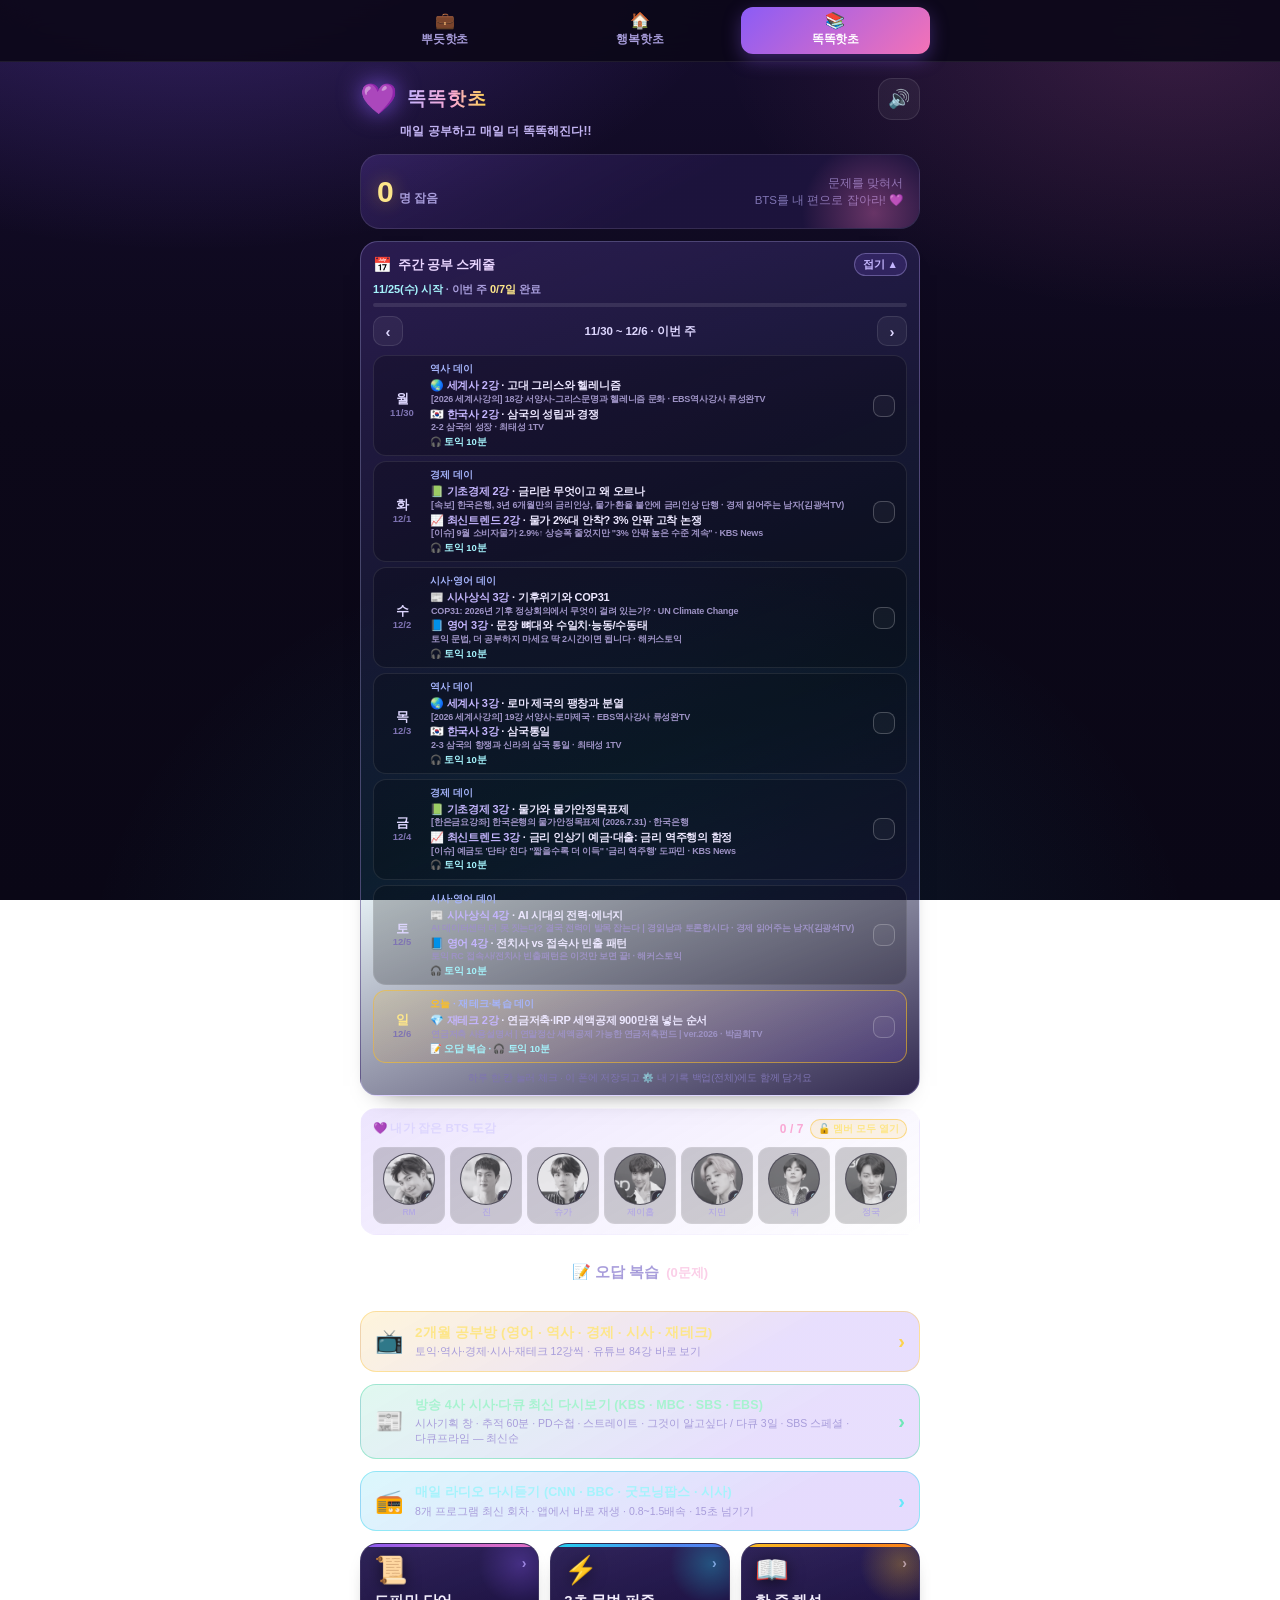
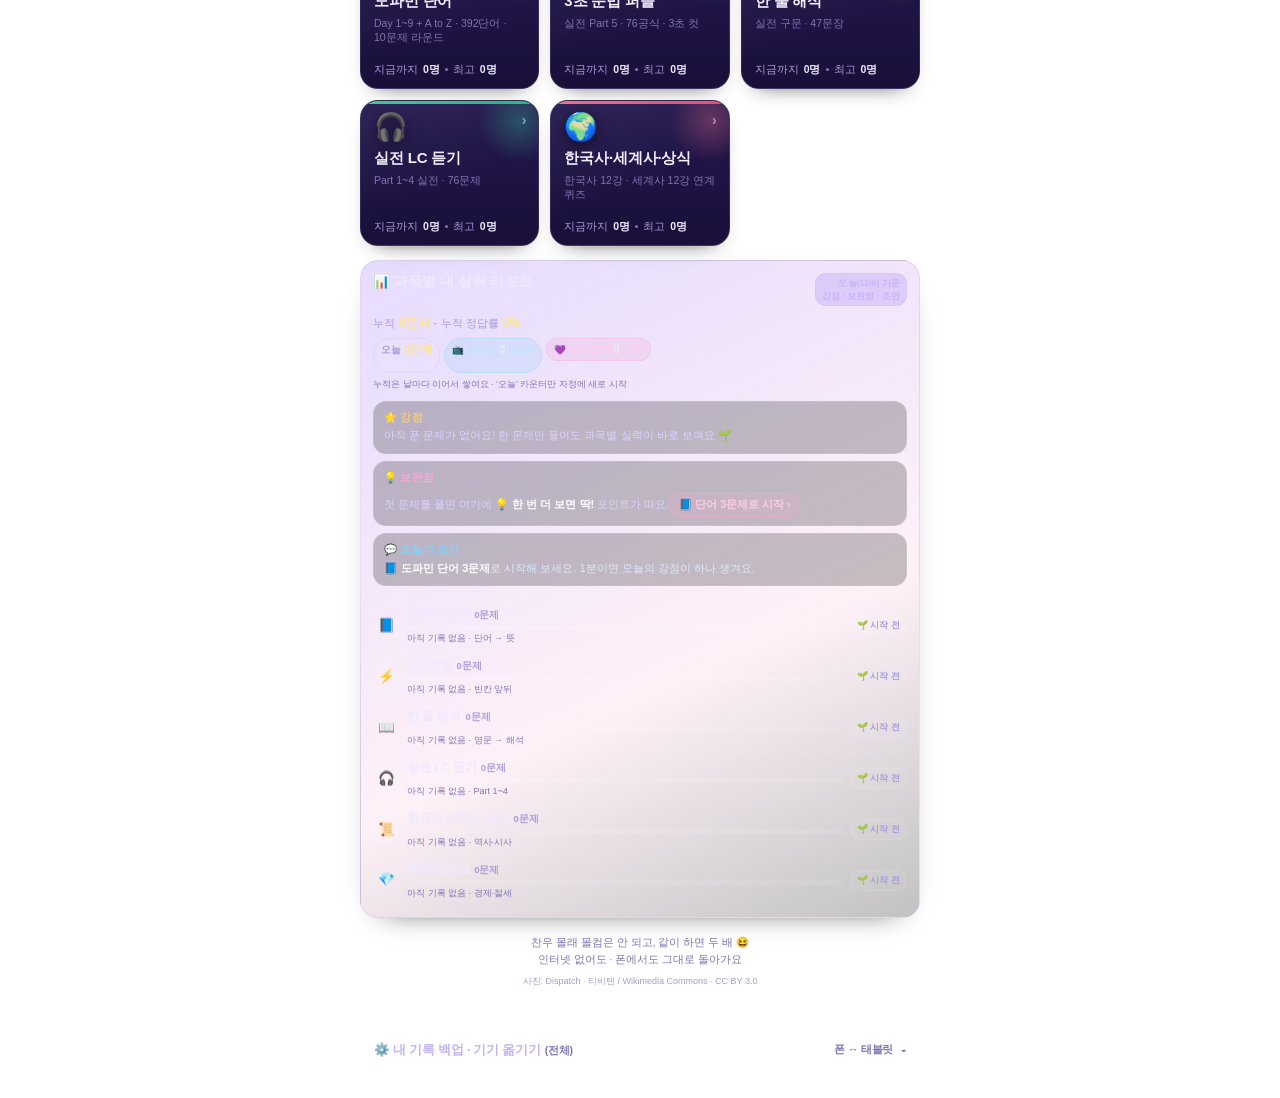
==== index.html @ 40fc9ef7 "🔄 공부방 84강 최근 6개월(2026.5~11) 영상으로 전면 최신화 - 재테크·최신트렌드·시사상식·기초경제 48강 + 토익 12강 = 60강 전부   2026년 6~11월 업로" ====
<!DOCTYPE html>
<html lang="ko">
<head>
<meta charset="utf-8">
<meta name="viewport" content="width=device-width, initial-scale=1, viewport-fit=cover">
<meta name="theme-color" content="#140c2b">
<title>💜 핫초홧팅 · 뿌듯·행복·똑똑 핫초 💜</title>
<meta name="description" content="똑똑핫초 — 토익 단어·문법을 BTS 몬스터 배틀로 잡는 10분 영어 훈련 + 2개월 공부방">
<link rel="manifest" href="manifest.webmanifest">
<link rel="icon" href="icon.svg" type="image/svg+xml">
<link rel="icon" href="icon-192.png" type="image/png" sizes="192x192">
<link rel="apple-touch-icon" href="apple-touch-icon.png">
<meta name="application-name" content="똑똑핫초">
<meta name="mobile-web-app-capable" content="yes">
<meta name="apple-mobile-web-app-capable" content="yes">
<meta name="apple-mobile-web-app-title" content="핫초홧팅">
<meta name="apple-mobile-web-app-status-bar-style" content="black-translucent">
<style>
:root{
  --bg:#0c0819;
  --bg2:#170f33;
  --card:#1e143f;
  --card2:#2a1c5a;
  --line:rgba(255,255,255,.10);
  --ink:#f4efff;
  --muted:#a89ddb;
  --muted2:#7f74b3;
  --violet:#8b5cf6;
  --pink:#f472b6;
  --gold:#fbbf24;
  --green:#34d399;
  --red:#fb7185;
  --cyan:#22d3ee;
  --ok:#34d399;
  --no:#fb7185;
  --radius:20px;
}
*{box-sizing:border-box;-webkit-tap-highlight-color:transparent}
html{-webkit-text-size-adjust:100%;text-size-adjust:100%}
body{
  margin:0;
  font-family:-apple-system,BlinkMacSystemFont,"Apple SD Gothic Neo","Malgun Gothic","맑은 고딕","Noto Sans KR","Segoe UI",Roboto,sans-serif;
  color:var(--ink);
  background:
    radial-gradient(900px 520px at 15% -8%, rgba(139,92,246,.30), transparent 62%),
    radial-gradient(760px 460px at 92% 4%, rgba(244,114,182,.16), transparent 60%),
    radial-gradient(900px 700px at 50% 108%, rgba(34,211,238,.10), transparent 62%),
    linear-gradient(180deg,#150d2e 0%, #0c0819 46%, #0a0716 100%);
  background-attachment:fixed;
  min-height:100vh;
  min-height:100dvh;
  line-height:1.5;
  word-break:keep-all;
  overflow-wrap:anywhere;
}
.app{
  max-width:520px;
  margin:0 auto;
  padding:16px 14px calc(28px + env(safe-area-inset-bottom));
}
.screen{display:none;animation:fade .22s ease}
.screen.on{display:block}
@keyframes fade{from{opacity:0;transform:translateY(6px)}to{opacity:1;transform:none}}
.hidden{display:none !important}

/* ---------- header ---------- */
.top{display:flex;align-items:center;justify-content:space-between;gap:10px;margin:2px 0 3px}
.brand{display:flex;align-items:center;gap:10px;min-width:0}
.logo{font-size:30px;line-height:1;filter:drop-shadow(0 0 12px rgba(139,92,246,.85))}
.brand h1{margin:0;font-size:19px;letter-spacing:.06em;font-weight:800;color:#e9d5ff}
.slogan{margin:0 0 14px 40px;font-size:12px;font-weight:700;color:#c2b3f2;letter-spacing:.01em;line-height:1.45}
.icon-btn{
  flex:0 0 auto;width:42px;height:42px;border-radius:14px;border:1px solid var(--line);
  background:rgba(255,255,255,.05);color:var(--ink);font-size:18px;cursor:pointer;
}
.icon-btn:active{transform:scale(.94)}

/* ---------- home hero ---------- */
.hero{
  position:relative;overflow:hidden;
  display:flex;align-items:center;justify-content:space-between;gap:12px;
  border:1px solid var(--line);border-radius:var(--radius);
  background:linear-gradient(150deg,rgba(139,92,246,.22),rgba(30,20,63,.9) 55%);
  padding:14px 16px;margin-bottom:12px;
}
.hero:after{content:"";position:absolute;inset:auto -30px -60px auto;width:150px;height:150px;
  background:radial-gradient(circle,rgba(244,114,182,.35),transparent 68%);pointer-events:none}
.hero-num{display:flex;align-items:baseline;gap:5px}
.hero-num span{font-size:30px;font-weight:900;color:#fde68a;text-shadow:0 0 18px rgba(251,191,36,.45)}
.hero-num small{font-size:12px;color:var(--muted);font-weight:600}
.hero-sub{font-size:11.5px;color:var(--muted2);text-align:right;max-width:52%}

/* ---------- 📅 주간 공부 스케줄 (2026-11-25 시작) ---------- */
.wk{
  border:1px solid rgba(196,181,253,.30);border-radius:18px;padding:11px 12px 9px;margin-bottom:12px;
  background:
    linear-gradient(158deg, rgba(139,92,246,.22), rgba(34,211,238,.07) 58%, rgba(30,20,63,.92));
  box-shadow:0 12px 26px -22px rgba(0,0,0,.95);
}
.wk-top{display:flex;align-items:center;gap:8px}
.wk-h{flex:1 1 auto;min-width:0;display:flex;align-items:center;gap:6px;
  font-size:13px;font-weight:800;letter-spacing:-.01em;color:#e9d5ff}
.wk-h .e{font-size:15px;line-height:1}
.wk-toggle{flex:0 0 auto;font:inherit;font-size:10.5px;font-weight:800;color:#c4b5fd;
  border:1px solid rgba(196,181,253,.35);background:rgba(139,92,246,.16);border-radius:999px;
  padding:4px 8px;line-height:1.2;cursor:pointer;white-space:nowrap}
.wk-toggle:active{transform:scale(.96)}
.wk-sum{margin-top:5px;font-size:11px;color:var(--muted);font-weight:600;letter-spacing:-.01em}
.wk-sum b{color:#fde68a;font-weight:800;font-variant-numeric:tabular-nums}
.wk-sum .start{color:#a5f3fc;font-weight:800}
.wk-pbar{height:4px;border-radius:999px;background:rgba(255,255,255,.10);overflow:hidden;margin-top:6px}
.wk-pbar i{display:block;height:100%;width:0;border-radius:999px;
  background:linear-gradient(90deg,#8b5cf6,#f472b6,#fbbf24);transition:width .35s ease}
.wk-nav{display:flex;align-items:center;gap:6px;margin-top:9px}
.wk-nav button{flex:0 0 auto;width:30px;height:30px;border-radius:10px;border:1px solid var(--line);
  background:rgba(255,255,255,.05);color:#ddd6fe;font-size:15px;font-weight:900;line-height:1;
  cursor:pointer;font-family:inherit;padding:0}
.wk-nav button:active{transform:scale(.94)}
.wk-nav button[disabled]{opacity:.28;cursor:default}
.wk-nav button[disabled]:active{transform:none}
.wk-range{flex:1 1 auto;min-width:0;text-align:center;font-size:11.5px;font-weight:800;color:#ddd6fe;
  letter-spacing:-.01em;font-variant-numeric:tabular-nums}
.wk-range small{display:block;font-size:9.5px;font-weight:700;color:var(--muted2);letter-spacing:.02em;margin-top:1px}
.wk-days{display:flex;flex-direction:column;gap:5px;margin-top:9px}
.wk-day{
  display:grid;grid-template-columns:38px minmax(0,1fr) 24px;align-items:center;gap:9px;
  width:100%;text-align:left;font-family:inherit;color:var(--ink);cursor:pointer;
  border:1px solid rgba(255,255,255,.09);border-radius:13px;padding:7px 9px;
  background:rgba(0,0,0,.22);transition:background .18s ease,border-color .18s ease,opacity .18s ease;
}
.wk-day:active{transform:scale(.99)}
.wk-day.today{border-color:rgba(251,191,36,.55);
  background:linear-gradient(150deg,rgba(251,191,36,.16),rgba(139,92,246,.16))}
.wk-day.done{border-color:rgba(52,211,153,.45);
  background:linear-gradient(150deg,rgba(52,211,153,.16),rgba(139,92,246,.10))}
.wk-day.off{opacity:.45;cursor:default}
.wk-day.off:active{transform:none}
.wk-dl{display:flex;flex-direction:column;align-items:center;gap:1px;line-height:1.15}
.wk-dl b{font-size:13px;font-weight:900;color:#ddd6fe;letter-spacing:0}
.wk-day.today .wk-dl b{color:#fde68a}
.wk-dl small{font-size:9.5px;font-weight:700;color:var(--muted2);font-variant-numeric:tabular-nums}
.wk-m{min-width:0;display:flex;flex-direction:column;gap:1px}
.wk-tr{font-size:9.5px;font-weight:800;color:#a5b4fc;letter-spacing:.01em}
.wk-tr .now{color:#fbbf24}
.wk-tr .st{color:#67e8f9}
.wk-it{font-size:11.5px;font-weight:700;color:#ece7ff;line-height:1.35;letter-spacing:-.01em}
.wk-day.done .wk-it{color:#d1fae5}
/* v43: '1강' 대신 실제 강의 이름 — 강의마다 이름(굵게) + 실제 영상 제목(작게 · 1줄 말줄임) */
.wk-ls{display:flex;flex-direction:column;gap:1.5px;min-width:0;margin-top:1px}
.wk-li{display:-webkit-box;-webkit-line-clamp:2;-webkit-box-orient:vertical;overflow:hidden;
  font-size:11px;font-weight:700;line-height:1.28;letter-spacing:-.02em;color:#ece7ff;overflow-wrap:anywhere}
.wk-li b{font-weight:900;color:#c4b5fd}
.wk-day.done .wk-li{color:#d1fae5}
.wk-day.done .wk-li b{color:#6ee7b7}
.wk-li.vt{font-size:9px;font-weight:600;color:#9d92c4;-webkit-line-clamp:1;line-height:1.25;padding-left:1px}
.wk-day.done .wk-li.vt{color:#7fd0b6}
.wk-li.ex{font-size:9.5px;font-weight:800;color:#a5f3fc;-webkit-line-clamp:1;margin-top:1px}
.wk-li.off{font-size:10px;font-weight:700;color:var(--muted2)}
.wk-ck{flex:0 0 auto;width:22px;height:22px;border-radius:8px;border:1.5px solid rgba(255,255,255,.22);
  background:rgba(255,255,255,.04);display:grid;place-items:center;font-size:13px;font-weight:900;
  line-height:1;color:transparent;transition:background .18s ease,border-color .18s ease,transform .18s ease}
.wk-day.done .wk-ck{border-color:transparent;color:#06231a;
  background:linear-gradient(150deg,#34d399,#22d3ee);transform:scale(1.04)}
.wk-foot{margin:8px 0 1px;font-size:9.5px;line-height:1.5;color:var(--muted2);text-align:center;letter-spacing:-.01em}

/* ---------- BTS 도감 ---------- */
.deck{
  border:1px solid var(--line);border-radius:16px;padding:10px 12px;margin-bottom:12px;
  background:linear-gradient(150deg,rgba(139,92,246,.16),rgba(255,255,255,.03));
}
.deck-t{display:flex;align-items:center;justify-content:space-between;gap:8px;
  font-size:11.5px;font-weight:800;color:#ddd6fe;margin-bottom:8px;letter-spacing:.01em}
.deck-t b{color:#f9a8d4;font-size:12px;font-variant-numeric:tabular-nums}
.deck-t-r{display:flex;align-items:center;gap:6px;min-width:0}
.deck-all{font:inherit;font-size:10px;font-weight:800;letter-spacing:.01em;color:#fde68a;
  border:1px solid rgba(251,191,36,.5);background:rgba(251,191,36,.12);border-radius:999px;
  padding:3px 7px;line-height:1.2;cursor:pointer;white-space:nowrap;font-family:inherit}
.deck-all:active{transform:scale(.96)}
.deck-all.done{color:#a7f3d0;border-color:rgba(52,211,153,.42);background:rgba(52,211,153,.1);cursor:default}
.deck-all.done:active{transform:none}
.deck-row{display:flex;gap:5px}
.deck-cell{flex:1 1 0;min-width:0;text-align:center;border-radius:11px;padding:6px 1px 5px;
  border:1px solid rgba(255,255,255,.09);background:rgba(0,0,0,.22);
  opacity:.82;filter:none;transition:opacity .25s, filter .25s}
.deck-cell.on{opacity:1;filter:none;border-color:rgba(196,181,253,.55);
  background:linear-gradient(160deg,rgba(139,92,246,.38),rgba(244,114,182,.22));
  box-shadow:0 0 12px -2px rgba(167,139,250,.65)}
.deck-cell .de{font-size:17px;line-height:1.15}
.deck-cell .dn{font-size:8.5px;font-weight:700;color:var(--muted);margin-top:1px;
  white-space:nowrap;overflow:hidden;text-overflow:ellipsis}
.deck-cell:not(.on) .dn{color:var(--muted)}
.deck-cell.on .dn{color:#f5e8ff}
.deck-cell{padding:5px 1px 4px}
.deck-cell .dphoto{position:relative;width:100%;max-width:52px;aspect-ratio:1/1;margin:0 auto;
  border-radius:50%;overflow:hidden;background:#0b0818;border:1.5px solid rgba(255,255,255,.16);
  transition:border-color .25s, box-shadow .3s}
.deck-cell .dphoto img{width:100%;height:100%;object-fit:cover;object-position:center 20%;display:block;
  filter:grayscale(.92) brightness(.92) contrast(.98);transition:filter .3s}
.deck-cell.on .dphoto{border-color:rgba(251,191,36,.8);
  box-shadow:0 0 12px -1px rgba(167,139,250,.9),0 0 0 2px rgba(251,191,36,.30)}
.deck-cell.on .dphoto img{filter:none}
.dbadge{position:absolute;right:-2px;bottom:-2px;width:16px;height:16px;border-radius:50%;
  display:grid;place-items:center;font-size:9px;line-height:1;
  background:rgba(10,7,22,.94);border:1px solid rgba(255,255,255,.28)}
.deck-cell.on .dbadge{background:linear-gradient(150deg,#fbbf24,#f472b6);
  border-color:rgba(255,255,255,.55);box-shadow:0 0 8px rgba(251,191,36,.7)}

/* ---------- wrong note button ---------- */
.wrong-btn{
  width:100%;display:flex;align-items:center;justify-content:center;gap:7px;
  min-height:52px;margin:0 0 12px;border-radius:16px;cursor:pointer;
  border:1px solid rgba(251,191,36,.45);
  background:linear-gradient(150deg,rgba(251,191,36,.18),rgba(244,114,182,.13));
  color:#fde68a;font-size:15px;font-weight:800;font-family:inherit;
}
.wrong-btn:active{transform:scale(.985)}
.wrong-btn #wrongCount{font-weight:700;color:#fbcfe8;font-size:13px}
.wrong-btn.empty{border-color:var(--line);background:rgba(255,255,255,.035);color:var(--muted)}

/* ---------- category cards ---------- */
.cats{display:grid;grid-template-columns:repeat(2,minmax(0,1fr));gap:11px}
.cat{
  --c1:#8b5cf6;--c2:#f472b6;
  position:relative;overflow:hidden;cursor:pointer;text-align:left;
  font-family:inherit;color:var(--ink);
  border:1px solid var(--line);border-radius:18px;
  background:
    linear-gradient(158deg, rgba(255,255,255,.055), rgba(255,255,255,0) 55%),
    linear-gradient(180deg,#241850,#190f38);
  padding:13px 13px 12px;min-height:146px;
  display:flex;flex-direction:column;gap:5px;
  box-shadow:0 10px 22px -16px rgba(0,0,0,.9);
}
.cat:before{content:"";position:absolute;top:0;left:0;right:0;height:3px;
  background:linear-gradient(90deg,var(--c1),var(--c2))}
.cat:after{content:"";position:absolute;right:-26px;top:-24px;width:88px;height:88px;border-radius:50%;
  background:radial-gradient(circle,var(--c1),transparent 66%);opacity:.30;pointer-events:none}
.cat:active{transform:scale(.975)}
.cat .c-emoji{font-size:27px;line-height:1;filter:drop-shadow(0 3px 8px rgba(0,0,0,.55))}
.cat .c-name{font-size:15px;font-weight:800;letter-spacing:-.01em;line-height:1.28;margin-top:2px}
.cat .c-desc{font-size:10.5px;color:var(--muted2);line-height:1.35}
.cat .c-stat{margin-top:auto;padding-top:9px;font-size:10.5px;color:var(--muted);display:flex;flex-wrap:wrap;gap:5px;align-items:center;line-height:1.4}
.cat .c-stat b{color:#ede9fe;font-weight:800}
.cat .c-stat .dot{width:3px;height:3px;border-radius:50%;background:var(--muted2)}
.cat .c-go{position:absolute;right:12px;top:11px;font-size:14px;font-weight:900;color:#c4b5fd;opacity:.8}
@media(max-width:639px){.cats .cat:last-child{grid-column:1 / -1;min-height:118px}}

/* ---------- sub page head ---------- */
.subhead{display:flex;align-items:center;gap:10px;margin:2px 0 14px}
.back{width:40px;height:40px;flex:0 0 auto;border-radius:13px;border:1px solid var(--line);
  background:rgba(255,255,255,.05);color:var(--ink);font-size:17px;cursor:pointer;font-family:inherit}
.back:active{transform:scale(.94)}
.subhead .t{min-width:0}
.subhead h2{margin:0;font-size:17px;font-weight:800}
.subhead p{margin:1px 0 0;font-size:11.5px;color:var(--muted2)}

/* ---------- stage list ---------- */
.stage{
  display:block;width:100%;text-align:left;font-family:inherit;color:var(--ink);
  border:1px solid var(--line);border-radius:18px;padding:14px;
  background:linear-gradient(160deg,rgba(42,28,90,.95),rgba(23,15,51,.95));
  margin-bottom:10px;cursor:pointer;position:relative;overflow:hidden;
}
.stage:active{transform:scale(.99)}
.stage .s-row{display:flex;align-items:center;gap:10px}
.stage .s-num{flex:0 0 auto;width:34px;height:34px;border-radius:11px;display:grid;place-items:center;
  font-size:13px;font-weight:900;background:linear-gradient(145deg,rgba(139,92,246,.5),rgba(244,114,182,.35));
  border:1px solid rgba(255,255,255,.14)}
.stage .s-t{flex:1 1 auto;min-width:0}
.stage .s-t b{display:block;font-size:15px;font-weight:800}
.stage .s-t span{display:block;font-size:11.5px;color:var(--muted2);margin-top:2px}
.stage .s-arrow{color:var(--muted2);font-size:16px}
.stage .s-btns{display:flex;gap:8px;margin-top:11px}
.mini{
  flex:1 1 auto;min-height:42px;border-radius:12px;cursor:pointer;font-family:inherit;
  font-size:12.5px;font-weight:800;border:1px solid rgba(255,255,255,.14);
  background:rgba(255,255,255,.05);color:#e9d5ff;
}
.mini.solid{background:linear-gradient(135deg,#7c3aed,#db2777);border-color:transparent;color:#fff}
.mini:active{transform:scale(.97)}

/* ---------- study (flashcards) ---------- */
.study-progress{display:flex;align-items:center;gap:9px;margin-bottom:11px}
.study-progress .bar{flex:1 1 auto;height:7px;border-radius:99px;background:rgba(255,255,255,.09);overflow:hidden}
.study-progress .bar>i{display:block;height:100%;border-radius:99px;background:linear-gradient(90deg,#a78bfa,#f472b6);transition:width .25s}
.study-progress .cnt{font-size:11.5px;color:var(--muted);font-variant-numeric:tabular-nums;white-space:nowrap}
.card{
  border:1px solid var(--line);border-radius:var(--radius);padding:18px 17px;
  background:linear-gradient(165deg,rgba(48,32,102,.96),rgba(22,14,48,.98));
  box-shadow:0 18px 40px -28px #000;margin-bottom:12px;min-height:270px;
  display:flex;flex-direction:column;gap:10px;
}
.card .badge-row{display:flex;flex-wrap:wrap;gap:6px}
.badge{font-size:10.5px;font-weight:800;padding:4px 9px;border-radius:99px;
  background:rgba(139,92,246,.22);border:1px solid rgba(167,139,250,.35);color:#ddd6fe}
.badge.gold{background:rgba(251,191,36,.16);border-color:rgba(251,191,36,.4);color:#fde68a}
.badge.day{background:rgba(34,211,238,.14);border-color:rgba(34,211,238,.34);color:#a5f3fc}
.card .word{font-size:29px;font-weight:900;letter-spacing:-.02em;line-height:1.15;color:#f7f3ff}
.card .word.small{font-size:23px}
.card .pron{font-size:13px;color:var(--muted);margin-top:-6px}
.soundchip{align-self:flex-start;display:inline-flex;align-items:center;gap:6px;min-height:38px;padding:0 12px;border-radius:11px;font-family:inherit;font-size:12px;font-weight:800;cursor:pointer;border:1px solid rgba(34,211,238,.35);background:rgba(34,211,238,.12);color:#c9f9ff}
.soundchip:active{transform:scale(.96)}
.card .mean{font-size:16px;font-weight:700;color:#fef3c7}
.box{border-radius:14px;padding:11px 12px;font-size:13.5px;line-height:1.62}
.box.story{background:rgba(244,114,182,.10);border:1px solid rgba(244,114,182,.28);color:#ffe4f1}
.box.chunk{background:rgba(34,211,238,.09);border:1px solid rgba(34,211,238,.26);color:#d7fbff}
.box .lab{display:block;font-size:10.5px;font-weight:900;letter-spacing:.04em;margin-bottom:3px;opacity:.75}
.study-nav{display:flex;gap:9px;margin-bottom:12px}
.nav-btn{
  flex:1 1 0;min-height:48px;border-radius:14px;font-family:inherit;font-size:14px;font-weight:800;
  border:1px solid var(--line);background:rgba(255,255,255,.05);color:var(--ink);cursor:pointer;
}
.nav-btn:disabled{opacity:.35}
.nav-btn:active:not(:disabled){transform:scale(.97)}
.cta{
  display:block;width:100%;min-height:56px;border-radius:16px;border:0;cursor:pointer;
  font-family:inherit;font-size:16px;font-weight:900;letter-spacing:.01em;color:#fff;
  background:linear-gradient(135deg,#7c3aed 0%,#c026d3 52%,#db2777 100%);
  box-shadow:0 12px 30px -12px rgba(192,38,211,.85);
}
.cta:active{transform:scale(.985)}
.cta.ghost{background:rgba(255,255,255,.05);border:1px solid var(--line);box-shadow:none;color:#e9d5ff}

/* ---------- battle ---------- */
.battle-top{display:flex;align-items:center;gap:8px;margin-bottom:8px}
.battle-top .mode{flex:1 1 auto;font-size:12px;font-weight:800;color:#d8ccff;letter-spacing:.02em;
  overflow:hidden;text-overflow:ellipsis;white-space:nowrap}
.pill{font-size:11px;font-weight:900;padding:4px 10px;border-radius:99px;white-space:nowrap;
  background:rgba(255,255,255,.07);border:1px solid var(--line);color:#e9d5ff;font-variant-numeric:tabular-nums}
.pill.hot{background:linear-gradient(135deg,rgba(251,191,36,.28),rgba(244,114,182,.28));
  border-color:rgba(251,191,36,.55);color:#fff7d6;animation:pulse .45s ease}
@keyframes pulse{0%{transform:scale(1)}45%{transform:scale(1.16)}100%{transform:scale(1)}}

.monster-zone{
  position:relative;border:1px solid var(--line);border-radius:var(--radius);
  background:radial-gradient(120% 90% at 50% 0%,rgba(139,92,246,.30),rgba(20,12,43,.2) 62%),rgba(255,255,255,.02);
  padding:10px 14px 12px;margin-bottom:11px;text-align:center;overflow:hidden;
}
.monster-emoji{font-size:62px;line-height:1;display:inline-block;position:relative;
  animation:bob 2.6s ease-in-out infinite;filter:drop-shadow(0 10px 14px rgba(0,0,0,.55))}
@keyframes bob{0%,100%{transform:translateY(0) rotate(-1.5deg)}50%{transform:translateY(-8px) rotate(1.5deg)}}
.monster-emoji.spark{animation:spark .5s cubic-bezier(.36,.07,.19,.97) both}
@keyframes spark{
  0%{transform:scale(1) rotate(0)}
  30%{transform:scale(1.14) rotate(-3deg);filter:brightness(1.5) saturate(1.25) drop-shadow(0 0 20px rgba(196,181,253,.95))}
  65%{transform:scale(1.03) rotate(3deg);filter:brightness(1.15)}
  100%{transform:scale(1) rotate(0)}
}
.monster-emoji.caught{animation:catchanim .9s ease forwards}
@keyframes catchanim{
  0%{transform:scale(1);filter:drop-shadow(0 10px 14px rgba(0,0,0,.55))}
  30%{transform:scale(1.42);filter:brightness(1.7) saturate(1.3) drop-shadow(0 0 26px rgba(244,114,182,.95))}
  65%{transform:scale(1.12);filter:drop-shadow(0 0 22px rgba(196,181,253,.9))}
  100%{transform:scale(1.06);filter:drop-shadow(0 0 18px rgba(196,181,253,.9))}
}
.monster-name{font-size:12.5px;font-weight:800;color:#e9d5ff;margin-top:2px}
/* 멤버 실제 대표 사진 프레임 */
.mframe{position:relative;width:116px;height:116px;border-radius:50%;overflow:hidden;
  margin:2px auto 0;background:#0b0818;border:2.5px solid var(--m1,#8b5cf6);
  box-shadow:0 0 0 3px rgba(255,255,255,.10),0 0 26px -4px var(--m1,#8b5cf6),
    0 0 42px -12px var(--m2,#f472b6),0 14px 26px -14px rgba(0,0,0,.9)}
.mframe img{width:100%;height:100%;object-fit:cover;object-position:center 20%;display:block}
.mframe::after{content:"";position:absolute;inset:0;border-radius:50%;pointer-events:none;
  box-shadow:inset 0 0 20px rgba(0,0,0,.45),inset 0 1px 0 rgba(255,255,255,.22);
  background:linear-gradient(155deg,rgba(255,255,255,.16),transparent 45%)}
.mframe .m-emoji{display:block;text-align:center;line-height:110px;font-size:56px}
.monster-name small{color:var(--muted2);font-weight:700}
.monster-say{font-size:11.5px;color:var(--muted2);margin-top:2px;min-height:17px;line-height:1.4}
.hp-wrap{margin:9px auto 0;max-width:320px}
.hearts{display:flex;justify-content:center;gap:7px}
.heart{width:34px;height:32px;border-radius:11px;display:grid;place-items:center;font-size:17px;
  background:rgba(0,0,0,.32);border:1px solid rgba(255,255,255,.10);opacity:.45;
  transform:scale(.96);transition:opacity .2s, background .2s, border-color .2s}
.heart.on{opacity:1;transform:scale(1);border-color:rgba(216,180,254,.85);
  background:radial-gradient(circle at 50% 32%,rgba(244,114,182,.5),rgba(139,92,246,.4));
  box-shadow:0 0 16px rgba(167,139,250,.75);animation:heartPop .45s cubic-bezier(.3,1.6,.5,1)}
@keyframes heartPop{0%{transform:scale(.45)}55%{transform:scale(1.28)}100%{transform:scale(1)}}
.hp-meta{display:flex;justify-content:space-between;font-size:10.5px;color:var(--muted);margin-top:4px;font-variant-numeric:tabular-nums}
.dmg{position:absolute;left:50%;top:26px;transform:translateX(-50%);font-size:23px;font-weight:900;
  color:#f0abfc;text-shadow:0 2px 12px rgba(0,0,0,.8),0 0 16px rgba(244,114,182,.6);
  animation:rise .95s ease-out forwards;pointer-events:none;white-space:nowrap}
.dmg.crit{font-size:26px;color:#fdf4ff}
@keyframes rise{0%{opacity:0;transform:translate(-50%,10px) scale(.6)}
  25%{opacity:1;transform:translate(-50%,-6px) scale(1.18)}
  100%{opacity:0;transform:translate(-50%,-46px) scale(1)}}
.burst{position:absolute;top:44px;font-size:18px;font-weight:900;pointer-events:none;
  animation:burstUp 1.25s ease-out forwards}
@keyframes burstUp{0%{opacity:0;transform:translateY(6px) scale(.55)}
  22%{opacity:1;transform:translateY(0) scale(1.05)}
  100%{opacity:0;transform:translateY(-54px) scale(1.2) rotate(14deg)}}

.qcard{
  border:1px solid var(--line);border-radius:var(--radius);padding:15px 15px 13px;
  background:linear-gradient(165deg,rgba(46,31,98,.97),rgba(21,13,46,.98));
  margin-bottom:11px;box-shadow:0 16px 36px -28px #000;
}
.qtag{font-size:10.5px;font-weight:900;letter-spacing:.05em;color:#c4b5fd;margin-bottom:7px;text-transform:uppercase}
.qtext{font-size:17px;font-weight:700;line-height:1.6;letter-spacing:-.01em}
.qtext .blank{display:inline-block;min-width:74px;border-bottom:2.5px solid var(--pink);color:transparent;
  transform:translateY(-2px)}
.qsub{font-size:12px;color:var(--muted);margin-top:6px}
.qword{font-size:27px;font-weight:900;letter-spacing:-.02em;color:#fff;line-height:1.2}
.qpron{font-size:12.5px;color:var(--muted);font-weight:600;margin-top:3px}
.qmean{font-size:18px;font-weight:800;color:#fef3c7;line-height:1.55;letter-spacing:-.01em}
.qen{font-weight:700;line-height:1.68}
.qblank{display:inline-block;min-width:60px;border-bottom:2.5px solid var(--pink);color:transparent}
.speak-row{display:flex;gap:8px;margin-top:10px}
.speak-btn{
  flex:1 1 auto;min-height:46px;border-radius:13px;font-family:inherit;font-size:13.5px;font-weight:800;
  cursor:pointer;border:1px solid rgba(52,211,153,.42);
  background:linear-gradient(140deg,rgba(52,211,153,.20),rgba(34,211,238,.12));color:#c9ffe9;
}
.speak-btn:active{transform:scale(.97)}
.speak-btn.alt{border-color:rgba(255,255,255,.14);background:rgba(255,255,255,.05);color:#d8ccff;flex:0 0 auto;padding:0 13px}
.spd-row{display:flex;align-items:center;gap:6px;margin-top:8px}
.spd-label{font-size:11px;font-weight:800;color:var(--muted2);margin-right:2px}
.spd{flex:1 1 0;min-height:34px;border-radius:10px;font-family:inherit;font-size:12px;font-weight:900;
  cursor:pointer;border:1px solid rgba(255,255,255,.13);background:rgba(255,255,255,.04);color:#c7bdf0}
.spd.on{border-color:rgba(167,139,250,.75);background:rgba(139,92,246,.30);color:#fff}
.qscript{margin-top:9px;padding:10px 11px;border-radius:12px;background:rgba(255,255,255,.05);
  border:1px dashed rgba(255,255,255,.18);font-size:12.5px;line-height:1.62;color:#ded3ff}
.qscript b{color:#fde68a}
.qpart{display:inline-block;font-size:10.5px;font-weight:900;color:#0b1220;background:var(--cyan);
  border-radius:6px;padding:1px 6px;margin-right:5px;vertical-align:1px}
.roundbar{display:flex;align-items:center;justify-content:space-between;gap:8px;
  font-size:11.5px;font-weight:800;color:var(--muted);margin:-2px 0 10px}
.roundbar i{font-style:normal;color:#fde68a}
.opts{display:flex;flex-direction:column;gap:9px;margin-bottom:12px}
.opt{
  display:flex;align-items:center;gap:11px;width:100%;min-height:56px;padding:11px 13px;
  border-radius:15px;cursor:pointer;text-align:left;font-family:inherit;
  font-size:15px;font-weight:700;line-height:1.4;color:var(--ink);
  border:1px solid rgba(255,255,255,.13);
  background:linear-gradient(160deg,rgba(255,255,255,.075),rgba(255,255,255,.025));
  transition:transform .12s ease, border-color .16s, background .16s;
}
.opt .key{
  flex:0 0 auto;width:26px;height:26px;border-radius:9px;display:grid;place-items:center;
  font-size:12px;font-weight:900;background:rgba(139,92,246,.28);border:1px solid rgba(167,139,250,.4);color:#ede9fe;
}
.opt .otxt{flex:1 1 auto;min-width:0}
.opt:active{transform:scale(.985)}
.opt.ok{border-color:var(--ok);background:linear-gradient(160deg,rgba(52,211,153,.26),rgba(52,211,153,.10))}
.opt.ok .key{background:rgba(52,211,153,.5);border-color:var(--ok);color:#052e1c}
.opt.no{border-color:var(--no);background:linear-gradient(160deg,rgba(251,113,133,.24),rgba(251,113,133,.08))}
.opt.no .key{background:rgba(251,113,133,.5);border-color:var(--no);color:#3b0416}
.opt.dim{opacity:.5}
.opt:disabled{cursor:default}

.fb{border-radius:16px;padding:13px 14px;margin-bottom:12px;border:1px solid var(--line);
  background:var(--card);animation:fade .2s ease}
.fb.ok{border-color:rgba(52,211,153,.55);background:linear-gradient(160deg,rgba(52,211,153,.14),rgba(20,12,43,.6))}
.fb.no{border-color:rgba(251,113,133,.55);background:linear-gradient(160deg,rgba(251,113,133,.14),rgba(20,12,43,.6))}
.fb .fb-t{font-size:14px;font-weight:900;margin-bottom:4px}
.fb.ok .fb-t{color:#a7f3d0}
.fb.no .fb-t{color:#fecdd3}
.fb .fb-b{font-size:12.8px;line-height:1.62;color:#e4dcff}
.fb .fb-b b{color:#fde68a}

/* ---------- result ---------- */
.result{text-align:center;padding:8px 2px 0}
.result .emo{font-size:70px;line-height:1;animation:bob 2.4s ease-in-out infinite}
.result h2{margin:8px 0 2px;font-size:22px;font-weight:900;color:#fde68a}
.result .rsub{font-size:12.5px;color:var(--muted);margin-bottom:14px}
.catch-row{display:flex;justify-content:center;gap:8px;flex-wrap:wrap;margin:0 0 14px}
.catch-badge{display:inline-flex;align-items:center;gap:6px;padding:8px 12px;border-radius:14px;
  border:1px solid rgba(196,181,253,.55);
  background:linear-gradient(150deg,rgba(139,92,246,.4),rgba(244,114,182,.24));
  font-size:12.5px;font-weight:800;color:#f5e8ff;animation:badgeIn .42s ease both}
.catch-badge .be{font-size:19px;line-height:1}
.catch-badge .cbp{width:22px;height:22px;border-radius:50%;object-fit:cover;object-position:center 20%;
  display:block;border:1px solid rgba(255,255,255,.28)}
@keyframes badgeIn{from{opacity:0;transform:translateY(8px) scale(.85)}to{opacity:1;transform:none}}
.stats{display:grid;grid-template-columns:repeat(3,1fr);gap:9px;margin-bottom:14px}
.stat{border:1px solid var(--line);border-radius:15px;padding:11px 6px;background:rgba(255,255,255,.045)}
.stat b{display:block;font-size:20px;font-weight:900;color:#fde68a;font-variant-numeric:tabular-nums}
.stat span{font-size:10.5px;color:var(--muted2);font-weight:700}
.wrong-list{border:1px solid var(--line);border-radius:15px;padding:11px 12px;background:rgba(255,255,255,.035);
  text-align:left;margin-bottom:14px;font-size:12.5px;color:#e4dcff}
.wrong-list .wl-t{font-size:11px;font-weight:900;color:#fcd34d;margin-bottom:6px;letter-spacing:.03em}
.wrong-list ul{margin:0;padding-left:16px}
.wrong-list li{margin:2px 0;color:var(--muted)}
/* ---------- 📺 2개월 공부방 ---------- */
.room-entry{display:flex;align-items:center;gap:11px;width:100%;text-align:left;cursor:pointer;
  border:1px solid rgba(251,191,36,.36);border-radius:16px;padding:12px 14px;margin:0 0 12px;
  background:linear-gradient(150deg,rgba(251,191,36,.16),rgba(139,92,246,.20) 72%);
  color:var(--ink);font-family:inherit}
.room-entry:active{transform:scale(.985)}
.room-entry .re-emoji{font-size:23px;line-height:1}
.room-entry .re-t{display:flex;flex-direction:column;gap:2px;flex:1;min-width:0}
.room-entry .re-t b{font-size:13.5px;font-weight:800;color:#fde68a;letter-spacing:.01em}
.room-entry .re-t span{font-size:10.5px;color:var(--muted);line-height:1.4}
.room-entry .re-go{font-size:20px;color:#fcd34d;font-weight:900;line-height:1}
.room-hero{border:1px solid var(--line);border-radius:16px;padding:12px 14px;margin-bottom:12px;
  background:linear-gradient(150deg,rgba(139,92,246,.20),rgba(255,255,255,.03))}
.rh-row{display:flex;align-items:center;justify-content:space-between;gap:8px;font-size:12px;font-weight:800;color:#ddd6fe}
.rh-badge{background:linear-gradient(92deg,#8b5cf6,#f472b6);color:#fff;border-radius:999px;padding:2px 9px;
  font-size:10.5px;letter-spacing:.06em;font-weight:900}
.rh-bar{height:7px;border-radius:999px;background:rgba(0,0,0,.38);overflow:hidden;margin:9px 0 7px}
.rh-bar i{display:block;height:100%;border-radius:999px;background:linear-gradient(92deg,#a78bfa,#f9a8d4);transition:width .3s}
.rh-note{margin:0;font-size:10.5px;color:var(--muted2);line-height:1.65}
.rh-qz{margin:8px 0 0;font-size:10.5px;font-weight:800;color:#fde68a;line-height:1.5}
.rh-qz b{color:#fff8dd;font-variant-numeric:tabular-nums}
.seg{display:flex;gap:5px;background:rgba(255,255,255,.05);border:1px solid var(--line);border-radius:14px;padding:4px;margin-bottom:9px}
.seg button{flex:1;min-width:0;border:0;border-radius:11px;padding:9px 3px;background:transparent;color:var(--muted);
  font-family:inherit;font-size:12px;font-weight:800;cursor:pointer;white-space:nowrap;overflow:hidden;text-overflow:ellipsis}
.seg button.on{background:linear-gradient(150deg,rgba(139,92,246,.9),rgba(244,114,182,.72));color:#fff;
  box-shadow:0 6px 16px -10px #000}
.seg.seg-sub{background:rgba(255,255,255,.03)}
.seg.seg-sub button{font-size:11.5px;padding:7px 3px}
@media(max-width:430px){
  #roomTabs{gap:4px}
  #roomTabs button{font-size:11.5px;padding:9px 2px;letter-spacing:-.02em}
}
.tr-head{display:flex;align-items:baseline;justify-content:space-between;gap:8px;margin:4px 0 2px}
.tr-head b{font-size:15px;color:#f5e8ff;font-weight:900}
.tr-head span{font-size:10px;color:var(--muted2);font-weight:800}
.tr-pitch{margin:0 0 11px;font-size:11.5px;color:var(--muted);line-height:1.6}
.tr-sec{margin-bottom:12px}
.tr-sec h4{margin:0 0 6px;font-size:10.5px;font-weight:900;color:#fcd34d;letter-spacing:.06em}
.chips{display:flex;flex-wrap:wrap;gap:5px}
.chip{font-size:10.5px;color:#e4dcff;border:1px solid rgba(196,181,253,.28);background:rgba(139,92,246,.14);
  border-radius:999px;padding:4px 9px;line-height:1.35}
.flow{display:flex;flex-direction:column;gap:5px}
.flow-row{display:flex;gap:8px;align-items:baseline;border-left:2px solid rgba(167,139,250,.45);padding:1px 0 1px 9px}
.flow-row b{flex:0 0 76px;font-size:10.5px;color:#c4b5fd;font-weight:800;line-height:1.4}
.flow-row span{font-size:11px;color:var(--muted);line-height:1.45}
.month{border:1px solid var(--line);border-radius:16px;padding:11px 10px 7px;margin-bottom:11px;background:rgba(255,255,255,.035)}
.m-head{display:flex;align-items:center;gap:7px}
.m-badge{font-size:10px;font-weight:900;color:#17102e;background:linear-gradient(92deg,#fcd34d,#f9a8d4);border-radius:999px;padding:2px 8px;letter-spacing:.03em}
.m-head .m-prog{margin-left:auto;font-size:10px;font-weight:800;color:var(--muted2);font-variant-numeric:tabular-nums}
.m-sub{display:block;font-size:10.5px;color:var(--muted2);margin:4px 0 8px;line-height:1.55}
.lec-list{list-style:none;margin:0;padding:0;display:flex;flex-direction:column;gap:6px}
.lec{display:flex;align-items:stretch;gap:5px;flex-wrap:wrap}
.lec-go{flex:1;min-width:0;display:flex;align-items:center;gap:8px;text-decoration:none;color:inherit;
  border:1px solid rgba(255,255,255,.09);border-radius:12px;padding:8px 9px;background:rgba(0,0,0,.2)}
.lec-go:active{transform:scale(.99)}
.lec-n{flex:0 0 24px;text-align:center;font-size:10.5px;font-weight:900;color:#fcd34d;font-variant-numeric:tabular-nums}
.lec-t{flex:1;min-width:0;display:flex;flex-direction:column;gap:2px}
.lec-t b{font-size:12.5px;color:#f2ecff;font-weight:800;line-height:1.3}
.lec-t span{font-size:10.5px;color:var(--muted);line-height:1.45;overflow-wrap:anywhere}
.lec-play{flex:0 0 auto;font-size:11px;color:#f9a8d4;font-weight:900}
.lec.done .lec-go{background:linear-gradient(150deg,rgba(52,211,153,.16),rgba(0,0,0,.18));border-color:rgba(52,211,153,.42)}
.lec.done .lec-t b{color:#a7f3d0}
.lec-chk{flex:0 0 40px;border-radius:12px;border:1px solid rgba(196,181,253,.38);background:rgba(139,92,246,.16);
  color:#ddd6fe;font-size:13px;font-weight:900;font-family:inherit;cursor:pointer;line-height:1}
.lec-chk:active{transform:scale(.95)}
.lec.done .lec-chk{background:linear-gradient(150deg,#34d399,#10b981);color:#04140f;border-color:transparent;font-size:10.5px}
.fb-yt{display:inline-flex;align-items:center;gap:5px;margin-top:9px;border:1px solid rgba(251,191,36,.45);
  background:rgba(251,191,36,.12);color:#fde68a;border-radius:11px;padding:7px 11px;
  font-size:11.5px;font-weight:800;text-decoration:none;line-height:1.35}
/* ---------- 📜 12강 연계 퀴즈 (강의별 퀴즈 버튼 · 문제 강 배지 · 해설) ---------- */
.lec-qzrow{flex:0 0 100%}
.lec-qz{display:flex;width:100%;align-items:center;gap:6px;border:1px dashed rgba(251,191,36,.42);
  background:rgba(251,191,36,.10);color:#fde68a;border-radius:11px;padding:6px 10px;font-family:inherit;
  font-size:10.5px;font-weight:800;cursor:pointer;line-height:1.35;text-align:left}
.lec-qz .lq-t{font-weight:900;white-space:nowrap}
.lec-qz .lq-s{margin-left:auto;font-size:9.5px;color:#c4b5fd;font-weight:800;font-variant-numeric:tabular-nums}
.lec-qz.done{border-style:solid;border-color:rgba(52,211,153,.46);background:rgba(52,211,153,.13);color:#a7f3d0}
.lec-qz.done .lq-s{color:#6ee7b7}
.lec-qz:active{transform:scale(.99)}
.qlec{display:flex;align-items:center;gap:6px;margin-bottom:8px;flex-wrap:wrap}
.ql-n{font-size:10px;font-weight:900;color:#17102e;background:linear-gradient(92deg,#fcd34d,#f9a8d4);border-radius:999px;padding:2px 8px;white-space:nowrap}
.ql-t{font-size:10.5px;font-weight:800;color:#c4b5fd;line-height:1.4}
.qexp{margin-top:7px;padding:8px 10px;border-radius:10px;background:rgba(139,92,246,.15);
  border-left:3px solid rgba(167,139,250,.65);font-size:11.5px;line-height:1.6;color:#ddd3fb}
.res-next{margin:14px 0 10px;display:flex;flex-direction:column;gap:8px}
.cta.next{background:linear-gradient(92deg,#fcd34d 0%,#f9a8d4 55%,#f472b6 100%);color:#1b1035;
  box-shadow:0 14px 30px -14px rgba(249,168,212,.9);font-size:15px;line-height:1.3;padding:0 12px}
.cta.mini2{min-height:46px;font-size:12px;font-weight:800;line-height:1.35;padding:0 12px}
a.cta{display:flex;align-items:center;justify-content:center;text-decoration:none}
.quick-card{border:1px solid rgba(251,191,36,.34);border-radius:16px;padding:11px 12px 12px;margin-bottom:12px;
  background:linear-gradient(150deg,rgba(251,191,36,.14),rgba(139,92,246,.18) 72%)}
.qc-h{margin-bottom:8px}
.qc-h b{font-size:11.5px;font-weight:900;color:#fde68a;letter-spacing:.02em}
.qc-routine{display:flex;gap:8px;align-items:baseline;border-left:2px solid rgba(251,191,36,.5);
  padding:1px 0 1px 9px;margin-bottom:9px}
.qc-routine b{flex:0 0 58px;font-size:10.5px;color:#fcd34d;font-weight:800;line-height:1.45}
.qc-routine span{font-size:11px;color:var(--muted);line-height:1.5}
.qc-btn{display:block;width:100%;margin-top:10px;border:0;border-radius:12px;padding:11px 10px;font-family:inherit;
  font-size:12.5px;font-weight:900;color:#17102e;cursor:pointer;
  background:linear-gradient(92deg,#fcd34d,#f9a8d4);box-shadow:0 8px 18px -12px #000}
.qc-btn:active{transform:scale(.985)}
.room-legend{margin:2px 0 10px;font-size:10px;color:var(--muted2);line-height:1.7;text-align:center}
/* ---------- 📊 과목별 내 실력 리포트 ---------- */
.srept{border:1px solid rgba(196,181,253,.30);border-radius:18px;padding:12px 12px 11px;margin:14px 0 0;
  background:linear-gradient(155deg,rgba(139,92,246,.22),rgba(244,114,182,.10) 62%,rgba(0,0,0,.24));
  box-shadow:0 12px 30px -24px #000}
.sr-head{display:flex;align-items:flex-start;justify-content:space-between;gap:8px;margin-bottom:8px}
.sr-head h3{margin:0;font-size:13.5px;font-weight:900;color:#ede9fe;letter-spacing:.01em;line-height:1.35}
.sr-badge{flex:0 0 auto;max-width:46%;text-align:right;font-size:8.5px;font-weight:800;color:#c4b5fd;
  border:1px solid rgba(196,181,253,.36);background:rgba(139,92,246,.18);border-radius:11px;
  padding:3px 6px;line-height:1.45;letter-spacing:.01em}
.sr-sum{display:flex;align-items:baseline;flex-wrap:wrap;gap:4px;font-size:10.5px;color:var(--muted);margin-bottom:6px}
.sr-sum b{color:#fde68a;font-variant-numeric:tabular-nums;font-size:12px;font-weight:900}
.sr-sum i{color:var(--muted2);font-style:normal}
.sr-bf{font-size:9.5px;font-weight:800;color:#c4b5fd;border:1px solid rgba(196,181,253,.30);background:rgba(139,92,246,.14);border-radius:999px;padding:1px 6px}
.sr-chips{display:flex;flex-wrap:wrap;gap:4px;margin:0 0 9px}
.sr-chip{display:inline-flex;align-items:baseline;gap:3px;font-size:9.5px;font-weight:800;color:var(--muted);
  border:1px solid rgba(196,181,253,.26);background:rgba(255,255,255,.05);border-radius:999px;padding:3px 7px;line-height:1.35}
.sr-chip b{font-size:10.5px;font-weight:900;color:#fde68a;font-variant-numeric:tabular-nums}
.sr-chip.room{color:#bae6fd;border-color:rgba(125,211,252,.32);background:rgba(56,189,248,.11)}
.sr-chip.room b{color:#e0f2fe}
.sr-chip.deck{color:#fbcfe8;border-color:rgba(249,168,212,.34);background:rgba(244,114,182,.11)}
.sr-chip.deck b{color:#fce7f3}
.sr-note{margin-top:8px;font-size:9px;color:var(--muted2);line-height:1.55}
.sr-block{border-radius:13px;padding:8px 10px;margin-bottom:7px;background:rgba(0,0,0,.22);border:1px solid var(--line)}
.sr-block .sb-t{font-size:10.5px;font-weight:900;letter-spacing:.02em;margin-bottom:2px}
.sr-block .sb-b{font-size:11px;color:#dcd3ff;line-height:1.55}
.sr-block .sb-b b{color:#fff;font-weight:800}
.sr-block.sr-strong .sb-t{color:#fcd34d}
.sr-block.sr-weak .sb-t{color:#f9a8d4}
.sr-block.sr-tip .sb-t{color:#7dd3fc}
.sr-block.sr-tip .sb-b{color:#dbeafe}
.sr-go{display:inline-flex;align-items:center;gap:3px;margin-top:6px;border:1px solid rgba(249,168,212,.45);
  background:rgba(249,168,212,.15);color:#fbcfe8;border-radius:999px;padding:4px 9px;
  font-family:inherit;font-size:10.5px;font-weight:900;cursor:pointer;line-height:1.3}
.sr-go:active{transform:scale(.97)}
.sr-rows{margin-top:8px;border-top:1px dashed rgba(255,255,255,.13);padding-top:6px}
.sr-row{display:flex;align-items:center;gap:8px;padding:6px 0}
.sr-row+.sr-row{border-top:1px solid rgba(255,255,255,.06)}
.sr-em{flex:0 0 26px;height:26px;border-radius:9px;display:grid;place-items:center;font-size:13.5px;
  background:rgba(255,255,255,.06);border:1px solid rgba(255,255,255,.08)}
.sr-main{flex:1 1 auto;min-width:0}
.sr-nl{display:flex;align-items:baseline;flex-wrap:wrap;gap:4px;font-size:11.5px;font-weight:800;color:#eee9ff;line-height:1.3}
.sr-nl small{font-size:9.5px;font-weight:700;color:var(--muted);font-variant-numeric:tabular-nums}
.sr-bar{height:5px;border-radius:99px;background:rgba(255,255,255,.09);overflow:hidden;margin:3px 0 2px}
.sr-bar i{display:block;height:100%;border-radius:99px;background:linear-gradient(90deg,#8b5cf6,#f9a8d4);transition:width .35s}
.sr-row.ok .sr-bar i{background:linear-gradient(90deg,#34d399,#a7f3d0)}
.sr-meta{font-size:9px;color:var(--muted2);line-height:1.45;overflow-wrap:anywhere}
.sr-meta b{color:#fbcfe8;font-weight:800}
.sr-pill{flex:0 0 auto;font-size:9px;font-weight:900;border-radius:999px;padding:3px 6px;white-space:nowrap;border:1px solid transparent}
.sr-pill.strong{color:#a7f3d0;background:rgba(52,211,153,.16);border-color:rgba(52,211,153,.42)}
.sr-pill.grow{color:#fde68a;background:rgba(251,191,36,.14);border-color:rgba(251,191,36,.38)}
.sr-pill.retry{color:#fbcfe8;background:rgba(249,168,212,.15);border-color:rgba(249,168,212,.42)}
.sr-pill.seed{color:var(--muted);background:rgba(255,255,255,.05);border-color:var(--line)}
.foot{text-align:center;font-size:10.5px;color:var(--muted2);margin:16px 0 0;line-height:1.7}
.credit{text-align:center;font-size:9px;color:var(--muted2);margin:6px 0 0;opacity:.7}
.toast{
  position:fixed;left:50%;bottom:calc(22px + env(safe-area-inset-bottom));transform:translate(-50%,14px);
  background:rgba(20,12,43,.96);border:1px solid rgba(255,255,255,.2);color:#f4efff;
  padding:11px 16px;border-radius:14px;font-size:13px;font-weight:700;z-index:99;
  opacity:0;pointer-events:none;transition:opacity .2s, transform .2s;max-width:88vw;text-align:center;
  box-shadow:0 12px 30px -12px #000;
}
.toast.on{opacity:1;transform:translate(-50%,0)}
@supports ((-webkit-background-clip:text) or (background-clip:text)){
  .brand h1{background:linear-gradient(92deg,#c4b5fd,#f9a8d4 55%,#fcd34d);
    -webkit-background-clip:text;background-clip:text;color:transparent;-webkit-text-fill-color:transparent}
  .card .word{background:linear-gradient(92deg,#ffffff,#e9d5ff);
    -webkit-background-clip:text;background-clip:text;color:transparent;-webkit-text-fill-color:transparent}
  .result h2{background:linear-gradient(92deg,#fde68a,#f9a8d4);
    -webkit-background-clip:text;background-clip:text;color:transparent;-webkit-text-fill-color:transparent}
}
/* ---------- 🎬 방송 4사 다큐 다시보기 (KBS·MBC·SBS·EBS) ---------- */
.docs-entry{display:flex;align-items:center;gap:11px;width:100%;text-align:left;cursor:pointer;
  border:1px solid rgba(52,211,153,.38);border-radius:16px;padding:12px 14px;margin:0 0 12px;
  background:linear-gradient(150deg,rgba(52,211,153,.15),rgba(139,92,246,.20) 72%);
  color:var(--ink);font-family:inherit}
.docs-entry:active{transform:scale(.985)}
.docs-entry .re-emoji{font-size:23px;line-height:1}
.docs-entry .re-t{display:flex;flex-direction:column;gap:3px;flex:1;min-width:0}
.docs-entry .re-t b{font-size:12.5px;font-weight:800;color:#a7f3d0;letter-spacing:.01em;line-height:1.35}
.docs-entry .re-t span{font-size:10.5px;color:var(--muted);line-height:1.4}
.docs-entry .re-go{font-size:20px;color:#6ee7b7;font-weight:900;line-height:1}
.doc-hero{border:1px solid var(--line);border-radius:16px;padding:12px 14px;margin-bottom:12px;
  background:linear-gradient(150deg,rgba(52,211,153,.16),rgba(255,255,255,.03))}
.dh-row{display:flex;align-items:center;justify-content:space-between;gap:8px;font-size:12px;font-weight:800;color:#d1fae5}
.dh-row b{color:#fff;font-variant-numeric:tabular-nums}
.dh-row #docUpdated{flex:1;min-width:0;font-size:10.5px;font-weight:800;color:#d1fae5;text-align:right}
.dh-re{flex:0 0 auto;border:1px solid rgba(110,231,183,.40);background:rgba(52,211,153,.15);color:#a7f3d0;
  border-radius:999px;width:26px;height:26px;font-family:inherit;font-size:13px;font-weight:900;line-height:1;cursor:pointer}
.dh-re:active{transform:scale(.94)}
.dh-badge{background:linear-gradient(92deg,#34d399,#22d3ee);color:#04140f;border-radius:999px;padding:2px 9px;
  font-size:10.5px;letter-spacing:.06em;font-weight:900}
.dh-bar{height:7px;border-radius:999px;background:rgba(0,0,0,.38);overflow:hidden;margin:9px 0 7px}
.dh-bar i{display:block;height:100%;border-radius:999px;background:linear-gradient(92deg,#34d399,#67e8f9);transition:width .3s}
.dh-note{margin:0;font-size:10.5px;color:var(--muted2);line-height:1.65}
.doc-mode{display:flex;gap:6px;margin:0 0 8px}
.doc-mode button{flex:1;min-width:0;border:1px solid var(--line);border-radius:14px;padding:11px 6px;
  background:rgba(255,255,255,.04);color:var(--muted);font-family:inherit;font-size:12.5px;font-weight:900;
  cursor:pointer;line-height:1.3}
.doc-mode button.on{color:#fff;border-color:transparent;box-shadow:0 8px 20px -12px #000}
.doc-mode button.on.news{background:linear-gradient(150deg,rgba(251,113,133,.92),rgba(251,191,36,.78))}
.doc-mode button.on.edu{background:linear-gradient(150deg,rgba(52,211,153,.9),rgba(34,211,238,.78))}
.doc-chips{display:flex;gap:5px;overflow-x:auto;padding:0 2px 9px;-webkit-overflow-scrolling:touch}
.doc-chips::-webkit-scrollbar{display:none}
.doc-chip{flex:0 0 auto;border:1px solid rgba(103,232,249,.30);background:rgba(34,211,238,.10);color:#a5f3fc;
  border-radius:999px;padding:6px 11px;font-family:inherit;font-size:10.5px;font-weight:800;
  text-decoration:none;white-space:nowrap;line-height:1.2}
.doc-chip:active{transform:scale(.97)}
.doc-day{display:flex;align-items:center;gap:8px;margin:13px 2px 7px;font-size:10.5px;font-weight:900;
  color:#8b80bd;letter-spacing:.04em}
.doc-day i{flex:1;height:1px;background:rgba(255,255,255,.09)}
.doc-day b{color:#c4b5fd;font-weight:900}
.doc-list{list-style:none;margin:0;padding:0;display:flex;flex-direction:column;gap:6px}
.docrow{display:flex;align-items:stretch;gap:5px}
.docs-bc{flex:0 0 34px;align-self:center;text-align:center;font-size:9px;font-weight:900;letter-spacing:.02em;
  border-radius:7px;padding:4px 0;line-height:1.2}
.docs-bc.kbs{background:rgba(147,197,253,.18);color:#bfdbfe;border:1px solid rgba(147,197,253,.38)}
.docs-bc.mbc{background:rgba(249,168,212,.18);color:#fbcfe8;border:1px solid rgba(249,168,212,.38)}
.docs-bc.sbs{background:rgba(252,211,77,.18);color:#fde68a;border:1px solid rgba(252,211,77,.38)}
.docs-bc.ebs{background:rgba(110,231,183,.18);color:#a7f3d0;border:1px solid rgba(110,231,183,.38)}
.docrow .lec-go{align-items:flex-start;padding:9px 9px 9px 7px}
.docrow .lec-t b{font-size:12px;line-height:1.35}
.docrow .lec-t span{font-size:10.5px;line-height:1.5;display:-webkit-box;-webkit-line-clamp:2;
  -webkit-box-orient:vertical;overflow:hidden}
.docrow .lec-play{align-self:center;font-size:11px;color:#f9a8d4;font-weight:900}
.doc-empty{border:1px dashed rgba(255,255,255,.14);border-radius:14px;padding:16px 12px;margin:10px 0;
  font-size:11.5px;color:var(--muted);line-height:1.7;text-align:center}
.doc-more{display:block;width:100%;margin:10px 0 2px;border:1px solid rgba(196,181,253,.34);
  background:rgba(139,92,246,.14);color:#ddd6fe;border-radius:13px;padding:11px;font-family:inherit;
  font-size:11.5px;font-weight:900;cursor:pointer}
.doc-more:active{transform:scale(.99)}
/* ---------- 📻 매일 라디오 ---------- */
.radio-entry{display:flex;align-items:center;gap:11px;width:100%;text-align:left;cursor:pointer;
  border:1px solid rgba(34,211,238,.40);border-radius:16px;padding:12px 14px;margin:0 0 12px;
  background:linear-gradient(150deg,rgba(34,211,238,.16),rgba(139,92,246,.22) 72%);
  color:var(--ink);font-family:inherit}
.radio-entry:active{transform:scale(.985)}
.radio-entry .re-emoji{font-size:23px;line-height:1}
.radio-entry .re-t{display:flex;flex-direction:column;gap:3px;flex:1;min-width:0}
.radio-entry .re-t b{font-size:12.5px;font-weight:800;color:#a5f3fc;letter-spacing:.01em;line-height:1.35}
.radio-entry .re-t span{font-size:10.5px;color:var(--muted);line-height:1.4}
.radio-entry .re-go{font-size:20px;color:#67e8f9;font-weight:900;line-height:1}
.rbar{display:flex;align-items:center;gap:8px;font-size:10px;color:var(--muted2);margin:0 0 11px;line-height:1.4}
.rbar span{flex:1 1 auto;min-width:0}
.rbar-re{flex:0 0 auto;border:1px solid var(--line);background:rgba(255,255,255,.05);color:#c4b5fd;
  border-radius:999px;padding:5px 11px;font-family:inherit;font-size:10.5px;font-weight:800;cursor:pointer}
.rbar-re:active{transform:scale(.96)}
.rgrp{margin:0 0 10px}
.rgrp-h{font-size:9.5px;font-weight:900;letter-spacing:.05em;color:#8b80bd;margin:0 0 6px 2px}
.rgrp-b{display:flex;flex-wrap:wrap;gap:6px}
.rpill{display:inline-flex;align-items:center;gap:4px;border:1px solid var(--line);background:rgba(255,255,255,.045);
  color:#cdc3f5;border-radius:999px;padding:7px 11px;font-family:inherit;font-size:11.5px;font-weight:800;
  cursor:pointer;max-width:100%;white-space:nowrap;overflow:hidden;text-overflow:ellipsis}
.rpill .rflag{font-size:12px;line-height:1}
.rpill:active{transform:scale(.97)}
.rpill.on{border-color:rgba(34,211,238,.62);
  background:linear-gradient(120deg,rgba(34,211,238,.32),rgba(139,92,246,.60));
  color:#fff;box-shadow:0 6px 16px -10px #000}
.rhead{border:1px solid var(--line);border-radius:16px;padding:11px 13px;margin:0 0 10px;
  background:linear-gradient(150deg,rgba(139,92,246,.18),rgba(255,255,255,.03))}
.rhead-t{display:flex;align-items:center;gap:6px;flex-wrap:wrap}
.rhead-t b{font-size:13.5px;font-weight:900;color:#f5e8ff;line-height:1.35}
.rhead-st{font-size:9.5px;font-weight:800;color:#8b80bd}
.rhead-tag{font-size:9px;font-weight:900;color:#0a1526;background:linear-gradient(92deg,#67e8f9,#a78bfa);
  border-radius:999px;padding:2px 7px;white-space:nowrap}
.rhead-d{margin:5px 0 0;font-size:10.5px;color:var(--muted);line-height:1.5}
.rhead-m{display:flex;flex-wrap:wrap;gap:8px;font-size:10px;font-weight:800;color:var(--muted2);margin-top:6px}
.rhead-m b{color:#a5f3fc;font-variant-numeric:tabular-nums}
.rep{display:flex;align-items:center;gap:9px;padding:9px 10px;border:1px solid rgba(255,255,255,.08);
  border-radius:13px;background:rgba(0,0,0,.2);margin-bottom:6px;cursor:pointer}
.rep:active{transform:scale(.995)}
.rep.on{border-color:rgba(34,211,238,.55);background:linear-gradient(120deg,rgba(34,211,238,.14),rgba(139,92,246,.20))}
.rep-ico{flex:0 0 26px;height:26px;border-radius:9px;display:grid;place-items:center;font-size:10.5px;
  background:rgba(255,255,255,.06);border:1px solid rgba(255,255,255,.08);color:#a5f3fc}
.rep.on .rep-ico{background:linear-gradient(140deg,#22d3ee,#8b5cf6);color:#0a1526;border-color:transparent}
.rep-m{flex:1 1 auto;min-width:0}
.rep-t{font-size:11.5px;font-weight:800;color:#eee9ff;line-height:1.42;display:-webkit-box;
  -webkit-line-clamp:2;-webkit-box-orient:vertical;overflow:hidden}
.rep-d{display:flex;flex-wrap:wrap;align-items:center;gap:4px;font-size:9.5px;color:var(--muted2);margin-top:3px;font-weight:700}
.rep-d i{font-style:normal;opacity:.5}
.rep-heard{font-style:normal;color:#34d399;font-weight:900}
.rep-tr{flex:0 0 auto;font-size:9.5px;font-weight:900;color:#a5f3fc;background:rgba(34,211,238,.12);
  border:1px solid rgba(34,211,238,.3);border-radius:8px;padding:2px 5px;line-height:1.2}
.rep-chk{flex:0 0 30px;height:30px;border-radius:10px;border:1px solid rgba(255,255,255,.1);
  background:rgba(255,255,255,.04);color:#4b4470;font-size:13px;font-family:inherit;line-height:1;cursor:pointer;padding:0}
.rep-chk.on{color:#08170f;background:linear-gradient(140deg,#34d399,#a7f3d0);border-color:transparent}
.rmsg{border:1px dashed rgba(255,255,255,.18);border-radius:14px;padding:15px 13px;text-align:center;
  font-size:11.5px;color:var(--muted);line-height:1.7}
.rmsg b{color:#a5f3fc}
.rmsg button{margin-top:9px;border:1px solid rgba(34,211,238,.45);background:rgba(34,211,238,.14);color:#a5f3fc;
  border-radius:10px;padding:7px 13px;font-family:inherit;font-size:11.5px;font-weight:900;cursor:pointer}
.rplayer{position:fixed;left:0;right:0;bottom:0;z-index:80;display:none;
  padding:8px 12px calc(9px + env(safe-area-inset-bottom));
  background:linear-gradient(180deg,#1b1238,#0c0718);
  border-top:1px solid rgba(139,92,246,.42);box-shadow:0 -14px 34px -18px #000}
body.radio-on.radio-open .rplayer{display:block}
body.radio-on.radio-open .app{padding-bottom:calc(var(--rph,206px) + 8px)}
.rplayer-in{max-width:520px;margin:0 auto}
.rp-top{display:flex;align-items:center;gap:8px}
.rp-badge{flex:0 0 auto;font-size:15px;line-height:1}
.rp-tt{flex:1 1 auto;min-width:0;display:flex;flex-direction:column}
.rp-tt b{font-size:9.5px;font-weight:900;color:#67e8f9;line-height:1.3}
.rp-tt span{font-size:11.5px;font-weight:800;color:#f2ecff;line-height:1.35;
  white-space:nowrap;overflow:hidden;text-overflow:ellipsis}
/* 📌 회차 주제·흐름 요약 (제목 아래) */
.rp-sum{display:none;width:100%;margin:5px 0 0;padding:0 2px 0 0;border:0;background:transparent;
  font-family:inherit;text-align:left;cursor:pointer;font-size:10px;line-height:1.45;font-weight:700;
  color:#b3a6d6;white-space:pre-line;word-break:keep-all}
.rp-sum.on{display:-webkit-box;-webkit-line-clamp:2;-webkit-box-orient:vertical;overflow:hidden}
body.script-on .rp-sum.on{display:none}
.rp-x{flex:0 0 auto;width:28px;height:28px;border-radius:9px;border:1px solid var(--line);
  background:rgba(255,255,255,.05);color:var(--muted);font-size:12px;cursor:pointer;padding:0;line-height:1}
.rp-seek{width:100%;margin:6px 0 0;height:22px;-webkit-appearance:none;appearance:none;background:transparent;cursor:pointer;display:block}
.rp-seek::-webkit-slider-runnable-track{height:6px;border-radius:99px;
  background:linear-gradient(90deg,#22d3ee var(--p,0%),rgba(255,255,255,.16) var(--p,0%))}
.rp-seek::-webkit-slider-thumb{-webkit-appearance:none;width:15px;height:15px;border-radius:50%;background:#fff;
  margin-top:-4.5px;box-shadow:0 0 0 3px rgba(34,211,238,.28)}
.rp-seek::-moz-range-track{height:6px;border-radius:99px;background:rgba(255,255,255,.16)}
.rp-seek::-moz-range-progress{height:6px;border-radius:99px;background:#22d3ee}
.rp-seek::-moz-range-thumb{width:15px;height:15px;border:0;border-radius:50%;background:#fff}
.rp-tm{display:flex;justify-content:space-between;font-size:9.5px;font-weight:800;color:var(--muted2);
  font-variant-numeric:tabular-nums;margin-top:-1px}
.rp-ctl{display:flex;align-items:center;gap:6px;margin-top:5px}
.rp-b{flex:0 0 auto;height:38px;padding:0 11px;border-radius:11px;border:1px solid var(--line);
  background:rgba(255,255,255,.05);color:#dcd3ff;font-family:inherit;font-size:11px;font-weight:900;cursor:pointer}
.rp-b:active{transform:scale(.96)}
.rp-play{flex:0 0 54px;height:42px;border-radius:14px;border:0;font-size:16px;padding:0;
  background:linear-gradient(140deg,#22d3ee,#8b5cf6);color:#07101d;cursor:pointer;font-weight:900}
.rp-play:active{transform:scale(.96)}
.rp-heard{flex:1 1 auto;min-width:0;height:38px;border-radius:11px;border:1px solid rgba(52,211,153,.35);
  background:rgba(52,211,153,.12);color:#a7f3d0;font-family:inherit;font-size:10.5px;font-weight:900;
  cursor:pointer;white-space:nowrap;overflow:hidden;text-overflow:ellipsis;padding:0 6px}
.rp-heard.on{background:linear-gradient(140deg,#34d399,#a7f3d0);color:#08170f;border-color:transparent}
.rp-spd{display:flex;gap:5px;margin-top:6px}
.rp-spd button{flex:1 1 0;min-width:0;height:30px;border-radius:9px;border:1px solid var(--line);
  background:rgba(255,255,255,.04);color:var(--muted);font-family:inherit;font-size:10.5px;font-weight:900;
  cursor:pointer;padding:0}
.rp-spd button.on{background:linear-gradient(140deg,rgba(34,211,238,.9),rgba(139,92,246,.9));
  color:#fff;border-color:transparent}
/* 📝 대본·해석 */
.rp-script{flex:0 0 auto;height:38px;padding:0 8px;border-radius:11px;border:1px solid rgba(167,139,250,.45);
  background:rgba(139,92,246,.2);color:#ddd0ff;font-family:inherit;font-size:10px;font-weight:900;cursor:pointer;
  white-space:nowrap;display:flex;align-items:center;gap:2px}
.rp-script.on{background:linear-gradient(140deg,#22d3ee,#8b5cf6);color:#0a1526;border-color:transparent}
.rp-now{display:none;width:100%;margin-top:5px;padding:5px 8px;border-radius:9px;text-align:left;cursor:pointer;
  border:1px solid rgba(103,232,249,.22);background:rgba(34,211,238,.07);font-family:inherit}
.rp-now.on{display:block}
.rp-now b{display:block;font-size:10.5px;font-weight:800;color:#ece6ff;line-height:1.35;
  white-space:nowrap;overflow:hidden;text-overflow:ellipsis}
.rp-now span{display:block;font-size:9.5px;font-weight:700;color:#a79ed0;line-height:1.35;margin-top:1px;
  white-space:nowrap;overflow:hidden;text-overflow:ellipsis}
.rp-now.en-only span{display:none}
/* 📢 광고·인트로/공백 구간 안내 + ⏩ 본편 바로 듣기 (자막이 멈춘 걸로 오해하지 않게) */
.rp-gap{display:none;width:100%;margin-top:5px;padding:5px 8px;border-radius:9px;
  border:1px solid rgba(251,191,36,.28);background:rgba(251,191,36,.08);align-items:center;gap:6px}
.rp-gap.on{display:flex}
.rp-gap-t{flex:1 1 auto;min-width:0;font-size:9.5px;font-weight:800;color:#fcd34d;
  white-space:nowrap;overflow:hidden;text-overflow:ellipsis}
.rp-gap-b{flex:0 0 auto;height:24px;padding:0 8px;border-radius:7px;border:1px solid rgba(251,191,36,.42);
  background:rgba(251,191,36,.16);color:#fde68a;font-family:inherit;font-size:9.5px;font-weight:900;
  cursor:pointer;white-space:nowrap}
.rp-gap-b:active{background:rgba(251,191,36,.32);color:#fff}
.rscript{position:fixed;left:0;right:0;bottom:var(--rph,206px);z-index:79;display:none;
  flex-direction:column;height:min(58vh,500px);
  background:linear-gradient(180deg,#150f2c,#0b0716);border-top:1px solid rgba(139,92,246,.38);
  box-shadow:0 -16px 38px -20px #000}
body.radio-on.script-on .rscript{display:flex}
.rs-head{flex:0 0 auto;padding:8px 12px 7px;border-bottom:1px solid rgba(255,255,255,.07);
  width:100%;max-width:600px;margin:0 auto}
.rs-h-t{display:flex;align-items:center;gap:6px}
.rs-h-t b{font-size:11.5px;font-weight:900;color:#c7f9ff;letter-spacing:.01em}
.rs-ver,.app-ver{font-style:normal;font-size:8.5px;font-weight:900;letter-spacing:.02em;
  color:#6f679a;background:rgba(255,255,255,.05);border-radius:6px;padding:1px 4px;white-space:nowrap}
.rs-h-t span{flex:1 1 auto;min-width:0;font-size:9.5px;font-weight:800;color:var(--muted2);
  white-space:nowrap;overflow:hidden;text-overflow:ellipsis;text-align:right}
.rs-h-t button{flex:0 1 auto;min-width:0;border:0;background:transparent;font-family:inherit;
  font-size:9.5px;font-weight:800;color:var(--muted2);text-align:right;cursor:pointer;padding:0;
  white-space:nowrap;overflow:hidden;text-overflow:ellipsis}
.rs-h-t button.follow-off{color:#67e8f9}
.rs-modes{display:flex;gap:5px;margin-top:6px}
.rs-modes button{flex:1 1 0;min-width:0;height:30px;border-radius:9px;border:1px solid var(--line);
  background:rgba(255,255,255,.04);color:var(--muted);font-family:inherit;font-size:10.5px;font-weight:900;
  cursor:pointer;padding:0;white-space:nowrap}
.rs-modes button.on{background:linear-gradient(140deg,rgba(34,211,238,.92),rgba(139,92,246,.92));
  color:#fff;border-color:transparent}
/* 🎚 싱크 조절 — 폰이 받은 광고(DAI) 길이가 달라 자막이 밀릴 때 손으로 맞춤 */
.rs-sync{display:flex;align-items:center;gap:4px;margin-top:6px}
.rs-sync-l{flex:0 0 auto;font-size:9px;font-weight:900;letter-spacing:.04em;color:var(--muted2)}
.rs-sync-v{flex:0 0 auto;min-width:48px;text-align:center;font-size:10px;font-weight:900;color:#67e8f9;
  background:rgba(34,211,238,.13);border:1px solid rgba(34,211,238,.32);border-radius:8px;padding:5px 4px;
  font-variant-numeric:tabular-nums}
.rs-sync-v.zero{color:#8d84b5;background:rgba(255,255,255,.04);border-color:var(--line)}
.rs-sync-b{flex:1 1 auto;display:flex;gap:4px;min-width:0}
.rs-sync-b button{flex:1 1 0;min-width:0;height:28px;border-radius:8px;border:1px solid var(--line);
  background:rgba(255,255,255,.04);color:var(--muted);font-family:inherit;font-size:10px;font-weight:900;
  cursor:pointer;padding:0;white-space:nowrap}
.rs-sync-b button:active{background:rgba(34,211,238,.22);color:#fff}
.rs-sync-b button[data-rsoff="0"]{color:#a5f3fc;border-color:rgba(34,211,238,.28)}
/* ⚡ 광고 길이 차이 자동 보정 배지 (v22) */
.rs-ad{display:flex;align-items:center;gap:6px;width:100%;max-width:600px;margin:0 auto;padding:8px 12px 0}
.rs-ad[hidden]{display:none}
.rs-ad > .rs-ad-t{flex:1 1 auto;min-width:0;border:1px solid rgba(34,211,238,.26);border-radius:11px;
  background:linear-gradient(140deg,rgba(34,211,238,.13),rgba(139,92,246,.14));
  padding:7px 9px;font-size:10.5px;font-weight:800;color:#c7f9ff;line-height:1.35;word-break:keep-all}
.rs-ad > .rs-ad-t b{font-weight:900;color:#fff;font-variant-numeric:tabular-nums}
.rs-ad.off > .rs-ad-t{border-color:rgba(255,255,255,.14);background:rgba(255,255,255,.05);color:var(--muted2)}
.rs-ad > .rs-ad-b{flex:0 0 auto;height:28px;padding:0 9px;border-radius:8px;border:1px solid rgba(34,211,238,.34);
  background:rgba(34,211,238,.12);color:#a5f3fc;font-family:inherit;font-size:10px;font-weight:900;
  cursor:pointer;white-space:nowrap}
.rs-ad > .rs-ad-b:active{background:rgba(34,211,238,.3);color:#fff}
/* 📌 대본 시트 상단 주제·흐름 요약 */
.rs-sum{flex:0 0 auto;width:100%;max-width:600px;margin:0 auto;padding:8px 12px 0}
.rs-sum-in{border:1px solid rgba(34,211,238,.24);border-radius:11px;
  background:linear-gradient(140deg,rgba(34,211,238,.10),rgba(139,92,246,.14));
  padding:7px 10px 8px;font-size:11px;line-height:1.5;font-weight:700;color:#d2c9f2;
  white-space:pre-line;word-break:keep-all;max-height:8.6em;overflow-y:auto;overscroll-behavior:contain}
.rs-sum-in b{display:block;font-size:9px;font-weight:900;letter-spacing:.06em;color:#67e8f9;margin:0 0 3px}
/* 📢 대본 시트 안 광고·인트로/공백 안내 */
.rs-gap{display:none;width:100%;max-width:600px;margin:0 auto;padding:8px 12px 0}
.rs-gap.on{display:block}
.rs-gap-in{display:flex;align-items:center;gap:6px;border:1px solid rgba(251,191,36,.26);
  border-radius:11px;background:rgba(251,191,36,.09);padding:7px 9px}
.rs-gap-t{flex:1 1 auto;min-width:0;font-size:10.5px;font-weight:800;color:#fcd34d;line-height:1.35;
  word-break:keep-all}
.rs-gap-b{flex:0 0 auto;height:28px;padding:0 9px;border-radius:8px;border:1px solid rgba(251,191,36,.42);
  background:rgba(251,191,36,.16);color:#fde68a;font-family:inherit;font-size:10px;font-weight:900;
  cursor:pointer;white-space:nowrap}
.rs-gap-b:active{background:rgba(251,191,36,.32);color:#fff}
.rs-body{flex:1 1 auto;min-height:0;overflow-y:auto;-webkit-overflow-scrolling:touch;
  padding:8px 10px calc(14px + env(safe-area-inset-bottom));overscroll-behavior:contain;
  width:100%;max-width:600px;margin:0 auto}
.rs-line{display:block;width:100%;text-align:left;font-family:inherit;border:0;background:transparent;cursor:pointer;
  padding:7px 9px;border-radius:10px;border-left:3px solid transparent;color:inherit}
.rs-line+.rs-line{margin-top:2px}
.rs-line .en{display:block;font-size:12px;font-weight:700;color:#d3ccf2;line-height:1.5;word-break:break-word}
.rs-line .ko{display:block;font-size:11px;font-weight:600;color:#8d84b5;line-height:1.5;margin-top:2px;word-break:keep-all}
.rs-line.on{background:rgba(34,211,238,.13);border-left-color:#22d3ee}
.rs-line.on .en{color:#fff;font-weight:800}
.rs-line.on .ko{color:#a5f3fc}
/* 💡 문장별 핵심 단어·숙어·표현 (v21) */
.rs-line .vocab{display:flex;flex-wrap:wrap;gap:4px;margin-top:6px}
.rs-line .vc{display:inline-flex;align-items:baseline;flex-wrap:wrap;gap:0 4px;max-width:100%;
  padding:2px 7px 2px 8px;border-radius:8px;border:1px solid rgba(167,139,250,.26);
  background:rgba(139,92,246,.10);font-size:10px;line-height:1.4;word-break:keep-all}
.rs-line .vc b{font-weight:900;color:#ddd6fe;word-break:break-word;overflow-wrap:anywhere}
.rs-line .vc i{font-style:normal;font-weight:700;color:#a79ed0;word-break:keep-all;overflow-wrap:anywhere}
.rs-line.on .vc{border-color:rgba(34,211,238,.34);background:rgba(34,211,238,.11)}
.rs-line.on .vc b{color:#e0f2fe}
.rs-line.on .vc i{color:#a5f3fc}
.rscript.vocab-off .rs-line .vocab{display:none}
.rs-modes button.rs-vc.on{background:linear-gradient(140deg,rgba(251,191,36,.95),rgba(167,139,250,.95));
  color:#241800;border-color:transparent}
.rscript.en-only .ko{display:none}
.rscript.en-only .rs-line .vocab{display:none}
.rs-empty{padding:20px 14px;text-align:center;font-size:11.5px;line-height:1.8;color:var(--muted)}
.rs-empty b{color:#a5f3fc}
@media(min-width:640px){
  .app{max-width:600px;padding:22px 20px 40px}
  .cats{grid-template-columns:repeat(3,minmax(0,1fr))}
  .monster-emoji{font-size:74px}
  .mframe{width:132px;height:132px}
  .mframe .m-emoji{line-height:126px;font-size:64px}
}
</style>
<!-- ============ 💼뿌듯 · 🏠행복 · 📚똑똑 상단 3모드 바 (hotcho_modes.js 가 동작) ============ -->
<style>
body{padding-top:calc(54px + env(safe-area-inset-top))}
#hcBar{position:fixed;top:0;left:0;right:0;z-index:200;padding-top:env(safe-area-inset-top);
  background:rgba(12,8,25,.93);backdrop-filter:blur(16px);-webkit-backdrop-filter:blur(16px);
  border-bottom:1px solid rgba(255,255,255,.08)}
#hcBar .hc-bar-in{max-width:520px;margin:0 auto;display:flex;gap:6px;padding:7px 10px}
.hc-tab{flex:1;display:flex;flex-direction:column;align-items:center;gap:1px;border:0;background:transparent;
  color:#a89ddb;font:inherit;font-size:11.5px;font-weight:700;letter-spacing:-.2px;padding:5px 2px;
  border-radius:12px;cursor:pointer;transition:background .18s ease,color .18s ease}
.hc-tab .e{font-size:16px;line-height:1.15}
.hc-tab.on{background:linear-gradient(135deg,#8b5cf6,#f472b6);color:#fff;box-shadow:0 6px 18px rgba(139,92,246,.35)}
.hc-tab:active{transform:scale(.98)}
@media(min-width:640px){#hcBar .hc-bar-in{max-width:600px}}
</style>
<link rel="stylesheet" href="hotcho_modes.css?v=47">   <!-- 버전 올릴 때 APP_VER·sw.js 와 함께 v= 도 올립니다 -->
</head>
<body>
<nav id="hcBar" aria-label="핫초 모드 전환">
  <div class="hc-bar-in">
    <button class="hc-tab" type="button" data-hc-mode="work"><span class="e">💼</span><span class="l">뿌듯핫초</span></button>
    <button class="hc-tab" type="button" data-hc-mode="home"><span class="e">🏠</span><span class="l">행복핫초</span></button>
    <button class="hc-tab on" type="button" data-hc-mode="study"><span class="e">📚</span><span class="l">똑똑핫초</span></button>
  </div>
</nav>
<div id="hcWork" hidden></div>
<div id="hcHome" hidden></div>
<div class="app" id="hcStudy">

  <!-- ================= HOME ================= -->
  <section id="screen-home" class="screen on">
    <header class="top">
      <div class="brand">
        <span class="logo">💜</span>
        <h1>똑똑핫초</h1>
      </div>
      <button id="btnSound" class="icon-btn" type="button" aria-label="소리 켜기/끄기">🔊</button>
    </header>
    <p class="slogan">매일 공부하고 매일 더 똑똑해진다!!</p>

    <div class="hero">
      <div class="hero-num"><span id="homeKills">0</span><small>명 잡음</small></div>
      <div class="hero-sub">문제를 맞혀서<br>BTS를 내 편으로 잡아라! 💜</div>
    </div>

    <!-- ============ 📅 주간 공부 스케줄 (2026-11-25 시작) — 스크립트가 그립니다 ============ -->
    <section class="wk" id="hcWeek" aria-label="주간 공부 스케줄">
      <div class="wk-top">
        <div class="wk-h"><span class="e">📅</span><span>주간 공부 스케줄</span></div>
        <button class="wk-toggle" id="wkToggle" type="button" aria-expanded="true" aria-controls="wkFold">접기 ▲</button>
      </div>
      <div class="wk-sum" id="wkSum"></div>
      <div class="wk-pbar"><i id="wkPbar"></i></div>
      <div id="wkFold">
        <div class="wk-nav">
          <button type="button" id="wkPrev" aria-label="지난 주">‹</button>
          <span class="wk-range" id="wkRange"></span>
          <button type="button" id="wkNext" aria-label="다음 주">›</button>
        </div>
        <div class="wk-days" id="wkDays"></div>
        <p class="wk-foot">하루 한 칸 눌러 체크 · 이 폰에 저장되고 ⚙️ 내 기록 백업(전체)에도 함께 담겨요</p>
      </div>
    </section>

    <div class="deck">
      <div class="deck-t"><span>💜 내가 잡은 BTS 도감</span>
        <span class="deck-t-r"><b id="deckCount">0 / 7</b><button id="btnDeckAll" class="deck-all" type="button">🔓 멤버 모두 열기</button></span></div>
      <div class="deck-row" id="deckRow"></div>
    </div>

    <button id="btnWrong" class="wrong-btn empty" type="button">
      <span>📝 오답 복습</span><span id="wrongCount">(0문제)</span>
    </button>

    <button id="btnRoom" class="room-entry" type="button" data-room="open">
      <span class="re-emoji">📺</span>
      <span class="re-t"><b>2개월 공부방 (영어 · 역사 · 경제 · 시사 · 재테크)</b><span>토익·역사·경제·시사·재테크 12강씩 · 유튜브 84강 바로 보기</span></span>
      <span class="re-go">›</span>
    </button>

    <button id="btnDocs" class="docs-entry" type="button" data-doc="open">
      <span class="re-emoji">📰</span>
      <span class="re-t"><b>방송 4사 시사·다큐 최신 다시보기 (KBS · MBC · SBS · EBS)</b><span>시사기획 창 · 추적 60분 · PD수첩 · 스트레이트 · 그것이 알고싶다 / 다큐 3일 · SBS 스페셜 · 다큐프라임 — 최신순</span></span>
      <span class="re-go">›</span>
    </button>

    <button id="btnRadio" class="radio-entry" type="button" data-radio="open">
      <span class="re-emoji">📻</span>
      <span class="re-t"><b>매일 라디오 다시듣기 (CNN · BBC · 굿모닝팝스 · 시사)</b><span>8개 프로그램 최신 회차 · 앱에서 바로 재생 · 0.8~1.5배속 · 15초 넘기기</span></span>
      <span class="re-go">›</span>
    </button>

    <div class="cats" id="catList"></div>

    <!-- 📊 과목별 내 실력 리포트 (매 답안마다 실시간 갱신) -->
    <div class="srept" id="subjReport"></div>

    <p class="foot">찬우 몰래 몰컴은 안 되고, 같이 하면 두 배 😆<br>인터넷 없어도 · 폰에서도 그대로 돌아가요</p>
    <p class="credit">사진: Dispatch · 티비텐 / Wikimedia Commons · CC BY 3.0</p>
  </section>

  <!-- ================= STAGE PICK ================= -->
  <section id="screen-stages" class="screen">
    <div class="subhead">
      <button class="back" type="button" data-go="home" aria-label="뒤로">←</button>
      <div class="t">
        <h2 id="stageTitle">단계 선택</h2>
        <p id="stageSub"></p>
      </div>
    </div>
    <div id="stageList"></div>
    <p class="foot" id="stageNote"></p>
  </section>

  <!-- ================= STUDY ================= -->
  <section id="screen-study" class="screen">
    <div class="subhead">
      <button class="back" type="button" data-go="stages" aria-label="뒤로">←</button>
      <div class="t">
        <h2 id="studyTitle">훑어보기</h2>
        <p id="studySub">한 장씩 넘겨 보세요</p>
      </div>
    </div>
    <div class="study-progress">
      <div class="bar"><i id="studyBar" style="width:0%"></i></div>
      <div class="cnt" id="studyCnt">1 / 1</div>
    </div>
    <div id="studyCard" class="card"></div>
    <div class="study-nav">
      <button class="nav-btn" id="studyPrev" type="button">◀ 이전</button>
      <button class="nav-btn" id="studyNext" type="button">다음 ▶</button>
    </div>
    <button class="cta" id="studyFight" type="button">💜 잡으러 가기!</button>
  </section>

  <!-- ================= 📺 2개월 공부방 ================= -->
  <section id="screen-studyroom" class="screen">
    <div class="subhead">
      <button class="back" type="button" data-go="home" aria-label="뒤로">←</button>
      <div class="t">
        <h2 id="roomTitle">📺 2개월 공부방</h2>
        <p id="roomSub">토익 800·역사·경제·시사·재테크를 2개월 안에 흐름 잡기</p>
      </div>
    </div>

    <div class="room-hero">
      <div class="rh-row"><span class="rh-badge">2개월</span><span id="roomCount">0 / 84강</span></div>
      <div class="rh-bar"><i id="roomBar" style="width:0%"></i></div>
      <p class="rh-qz" id="roomQz">📝 역사 퀴즈 0 / 24강 완료</p>
      <p class="rh-note">하루 10분 · 이번 강 영상 보기 → 핵심 한 줄 읽기 → 문제 풀기 (옥토 학습 루틴)</p>
    </div>

    <div class="seg" id="roomTabs"></div>
    <div class="seg seg-sub" id="roomSubTabs"></div>
    <div id="roomBody"></div>

    <p class="room-legend">▶ 누르면 유튜브 강의 · 📝 누르면 그 강의 퀴즈(1강 끝나면 다음 강으로) · ✓ 를 누르면 수강 완료 기록</p>
    <p class="foot">강의 제목은 옥토(성장·공부) 학습자료와 2026년 현행 기준이에요<br>진도는 이 폰에만 저장돼요</p>
  </section>

  <!-- ================= 📰 방송 4사 시사·다큐 최신 다시보기 ================= -->
  <section id="screen-docs" class="screen">
    <div class="subhead">
      <button class="back" type="button" data-go="home" aria-label="뒤로">←</button>
      <div class="t">
        <h2 id="docsTitle">📰 시사·다큐 다시보기</h2>
        <p id="docsSub">KBS · MBC · SBS · EBS 공식 채널 최신 회차를 최신순으로</p>
      </div>
    </div>

    <div class="doc-hero">
      <div class="dh-row"><span class="dh-badge">최신순</span><span id="docUpdated">최신 회차를 불러오는 중…</span><button class="dh-re" id="docReload" type="button" data-docreload="1" aria-label="최신 회차 새로 고침">↻</button></div>
      <p class="dh-note" id="docNote">시사·보도와 교양·다큐를 나눠서, 방송사 공식 유튜브에 올라온 최신 회차부터 보여 줘요 · 매일 아침 7:30 자동 갱신</p>
    </div>

    <div class="doc-mode" id="docModes"></div>
    <div class="seg" id="docTabs"></div>
    <div class="doc-chips" id="docChips"></div>
    <div id="docsBody"></div>

    <p class="room-legend">▶ 누르면 유튜브에서 그 회차가 바로 열려요 · 날짜는 유튜브에 올라온 날(한국 시간) 기준</p>
    <p class="foot">링크는 각 방송사 공식 유튜브 채널의 실제 영상이에요<br>영상은 유튜브에서 재생되고 앱에는 저장되지 않아요 (데이터 요금 나요)</p>
  </section>

  <!-- ================= BATTLE ================= -->
  <section id="screen-battle" class="screen">
    <div class="battle-top">
      <button class="back" type="button" id="battleQuit" aria-label="그만두기">←</button>
      <div class="mode" id="battleMode">BTS 잡기</div>
      <div class="pill" id="battleCaught">💜 0/3</div>
      <div class="pill hot hidden" id="battleCombo">🔥 x2</div>
    </div>

    <div class="monster-zone" id="monsterZone">
      <div class="monster-emoji" id="monsterEmoji"><div class="mframe"><img src="./members/rm.jpg" alt="RM" decoding="async"></div></div>
      <div class="monster-name" id="monsterName">RM</div>
      <div class="monster-say" id="memberSay"></div>
      <div class="hp-wrap">
        <div class="hearts" id="heartBar"></div>
        <div class="hp-meta"><span id="monsterHpTxt">💜 0 / 4</span><span id="monsterQn">1번째 문제</span></div>
      </div>
    </div>

    <div class="qcard">
      <div class="qtag" id="qTag">QUESTION</div>
      <div class="qtext" id="qText">…</div>
      <div class="qsub" id="qSub"></div>
      <div class="speak-row hidden" id="speakRow">
        <button class="speak-btn" id="btnReplay" type="button">🔊 다시 듣기</button>
        <button class="speak-btn alt" id="btnShowText" type="button">👀 스크립트</button>
      </div>
      <div class="spd-row hidden" id="spdRow">
        <span class="spd-label">속도</span>
        <button class="spd" type="button" data-spd="0.85">0.85x</button>
        <button class="spd on" type="button" data-spd="1">1.0x</button>
        <button class="spd" type="button" data-spd="1.15">1.15x</button>
      </div>
    </div>

    <div class="opts" id="optList"></div>
    <div id="fbSlot"></div>
    <button class="cta hidden" id="btnContinue" type="button">계속 💜</button>
  </section>

  <!-- ================= RESULT ================= -->
  <section id="screen-result" class="screen">
    <div class="result">
      <div class="emo" id="resEmoji">🏆</div>
      <h2 id="resTitle">BTS 포획 성공!</h2>
      <div class="rsub" id="resSub"></div>
      <div class="catch-row" id="resMembers"></div>
      <div class="stats">
        <div class="stat"><b id="resCaught">0</b><span>잡은 BTS</span></div>
        <div class="stat"><b id="resAcc">0%</b><span>정답률</span></div>
        <div class="stat"><b id="resCombo">0</b><span>최고 콤보</span></div>
      </div>
      <div class="wrong-list hidden" id="resWrongBox">
        <div class="wl-t">📝 오답 노트에 저장했어요</div>
        <ul id="resWrongList"></ul>
      </div>
      <div id="resNextBox"></div>
      <button class="cta" id="resAgain" type="button">한 번 더 💜</button>
      <div style="height:9px"></div>
      <button class="cta ghost" id="resHome" type="button">🏠 홈으로</button>
    </div>
    <p class="foot" id="resFoot"></p>
  </section>

  <!-- ================= 📻 매일 라디오 ================= -->
  <section id="screen-radio" class="screen">
    <div class="subhead">
      <button class="back" type="button" data-go="home" aria-label="뒤로">←</button>
      <div class="t">
        <h2>📻 매일 라디오</h2>
        <p>CNN · BBC · 굿모닝팝스 · 시사 다시듣기</p>
      </div>
    </div>

    <div class="rbar">
      <span id="radioUpdated">최신 회차를 불러오는 중…</span>
      <button class="rbar-re" id="radioReload" type="button">↻ 새로고침</button>
    </div>

    <div id="radioProgs"></div>
    <div id="radioHead"></div>
    <div id="radioList"></div>

    <p class="foot">음원은 각 방송사 공식 팟캐스트에서 바로 받아 와요 (앱에 저장하지 않아 데이터 요금이 나요)<br>들은 회차 ✓ 와 재생 위치·속도는 이 폰에만 저장돼요 <span class="app-ver" id="appVer">v22</span></p>
  </section>

</div>

<!-- ⚙️ 세 모드(📚똑똑·💼뿌듯·🏠행복) 공통 맨 아래 백업 바 — hotcho_modes.js 가 그립니다 -->
<div id="hcShared"></div>

<div class="toast" id="toast"></div>

<!-- 📻 매일 라디오 전용 플레이어 (화면 아래 고정) -->
<div class="rplayer" id="radioPlayer" aria-label="라디오 플레이어">
  <div class="rplayer-in">
    <div class="rp-top">
      <span class="rp-badge" id="rpBadge">📻</span>
      <div class="rp-tt">
        <b id="rpProg">—</b>
        <span id="rpTitle">—</span>
      </div>
      <button class="rp-x" type="button" data-rp="close" aria-label="플레이어 닫기">✕</button>
    </div>
    <button class="rp-sum" id="rpSum" type="button" data-rp="script" aria-label="이 회차 주제와 흐름 요약 · 눌러서 대본 열기"></button>
    <input class="rp-seek" id="rpSeek" type="range" min="0" max="100" value="0" step="1" aria-label="재생 위치">
    <div class="rp-tm"><span id="rpCur">0:00</span><span id="rpDur">0:00</span></div>
    <button class="rp-now" type="button" id="rpNow" data-rp="script" aria-label="지금 문장 대본 열기">
      <b id="rpNowEn">—</b><span id="rpNowKo">—</span>
    </button>
    <div class="rp-gap" id="rpGap">
      <span class="rp-gap-t" id="rpGapTxt">📢 광고·인트로 구간</span>
      <button class="rp-gap-b" type="button" data-rpjump="1">⏩ 본편 바로 듣기</button>
    </div>
    <div class="rp-ctl">
      <button class="rp-b" type="button" data-rp="back" aria-label="15초 뒤로">↺15</button>
      <button class="rp-play" type="button" id="rpPlay" data-rp="play" aria-label="재생 또는 일시정지">▶</button>
      <button class="rp-b" type="button" data-rp="fwd" aria-label="15초 앞으로">15↻</button>
      <button class="rp-heard" type="button" id="rpHeard" data-rp="heard">✓ 들었어요</button>
      <button class="rp-script" type="button" id="rpScript" data-rp="script" aria-label="대본과 해석 열기">📝 대본</button>
    </div>
    <div class="rp-spd" id="rpSpd">
      <button type="button" data-rspd="0.8">0.8x</button>
      <button type="button" data-rspd="1">1.0x</button>
      <button type="button" data-rspd="1.25">1.25x</button>
      <button type="button" data-rspd="1.5">1.5x</button>
    </div>
  </div>
</div>
<!-- 📝 라디오 대본·해석 시트 (플레이어 바로 위에 붙어 열림) -->
<div class="rscript" id="rScript" aria-label="라디오 대본과 해석">
  <div class="rs-head">
    <div class="rs-h-t">
      <b>📝 대본 &amp; 해석</b><i class="rs-ver" id="rsVer">v22</i>
      <button type="button" id="rsHint" data-rsfollow="1">문장을 누르면 그 지점부터 재생해요</button>
    </div>
    <div class="rs-modes">
      <button type="button" data-rsmode="both">영+한 같이</button>
      <button type="button" data-rsmode="en">영어만</button>
      <button type="button" data-rsmode="off">숨기기</button>
      <button type="button" class="rs-vc" data-rsvocab="1" aria-pressed="true" aria-label="문장별 단어·표현 보기 켜기/끄기">💡 표현</button>
    </div>
    <div class="rs-sync" id="rsSync" aria-label="자막 싱크 조절">
      <span class="rs-sync-l">싱크</span>
      <span class="rs-sync-v zero" id="rsOffNow" aria-live="polite">0초</span>
      <div class="rs-sync-b">
        <button type="button" data-rsoff="-10" aria-label="자막 10초 앞당김">-10초</button>
        <button type="button" data-rsoff="-1" aria-label="자막 1초 앞당김">-1초</button>
        <button type="button" data-rsoff="0" aria-label="자막 싱크 0초로 초기화">0초</button>
        <button type="button" data-rsoff="1" aria-label="자막 1초 늦춤">+1초</button>
        <button type="button" data-rsoff="10" aria-label="자막 10초 늦춤">+10초</button>
      </div>
    </div>
  </div>
  <div class="rs-ad" id="rsAd" hidden>
    <span class="rs-ad-t">⚡ 광고 길이 차이 자동 보정 <b id="rsAdVal">+0초</b></span>
    <button type="button" class="rs-ad-b" id="rsAdBtn" data-rsadoff="1" aria-label="광고 자동 보정 켜기/끄기">끄기</button>
  </div>
  <div class="rs-sum" id="rsSum" hidden><div class="rs-sum-in" id="rsSumIn"></div></div>
  <div class="rs-gap" id="rsGap">
    <div class="rs-gap-in">
      <span class="rs-gap-t" id="rsGapTxt">📢 광고·인트로 구간</span>
      <button class="rs-gap-b" type="button" data-rpjump="1">⏩ 본편 바로 듣기</button>
    </div>
  </div>
  <div class="rs-body" id="rsBody"></div>
</div>
<script>
/* ============================================================
   똑똑핫초 — 데이터
   Day 1~9 (2026-11-12 ~ 11-20) 실제 발송 단어 전량 + 3초 공식 + 상식
   ============================================================ */

var WORDS = [
/* ---------- DAY 1 (11/12) ---------- */
{d:1,w:"require",p:"리콰이어",pos:"동사",m:"요구하다, 필요로 하다",s:"입구에서 경비원이 \"리콰이어~\" 하며 이름을 확인해요. 없으면 못 들어가게 '요구하다'.",c:"require approval (승인을 요구하다)"},
{d:1,w:"submit",p:"서브밋",pos:"동사",m:"제출하다",s:"공을 서브(sub)하듯 서류를 툭 밀어 넣어요. 책상 위로 '제출'!",c:"submit a report (보고서를 제출하다)"},
{d:1,w:"confirm",p:"컨펌",pos:"동사",m:"확인하다, 확정하다",s:"단톡방에 \"컨펌!\" 한 글자만 올라와도 예약이 딱 '확정'돼요.",c:"confirm the reservation (예약을 확정하다)"},
{d:1,w:"annual",p:"애뉴얼",pos:"형용사",m:"연례의, 매년의",s:"매년 '애' 같은 '뉴'를 '얼'까지 반복하는 회사 송년회. 그래서 annual = 매년.",c:"annual meeting (연례 회의)"},
{d:1,w:"expire",p:"익스파이어",pos:"동사",m:"만료되다",s:"익스프레스 커피가 파이어(불)처럼 확 타 버려 맛이 끝나요. 유효기간 '만료'.",c:"expire next month (다음 달에 만료되다)"},
{d:1,w:"available",p:"어베일러블",pos:"형용사",m:"이용 가능한, 구할 수 있는",s:"\"어, 베일\"을 벗겨 보니 안이 다 보여요. 숨김없이 '이용 가능한' 상태.",c:"available now (지금 이용 가능한)"},
{d:1,w:"notify",p:"노티파이",pos:"동사",m:"알리다, 통지하다",s:"노트(note)에 파이(π)를 얹어 붙인 알림 쪽지. 그래서 '알리다'.",c:"notify the customer (고객에게 알리다)"},
{d:1,w:"frequently",p:"프리퀀틀리",pos:"부사",m:"자주, 빈번하게",s:"공짜(프리) 커피를 퀀틀리(양껏) '자주' 타 마시는 사무실.",c:"frequently asked (자주 묻는)"},
{d:1,w:"proposal",p:"프로포절",pos:"명사",m:"제안서, 제안",s:"프러포즈(proposal)처럼 무릎 꿇고 건네는 종이 한 장, '제안서'.",c:"submit a proposal (제안서를 제출하다)"},
{d:1,w:"receipt",p:"리시트",pos:"명사",m:"영수증",s:"\"리시트\" 하고 받아 리시(챙기)듯 주머니에 넣는 종잇조각, '영수증'.",c:"keep the receipt (영수증을 보관하다)"},

/* ---------- DAY 2 (11/13) ---------- */
{d:2,w:"postpone",p:"포스트폰",pos:"동사",m:"연기하다, 미루다",s:"포스트잇(post)을 폰(postpone)에 붙여 '나중에 하자' 하고 '연기'.",c:"postpone the meeting (회의를 연기하다)"},
{d:2,w:"renovate",p:"레노베이트",pos:"동사",m:"개조하다, 보수하다",s:"낡은 집을 '레노(새로) 베이트(덧대)' 새집처럼 '개조'해요.",c:"renovate the office (사무실을 보수하다)"},
{d:2,w:"reliable",p:"릴라이어블",pos:"형용사",m:"믿을 만한",s:"거짓말(lie)을 두 번(re) 확인하는 사람은 '믿을 만한' 사람.",c:"a reliable source (믿을 만한 출처)"},
{d:2,w:"inspect",p:"인스펙트",pos:"동사",m:"점검하다",s:"안(in)을 스펙(spect)처럼 쭉 훑어 내려가며 '점검'.",c:"inspect the building (건물을 점검하다)"},
{d:2,w:"temporary",p:"템퍼러리",pos:"형용사",m:"임시의, 일시적인",s:"텐트(tem)를 펴서(pa) 잠깐 쓰는 숙소. 그래서 '임시'의.",c:"a temporary worker (임시 직원)"},
{d:2,w:"reimburse",p:"리임버스",pos:"동사",m:"상환하다, 환급하다",s:"'리(다시)' 어카운트에서 버스비를 돌려받아요. 그래서 '환급'.",c:"reimburse the expenses (비용을 환급하다)"},
{d:2,w:"efficient",p:"이피션트",pos:"형용사",m:"효율적인",s:"생선(fish) 한 마리로 온 가족 저녁 해결. '효율적인' 살림!",c:"an efficient system (효율적인 시스템)"},
{d:2,w:"exceed",p:"익시드",pos:"동사",m:"초과하다, 넘다",s:"익스(ex) 속도로 달려 '시드(선)'를 넘어 버려요. '초과'.",c:"exceed the budget (예산을 초과하다)"},
{d:2,w:"submit",p:"서브밋",pos:"동사",m:"제출하다",s:"(복습) 공을 서브하듯 서류를 툭, '제출'!",c:"submit an application (신청서를 제출하다)",r:1},
{d:2,w:"expire",p:"익스파이어",pos:"동사",m:"만료되다",s:"(복습) 커피가 불(파이어)처럼 타서 맛이 끝나는 순간, '만료'.",c:"expire next month (다음 달에 만료되다)",r:1},

/* ---------- DAY 3 (11/14) ---------- */
{d:3,w:"schedule",p:"스케줄",pos:"명사",m:"일정, 스케줄",s:"스케치(ske)를 줄(dule)로 그어 하루를 칸칸이 나눠요. 그래서 '일정'.",c:"on schedule (일정대로)"},
{d:3,w:"purchase",p:"퍼체이스",pos:"동사",m:"구매하다",s:"지갑(퍼스)을 체이스처럼 쫓아가서 물건을 '구매'!",c:"purchase an item (물품을 구매하다)"},
{d:3,w:"attend",p:"어텐드",pos:"동사",m:"참석하다",s:"어텐션(attention) 집중해서 자리에 앉아요. '참석'!",c:"attend the meeting (회의에 참석하다)"},
{d:3,w:"complete",p:"컴플리트",pos:"동사",m:"완료하다",s:"컴퓨터(com) 화면에 플리(끝) 표시가 뜨면 '완료' 도장!",c:"complete the task (업무를 완료하다)"},
{d:3,w:"immediately",p:"이미디엇리",pos:"부사",m:"즉시, 바로",s:"\"이미 디(했)어엇!\" 소리 나오기 전에 끝내는 '즉시'.",c:"respond immediately (즉시 응답하다)"},
{d:3,w:"approve",p:"어프루브",pos:"동사",m:"승인하다, 찬성하다",s:"상사가 고개를 끄덕(어프루브)이며 사인하면 '승인'.",c:"approve the plan (계획을 승인하다)"},
{d:3,w:"equipment",p:"이퀴프먼트",pos:"명사",m:"장비, 설비",s:"이큅(equip)하고 무장한 탐험대의 가방 속 '장비'.",c:"office equipment (사무 장비)"},
{d:3,w:"significant",p:"시그니피컨트",pos:"형용사",m:"중요한, 상당한",s:"사인(sign)이 크게(ficant) 보이는 만큼 '중요한' 일.",c:"a significant increase (상당한 증가)"},
{d:3,w:"postpone",p:"포스트폰",pos:"동사",m:"연기하다",s:"(복습) 포스트잇 붙여 '나중에 하자' → '연기'.",c:"postpone the event (행사를 연기하다)",r:1},
{d:3,w:"reliable",p:"릴라이어블",pos:"형용사",m:"믿을 만한",s:"(복습) 두 번 확인하는 사람 = '믿을 만한' 사람.",c:"reliable information (믿을 만한 정보)",r:1},

/* ---------- DAY 4 (11/15) ---------- */
{d:4,w:"announce",p:"어나운스",pos:"동사",m:"발표하다, 알리다",s:"큰 마이크 앞에서 \"나운스!\" 하고 외치는 '발표'.",c:"announce the results (결과를 발표하다)"},
{d:4,w:"budget",p:"버짓",pos:"명사",m:"예산",s:"버스(bus) 요금도 버짓 안에서. 통장 칸칸이 '예산' 계산.",c:"within budget (예산 안에서)"},
{d:4,w:"cancel",p:"캔슬",pos:"동사",m:"취소하다",s:"캔(can)을 슬(슬쩍) 비우고 예약을 '취소'.",c:"cancel the order (주문을 취소하다)"},
{d:4,w:"deadline",p:"데드라인",pos:"명사",m:"마감 기한",s:"데드(dead)처럼 늘어져 있어도 결국 넘어오는 선, '마감'.",c:"meet the deadline (마감을 지키다)"},
{d:4,w:"essential",p:"에센셜",pos:"형용사",m:"필수적인, 본질적인",s:"향수에 에센스 한 방울은 '필수'. 그래서 essential = 필수.",c:"essential items (필수 품목)"},
{d:4,w:"offer",p:"오퍼",pos:"명사",m:"제안, 특가",s:"\"오, 퍼(주겠다)\" 하며 내미는 조건, '제안'.",c:"offer a discount (할인을 제안하다)"},
{d:4,w:"prepare",p:"프리페어",pos:"동사",m:"준비하다",s:"프리(미리) + 페어(짝) 맞춰 놓으면 '준비' 끝.",c:"prepare a report (보고서를 준비하다)"},
{d:4,w:"recently",p:"리슨틀리",pos:"부사",m:"최근에",s:"방금 만든 새 동전(센트)처럼 반짝이는 '최근에'.",c:"recently announced (최근 발표된)"},
{d:4,w:"approve",p:"어프루브",pos:"동사",m:"승인하다",s:"(복습) 끄덕이며 사인 → '승인'.",c:"approve the request (요청을 승인하다)",r:1},
{d:4,w:"confirm",p:"컨펌",pos:"동사",m:"확인하다, 확정하다",s:"(복습) \"컨펌!\" 한 마디에 '확정'.",c:"confirm the schedule (일정을 확정하다)",r:1},

/* ---------- DAY 5 (11/16) ---------- */
{d:5,w:"expand",p:"익스팬드",pos:"동사",m:"확장하다",s:"부채(fan)를 확 펼치듯 공간을 넓혀요. '확장'.",c:"expand the business (사업을 확장하다)"},
{d:5,w:"provide",p:"프로바이드",pos:"동사",m:"제공하다",s:"프로가 옆(by)에 살짝 놓아 주는 '제공'.",c:"provide information (정보를 제공하다)"},
{d:5,w:"reduce",p:"리듀스",pos:"동사",m:"줄이다, 감소시키다",s:"테니스 듀스 점수도 '줄여' 40:30 만들기. '줄이다'.",c:"reduce costs (비용을 줄이다)"},
{d:5,w:"maintain",p:"메인테인",pos:"동사",m:"유지하다, 관리하다",s:"메인(main) 길을 탄탄하게(테인) 깔아 놓아야 '유지'.",c:"maintain quality (품질을 유지하다)"},
{d:5,w:"responsible",p:"리스폰서블",pos:"형용사",m:"책임이 있는",s:"리스폰스(response)를 받으려면 '책임'부터 져야 해요.",c:"responsible for (…에 책임이 있는)"},
{d:5,w:"appropriate",p:"어프로프리엇",pos:"형용사",m:"적절한, 알맞은",s:"프로가 상황에 딱 맞게 고른 복장, '적절한'.",c:"appropriate attire (적절한 복장)"},
{d:5,w:"customer",p:"커스터머",pos:"명사",m:"고객",s:"커스텀(custom) 맞춤으로 찾아오는 사람, '고객'.",c:"customer service (고객 서비스)"},
{d:5,w:"department",p:"디파트먼트",pos:"명사",m:"부서",s:"회사를 파트(part)별로 나눈 칸, '부서'.",c:"sales department (영업부)"},
{d:5,w:"efficient",p:"이피션트",pos:"형용사",m:"효율적인",s:"(복습) 생선 한 마리로 가족 저녁, '효율적'.",c:"efficient work (효율적인 업무)",r:1},
{d:5,w:"significant",p:"시그니피컨트",pos:"형용사",m:"중요한, 상당한",s:"(복습) 사인이 크게 보이는 '중요한' 일.",c:"significant change (상당한 변화)",r:1},

/* ---------- DAY 6 (11/17) ---------- */
{d:6,w:"recommend",p:"레커멘드",pos:"동사",m:"추천하다",s:"\"이 레코드, 맨드(먼저) 들어 봐\" 하고 권하는 '추천'.",c:"recommend a book (책을 추천하다)"},
{d:6,w:"participate",p:"파티시페이트",pos:"동사",m:"참가하다",s:"파티(parti)에 음료수 들고 '참가'!",c:"participate in (…에 참가하다)"},
{d:6,w:"survey",p:"서베이",pos:"명사",m:"설문조사",s:"바닷가(베이)에서 만난 사람들에게 물어보는 '설문'.",c:"conduct a survey (설문조사를 하다)"},
{d:6,w:"instruction",p:"인스트럭션",pos:"명사",m:"지시, 사용 설명서",s:"순서대로 구조(structure)를 짜 놓은 '지시문'.",c:"follow the instructions (지시를 따르다)"},
{d:6,w:"request",p:"리퀘스트",pos:"명사",m:"요청, 요청 사항",s:"퀘스트(quest)를 다시(re) 받아 달라는 '요청'.",c:"make a request (요청하다)"},
{d:6,w:"facility",p:"퍼실리티",pos:"명사",m:"시설",s:"편하게(퍼실) 쓸 수 있는 곳, '시설'.",c:"facility tour (시설 견학)"},
{d:6,w:"refund",p:"리펀드",pos:"명사",m:"환불",s:"펀드(fund)에 넣은 돈이 다시(re) 돌아오는 '환불'.",c:"request a refund (환불을 요청하다)"},
{d:6,w:"accurate",p:"액큐릿",pos:"형용사",m:"정확한",s:"당구 큐를 45도로 정확히 쳐야 공이 들어가요. '정확한'.",c:"accurate data (정확한 데이터)"},
{d:6,w:"budget",p:"버짓",pos:"명사",m:"예산",s:"(복습) 버짓 안에서만 쓰는 '예산'.",c:"budget plan (예산 계획)",r:1},
{d:6,w:"maintain",p:"메인테인",pos:"동사",m:"유지하다",s:"(복습) 메인 길을 탄탄하게, '유지'.",c:"maintain the system (시스템을 유지하다)",r:1},

/* ---------- DAY 7 (11/18) ---------- */
{d:7,w:"arrange",p:"어레인지",pos:"동사",m:"정리하다, 마련하다",s:"꽃꽂이(arrange)처럼 가지런히 '정리'하고 자리도 '마련'.",c:"arrange a meeting (회의를 마련하다)"},
{d:7,w:"contract",p:"컨트랙트",pos:"명사",m:"계약, 계약서",s:"정해진 트랙(선)을 따라 걷는 약속, '계약'.",c:"sign a contract (계약서에 서명하다)"},
{d:7,w:"deliver",p:"딜리버",pos:"동사",m:"배달하다, 전달하다",s:"\"딜리버~\" 노크 소리와 함께 오는 '배달'.",c:"deliver the package (소포를 배달하다)"},
{d:7,w:"evaluate",p:"이밸류에이트",pos:"동사",m:"평가하다",s:"값(value)을 매기듯 따져 보는 '평가'.",c:"evaluate performance (실적을 평가하다)"},
{d:7,w:"negotiate",p:"니고시에이트",pos:"동사",m:"협상하다",s:"\"니 가, 고 가\" 주고받으며 앉아서 하는 '협상'.",c:"negotiate a price (가격을 협상하다)"},
{d:7,w:"priority",p:"프라이오리티",pos:"명사",m:"우선순위, 우선 사항",s:"먼저(프라이) 줄 서는 순서, '우선순위'.",c:"top priority (최우선 순위)"},
{d:7,w:"replacement",p:"리플레이스먼트",pos:"명사",m:"교체, 대체품",s:"같은 자리에 다시(re) 놓는 것, '교체'.",c:"a replacement part (교체 부품)"},
{d:7,w:"thorough",p:"써러",pos:"형용사",m:"철저한, 빈틈없는",s:"구석까지 쓸어(써) 러(러) 닦아 내는 '철저한' 청소.",c:"a thorough review (철저한 검토)"},
{d:7,w:"expand",p:"익스팬드",pos:"동사",m:"확장하다",s:"(복습) 부채를 확 펼치듯 '확장'.",c:"expand the market (시장을 확장하다)",r:1},
{d:7,w:"recommend",p:"레커멘드",pos:"동사",m:"추천하다",s:"(복습) \"이거 들어 봐\" 권하는 '추천'.",c:"recommend a product (제품을 추천하다)",r:1},

/* ---------- DAY 8 (11/19) ---------- */
{d:8,w:"effective",p:"이펙티브",pos:"형용사",m:"효과적인",s:"이(e) + 펙트(effect) = 효과가 확실한 '효과적인' 방법.",c:"an effective method (효과적인 방법)"},
{d:8,w:"delay",p:"딜레이",pos:"명사",m:"지연, 지연 시간",s:"거래(deal)가 레이(늦게) 끝나 버린 '지연'.",c:"a flight delay (항공편 지연)"},
{d:8,w:"attach",p:"어태치",pos:"동사",m:"첨부하다, 붙이다",s:"테이프(tape)로 딱 붙이듯 파일을 '첨부'.",c:"attach a file (파일을 첨부하다)"},
{d:8,w:"benefit",p:"베너핏",pos:"명사",m:"혜택, 이익",s:"좋은(bene) 것이 몸에 딱 맞는(fit) '혜택'.",c:"employee benefits (직원 복지)"},
{d:8,w:"regularly",p:"레귤얼리",pos:"부사",m:"정기적으로, 규칙적으로",s:"레귤러 커피처럼 늘 같은 시간에, '정기적으로'.",c:"check regularly (정기적으로 점검하다)"},
{d:8,w:"creative",p:"크리에이티브",pos:"형용사",m:"창의적인",s:"없던 것을 크리에(창조) 하는 '창의적인' 생각.",c:"creative ideas (창의적 아이디어)"},
{d:8,w:"reserve",p:"리저브",pos:"동사",m:"예약하다, 보류하다",s:"자리를 미리(re) 잡아(저브) 두는 '예약'.",c:"reserve a table (테이블을 예약하다)"},
{d:8,w:"notice",p:"노티스",pos:"명사",m:"공지, 안내문",s:"게시판에 붙은 노트 한 장, '공지'.",c:"public notice (공고)"},
{d:8,w:"negotiate",p:"니고시에이트",pos:"동사",m:"협상하다",s:"(복습) \"니 가, 고 가\" 주고받는 '협상'.",c:"negotiate a contract (계약을 협상하다)",r:1},
{d:8,w:"priority",p:"프라이오리티",pos:"명사",m:"우선순위",s:"(복습) 먼저 줄 서는 '우선순위'.",c:"a high priority (높은 우선순위)",r:1},

/* ---------- DAY 9 (11/20) ---------- */
{d:9,w:"productive",p:"프로덕티브",pos:"형용사",m:"생산적인, 성과가 많은",s:"공장에서 물건(product)을 쉴 새 없이 뽑아내는 '생산적인' 모습!",c:"a productive meeting (성과가 많은 회의)"},
{d:9,w:"register",p:"레지스터",pos:"동사",m:"등록하다, 접수하다",s:"계산대(캐시 레지스터)에 바코드를 삑 찍어 '등록'.",c:"register online (온라인으로 등록하다)"},
{d:9,w:"expense",p:"익스펜스",pos:"명사",m:"비용, 경비",s:"밖으로(익스) 나가는 돈(펜스) = '경비'.",c:"travel expenses (여행 경비)"},
{d:9,w:"resolve",p:"리졸브",pos:"동사",m:"해결하다",s:"엉킨 매듭을 다시(re) 풀어(졸브) '해결'.",c:"resolve an issue (문제를 해결하다)"},
{d:9,w:"convenient",p:"컨비니언트",pos:"형용사",m:"편리한, 편한",s:"편의점(convenience store)처럼 언제나 '편리한'.",c:"a convenient location (편리한 위치)"},
{d:9,w:"assign",p:"어사인",pos:"동사",m:"배정하다, 할당하다",s:"사인(sign)해서 임무를 딱 '배정'.",c:"assign a task (업무를 배정하다)"},
{d:9,w:"previously",p:"프리비어슬리",pos:"부사",m:"이전에, 앞서",s:"전(pre)에 보았던(비어스) 일, '이전에'.",c:"previously mentioned (앞서 언급된)"},
{d:9,w:"feature",p:"피처",pos:"명사",m:"특징, 기능",s:"잡지 표지(feature)처럼 돋보이는 '특징'.",c:"key features (주요 기능)"},
{d:9,w:"thorough",p:"써러",pos:"형용사",m:"철저한",s:"(복습) 구석까지 쓸어 내는 '철저한' 점검.",c:"a thorough inspection (철저한 점검)",r:1},
{d:9,w:"attach",p:"어태치",pos:"동사",m:"첨부하다",s:"(복습) 테이프로 딱 붙이는 '첨부'.",c:"attach the receipt (영수증을 첨부하다)",r:1},
{d:10,w:"applicant",p:"애플리컨트",pos:"명사",m:"지원자",s:"애플(Apple)에 컨트(계산)하러 온 사람? 아니, 회사 문을 두드리는 '지원자'.",c:"a job applicant (구직 지원자)"},
{d:10,w:"recruit",p:"리크루트",pos:"동사",m:"모집하다, 채용하다",s:"리(새) 크루(crew·선원)를 뽑아 배에 태우는 '채용'.",c:"recruit new employees (신입 사원을 채용하다)"},
{d:10,w:"hire",p:"하이어",pos:"동사",m:"고용하다",s:"하이(high) 점수 받은 사람을 데려오는 '고용'.",c:"hire a manager (관리자를 고용하다)"},
{d:10,w:"interview",p:"인터뷰",pos:"명사",m:"면접",s:"인(in)터(사이)뷰(보다) — 마주 보고 보는 '면접'.",c:"a job interview (채용 면접)"},
{d:10,w:"resume",p:"레주메이",pos:"명사",m:"이력서",s:"레(다시) 쥐메(줘매) — 경력을 다시 한 장에 담은 '이력서'.",c:"submit a resume (이력서를 제출하다)"},
{d:10,w:"candidate",p:"캔디데이트",pos:"명사",m:"후보자",s:"캔디(candy) 데이트처럼 달콤한 자리를 노리는 '후보자'.",c:"a strong candidate (유력한 후보자)"},
{d:10,w:"personnel",p:"퍼스널",pos:"명사",m:"인사부, 직원 전체",s:"퍼스널(개인) 정보를 다루는 곳 = '인사부'.",c:"personnel department (인사부)"},
{d:10,w:"retire",p:"리타이어",pos:"동사",m:"은퇴하다",s:"타이어를 다시(re) 갈 때가 된 차처럼 '은퇴'.",c:"retire early (조기 은퇴하다)"},
{d:10,w:"resign",p:"리자인",pos:"동사",m:"사직하다",s:"다시(re) 사인(sign)해서 회사와 손절하는 '사직'.",c:"resign from the position (직책에서 사직하다)"},
{d:10,w:"promote",p:"프로모트",pos:"동사",m:"승진시키다, 홍보하다",s:"프로(pro) 모터(motor)를 달아 위로 올라가는 '승진'.",c:"promote an employee (직원을 승진시키다)"},
{d:10,w:"promotion",p:"프로모션",pos:"명사",m:"승진, 판촉",s:"같은 뿌리로 위로는 '승진', 손님에게는 '판촉'.",c:"earn a promotion (승진하다)"},
{d:10,w:"salary",p:"샐러리",pos:"명사",m:"급여(연봉)",s:"샐러리(salary)가 셀러리(celery)처럼 가늘어도 매달 나오는 '급여'.",c:"annual salary (연봉)"},
{d:10,w:"wage",p:"웨이지",pos:"명사",m:"임금(시급)",s:"웨이터(wait)가 시간으로 버는 '임금'.",c:"minimum wage (최저 임금)"},
{d:10,w:"bonus",p:"보너스",pos:"명사",m:"상여금",s:"이름도 보너스, 뜻도 '상여금'. 그냥 보너스!",c:"year-end bonus (연말 상여금)"},
{d:10,w:"incentive",p:"인센티브",pos:"명사",m:"장려금, 동기 부여",s:"인(in)센티브(센스) — 센스 있게 일하면 얹어 주는 '장려금'.",c:"a sales incentive (영업 장려금)"},
{d:10,w:"allowance",p:"얼라운스",pos:"명사",m:"수당, 용돈",s:"얼라(아이)에게 얹어 주는 용돈 같은 '수당'.",c:"a travel allowance (여비 수당)"},
{d:10,w:"overtime",p:"오버타임",pos:"명사",m:"초과 근무",s:"오버(over) 타임 — 정해진 시간을 넘겨 '초과 근무'.",c:"work overtime (야근하다)"},
{d:10,w:"shift",p:"시프트",pos:"명사",m:"근무조, 교대",s:"기어를 시프트하듯 바뀌는 '교대 근무'.",c:"the night shift (야간 근무조)"},
{d:10,w:"workforce",p:"워크포스",pos:"명사",m:"인력, 노동력",s:"일하는 힘(force)을 다 합친 '인력'.",c:"a skilled workforce (숙련 인력)"},
{d:10,w:"colleague",p:"칼리그",pos:"명사",m:"동료",s:"같이(col) 뛰는 리그(league) 팀원, '동료'.",c:"a close colleague (친한 동료)"},
{d:10,w:"supervise",p:"수퍼바이즈",pos:"동사",m:"감독하다",s:"수퍼(위에서) 바이즈(보다) = '감독'.",c:"supervise the team (팀을 감독하다)"},
{d:10,w:"subordinate",p:"서보디네이트",pos:"명사",m:"부하 직원",s:"서브(sub·아래) 오더(order)를 받는 사람, '부하'.",c:"a subordinate staff member (부하 직원)"},
{d:10,w:"probation",p:"프로베이션",pos:"명사",m:"수습 기간",s:"프로(pro)가 되기 전 베이(be) 하는 '수습 기간'.",c:"on probation (수습 기간 중인)"},
{d:10,w:"orientation",p:"오리엔테이션",pos:"명사",m:"신입 안내, 오리엔테이션",s:"동서남북(orient) 방향을 잡아 주는 첫 안내.",c:"new employee orientation (신입 사원 오리엔테이션)"},
{d:10,w:"vacancy",p:"베이컨시",pos:"명사",m:"공석, 빈자리",s:"비어 있는(vacant) 자리, '공석'.",c:"fill a vacancy (공석을 채우다)"},
{d:10,w:"position",p:"포지션",pos:"명사",m:"직위, 자리",s:"포지션(position) 잡고 서 있는 '자리'.",c:"apply for a position (직위에 지원하다)"},
{d:10,w:"career",p:"커리어",pos:"명사",m:"경력, 직업",s:"커(re) + 리어(이어) — 계속 이어 가는 '경력'.",c:"career development (경력 개발)"},
{d:10,w:"qualification",p:"콸리피케이션",pos:"명사",m:"자격 (요건)",s:"퀄리티(quality)를 갖췄다는 증명, '자격'.",c:"meet the qualifications (자격 요건을 충족하다)"},
{d:10,w:"expertise",p:"엑스퍼티즈",pos:"명사",m:"전문성",s:"엑스퍼트(expert)의 힘, '전문성'.",c:"technical expertise (기술 전문성)"},
{d:10,w:"appraisal",p:"어프레이절",pos:"명사",m:"평가, 감정",s:"값(appraise)을 매기는 '평가'.",c:"a performance appraisal (성과 평가)"},
{d:10,w:"attendance",p:"어텐던스",pos:"명사",m:"출근, 참석",s:"attend(참석) + ance = '참석률'.",c:"attendance record (출근 기록)"},
{d:10,w:"leave",p:"리브",pos:"명사",m:"휴가",s:"짐을 두고(leave) 자리를 비우는 '휴가'.",c:"on annual leave (연차 휴가 중인)"},
{d:10,w:"dismiss",p:"디스미스",pos:"동사",m:"해고하다, 일축하다",s:"디스(dis) 미스(miss) — 놓아 버리는 '해고'.",c:"dismiss an employee (직원을 해고하다)"},
{d:10,w:"layoff",p:"레이오프",pos:"명사",m:"정리해고",s:"레이(줄) 오프(끊다) — 줄을 끊는 '정리해고'.",c:"mass layoffs (대량 정리해고)"},
{d:10,w:"transfer",p:"트랜스퍼",pos:"동사",m:"전근시키다, 옮기다",s:"트랜스(건너) 퍼(옮기다) = '전근'.",c:"transfer to another branch (다른 지점으로 전근 가다)"},
{d:10,w:"relocate",p:"리로케이트",pos:"동사",m:"이전하다",s:"다시(re) 로케이트(locate) — 자리를 '이전'.",c:"relocate the office (사무실을 이전하다)"},
{d:10,w:"mentor",p:"멘토",pos:"명사",m:"멘토, 조언자",s:"멘(마음) 토(터) — 마음 터 놓고 이끄는 '멘토'.",c:"assign a mentor (멘토를 지정하다)"},
{d:10,w:"trainee",p:"트레이니",pos:"명사",m:"연수생, 수습 직원",s:"트레인(train·훈련) 받는 사람, '연수생'.",c:"a new trainee (신입 연수생)"},
{d:10,w:"aptitude",p:"앱티튜드",pos:"명사",m:"적성",s:"앱(app)을 튜닝하듯 딱 맞는 재능, '적성'.",c:"an aptitude test (적성 검사)"},
{d:10,w:"headhunt",p:"헤드헌트",pos:"동사",m:"스카우트하다",s:"머리(head)를 사냥(hunt)해 데려오는 '스카우트'.",c:"headhunt a specialist (전문가를 스카우트하다)"},
{d:10,w:"supervisor",p:"수퍼바이저",pos:"명사",m:"상사, 감독관",s:"위에서(super) 매의 눈으로 보는(visor) 사람 = 우리 팀 '상사'!",c:"immediate supervisor (직속 상사)"},
{d:10,w:"certificate",p:"서티피킷",pos:"명사",m:"증명서, 자격증",s:"서티(확실히) 피킷(피켓처럼 딱 내보이는 종이) = '자격증·증명서'!",c:"birth certificate (출생증명서)"},
{d:10,w:"policy",p:"폴리시",pos:"명사",m:"정책, 규정",s:"폴리스(경찰)가 지키는 나라·회사의 약속 = '정책·규정'!",c:"company policy (회사 규정)"},
{d:10,w:"conference",p:"컨퍼런스",pos:"명사",m:"회의, 학회",s:"컵(con) 들고 모여서(fer) 이야기 나누는 큰 '회의'!",c:"conference room (회의실)"},
{d:10,w:"efficiently",p:"이피션틀리",pos:"부사",m:"효율적으로",s:"생선(fish) 한 마리로 뚝딱(-ly) 해치우는 모습 = '효율적으로'!",c:"work efficiently (효율적으로 일하다)"},
{d:11,w:"apply",p:"어플라이",pos:"동사",m:"지원하다, 신청하다, 적용하다",s:"어플(앱) 켜서 버튼 딱 누르면 바로 '지원하다'!",c:"apply for a job (일자리에 지원하다)"},
{d:11,w:"experience",p:"익스피리언스",pos:"명사",m:"경험, 경력",s:"이(ex) 스피릿(spirit)으로 직접 부딪혀 쌓은 '경험'!",c:"work experience (직무 경력)"},
{d:11,w:"qualify",p:"퀄러파이",pos:"동사",m:"자격을 얻다, 적격이다",s:"퀄리티(quality)를 통과해서 드디어 '자격을 얻다'!",c:"qualify for the position (그 직책에 자격이 되다)"},
{d:11,w:"successful",p:"석세스풀",pos:"형용사",m:"성공적인",s:"성공(success)이 상자에 가득(full) 차서 '성공적인'!",c:"a successful interview (성공적인 면접)"},
{d:11,w:"carefully",p:"케어풀리",pos:"부사",m:"신중하게, 주의 깊게",s:"케어(care)를 가득(full) 담아서 꼼꼼하게(-ly) '신중하게'!",c:"review carefully (신중하게 검토하다)"},
{d:11,w:"accounting",p:"어카운팅",pos:"명사",m:"회계",s:"어카운트(계좌)에 팅(툭) 찍어 정리하는 '회계'.",c:"the accounting department (회계부)"},
{d:11,w:"revenue",p:"레버뉴",pos:"명사",m:"매출, 수익",s:"레버(지렛대)로 뉴(새) 돈을 들어올리는 '매출'.",c:"annual revenue (연간 매출)"},
{d:11,w:"profit",p:"프라핏",pos:"명사",m:"이익, 수익",s:"프로(전문가)도 핏(fit) 맞게 남기는 '이익'.",c:"net profit (순이익)"},
{d:11,w:"loss",p:"로스",pos:"명사",m:"손실",s:"로스(loss)컷처럼 잘려 나간 '손실'.",c:"a net loss (순손실)"},
{d:11,w:"invoice",p:"인보이스",pos:"명사",m:"청구서",s:"인(in)보이스(목소리) — \"돈 내세요\"라고 말하는 '청구서'.",c:"send an invoice (청구서를 보내다)"},
{d:11,w:"billing",p:"빌링",pos:"명사",m:"청구, 결제",s:"빌(bill·계산서)을 링(묶음)으로 묶는 '청구'.",c:"the billing cycle (청구 주기)"},
{d:11,w:"transaction",p:"트랜잭션",pos:"명사",m:"거래",s:"트랜스(주고받고) 액션(행동) — 돈이 오가는 '거래'.",c:"an online transaction (온라인 거래)"},
{d:11,w:"asset",p:"애셋",pos:"명사",m:"자산",s:"애(내) 셋(세 개) — 내가 가진 세 가지 '자산'.",c:"company assets (회사 자산)"},
{d:11,w:"debt",p:"뎃",pos:"명사",m:"부채, 빚",s:"뎃(debt)은 '데트'로 읽지만 뜻은 빚. 갚아야 할 '부채'.",c:"pay off the debt (부채를 갚다)"},
{d:11,w:"capital",p:"캐피털",pos:"명사",m:"자본, 수도",s:"캐피털(capital)은 회사의 수도(首都). 돈의 본진 '자본'.",c:"raise capital (자본을 조달하다)"},
{d:11,w:"invest",p:"인베스트",pos:"동사",m:"투자하다",s:"인(in)베스트(best) — 가장 좋은 곳에 넣는 '투자'.",c:"invest in technology (기술에 투자하다)"},
{d:11,w:"shareholder",p:"셰어홀더",pos:"명사",m:"주주",s:"주식(share)을 들고(hold) 있는 사람, '주주'.",c:"a major shareholder (대주주)"},
{d:11,w:"dividend",p:"디비덴드",pos:"명사",m:"배당금",s:"이익을 디바이드(나눠) 주는 '배당금'.",c:"pay a dividend (배당금을 지급하다)"},
{d:11,w:"audit",p:"오딧",pos:"명사",m:"회계 감사",s:"오(와서) 딛(밟아) 확인하는 '감사'.",c:"an annual audit (연례 감사)"},
{d:11,w:"ledger",p:"레저",pos:"명사",m:"원장, 장부",s:"레저(여유) 시간에 적어 두는 두꺼운 '장부'.",c:"the general ledger (총계정원장)"},
{d:11,w:"forecast",p:"포캐스트",pos:"명사",m:"예측, 전망",s:"포(미리) 캐스트(던져 보는) '예측'.",c:"a sales forecast (매출 예측)"},
{d:11,w:"fiscal",p:"피스컬",pos:"형용사",m:"회계의, 재정의",s:"피스(돈주머니)컬 — 돈주머니 기준의 '회계의'.",c:"the fiscal year (회계 연도)"},
{d:11,w:"quarter",p:"쿼터",pos:"명사",m:"분기, 4분의 1",s:"1년을 네 쿼터(quarter)로 자른 '분기'.",c:"the third quarter (3분기)"},
{d:11,w:"margin",p:"마진",pos:"명사",m:"이윤폭, 여백",s:"마진(margin)은 남는 여백 = '이윤폭'.",c:"profit margin (이윤율)"},
{d:11,w:"deficit",p:"데피싯",pos:"명사",m:"적자, 부족액",s:"데피(defi·부족) 싯 — 모자라서 생긴 '적자'.",c:"a budget deficit (예산 적자)"},
{d:11,w:"surplus",p:"서플러스",pos:"명사",m:"흑자, 잉여",s:"서퍼(surplus)처럼 넘실넘실 남는 '잉여'.",c:"a trade surplus (무역 흑자)"},
{d:11,w:"valuation",p:"밸류에이션",pos:"명사",m:"가치 평가",s:"밸류(value)를 매기는 '가치 평가'.",c:"the company's valuation (회사 가치 평가)"},
{d:11,w:"depreciate",p:"디프리시에이트",pos:"동사",m:"감가상각하다, 가치가 떨어지다",s:"디(down)프리시에이트 — 값이 내려앉는 '감가상각'.",c:"depreciate over time (시간이 지나며 감가되다)"},
{d:11,w:"amortize",p:"어모타이즈",pos:"동사",m:"분할 상환하다",s:"어(조금씩) 모타이즈(모터) — 나눠 갚는 '분할 상환'.",c:"amortize the loan (대출을 분할 상환하다)"},
{d:11,w:"collateral",p:"컬래터럴",pos:"명사",m:"담보",s:"컬래(옆에) 터럴 — 옆에 세워 두는 '담보'.",c:"use the building as collateral (건물을 담보로 잡다)"},
{d:11,w:"credit",p:"크레딧",pos:"명사",m:"신용, 외상",s:"크레딧 카드의 그 크레딧, '신용'.",c:"a credit card (신용카드)"},
{d:11,w:"receivable",p:"리시버블",pos:"명사",m:"미수금, 받을 돈",s:"리시브(받다)할 수 있는 돈 = '미수금'.",c:"accounts receivable (매출 채권)"},
{d:11,w:"payable",p:"페이어블",pos:"명사",m:"지급금, 줄 돈",s:"페이(pay)해야 할 돈 = '지급금'.",c:"accounts payable (매입 채무)"},
{d:11,w:"installment",p:"인스톨먼트",pos:"명사",m:"할부",s:"인스톨(설치)하듯 한 칸씩 나눠 내는 '할부'.",c:"pay in installments (할부로 내다)"},
{d:11,w:"subsidy",p:"서브시디",pos:"명사",m:"보조금",s:"서브(sub·아래에서) 받쳐 주는 '보조금'.",c:"a government subsidy (정부 보조금)"},
{d:11,w:"tariff",p:"태리프",pos:"명사",m:"관세",s:"태(사이) 리프(잎) — 국경을 넘을 때 붙는 '관세'.",c:"import tariffs (수입 관세)"},
{d:11,w:"quotation",p:"쿼테이션",pos:"명사",m:"견적서, 인용",s:"쿼트(quote·값을 말하다)한 종이, '견적서'.",c:"request a quotation (견적을 요청하다)"},
{d:11,w:"overhead",p:"오버헤드",pos:"명사",m:"간접비, 경상비",s:"머리(overhead) 위에 늘 얹혀 있는 '간접비'.",c:"reduce overhead costs (간접비를 줄이다)"},
{d:11,w:"remittance",p:"리미턴스",pos:"명사",m:"송금",s:"리(다시) 미트(보내) — 돈을 보내는 '송금'.",c:"confirm the remittance (송금을 확인하다)"},
{d:11,w:"expenditure",p:"익스펜디처",pos:"명사",m:"지출",s:"익스펜스(expense)의 정식 이름, '지출'.",c:"cut expenditures (지출을 줄이다)"},
{d:11,w:"allocate",p:"앨로케이트",pos:"동사",m:"배분하다, 할당하다",s:"앨(모두) 로케이트(자리 잡아) 나눠 주는 '배분'.",c:"allocate the budget (예산을 배분하다)"},
{d:11,w:"reconcile",p:"레컨사일",pos:"동사",m:"조정하다, 장부를 맞추다",s:"레(다시) 컨사일(화해) — 장부와 통장을 화해시키는 '대사'.",c:"reconcile the accounts (계정을 대사하다)"},
{d:11,w:"equity",p:"에쿼티",pos:"명사",m:"자본, 지분",s:"에쿼(같은) 티 — 똑같이 나눠 가진 '지분'.",c:"shareholders' equity (자기자본)"},
{d:11,w:"interest",p:"인터레스트",pos:"명사",m:"이자, 관심",s:"돈을 맡긴 데 대한 '관심'이 곧 '이자'.",c:"interest rates (금리)"},
{d:11,w:"proceeds",p:"프로시즈",pos:"명사",m:"수익금, 매출 대금",s:"프로(앞으로) 시즈(나아가는) 돈 = '수익금'.",c:"the proceeds from the sale (매각 대금)"},
{d:12,w:"clause",p:"클로즈",pos:"명사",m:"조항",s:"계약서를 클로즈(clause·닫는)하는 작은 칸칸, '조항'.",c:"a confidentiality clause (비밀유지 조항)"},
{d:12,w:"provision",p:"프로비전",pos:"명사",m:"조항, 규정, 준비",s:"프로(미리) 비전(마련)해 둔 조항, '규정'.",c:"a key provision of the contract (계약의 핵심 조항)"},
{d:12,w:"breach",p:"브리치",pos:"명사",m:"위반, 위반하다",s:"브리치(breach) 뚫린 성벽처럼 계약을 깨는 '위반'.",c:"breach of contract (계약 위반)"},
{d:12,w:"violate",p:"바이올레이트",pos:"동사",m:"위반하다",s:"바이올(폭력)처럼 규칙을 짓밟는 '위반'.",c:"violate the regulation (규정을 위반하다)"},
{d:12,w:"comply",p:"컴플라이",pos:"동사",m:"준수하다, 따르다",s:"컴(함께) 플라이(날아) 규칙 따라 나는 '준수'.",c:"comply with the rules (규칙을 준수하다)"},
{d:12,w:"obligation",p:"오블리게이션",pos:"명사",m:"의무",s:"오블리(얽매인) 게이션 — 계약에 묶인 '의무'.",c:"fulfill an obligation (의무를 이행하다)"},
{d:12,w:"liability",p:"라이어빌리티",pos:"명사",m:"법적 책임, 부채",s:"라이(거짓말)도 책임지는 '법적 책임'.",c:"limited liability (유한 책임)"},
{d:12,w:"warranty",p:"워런티",pos:"명사",m:"보증 (기간)",s:"워런(보증) 티 — 고장 나면 책임지는 '보증'.",c:"a two-year warranty (2년 보증)"},
{d:12,w:"indemnity",p:"인뎀니티",pos:"명사",m:"배상 (책임)",s:"인뎀(손해 없게) 니티 — 손해를 메워 주는 '배상'.",c:"an indemnity clause (배상 조항)"},
{d:12,w:"arbitration",p:"아비트레이션",pos:"명사",m:"중재",s:"아(중간에) 비트(판정) — 제3자가 정하는 '중재'.",c:"resolve by arbitration (중재로 해결하다)"},
{d:12,w:"litigation",p:"리티게이션",pos:"명사",m:"소송",s:"리티(법정) 게이션 — 법정으로 가는 '소송'.",c:"threaten litigation (소송을 제기하겠다고 하다)"},
{d:12,w:"sue",p:"수",pos:"동사",m:"고소하다, 소송하다",s:"'수' 뭔가 하고 법원에 찍는 '고소'.",c:"sue the company (회사를 고소하다)"},
{d:12,w:"plaintiff",p:"플레인티프",pos:"명사",m:"원고",s:"플레인(불평)을 먼저 꺼낸 쪽, '원고'.",c:"the plaintiff's claim (원고의 청구)"},
{d:12,w:"defendant",p:"디펜던트",pos:"명사",m:"피고",s:"디펜드(defend·방어)하는 쪽, '피고'.",c:"the defendant's attorney (피고의 변호사)"},
{d:12,w:"attorney",p:"어터니",pos:"명사",m:"변호사",s:"어(내) 터니(턴) — 나를 대신해 말하는 '변호사'.",c:"consult an attorney (변호사와 상담하다)"},
{d:12,w:"regulation",p:"레귤레이션",pos:"명사",m:"규정, 규제",s:"레귤러(regular)하게 지켜야 하는 '규정'.",c:"safety regulations (안전 규정)"},
{d:12,w:"statute",p:"스태추트",pos:"명사",m:"법령, 법률",s:"스탠드(stand)해 있는 법 조문, '법령'.",c:"by statute (법령에 따라)"},
{d:12,w:"amend",p:"어멘드",pos:"동사",m:"개정하다",s:"어(다시) 멘드(mend·고치다) = '개정'.",c:"amend the contract (계약을 개정하다)"},
{d:12,w:"amendment",p:"어멘드먼트",pos:"명사",m:"개정 (조항)",s:"amend + ment = '개정 조항'.",c:"a contract amendment (계약 개정)"},
{d:12,w:"terminate",p:"터미네이트",pos:"동사",m:"종료하다, 해지하다",s:"터미널(terminal·끝)에서 끝내는 '종료'.",c:"terminate the agreement (계약을 해지하다)"},
{d:12,w:"termination",p:"터미네이션",pos:"명사",m:"계약 해지, 종료",s:"터미네이트의 명사형, '해지'.",c:"notice of termination (해지 통보)"},
{d:12,w:"renew",p:"리뉴",pos:"동사",m:"갱신하다",s:"리(다시) 뉴(새로) — 새로 만드는 '갱신'.",c:"renew the lease (임대차를 갱신하다)"},
{d:12,w:"renewal",p:"리뉴얼",pos:"명사",m:"갱신",s:"리뉴얼(renewal)은 '갱신'.",c:"the renewal date (갱신일)"},
{d:12,w:"enforce",p:"인포스",pos:"동사",m:"시행하다, 집행하다",s:"인(in)포스(force·힘) — 힘으로 밀어붙이는 '집행'.",c:"enforce the policy (정책을 시행하다)"},
{d:12,w:"confidential",p:"컨피덴셜",pos:"형용사",m:"기밀의",s:"컨피던스(신뢰)가 필요한 '기밀의'.",c:"confidential information (기밀 정보)"},
{d:12,w:"disclosure",p:"디스클로저",pos:"명사",m:"공개, 공시",s:"디스(닫힌 것을) 클로즈(열어) 보이는 '공개'.",c:"full disclosure (완전 공개)"},
{d:12,w:"consent",p:"컨센트",pos:"명사",m:"동의",s:"컨(함께) 센트(느낌) — 마음이 같이 가는 '동의'.",c:"written consent (서면 동의)"},
{d:12,w:"waiver",p:"웨이버",pos:"명사",m:"면제, 포기 (각서)",s:"웨이브(손 흔들어 보내기) = 권리를 '면제'.",c:"sign a waiver (면제 각서에 서명하다)"},
{d:12,w:"bind",p:"바인드",pos:"동사",m:"구속하다, 묶다",s:"바인드(bind)는 '묶다' — 계약이 나를 '구속'.",c:"legally binding (법적 구속력이 있는)"},
{d:12,w:"nullify",p:"널리파이",pos:"동사",m:"무효화하다",s:"널(null·없음)로 만드는 '무효화'.",c:"nullify the agreement (합의를 무효화하다)"},
{d:12,w:"jurisdiction",p:"주리스딕션",pos:"명사",m:"관할권",s:"주리(법) 딕션(말)이 통하는 범위, '관할권'.",c:"within our jurisdiction (우리 관할 안에서)"},
{d:12,w:"dispute",p:"디스퓻",pos:"명사",m:"분쟁",s:"디스(서로) 퓻(부딪힘) — 다투는 '분쟁'.",c:"resolve a dispute (분쟁을 해결하다)"},
{d:12,w:"compensate",p:"컴펜세이트",pos:"동사",m:"보상하다",s:"컴(덮고) 펜(pay)으로 세 배 채워 만족(세이트)시키는 '보상'.",c:"compensate for the damage (손해를 보상하다)"},
{d:12,w:"guarantee",p:"개런티",pos:"동사",m:"보장하다, 보증하다",s:"가(ga) 안티(anti) 없이 '이건 확실해' 도장 찍는 '보증'.",c:"guarantee a refund (환불을 보장하다)"},
{d:12,w:"estimate",p:"에스터메이트",pos:"동사",m:"추정하다, 견적을 내다",s:"에스(에스케이) 티메이트(시간 친구)와 대충 시간을 '추정'하며 견적.",c:"estimate the cost (비용을 추정하다)"},
{d:12,w:"alternative",p:"얼터너티브",pos:"명사",m:"대안, 대안의",s:"얼터(alter·다른) 너티브 — 다른 길 하나 더 내놓는 '대안'.",c:"an alternative plan (대안 계획)"},
{d:12,w:"flexible",p:"플렉서블",pos:"형용사",m:"유연한, 융통성 있는",s:"플렉스(flex·구부리기)가 되는 몸처럼 '유연한'.",c:"a flexible schedule (유연한 일정)"},
{d:12,w:"properly",p:"프라퍼리",pos:"부사",m:"제대로, 적절하게",s:"프라퍼(proper·제대로)하게 리(-ly) 마무리 = '제대로'.",c:"properly installed (제대로 설치된)"},
{d:12,w:"distribute",p:"디스트리뷰트",pos:"동사",m:"배포하다, 나누어 주다",s:"디스(곳곳에) 트리뷰트(나눠 주기) = '배포'. (Day 14 distribution의 동사형!)",c:"distribute the materials (자료를 배포하다)"},
{d:13,w:"advertise",p:"애드버타이즈",pos:"동사",m:"광고하다",s:"애드(광고) 버타이즈(번쩍번쩍) — 눈에 띄게 '광고'.",c:"advertise a product (제품을 광고하다)"},
{d:13,w:"advertisement",p:"애드버타이즈먼트",pos:"명사",m:"광고 (물)",s:"advertise + ment = 광고 그 자체, '광고물'.",c:"a full-page advertisement (전면 광고)"},
{d:13,w:"brand",p:"브랜드",pos:"명사",m:"브랜드, 상표",s:"가슴에 새기는(brand) 이름, '브랜드'.",c:"a brand image (브랜드 이미지)"},
{d:13,w:"slogan",p:"슬로건",pos:"명사",m:"표어, 슬로건",s:"슬로(천천히) 건(말) — 기억에 남는 한 줄 '표어'.",c:"a catchy slogan (귀에 붙는 표어)"},
{d:13,w:"launch",p:"론치",pos:"동사",m:"출시하다, 시작하다",s:"배를 론치(진수)하듯 세상에 내놓는 '출시'.",c:"launch a new product (신제품을 출시하다)"},
{d:13,w:"consumer",p:"컨슈머",pos:"명사",m:"소비자",s:"컨슘(consum·다 써버리는) 사람, '소비자'.",c:"consumer behavior (소비자 행동)"},
{d:13,w:"retail",p:"리테일",pos:"명사",m:"소매",s:"리테일(retail)은 손님 한 명씩 파는 '소매'.",c:"retail prices (소매 가격)"},
{d:13,w:"wholesale",p:"홀세일",pos:"명사",m:"도매",s:"홀(whole·통째) 세일 — 통째로 파는 '도매'.",c:"wholesale distribution (도매 유통)"},
{d:13,w:"discount",p:"디스카운트",pos:"명사",m:"할인",s:"디스(깎아) 카운트(세는) = '할인'.",c:"a 20% discount (20% 할인)"},
{d:13,w:"coupon",p:"쿠폰",pos:"명사",m:"쿠폰, 할인권",s:"쿠(coup·한 방) 폰 — 한 방에 깎아 주는 '쿠폰'.",c:"redeem a coupon (쿠폰을 사용하다)"},
{d:13,w:"subscription",p:"섭스크립션",pos:"명사",m:"구독",s:"서브(아래) 스크립트(적어 두기) — 매달 적어 두는 '구독'.",c:"a monthly subscription (월 구독)"},
{d:13,w:"loyalty",p:"로열티",pos:"명사",m:"충성도, 단골",s:"로열(왕실)처럼 한결같은 마음, '충성도'.",c:"a loyalty program (멤버십 제도)"},
{d:13,w:"sponsor",p:"스폰서",pos:"명사",m:"후원자, 후원하다",s:"스폰(돈을 대는) 서 — 뒤에서 대 주는 '후원'.",c:"sponsor an event (행사를 후원하다)"},
{d:13,w:"endorse",p:"인도스",pos:"동사",m:"보증하다, 추천하다",s:"인(in)도스(등에 써 주기) — 등에 사인해 주는 '보증'.",c:"endorse a product (제품을 보증하다)"},
{d:13,w:"competitor",p:"컴페티터",pos:"명사",m:"경쟁사, 경쟁자",s:"컴페트(compet·겨루는) 상대, '경쟁자'.",c:"a major competitor (주요 경쟁사)"},
{d:13,w:"competitive",p:"컴페티티브",pos:"형용사",m:"경쟁력 있는",s:"경쟁(competition)에서 살아남는 '경쟁력 있는'.",c:"competitive prices (경쟁력 있는 가격)"},
{d:13,w:"outlet",p:"아울렛",pos:"명사",m:"판매점, 배출구",s:"아웃(out) 렛(내보내는 곳) — 물건이 나가는 '판매점'.",c:"a retail outlet (소매점)"},
{d:13,w:"prospect",p:"프로스펙트",pos:"명사",m:"잠재 고객, 전망",s:"프로(앞) 스펙트(바라봄) — 앞으로 살 사람, '잠재 고객'.",c:"a potential prospect (잠재 고객)"},
{d:13,w:"lead",p:"리드",pos:"명사",m:"영업 기회, 단서",s:"리드(lead)는 끌고 가는 실마리, '영업 기회'.",c:"generate leads (영업 기회를 만들다)"},
{d:13,w:"quota",p:"쿼터",pos:"명사",m:"할당량, 목표량",s:"쿼터(quota)만큼 채워야 하는 '목표량'.",c:"meet the sales quota (판매 목표를 채우다)"},
{d:13,w:"commission",p:"커미션",pos:"명사",m:"수수료, 판매 수당",s:"커(일을 맡긴) 미션(임무)의 대가, '수수료'.",c:"earn a commission (수수료를 받다)"},
{d:13,w:"showcase",p:"쇼케이스",pos:"동사",m:"전시하다, 선보이다",s:"쇼(show) 케이스(진열장) — 진열장에 '선보이다'.",c:"showcase new products (신제품을 선보이다)"},
{d:13,w:"exhibit",p:"이그지빗",pos:"동사",m:"전시하다",s:"이그(밖으로) 지빗(내놓기) = '전시'.",c:"exhibit at the fair (박람회에 전시하다)"},
{d:13,w:"exhibition",p:"엑시비션",pos:"명사",m:"전시회",s:"exhibit의 명사형, '전시회'.",c:"an industry exhibition (산업 전시회)"},
{d:13,w:"brochure",p:"브로셔",pos:"명사",m:"안내 책자, 브로슈어",s:"브로(펼치는) 셔 — 펼쳐 보는 '안내 책자'.",c:"a product brochure (제품 안내서)"},
{d:13,w:"catalog",p:"카탈로그",pos:"명사",m:"카탈로그, 목록",s:"카탈로그(catalog)는 물건 목록 그 자체.",c:"order from the catalog (카탈로그에서 주문하다)"},
{d:13,w:"premium",p:"프리미엄",pos:"명사",m:"프리미엄, 할증료",s:"프리(더) 미엄(얹음) — 더 얹는 '프리미엄'.",c:"a premium brand (프리미엄 브랜드)"},
{d:13,w:"bundle",p:"번들",pos:"동사",m:"묶음 판매하다",s:"번들(bundle)은 한 묶음 — 끼워 파는 '묶음 판매'.",c:"bundle the services (서비스를 묶어 팔다)"},
{d:13,w:"referral",p:"리퍼럴",pos:"명사",m:"소개, 추천",s:"리퍼(refer·넘겨 주는) 사람, '소개'.",c:"a customer referral (고객 소개)"},
{d:13,w:"affiliate",p:"어필리에이트",pos:"명사",m:"제휴사, 계열사",s:"어(같이) 필리(자식처럼) — 한 가족이 된 '제휴사'.",c:"an affiliate company (계열사)"},
{d:13,w:"publicity",p:"퍼블리시티",pos:"명사",m:"홍보, 평판",s:"퍼블릭(public)하게 알려지는 '홍보'.",c:"gain publicity (홍보 효과를 얻다)"},
{d:13,w:"segment",p:"세그먼트",pos:"명사",m:"부분, 고객층",s:"세그먼트(segment)로 잘라 나눈 '고객층'.",c:"a market segment (시장 세분화)"},
{d:13,w:"campaign",p:"캠페인",pos:"명사",m:"(홍보) 캠페인",s:"캠프(camp)에서 다 같이 벌이는 '캠페인'.",c:"a marketing campaign (마케팅 캠페인)"},
{d:13,w:"target",p:"타깃",pos:"동사",m:"겨냥하다, 목표로 하다",s:"타깃(target)은 과녁 — 손님을 '겨냥하다'.",c:"target young customers (젊은 고객을 겨냥하다)"},
{d:13,w:"market",p:"마킷",pos:"동사",m:"판매하다, 마케팅하다",s:"마켓(market)에 내놓는 '판매'.",c:"market a new line (신제품군을 판매하다)"},
{d:13,w:"pitch",p:"피치",pos:"명사",m:"영업 제안, 세일즈 피치",s:"피치(pitch)를 던지듯 내미는 '영업 제안'.",c:"make a sales pitch (영업 제안을 하다)"},
{d:14,w:"shipment",p:"십먼트",pos:"명사",m:"배송 (물품)",s:"십(ship·배)에 실어 보내는 '배송품'.",c:"track the shipment (배송을 추적하다)"},
{d:14,w:"freight",p:"프레이트",pos:"명사",m:"화물, 운송료",s:"프레이트(freight)는 배에 실린 무거운 '화물'.",c:"freight charges (운송료)"},
{d:14,w:"cargo",p:"카고",pos:"명사",m:"화물 (적재물)",s:"카(차)에 고(가득) 실은 '화물'.",c:"a cargo ship (화물선)"},
{d:14,w:"warehouse",p:"웨어하우스",pos:"명사",m:"창고",s:"웨어(물건) 하우스(집) = '창고'.",c:"the central warehouse (중앙 창고)"},
{d:14,w:"inventory",p:"인벤토리",pos:"명사",m:"재고 (목록)",s:"인(in)벤토리(목록) — 안에 있는 물건 목록, '재고'.",c:"take inventory (재고 조사하다)"},
{d:14,w:"stock",p:"스톡",pos:"명사",m:"재고, 주식",s:"스톡(stock)은 쌓아 둔 것 — 물건이면 '재고'.",c:"out of stock (재고 없음)"},
{d:14,w:"supplier",p:"서플라이어",pos:"명사",m:"공급업체",s:"서플라이(supply·공급)하는 사람, '공급업체'.",c:"a reliable supplier (믿을 만한 공급업체)"},
{d:14,w:"vendor",p:"벤더",pos:"명사",m:"판매업체, 납품업자",s:"벤드(vend·팔아 넘기는) 사람, '납품업자'.",c:"an approved vendor (승인된 납품업체)"},
{d:14,w:"procurement",p:"프로큐먼트",pos:"명사",m:"조달, 구매",s:"프로(미리) 큐(줄 서서) 얻는 '조달'.",c:"the procurement team (조달팀)"},
{d:14,w:"dispatch",p:"디스패치",pos:"동사",m:"발송하다, 파견하다",s:"디스(밖으로) 패치(빠르게) — 급히 '발송'.",c:"dispatch the order (주문품을 발송하다)"},
{d:14,w:"courier",p:"쿠리어",pos:"명사",m:"택배 기사, 특송",s:"쿠(빠르게) 리어(달리는) 사람, '특송 기사'.",c:"send it by courier (택배로 보내다)"},
{d:14,w:"tracking",p:"트래킹",pos:"명사",m:"추적, 배송 조회",s:"트랙(track·길)을 따라가는 '추적'.",c:"a tracking number (운송장 번호)"},
{d:14,w:"customs",p:"커스텀스",pos:"명사",m:"세관",s:"커스텀스(customs)는 국경에서 물건을 검사하는 '세관'.",c:"clear customs (세관을 통과하다)"},
{d:14,w:"clearance",p:"클리어런스",pos:"명사",m:"통관, 허가",s:"클리어(막힌 것을 뚫는) = '통관'.",c:"customs clearance (세관 통관)"},
{d:14,w:"import",p:"임포트",pos:"동사",m:"수입하다",s:"임(in·안으로)포트(항구) — 배로 들여오는 '수입'.",c:"import goods (상품을 수입하다)"},
{d:14,w:"export",p:"엑스포트",pos:"동사",m:"수출하다",s:"엑스(ex·밖으로)포트(항구) — 배로 내보내는 '수출'.",c:"export to Europe (유럽으로 수출하다)"},
{d:14,w:"distribution",p:"디스트리뷰션",pos:"명사",m:"유통, 배분",s:"디스(곳곳에) 트리뷰트(나눠 주기) = '유통'.",c:"a distribution center (물류 센터)"},
{d:14,w:"logistics",p:"로지스틱스",pos:"명사",m:"물류",s:"로지(길) 스틱스(짐) — 길 위에서 움직이는 '물류'.",c:"logistics management (물류 관리)"},
{d:14,w:"packaging",p:"패키징",pos:"명사",m:"포장",s:"패키지(package)로 싸는 '포장'.",c:"eco-friendly packaging (친환경 포장)"},
{d:14,w:"defective",p:"디펙티브",pos:"형용사",m:"결함이 있는",s:"디(de·나쁜) 펙트(fact) — 흠이 있는 '결함'.",c:"a defective item (결함 상품)"},
{d:14,w:"durable",p:"듀러블",pos:"형용사",m:"내구성 있는, 오래가는",s:"듀레이션(duration·오래감)이 강한 '내구성'.",c:"durable materials (내구성 있는 재료)"},
{d:14,w:"assemble",p:"어셈블",pos:"동사",m:"조립하다, 모으다",s:"어(모아) 셈블(한데) = '조립'.",c:"assemble the parts (부품을 조립하다)"},
{d:14,w:"assembly",p:"어셈블리",pos:"명사",m:"조립, 집회",s:"assemble의 명사형, '조립 (라인)'.",c:"the assembly line (조립 라인)"},
{d:14,w:"manufacture",p:"매뉴팩처",pos:"동사",m:"제조하다",s:"매뉴(손으로) 팩트(fact·만들기) = '제조'.",c:"manufacture parts (부품을 제조하다)"},
{d:14,w:"manufacturer",p:"매뉴팩처러",pos:"명사",m:"제조업체",s:"제조(manufacture)하는 회사, '제조업체'.",c:"the leading manufacturer (선도 제조업체)"},
{d:14,w:"yield",p:"일드",pos:"동사",m:"산출하다, 양보하다",s:"일(일해서) 드(들어오는) 것 = '산출'.",c:"yield good results (좋은 성과를 내다)"},
{d:14,w:"output",p:"아웃풋",pos:"명사",m:"생산량, 산출물",s:"아웃(out) 풋(나오는 것) = '생산량'.",c:"increase output (생산량을 늘리다)"},
{d:14,w:"capacity",p:"커패시티",pos:"명사",m:"수용력, 생산 능력",s:"커패(cap·담는) 시티 — 담을 수 있는 '수용력'.",c:"production capacity (생산 능력)"},
{d:14,w:"shortage",p:"숄티지",pos:"명사",m:"부족 (량)",s:"숄트(short·짧은) — 모자란 '부족'.",c:"a labor shortage (인력 부족)"},
{d:14,w:"backlog",p:"백로그",pos:"명사",m:"밀린 일, 미처리 주문",s:"백(뒤에) 로그(쌓인 기록) — 밀린 '적체'.",c:"clear the backlog (밀린 주문을 처리하다)"},
{d:14,w:"turnover",p:"턴오버",pos:"명사",m:"재고 회전, 이직률",s:"턴(돌아) 오버(넘어가는) — 사람이면 '이직률', 물건이면 '회전율'.",c:"a high turnover rate (높은 이직률)"},
{d:14,w:"consignment",p:"컨사인먼트",pos:"명사",m:"위탁 (화물)",s:"컨사인(맡기는) 물건 = '위탁 화물'.",c:"a consignment of goods (위탁 화물)"},
{d:15,w:"software",p:"소프트웨어",pos:"명사",m:"소프트웨어",s:"부드러운(soft) 옷(ware)처럼 유연하게 움직이는 프로그램.",c:"install the software (소프트웨어를 설치하다)"},
{d:15,w:"hardware",p:"하드웨어",pos:"명사",m:"하드웨어",s:"딱딱한(hard) 장비(ware) = '하드웨어'.",c:"hardware upgrades (하드웨어 업그레이드)"},
{d:15,w:"network",p:"네트워크",pos:"명사",m:"네트워크, 연결망",s:"네트(net·그물) 워크(일) — 그물처럼 이어진 '연결망'.",c:"a secure network (보안 네트워크)"},
{d:15,w:"server",p:"서버",pos:"명사",m:"서버",s:"서브(serv·섬기는) 하는 컴퓨터, '서버'.",c:"the main server (메인 서버)"},
{d:15,w:"database",p:"데이터베이스",pos:"명사",m:"데이터베이스",s:"데이터(data)의 본부(base) = '데이터베이스'.",c:"update the database (데이터베이스를 갱신하다)"},
{d:15,w:"install",p:"인스톨",pos:"동사",m:"설치하다",s:"인(in) 스톨(자리에 넣기) = '설치'.",c:"install the program (프로그램을 설치하다)"},
{d:15,w:"upgrade",p:"업그레이드",pos:"동사",m:"업그레이드하다",s:"업(위) 그레이드(등급) — 등급을 올리는 '업그레이드'.",c:"upgrade the system (시스템을 업그레이드하다)"},
{d:15,w:"interface",p:"인터페이스",pos:"명사",m:"인터페이스, 접속부",s:"인터(사이) 페이스(얼굴) — 사람과 기계 사이 '접속부'.",c:"a user-friendly interface (쓰기 쉬운 인터페이스)"},
{d:15,w:"compatible",p:"컴패티블",pos:"형용사",m:"호환되는",s:"컴패트(함께 어울리는) — 서로 맞는 '호환'.",c:"compatible with most devices (대부분 기기와 호환되는)"},
{d:15,w:"malfunction",p:"맬펑션",pos:"명사",m:"고장, 오작동",s:"맬(나쁜) 펑션(작동) = '오작동'.",c:"a malfunction in the printer (프린터 고장)"},
{d:15,w:"troubleshoot",p:"트러블슈트",pos:"동사",m:"문제를 해결하다, 점검하다",s:"트러블(문제) 슈트(쏴서 잡기) = '문제 해결'.",c:"troubleshoot the issue (문제를 해결하다)"},
{d:15,w:"encrypt",p:"인크립트",pos:"동사",m:"암호화하다",s:"인(in)크립트(비밀 문자) — 안에 숨기는 '암호화'.",c:"encrypt the files (파일을 암호화하다)"},
{d:15,w:"firewall",p:"파이어월",pos:"명사",m:"방화벽",s:"불(fire)을 막는 벽(wall) = '방화벽'.",c:"behind the firewall (방화벽 안쪽에)"},
{d:15,w:"device",p:"디바이스",pos:"명사",m:"기기, 장치",s:"디바이스(device)는 손에 쥔 '기기'.",c:"a mobile device (모바일 기기)"},
{d:15,w:"wireless",p:"와이어리스",pos:"형용사",m:"무선의",s:"와이어(선)가 리스(less·없는) = '무선'.",c:"a wireless connection (무선 연결)"},
{d:15,w:"diagnose",p:"다이아그노즈",pos:"동사",m:"진단하다",s:"다이아(가로질러) 그노즈(알아내기) = '진단'.",c:"diagnose the problem (문제를 진단하다)"},
{d:15,w:"calibrate",p:"캘리브레이트",pos:"동사",m:"조정하다, 보정하다",s:"캘리(눈금) 브레이트(맞추기) = '보정'.",c:"calibrate the equipment (장비를 보정하다)"},
{d:15,w:"obsolete",p:"옵설리트",pos:"형용사",m:"구식의, 더 이상 쓰이지 않는",s:"옵(더 이상) 설리트(쓸모없는) = '구식'.",c:"obsolete technology (구식 기술)"},
{d:15,w:"outage",p:"아웃티지",pos:"명사",m:"(전력·통신) 중단",s:"아웃(out) + 티지 — 불이 꺼진 '중단'.",c:"a power outage (정전)"},
{d:15,w:"latency",p:"레이턴시",pos:"명사",m:"지연 (시간)",s:"레이(late·늦은) 턴시 — 늦게 도착하는 '지연'.",c:"reduce network latency (네트워크 지연을 줄이다)"},
{d:15,w:"cloud",p:"클라우드",pos:"명사",m:"클라우드 (서비스)",s:"구름(cloud) 위에 저장하는 '클라우드'.",c:"cloud storage (클라우드 저장소)"},
{d:15,w:"prototype",p:"프로토타입",pos:"명사",m:"시제품, 원형",s:"프로토(처음) 타입(모형) = '시제품'.",c:"test the prototype (시제품을 시험하다)"},
{d:15,w:"automate",p:"오토메이트",pos:"동사",m:"자동화하다",s:"오토(auto·스스로) — 손 안 대고 '자동화'.",c:"automate the process (과정을 자동화하다)"},
{d:15,w:"algorithm",p:"알고리즘",pos:"명사",m:"알고리즘",s:"알(알아서) 고(고르는) 리즘(규칙) = '알고리즘'.",c:"a search algorithm (검색 알고리즘)"},
{d:15,w:"platform",p:"플랫폼",pos:"명사",m:"플랫폼, 기반",s:"플랫(평평한) 폼(판) — 올려놓는 '기반'.",c:"an online platform (온라인 플랫폼)"},
{d:15,w:"glitch",p:"글리치",pos:"명사",m:"일시적 오류",s:"글리(미끄러지는) 치 — 잠깐 삐끗하는 '오류'.",c:"a minor glitch (사소한 오류)"},
{d:15,w:"specification",p:"스페시피케이션",pos:"명사",m:"사양, 명세서",s:"스펙(spec)을 시피(자세히) 적은 '사양서'.",c:"technical specifications (기술 사양)"},
{d:15,w:"backup",p:"백업",pos:"명사",m:"백업, 예비",s:"뒤(back)에 세워 두는 예비, '백업'.",c:"make a backup (백업하다)"},
{d:15,w:"download",p:"다운로드",pos:"동사",m:"내려받다",s:"다운(아래로) 로드(실어 오기) = '내려받기'.",c:"download the file (파일을 내려받다)"},
{d:15,w:"upload",p:"업로드",pos:"동사",m:"올리다, 업로드하다",s:"업(위로) 로드(실어 보내기) = '업로드'.",c:"upload the data (데이터를 올리다)"},
{d:16,w:"agenda",p:"어젠다",pos:"명사",m:"안건, 의제",s:"회의 책상 위에 올려놓은 '안건' 목록.",c:"on the agenda (안건에 오른)"},
{d:16,w:"minutes",p:"미닛츠",pos:"명사",m:"회의록",s:"회의 시간(minutes)을 적어 남긴 '회의록'.",c:"take the minutes (회의록을 작성하다)"},
{d:16,w:"attendee",p:"어텐디",pos:"명사",m:"참석자",s:"attend(참석)하는 사람, '참석자'.",c:"all attendees (모든 참석자)"},
{d:16,w:"conference",p:"컨퍼런스",pos:"명사",m:"회의, 학회",s:"컨퍼(함께 모여) 런스 — 큰 '회의'.",c:"a video conference (화상 회의)"},
{d:16,w:"convention",p:"컨벤션",pos:"명사",m:"대회, 관례",s:"컨벤(모이는) 션 — 사람이 모이는 '대회'.",c:"a trade convention (무역 박람회)"},
{d:16,w:"seminar",p:"세미나",pos:"명사",m:"세미나",s:"세미(절반) 나(나누는) — 반나절 배우는 '세미나'.",c:"attend a seminar (세미나에 참석하다)"},
{d:16,w:"workshop",p:"워크숍",pos:"명사",m:"워크숍, 실습",s:"워크(일하며) 숍(배우는 곳) = '워크숍'.",c:"a two-day workshop (이틀 워크숍)"},
{d:16,w:"session",p:"세션",pos:"명사",m:"회의 (한 차례), 세션",s:"앉아서(session) 한 번에 끝내는 '한 차례 회의'.",c:"the morning session (오전 세션)"},
{d:16,w:"presentation",p:"프레젠테이션",pos:"명사",m:"발표",s:"프레젠트(내미는) + ation = '발표'.",c:"give a presentation (발표하다)"},
{d:16,w:"briefing",p:"브리핑",pos:"명사",m:"간단 보고, 브리핑",s:"브리프(brief·짧은)로 끝내는 '간단 보고'.",c:"a press briefing (기자 브리핑)"},
{d:16,w:"adjourn",p:"어전",pos:"동사",m:"휴회하다, 연기하다",s:"어(잠시) 전(자리를 옮기는) — 회의를 '휴회'.",c:"adjourn the meeting (회의를 휴회하다)"},
{d:16,w:"punctual",p:"펑추얼",pos:"형용사",m:"시간을 지키는",s:"펑크(punct·점)에 딱 맞춰 오는 '시간 엄수'.",c:"be punctual for meetings (회의에 시간을 지키다)"},
{d:16,w:"tentative",p:"텐터티브",pos:"형용사",m:"잠정적인, 임시의",s:"텐트(tent)처럼 일단 쳐 놓은 '잠정적'.",c:"a tentative schedule (잠정 일정)"},
{d:16,w:"reschedule",p:"리스케줄",pos:"동사",m:"일정을 조정하다",s:"일정(schedule)을 다시(re) 잡는 '일정 변경'.",c:"reschedule the meeting (회의 일정을 변경하다)"},
{d:16,w:"overlap",p:"오버랩",pos:"동사",m:"겹치다",s:"오버(넘어) 랩(겹침) = '겹치다'.",c:"overlap with another event (다른 행사와 겹치다)"},
{d:16,w:"coordinate",p:"코디네이트",pos:"동사",m:"조정하다, 조율하다",s:"코디(코디네이터)처럼 맞춰 주는 '조율'.",c:"coordinate the schedule (일정을 조율하다)"},
{d:16,w:"remind",p:"리마인드",pos:"동사",m:"상기시키다",s:"다시(re) 마인드(마음)에 올리는 '상기'.",c:"remind the participants (참가자에게 알리다)"},
{d:16,w:"reminder",p:"리마인더",pos:"명사",m:"알림, 상기 메시지",s:"remind해 주는 알림 한 줄, '리마인더'.",c:"send a reminder (알림을 보내다)"},
{d:16,w:"extension",p:"익스텐션",pos:"명사",m:"연장, 내선",s:"익스텐드(늘리는) + ion = '연장'.",c:"a deadline extension (마감 연장)"},
{d:16,w:"duration",p:"듀레이션",pos:"명사",m:"기간, 지속 시간",s:"듀어(오래) + tion = '기간'.",c:"the duration of the trip (여행 기간)"},
{d:16,w:"venue",p:"베뉴",pos:"명사",m:"장소, 행사장",s:"베뉴(venue)는 행사가 열리는 '장소'.",c:"change the venue (장소를 바꾸다)"},
{d:16,w:"itinerary",p:"아이티너러리",pos:"명사",m:"여행 일정표",s:"아이(내) 티너러리(다니는 길) = '일정표'.",c:"a detailed itinerary (자세한 일정표)"},
{d:16,w:"biannual",p:"바이애뉴얼",pos:"형용사",m:"연 2회의",s:"바이(둘) 애뉴얼(매년) — 1년에 두 번.",c:"a biannual report (연 2회 보고서)"},
{d:16,w:"simultaneous",p:"사이멀테이너스",pos:"형용사",m:"동시의",s:"사이멀(같은 시간) — '동시에' 일어나는.",c:"simultaneous translation (동시 통역)"},
{d:16,w:"consecutive",p:"컨세큐티브",pos:"형용사",m:"연속의",s:"컨(이어) 세큐티브(따라오는) = '연속'.",c:"three consecutive days (3일 연속)"},
{d:16,w:"quarterly",p:"쿼털리",pos:"형용사",m:"분기별의",s:"쿼터(4분의 1)마다 오는 '분기별'.",c:"a quarterly review (분기 검토)"},
{d:16,w:"monthly",p:"먼슬리",pos:"형용사",m:"매월의",s:"먼스(month)마다 = '매월'.",c:"a monthly report (월간 보고서)"},
{d:16,w:"slot",p:"슬롯",pos:"명사",m:"시간대, 자리",s:"동전 넣는 슬롯처럼 딱 정해진 '시간대'.",c:"a time slot (시간대)"},
{d:16,w:"finalize",p:"파이널라이즈",pos:"동사",m:"최종 확정하다",s:"파이널(final)로 만드는 '최종 확정'.",c:"finalize the schedule (일정을 최종 확정하다)"},
{d:16,w:"timetable",p:"타임테이블",pos:"명사",m:"시간표",s:"시간(time)을 표(table)로 짠 '시간표'.",c:"check the timetable (시간표를 확인하다)"},
{d:16,w:"cutoff",p:"컷오프",pos:"명사",m:"마감, 기준선",s:"컷(cut)으로 오프(끊는) '마감선'.",c:"the cutoff date (마감일)"},
{d:16,w:"recess",p:"리세스",pos:"명사",m:"휴회, 쉬는 시간",s:"리(다시) 세스(앉는) — 잠깐 쉬는 '휴회'.",c:"take a short recess (잠깐 휴회하다)"},
{d:17,w:"maintenance",p:"메인터넌스",pos:"명사",m:"유지 보수",s:"메인(main)을 테넌스(계속 지키는) = '유지 보수'.",c:"routine maintenance (정기 점검)"},
{d:17,w:"repair",p:"리페어",pos:"동사",m:"수리하다",s:"리(다시) 페어(제대로) 만드는 '수리'.",c:"repair the elevator (엘리베이터를 수리하다)"},
{d:17,w:"refurbish",p:"리퍼비시",pos:"동사",m:"새로 단장하다",s:"리(다시) 퍼비시(반짝이게) = '단장'.",c:"refurbish the lobby (로비를 새로 단장하다)"},
{d:17,w:"plumbing",p:"플러밍",pos:"명사",m:"배관 (설비)",s:"플럼(plumb·납으로 잇는) 배관이 '플러밍'.",c:"a plumbing problem (배관 문제)"},
{d:17,w:"ventilation",p:"벤틸레이션",pos:"명사",m:"환기 (설비)",s:"벤트(vent·바람 구멍) = '환기'.",c:"improve ventilation (환기를 개선하다)"},
{d:17,w:"heating",p:"히팅",pos:"명사",m:"난방",s:"히트(heat·열)하는 '난방'.",c:"the heating system (난방 시스템)"},
{d:17,w:"elevator",p:"엘리베이터",pos:"명사",m:"엘리베이터",s:"엘리베이트(올리는) 장치 = '엘리베이터'.",c:"the elevator is out of service (엘리베이터가 운행 중지다)"},
{d:17,w:"lobby",p:"로비",pos:"명사",m:"로비, 현관",s:"들어와 머무는 '로비'.",c:"the hotel lobby (호텔 로비)"},
{d:17,w:"corridor",p:"코리도",pos:"명사",m:"복도",s:"코리(달리는) 도(길) = '복도'.",c:"a narrow corridor (좁은 복도)"},
{d:17,w:"premises",p:"프레미시즈",pos:"명사",m:"구내, 건물 (부지)",s:"프레미스(premise)의 복수 — 건물 전체 '구내'.",c:"on the premises (구내에)"},
{d:17,w:"lease",p:"리스",pos:"명사",m:"임대차 (계약)",s:"리스(lease)는 빌려 쓰는 기간 '임대차'.",c:"sign a lease (임대차 계약을 하다)"},
{d:17,w:"tenant",p:"테넌트",pos:"명사",m:"세입자, 임차인",s:"테넌트(tenant)는 들어와 사는 '세입자'.",c:"the current tenant (현 세입자)"},
{d:17,w:"landlord",p:"랜드로드",pos:"명사",m:"건물주, 임대인",s:"땅(land)의 주인(lord) = '건물주'.",c:"contact the landlord (건물주에게 연락하다)"},
{d:17,w:"utility",p:"유틸리티",pos:"명사",m:"공공요금, 설비",s:"유틸(쓸모) — 전기·수도 같은 '공공요금'.",c:"utility bills (공과금)"},
{d:17,w:"sanitation",p:"새니테이션",pos:"명사",m:"위생",s:"새니(sane·깨끗한) = '위생'.",c:"strict sanitation rules (엄격한 위생 규칙)"},
{d:17,w:"hazard",p:"해저드",pos:"명사",m:"위험 요소",s:"해(害) 자드 — 숨어 있는 '위험'.",c:"a safety hazard (안전 위험 요소)"},
{d:17,w:"hazardous",p:"해저더스",pos:"형용사",m:"위험한",s:"hazard + ous = '위험한'.",c:"hazardous materials (위험 물질)"},
{d:17,w:"precaution",p:"프리코션",pos:"명사",m:"예방 조치",s:"프리(미리) 코션(조심) = '예방 조치'.",c:"take precautions (예방 조치를 취하다)"},
{d:17,w:"evacuate",p:"이밸류에이트",pos:"동사",m:"대피시키다",s:"이(e·밖으로) 밸류(빈 곳) — 사람을 빼는 '대피'.",c:"evacuate the building (건물에서 대피하다)"},
{d:17,w:"emergency",p:"이머전시",pos:"명사",m:"비상사태",s:"이머지(갑자기 나타나는) = '비상사태'.",c:"an emergency exit (비상구)"},
{d:17,w:"caution",p:"코션",pos:"명사",m:"주의, 조심",s:"코션(caution) 표지판이 말하는 '주의'.",c:"proceed with caution (주의해서 진행하다)"},
{d:17,w:"prohibit",p:"프로히빗",pos:"동사",m:"금지하다",s:"프로(앞을) 히빗(막는) = '금지'.",c:"prohibit smoking (흡연을 금지하다)"},
{d:17,w:"permit",p:"퍼밋",pos:"동사",m:"허가하다",s:"퍼(통과) 밋(만나도 되는) = '허가'.",c:"permit entry (입장을 허가하다)"},
{d:17,w:"restrict",p:"리스크릭트",pos:"동사",m:"제한하다",s:"리(다시) 스트릭트(strict·엄격) = '제한'.",c:"restrict access (접근을 제한하다)"},
{d:17,w:"safety",p:"세이프티",pos:"명사",m:"안전",s:"세이프(safe) + ty = '안전'.",c:"safety equipment (안전 장비)"},
{d:17,w:"guideline",p:"가이드라인",pos:"명사",m:"지침",s:"가이드(안내) 라인(선) = '지침'.",c:"follow the guidelines (지침을 따르다)"},
{d:17,w:"protection",p:"프로텍션",pos:"명사",m:"보호",s:"프로텍트(protect) + ion = '보호'.",c:"protective equipment (보호 장비)"},
{d:17,w:"extinguisher",p:"익스팅귀셔",pos:"명사",m:"소화기",s:"익스팅귀시(끄는) 장치 = '소화기'.",c:"a fire extinguisher (소화기)"},
{d:18,w:"stationery",p:"스테이셔너리",pos:"명사",m:"문구류",s:"스테이션(자리)에 두는 종이·펜, '문구류'.",c:"office stationery (사무용 문구)"},
{d:18,w:"envelope",p:"엔벨로프",pos:"명사",m:"봉투",s:"엔(안에) 벨로프(감싸는) = '봉투'.",c:"seal the envelope (봉투를 봉하다)"},
{d:18,w:"folder",p:"폴더",pos:"명사",m:"서류철, 폴더",s:"종이를 폴드(fold·접어) 넣는 '서류철'.",c:"a blue folder (파란 서류철)"},
{d:18,w:"binder",p:"바인더",pos:"명사",m:"바인더, 서류철",s:"바인드(bind·묶는) 도구 = '바인더'.",c:"a three-ring binder (3공 바인더)"},
{d:18,w:"duplicate",p:"듀플리케이트",pos:"명사",m:"사본, 복제",s:"듀(둘) 플리케이트(겹친) = '사본'.",c:"make a duplicate (사본을 만들다)"},
{d:18,w:"draft",p:"드래프트",pos:"명사",m:"초안",s:"드래프트(draft)는 밑그림 같은 '초안'.",c:"a rough draft (대략의 초안)"},
{d:18,w:"revise",p:"리바이즈",pos:"동사",m:"수정하다",s:"리(다시) 바이즈(보며 고치기) = '수정'.",c:"revise the document (문서를 수정하다)"},
{d:18,w:"revision",p:"리비전",pos:"명사",m:"수정 (본)",s:"revise + ion = '수정본'.",c:"the second revision (두 번째 수정본)"},
{d:18,w:"edit",p:"에디트",pos:"동사",m:"편집하다",s:"에디트(edit)는 잘라 다듬는 '편집'.",c:"edit the article (기사를 편집하다)"},
{d:18,w:"proofread",p:"프루프리드",pos:"동사",m:"교정하다",s:"프루프(증거)를 리드(읽어) 확인하는 '교정'.",c:"proofread the proposal (제안서를 교정하다)"},
{d:18,w:"summarize",p:"서머라이즈",pos:"동사",m:"요약하다",s:"서머리(summary)로 만드는 '요약'.",c:"summarize the report (보고서를 요약하다)"},
{d:18,w:"summary",p:"서머리",pos:"명사",m:"요약",s:"서머리(summary)는 한 장 '요약'.",c:"a brief summary (간단한 요약)"},
{d:18,w:"archive",p:"아카이브",pos:"동사",m:"보관하다",s:"아카이브(archive)에 넣어 '보관'.",c:"archive the records (기록을 보관하다)"},
{d:18,w:"document",p:"도큐먼트",pos:"명사",m:"문서",s:"도큐(document)는 기록한 '문서'.",c:"a legal document (법적 문서)"},
{d:18,w:"memo",p:"메모",pos:"명사",m:"메모, 사내 통신문",s:"메모(memo) 한 장이 곧 '사내 공지'.",c:"circulate a memo (메모를 돌리다)"},
{d:18,w:"correspondence",p:"코레스폰던스",pos:"명사",m:"서신 왕래, 통신",s:"코(함께) 레스폰드(주고받는) = '서신 왕래'.",c:"business correspondence (업무 서신)"},
{d:18,w:"inquiry",p:"인콰이어리",pos:"명사",m:"문의",s:"인콰이어(inquire·물어보는) = '문의'.",c:"respond to an inquiry (문의에 답하다)"},
{d:18,w:"reply",p:"리플라이",pos:"동사",m:"답장하다",s:"리(다시) 플라이(날아가는) 답장, '회신'.",c:"reply to the email (이메일에 회신하다)"},
{d:18,w:"acknowledge",p:"액날리지",pos:"동사",m:"확인하다, 인정하다",s:"액(받아) 날리지(알아차림) = '접수 확인'.",c:"acknowledge receipt (수령을 확인하다)"},
{d:18,w:"forward",p:"포워드",pos:"동사",m:"전달하다",s:"포(앞으로) 워드(보내기) = '전달'.",c:"forward the message (메시지를 전달하다)"},
{d:18,w:"enclose",p:"인클로즈",pos:"동사",m:"동봉하다",s:"인(in) 클로즈(닫아 넣기) = '동봉'.",c:"enclose a copy (사본을 동봉하다)"},
{d:18,w:"retain",p:"리테인",pos:"동사",m:"보유하다, 유지하다",s:"리(계속) 테인(붙잡는) = '보유'.",c:"retain the records (기록을 보관하다)"},
{d:18,w:"discard",p:"디스카드",pos:"동사",m:"버리다",s:"디스(dis) 카드(카드를 버리듯) = '폐기'.",c:"discard old files (오래된 파일을 버리다)"},
{d:18,w:"organize",p:"오거나이즈",pos:"동사",m:"정리하다",s:"오거(오거든) 나이즈(나이스하게) = '정리'.",c:"organize the files (파일을 정리하다)"},
{d:18,w:"consistent",p:"컨시스턴트",pos:"형용사",m:"일관된",s:"컨(같이) 시스턴트(서 있는) = '일관된'.",c:"consistent quality (일관된 품질)"},
{d:18,w:"meticulous",p:"머티큘러스",pos:"형용사",m:"꼼꼼한",s:"머리카락 한 올(메티큘러스)까지 보는 '꼼꼼함'.",c:"meticulous attention to detail (세심한 주의)"},
{d:18,w:"precise",p:"프리사이스",pos:"형용사",m:"정확한",s:"프리(미리) 사이스(사이즈)까지 재는 '정확'.",c:"precise figures (정확한 수치)"},
{d:18,w:"prompt",p:"프롬프트",pos:"형용사",m:"신속한",s:"프롬프트(prompt)는 바로바로, '신속한'.",c:"a prompt reply (신속한 회신)"},
{d:18,w:"timely",p:"타임리",pos:"형용사",m:"시기적절한",s:"타임(time)에 맞춘 '시기적절한'.",c:"timely delivery (적시 배송)"},
{d:18,w:"routine",p:"루틴",pos:"명사",m:"일과, 정해진 절차",s:"루틴(routine)은 매일 반복되는 '일과'.",c:"a daily routine (매일의 일과)"},
{d:18,w:"procedure",p:"프로시저",pos:"명사",m:"절차",s:"프로(앞으로) 시저(가야 할 순서) = '절차'.",c:"follow the procedure (절차를 따르다)"},
{d:18,w:"protocol",p:"프로토콜",pos:"명사",m:"규약, 절차",s:"프로토(정해진) 콜(부르는 방법) = '규약'.",c:"safety protocol (안전 규약)"}
];
</script>
<script>
/* ============================================================
   ⚡ 3초 문법 퍼즐 — 빈칸 앞뒤 모양만 보고 품사를 고른다
   ============================================================ */
var GRAMMAR = [
{tag:"a / the + [ ] + 명사",q:"Please submit a ___ report by Friday.",
 opts:["detail","detailed","details","detailing"],a:1,
 tip:"a 다음, report(명사) 앞 = 꾸며 주는 말. -ed로 끝나는 <b>detailed</b>가 정답. 공식: <b>a/the + [형용사] + 명사</b>"},
{tag:"a / the + [ ] + 명사",q:"The manager gave the ___ proposal to the client.",
 opts:["final","finally","finalize","finalist"],a:0,
 tip:"the와 proposal 사이는 꾸미는 말 자리. -ly는 동사를 꾸미는 부사, -ize는 동사, finalist는 사람 명사라 안 돼요. <b>final</b>!"},
{tag:"a / the + [ ] + 명사",q:"We received a ___ reply from the supplier.",
 opts:["prompt","promptly","promptness","prompting"],a:0,
 tip:"a + [빈칸] + reply(명사). 꾸미는 말은 형용사 <b>prompt</b>. -ly 붙은 promptly는 동사 꾸미는 부사예요."},
{tag:"a / the + [ ] + 명사",q:"She made an ___ decision to change the venue.",
 opts:["import","important","importance","importantly"],a:1,
 tip:"an + [빈칸] + decision(명사) → 형용사 <b>important</b>. -ance는 명사, -ly는 부사라 자리가 안 맞아요."},
{tag:"a / the + [ ] + 명사",q:"This is the ___ choice for our budget.",
 opts:["economy","economical","economize","economically"],a:1,
 tip:"the + [빈칸] + choice(명사) → 형용사 <b>economical</b>. economy는 명사, economize는 동사, -ly는 부사!"},
{tag:"will + [ ] + 동사원형",q:"The director will ___ approve the plan.",
 opts:["immediate","immediately","immediacy","immediateness"],a:1,
 tip:"will과 approve(동사) 사이 = 동사를 꾸미는 자리 → 부사 <b>immediately</b>. 이게 Day 3에 낚였던 함정이에요!"},
{tag:"has + [ ] + p.p.",q:"The team has ___ completed the project.",
 opts:["recent","recently","recency","recentness"],a:1,
 tip:"has + [빈칸] + completed(p.p.). 완료시제 샌드위치 안은 부사 자리 → <b>recently</b>. Day 4에 14초 만에 맞힌 그 공식!"},
{tag:"be + [ ] + 전치사",q:"All employees are ___ for the safety training.",
 opts:["response","responsible","responsibly","responsiveness"],a:1,
 tip:"be동사 뒤, for 앞 = 형용사 자리 → <b>responsible</b>. 'be responsible for' 통째로 외워 두면 3초예요."},
{tag:"타동사 뒤 = 목적어 자리",q:"The company will provide ___ about the new policy.",
 opts:["inform","information","informative","informatively"],a:1,
 tip:"provide(타동사) 뒤에는 목적어가 와야 해요 → 명사 <b>information</b>. -tion으로 끝나면 명사 꼬리표!"},
{tag:"전치사 뒤 = 명사 자리",q:"For further ___ , please contact the sales team.",
 opts:["assist","assistance","assistant","assisting"],a:1,
 tip:"For(전치사) 뒤는 명사 자리 → <b>assistance</b>. -ance도 명사 꼬리표예요."},
{tag:"문장 맨 앞 = 주어 자리",q:"___ was delayed because of heavy snow.",
 opts:["Deliver","Delivery","Delivered","Delivering"],a:1,
 tip:"문장 맨 앞, 동사(was) 앞 = 주어 자리 → 명사 <b>Delivery</b>. '배달이 지연되었다'가 자연스러워요."},
{tag:"주어-동사 수일치",q:"The list of attendees ___ posted online yesterday.",
 opts:["was","were","have","be"],a:0,
 tip:"주어는 <b>The list</b>(단수)! of attendees는 주어를 설명하는 덧붙임이에요. 그래서 was."},
{tag:"주어-동사 수일치",q:"Each of the employees ___ a new badge.",
 opts:["receive","receives","are receiving","have received"],a:1,
 tip:"Each(각각)는 항상 단수 취급 → <b>receives</b>. 'each of the 복수명사'가 나와도 동사는 단수!"},
{tag:"모자 팀(전치사) vs 연결고리 팀(접속사)",q:"___ the bad weather, the event was held as planned.",
 opts:["Despite","Although","Because","However"],a:0,
 tip:"빈칸 뒤가 'the bad weather'라는 명사 덩어리 → 모자 팀 <b>Despite</b>. Although·Because는 뒤에 주어+동사가 와야 해요."},
{tag:"모자 팀(전치사) vs 연결고리 팀(접속사)",q:"___ the shipment arrived late, we extended the deadline.",
 opts:["Despite","Although","Because of","Due to"],a:1,
 tip:"빈칸 뒤에 'the shipment arrived(주어+동사)' → 연결고리 팀 <b>Although</b>. Due to·Because of는 명사만 데려가요."},
{tag:"전치사구로 이유 말하기",q:"The meeting was postponed ___ the CEO's absence.",
 opts:["because","because of","although","however"],a:1,
 tip:"뒤에 명사(the CEO's absence)만 있으니 모자 팀 <b>because of</b>. because는 주어+동사가 필요해요."},
{tag:"동사 꾸미는 말 = -ly",q:"The machine operates ___ without any problems.",
 opts:["smooth","smoothness","smoothly","smoother"],a:2,
 tip:"operates(동사)를 꾸미는 자리 → 부사 <b>smoothly</b>. 동사 뒤 빈칸은 우선 -ly를 의심하세요."},
{tag:"[ ] + 명사 = 꾸미는 말",q:"We need ___ staff to finish the work on time.",
 opts:["add","addition","additional","additionally"],a:2,
 tip:"staff(명사) 앞 → 형용사 <b>additional</b>. add는 동사, addition은 명사, -ly는 부사예요."},
{tag:"조동사 + 동사원형",q:"All visitors must ___ at the front desk.",
 opts:["registration","register","registered","registering"],a:1,
 tip:"must 뒤는 무조건 동사원형 → <b>register</b>. 조동사(must·will·can) 뒤에는 -ed도 -ing도 못 와요."},
{tag:"to + 동사원형",q:"The company plans to ___ its operations next year.",
 opts:["expansion","expand","expanded","expanding"],a:1,
 tip:"to부정사 to 뒤는 동사원형 → <b>expand</b>. plans to 다음에는 명사가 못 와요."},
{tag:"the + [ ] + 명사",q:"Ms. Kim will attend the ___ in Busan next week.",
 opts:["confer","conference","conferenced","conferring"],a:1,
 tip:"the + [빈칸] + 전치사(in Busan) → 명사 <b>conference</b>. '행사 이름'이 들어갈 자리예요."},
{tag:"숫자·복수 표현 뒤 = 복수 명사",q:"Several ___ were submitted before the deadline.",
 opts:["propose","proposal","proposals","proposed"],a:2,
 tip:"Several(여러) + 동사 were(복수) → 복수 명사 <b>proposals</b>. 명사 뒤 -s는 '복수'라는 표시!"},
{tag:"비교급 앞 = 부사",q:"The results were ___ better than we expected.",
 opts:["significant","significantly","significance","signify"],a:1,
 tip:"better(비교급)를 꾸미는 자리 → 부사 <b>significantly</b>. 비교급 앞에는 -ly 부사가 와요."},
{tag:"전치사 to + 동명사",q:"We look forward to ___ from you soon.",
 opts:["hear","hearing","heard","hears"],a:1,
 tip:"look forward to의 to는 전치사! 전치사 뒤에는 동명사 → <b>hearing</b>. 통째로 외우면 3초."},
{tag:"the + [ ] + of = 명사",q:"The ___ of the new policy surprised everyone.",opts:["announce","announcement","announced","announcing"],a:1,
 tip:"the와 of 사이 = 명사 자리. <b>announcement</b>. -ment는 명사 꼬리표! 동사 announce를 명사로 쓰려면 이 옷을 입혀야 해요."},
{tag:"[ ] + 명사 = 형용사",q:"All staff must wear ___ clothing in the lab.",opts:["protect","protective","protection","protectively"],a:1,
 tip:"clothing(명사) 앞은 꾸미는 말 → <b>protective</b>. protection은 명사, -ly는 부사라 명사를 못 꾸며요."},
{tag:"동사 + [ ] = 부사",q:"The manager spoke ___ about the results.",opts:["confident","confidence","confidently","confide"],a:2,
 tip:"spoke(동사)를 꾸미는 자리 → 부사 <b>confidently</b>. 동사 뒤에 홀로 남은 빈칸은 일단 -ly를 의심!"},
{tag:"the + [ ] + of = 명사",q:"We need to improve the ___ of our service.",opts:["efficient","efficiency","efficiently","efficiencies"],a:1,
 tip:"the + [ ] + of → 명사 <b>efficiency</b>. -cy로 끝나면 명사예요. (efficiencies도 명사지만 '서비스의 효율'은 단수)"},
{tag:"a + [ ] + 명사 = 형용사",q:"The company reported a ___ increase in sales.",opts:["signify","significance","significant","significantly"],a:2,
 tip:"a + [ ] + increase(명사) → 형용사 <b>significant</b>. -ance는 명사, -ly는 부사라 자리가 안 맞아요."},
{tag:"동사 + [ ] = 부사",q:"Please read the instructions ___ before starting.",opts:["care","careful","carefully","carefulness"],a:2,
 tip:"read(동사)를 꾸미는 자리 → <b>carefully</b>. '동사를 꾸미면 -ly' 하나만 기억하면 3초."},
{tag:"[ ] + p.p. + 명사",q:"The ___ designed website attracted many users.",opts:["profession","professional","professionally","professionalism"],a:2,
 tip:"designed(p.p.)를 꾸미는 자리 → 부사 <b>professionally</b>. '부사 + p.p. + 명사'는 토익 단골 세트예요."},
{tag:"[ ] + to + 명사 = 명사",q:"Their ___ to detail is remarkable.",opts:["attend","attention","attentive","attentively"],a:1,
 tip:"Their + [ ] + to detail → 명사 <b>attention</b>. 'attention to detail(세심함)'은 통째로 외워 두세요."},
{tag:"The number of + 복수 = 단수",q:"The number of applicants ___ increasing every year.",opts:["are","is","were","have"],a:1,
 tip:"주어는 <b>The number</b>(단수)! of applicants는 덧붙임. 그래서 is. 'a number of(많은)'와 헷갈리지 마세요."},
{tag:"neither A nor B = B에 맞춤",q:"Neither the manager nor the employees ___ available.",opts:["is","was","were","has"],a:2,
 tip:"nor 뒤 <b>employees</b>(복수)에 동사를 맞춰 were. '가까운 주어를 따라간다'가 3초 공식!"},
{tag:"A list of + 복수 = 단수",q:"A list of approved vendors ___ on the website.",opts:["are","is","have","were"],a:1,
 tip:"주어는 <b>A list</b>(단수). of 이하를 다 지워도 문장이 서요 → is."},
{tag:"Each + 단수명사 = 단수동사",q:"Each department ___ its own budget.",opts:["have","has","are having","were"],a:1,
 tip:"Each(각각)는 언제나 단수 취급 → <b>has</b>. each·every·either 뒤는 무조건 단수!"},
{tag:"주어 + 수식어 + [동사]",q:"The equipment in the labs ___ regularly.",opts:["are inspected","is inspected","inspect","have inspected"],a:1,
 tip:"주어는 <b>The equipment</b>(단수·불가산). in the labs는 꾸밈말이에요. 장비는 '점검되는' 대상 → is inspected."},
{tag:"시간·거리 = 단수 취급",q:"Ten minutes ___ enough time to finish the form.",opts:["are","is","were","have"],a:1,
 tip:"Ten minutes를 '하나의 덩어리'로 봐서 단수 → <b>is</b>. 돈·시간·거리는 한 묶음!"},
{tag:"과거 + by = 과거 수동",q:"The report ___ by the end of last week.",opts:["submitted","was submitted","has submitted","submitting"],a:1,
 tip:"last week = 과거, 보고서는 '제출되는' 대상 → <b>was submitted</b>. 주어가 당하는 쪽이면 be + p.p."},
{tag:"since + 과거 = 현재완료",q:"Ms. Park ___ for the Seoul office since 2019.",opts:["works","has worked","worked","is working"],a:1,
 tip:"since 2019(과거 시작점) → 지금까지 이어짐, <b>has worked</b>. since를 보면 has/have를 먼저 찾으세요."},
{tag:"미래 + 수동 = will be p.p.",q:"The new system ___ next month.",opts:["installs","will be installed","will install","installing"],a:1,
 tip:"next month = 미래, 시스템은 '설치되는' 대상 → <b>will be installed</b>. will + be + p.p. 세트!"},
{tag:"과거보다 더 과거 = had p.p.",q:"By the time the guests arrived, the room ___.",opts:["was cleaned","had been cleaned","has been cleaned","is cleaned"],a:1,
 tip:"손님이 온 것(arrived)보다 청소가 먼저 → 과거의 과거 <b>had been cleaned</b>. By the time이 신호!"},
{tag:"조동사 + be + p.p.",q:"All invoices ___ before the end of the month.",opts:["must submit","must be submitted","must be submitting","submitting"],a:1,
 tip:"청구서는 '제출되는' 대상 → <b>must be submitted</b>. 조동사 뒤 수동은 must be + p.p."},
{tag:"과거 시점 = 과거동사",q:"The shipment ___ yesterday afternoon.",opts:["arrives","arrived","has arrived","arriving"],a:1,
 tip:"yesterday afternoon = 콕 집은 과거 → <b>arrived</b>. has arrived는 '지금까지'라 yesterday와 못 써요."},
{tag:"for + 기간 = 현재완료진행",q:"Our team ___ on the project for three months.",opts:["is working","has been working","works","worked"],a:1,
 tip:"for three months(지금까지 계속) → <b>has been working</b>. 지금도 하고 있으면 완료진행!"},
{tag:"at the moment = 현재진행 수동",q:"The meeting room ___ at the moment.",opts:["is being cleaned","is cleaning","cleans","has cleaned"],a:0,
 tip:"at the moment = 지금 진행 중, 회의실은 '청소되는' 중 → <b>is being cleaned</b>."},
{tag:"decide to + 동사원형",q:"The company decided ___ its headquarters.",opts:["relocating","to relocate","relocate","relocated"],a:1,
 tip:"decide는 to부정사를 데려가는 동사 → <b>to relocate</b>. decide/plan/hope/agree + to!"},
{tag:"분사구문 = , + -ing",q:"___ the report, she emailed it to the client.",opts:["Finish","Finished","Finishing","To finishing"],a:2,
 tip:"주어 she가 '끝내면서' 동시에 → <b>Finishing</b>. 콤마 앞에서 주어 없이 -ing로 시작하면 분사구문."},
{tag:"have + 목적어 + p.p.",q:"The manager had the documents ___ by Friday.",opts:["revise","revised","revising","to revise"],a:1,
 tip:"서류는 '수정되는' 대상 → have + 목적어 + p.p. = <b>revised</b>. '남에게 시키다'의 have!"},
{tag:"be encouraged to + 동사원형",q:"Employees are encouraged ___ training programs.",opts:["attend","to attend","attending","attended"],a:1,
 tip:"be encouraged to = …하도록 권장되다 → <b>to attend</b>. 수동 뒤에도 to부정사는 그대로!"},
{tag:"[ ] + 명사 = 형용사",q:"The ___ application will not be considered.",opts:["incomplete","incompletely","incompletion","incompleting"],a:0,
 tip:"application(명사) 앞 → 형용사 <b>incomplete</b>(미완성의). -ly는 부사라 명사 못 꾸며요."},
{tag:"appreciate + 동명사",q:"We appreciate your ___ our proposal.",opts:["consider","considering","considered","to consider"],a:1,
 tip:"appreciate는 동명사를 데려가요 → <b>considering</b>. appreciate/enjoy/avoid/mind + -ing!"},
{tag:"avoid + 동명사",q:"Please avoid ___ personal calls during work hours.",opts:["make","to make","making","made"],a:2,
 tip:"avoid 뒤는 동명사 → <b>making</b>. '피하는' 건 이미 그 일이 있는 상황이니까 -ing."},
{tag:"전치사 + 명사 (양보)",q:"___ the low price, the product sold poorly.",opts:["Despite","Although","Because","However"],a:0,
 tip:"뒤가 the low price(명사 덩어리) → 모자 팀 <b>Despite</b>. Although는 주어+동사가 와야 해요."},
{tag:"접속사 + 주어·동사 (양보)",q:"The proposal was rejected ___ it met all the requirements.",opts:["despite","even though","because of","due to"],a:1,
 tip:"뒤에 it met(주어+동사) → 연결고리 팀 <b>even though</b>. despite·because of·due to는 명사만!"},
{tag:"세미콜론 뒤 = 접속부사",q:"Sales rose 10 percent; ___, costs increased.",opts:["therefore","however","moreover","because"],a:1,
 tip:"오르는데 비용도 늘었다 = 반대 흐름 → <b>however</b>. 세미콜론 뒤에는 접속부사가 와요."},
{tag:"In spite of + 명사",q:"___ the storm, the flight departed on time.",opts:["In spite of","Although","Because","Unless"],a:0,
 tip:"the storm(명사)만 있으니 전치사 <b>In spite of</b>. despite와 같은 모자 팀!"},
{tag:"by = …까지 (완료)",q:"Applications must be sent ___ May 31.",opts:["until","by","since","during"],a:1,
 tip:"'5월 31일까지 내라'는 마감 → <b>by</b>. until은 '계속 그때까지'라 제출에는 안 어울려요."},
{tag:"during + 명사",q:"The office will be closed ___ the holiday.",opts:["while","during","whereas","unless"],a:1,
 tip:"the holiday(명사) → <b>during</b>. while 뒤에는 주어+동사가 와요."},
{tag:"as soon as + 주어·동사",q:"Call me ___ you arrive.",opts:["While","As soon as","During","Despite"],a:1,
 tip:"'도착하자마자' → <b>As soon as</b>. 접속사라서 뒤에 you arrive(주어+동사)가 와요."},
{tag:"사람 + who",q:"The employee ___ conducted the survey is on leave.",opts:["which","who","whom","what"],a:1,
 tip:"앞이 사람(employee)이고 뒤가 동사(conducted) → 주격 <b>who</b>."},
{tag:"소유격 whose",q:"The building ___ roof was damaged is being repaired.",opts:["which","whose","who","that"],a:1,
 tip:"roof(명사) 앞에서 '그 건물의'를 만들어 주는 <b>whose</b>. whose + 명사 세트!"},
{tag:"전치사 목적격 whom",q:"This is the vendor ___ we signed the contract with.",opts:["who","whom","which","what"],a:1,
 tip:"with의 목적어이자 사람 → <b>whom</b>. 전치사가 뒤에 남아 있으면 목적격!"},
{tag:"what = ~한 것",q:"___ impressed the clients was our quick response.",opts:["That","What","Which","Who"],a:1,
 tip:"문장 맨 앞에서 '~한 것'이라는 명사 덩어리를 만드는 <b>What</b>. 선행사가 없으면 what!"},
{tag:"장소 + where",q:"The city ___ the factory is located has strict rules.",opts:["which","where","when","what"],a:1,
 tip:"뒤가 완전한 문장(the factory is located) → 장소 부사격 <b>where</b>. which는 주어·목적어가 빠져야 해요."},
{tag:"whose + 명사",q:"All candidates ___ applications were received will be contacted.",opts:["who","whose","which","whom"],a:1,
 tip:"applications(명사) 앞 → <b>whose</b>(그들의). 'whose + 명사'가 나오면 3초 컷!"},
{tag:"비교급 강조 = much",q:"This model is ___ more efficient than the previous one.",opts:["very","much","too","so"],a:1,
 tip:"more efficient(비교급)를 강조하는 건 <b>much</b>·far·even. very는 비교급 앞에 못 와요!"},
{tag:"Had + 주어 + p.p. (가정법 도치)",q:"___ I known about the delay, I would have called.",opts:["If","Had","Should","Were"],a:1,
 tip:"If I had known → If를 빼면 <b>Had I known</b>. 뒤에 would have가 있으면 가정법 도치!"},
{tag:"superior to (to 고정)",q:"The new printer is ___ to the old one in speed.",opts:["superior","more superior","superiorly","superiority"],a:0,
 tip:"superior는 그 자체가 비교급 → more 붙이지 않아요. 그리고 비교 대상은 <b>to</b>로! superior/inferior/prior + to."},
{tag:"부정어 도치",q:"___ should visitors leave their bags unattended.",opts:["Under no circumstances","In any case","By all means","At any time"],a:0,
 tip:"'어떤 경우에도 ~않다' <b>Under no circumstances</b> + 조동사 도치(should visitors). 부정어가 앞에 나오면 주어·동사가 뒤집혀요."},
{tag:"be binding on = 구속력",q:"The terms of the agreement are ___ to both parties.",opts:["bind","binding","bound","binder"],a:1,
 tip:"be동사 뒤 보어 자리 → <b>binding</b>(구속력 있는). be binding on/upon = …을 구속하다."},
{tag:"twice those of (복수 대명사)",q:"Our profits this year are twice ___ of last year.",opts:["that","those","this","them"],a:1,
 tip:"앞의 profits(복수)를 대신 받는 <b>those</b>. 단수 명사를 받을 땐 that!"},
{tag:"a / the + [ ] + 명사",q:"The supervisor shared a ___ policy with the team.",opts:["clear","clearly","clarity","clarify"],a:0,
 tip:"a 다음, policy(명사) 앞 = 꾸며 주는 말 자리! -ly는 부사, -ity는 명사, -ify는 동사. 정답은 <b>clear</b>!"},
{tag:"will + [ ] + 동사원형 = -ly",q:"The team will ___ review every resume before Friday.",opts:["careful","carefully","care","carefulness"],a:1,
 tip:"will(조동사)이랑 review(동사) 사이에 쏙! 동사를 꾸며 주는 자리는 거의 <b>-ly</b> 부사(carefully)예요!"},
{tag:"a / the + [ ] + 명사",q:"Our company offers a ___ schedule for working parents.",opts:["flexible","flexibly","flexibility","flex"],a:0,
 tip:"a 다음, schedule(명사) 앞 = 명사를 꾸며 주는 자리! -ly는 부사, -ity는 명사, flex는 동사라 안 돼요. 정답은 <b>flexible</b>!"},
{tag:"be + [ ] + p.p. = -ly 부사",q:"Please make sure the equipment is ___ installed before tomorrow.",opts:["proper","properly","property","appropriateness"],a:1,
 tip:"is와 installed(과거분사) 사이 = 동사를 꾸며 주는 자리! 형용사 proper·명사 property·명사 appropriateness는 자리가 안 맞아요. 정답은 <b>properly</b>!"}
];

/* ============================================================
   📖 한 줄 해석
   ============================================================ */
var READING = [
{en:"Please submit your expense report by Friday.",a:0,
 opts:["금요일까지 경비 보고서를 제출하세요.","금요일에 경비 보고서를 받았습니다.","금요일까지 보고서를 검토하겠습니다.","금요일에는 보고서를 작성하지 마세요."],
 tip:"submit = 제출하다, by Friday = 금요일까지. 'by'가 붙으면 '그때까지'예요."},
{en:"The meeting has been postponed until next Tuesday.",a:1,
 opts:["회의가 지난 화요일에 끝났습니다.","회의가 다음 주 화요일로 연기되었습니다.","회의는 다음 주 화요일에 시작합니다.","회의는 화요일마다 열립니다."],
 tip:"postpone = 연기하다, until = …까지(계속). has been postponed는 '연기된 상태'예요."},
{en:"All employees are required to wear ID badges at all times.",a:2,
 opts:["모든 직원은 사원증을 신청할 수 있습니다.","모든 직원은 사원증을 반납해야 합니다.","모든 직원은 항상 사원증을 착용해야 합니다.","모든 직원은 사원증을 새로 발급받았습니다."],
 tip:"be required to = …하도록 요구되다, at all times = 항상."},
{en:"We are pleased to announce the opening of our new branch.",a:1,
 opts:["새 지점이 곧 문을 닫습니다.","새 지점 개설을 알리게 되어 기쁩니다.","새 지점에서 행사를 열어 달라는 부탁입니다.","새 지점을 인수할 회사를 찾고 있습니다."],
 tip:"be pleased to = 기쁘게 …하다, announce = 발표하다, branch = 지점."},
{en:"The shipment will arrive within three business days.",a:0,
 opts:["배송은 영업일 기준 3일 이내에 도착할 것입니다.","배송은 3일 늦게 도착할 것입니다.","배송은 3일 동안 멈춰 있을 것입니다.","배송은 3일마다 한 번씩 옵니다."],
 tip:"within = …이내에, business day = 영업일(주말·휴일 제외)."},
{en:"Please note that the office will be closed on Monday.",a:3,
 opts:["월요일에 사무실을 청소합니다.","월요일에는 사무실이 붐빕니다.","월요일에 사무실이 새로 문을 엽니다.","월요일에는 사무실이 문을 닫는다는 점을 유의하세요."],
 tip:"Please note that ~ = ~을 유의하세요, be closed = 문을 닫다."},
{en:"Customers who spend over $50 will receive a free gift.",a:2,
 opts:["50달러를 낸 고객은 환불을 받을 수 있습니다.","50달러짜리 선물을 판매합니다.","50달러 이상 지출한 고객에게 무료 선물을 드립니다.","50달러 이상 사면 배송이 늦어집니다."],
 tip:"who spend over $50 = 50달러 넘게 쓰는 (고객), receive = 받다."},
{en:"The annual report must be completed by the end of this month.",a:1,
 opts:["연례 보고서는 다음 달에 시작됩니다.","연례 보고서는 이번 달 말까지 완성되어야 합니다.","연례 보고서를 이번 달에 버려야 합니다.","연례 보고서는 매달 다시 씁니다."],
 tip:"annual = 연례의, by the end of = …말까지, must be completed = 완성되어야 한다."},
{en:"Due to the renovation, the parking lot is temporarily unavailable.",a:0,
 opts:["보수 공사로 인해 주차장을 일시적으로 이용할 수 없습니다.","주차장 공사가 곧 시작됩니다.","주차장을 새로 만들었으니 이용하세요.","보수 공사 때문에 주차 요금이 올랐습니다."],
 tip:"Due to = …때문에, temporarily = 일시적으로, unavailable = 이용할 수 없는."},
{en:"Please contact the HR department if you have any questions.",a:2,
 opts:["질문이 있으면 인사부서를 방문하지 마세요.","인사부서에서 질문을 받아 시험을 봅니다.","질문이 있으시면 인사부서로 연락하세요.","인사부서가 질문지를 배포합니다."],
 tip:"contact = 연락하다, if you have any questions = 질문이 있으면."},
{en:"The new policy will take effect on January 1.",a:3,
 opts:["새 정책이 1월 1일에 폐지됩니다.","새 정책을 1월 1일까지 신청하세요.","새 정책은 1월 1일에 발표만 됩니다.","새 정책은 1월 1일부터 시행됩니다."],
 tip:"take effect = 시행되다(효력을 발생하다)."},
{en:"All applications must be submitted no later than June 15.",a:0,
 opts:["모든 지원서는 늦어도 6월 15일까지 제출해야 합니다.","6월 15일 이후에만 지원할 수 있습니다.","6월 15일에 지원서를 돌려받습니다.","지원서는 6월 15일에 작성합니다."],
 tip:"no later than = 늦어도 …까지."},
{en:"The company provides free lunch to all employees.",a:1,
 opts:["회사가 점심값을 직원에게 청구합니다.","회사는 모든 직원에게 무료 점심을 제공합니다.","직원들이 회사에 점심을 제공합니다.","무료 점심은 신청자에게만 제공됩니다."],
 tip:"provide A to B = B에게 A를 제공하다."},
{en:"We apologize for the inconvenience caused by the delay.",a:2,
 opts:["지연을 막아 주셔서 감사합니다.","지연된 물건을 다시 보내 드립니다.","지연으로 불편을 드려 죄송합니다.","지연에 대한 보상금을 청구하세요."],
 tip:"apologize for = …에 대해 사과하다, inconvenience = 불편."},
{en:"The equipment must be inspected regularly for safety.",a:3,
 opts:["장비를 안전하게 보관하는 방법을 알려 드립니다.","장비는 매일 새것으로 교체됩니다.","장비를 안전교육 때만 점검합니다.","장비는 안전을 위해 정기적으로 점검해야 합니다."],
 tip:"be inspected = 점검되어야 한다, regularly = 정기적으로."},
{en:"The workshop is designed for employees with limited experience.",a:0,
 opts:["이 워크숍은 경험이 적은 직원을 위해 마련되었습니다.","이 워크숍은 경력이 많은 직원만 들을 수 있습니다.","이 워크숍은 경험을 쌓은 뒤에 신청하세요.","이 워크숍은 직원 가족을 위한 것입니다."],
 tip:"be designed for = …을 위해 설계되다, limited experience = 경험이 적은."},
{en:"Having completed the training, all new hires may access the system.",a:1,
 opts:["모든 신입 사원은 교육을 마치면 시스템 접속을 신청할 수 있습니다.","교육을 마친 신입 사원은 시스템에 접속할 수 있습니다.","교육을 받는 신입 사원은 시스템을 사용할 수 없습니다.","교육이 끝난 뒤 시스템을 새로 설치합니다."],
 tip:"Having completed = '마친 뒤' (완료 분사구문). 주어 all new hires가 교육을 마친 사람들이에요."},
{en:"Not only did the company cut costs, but it also improved quality.",a:2,
 opts:["회사는 비용을 줄이지 않고 품질만 높였습니다.","회사는 비용을 늘리고 품질도 떨어뜨렸습니다.","회사는 비용을 줄였을 뿐 아니라 품질도 향상시켰습니다.","회사는 비용과 품질 중 하나만 개선할 수 있습니다."],
 tip:"Not only 도치 + but also = '~뿐 아니라 …도'. did가 앞으로 나오면 뒤는 동사원형!"},
{en:"It was the marketing team that proposed the new slogan.",a:0,
 opts:["새 슬로건을 제안한 것은 마케팅팀이었습니다.","마케팅팀은 새 슬로건을 검토하지 않았습니다.","새 슬로건은 마케팅팀이 거절했습니다.","마케팅팀은 새 슬로건을 폐기했습니다."],
 tip:"It was A that B = 'B한 것은 A다' 강조 구문. 강조된 건 the marketing team."},
{en:"Had the shipment arrived on time, we would not have missed the deadline.",a:3,
 opts:["배송이 제시간에 도착해서 마감을 지켰습니다.","배송이 늦어서 마감을 연장했습니다.","배송이 제시간에 오지 않아도 마감은 지켜집니다.","배송이 제시간에 도착했더라면 마감을 놓치지 않았을 것입니다."],
 tip:"Had + 주어 + p.p. = If … had p.p. (가정법 과거완료). 뒤에 would have가 와요."},
{en:"The consultant, who joined last month, will lead the project.",a:1,
 opts:["지난달에 그만둔 컨설턴트가 프로젝트를 맡았습니다.","지난달 합류한 컨설턴트가 그 프로젝트를 이끌 것입니다.","컨설턴트는 다음 달에 프로젝트를 시작합니다.","프로젝트를 이끄는 컨설턴트가 지난달에 교체되었습니다."],
 tip:"콤마 사이 who절은 '덧붙이는 설명'. 주인공은 The consultant."},
{en:"However difficult the task may be, the team will finish it by Friday.",a:2,
 opts:["과제가 어려워서 팀은 금요일까지 끝내지 못할 것입니다.","과제가 쉬워야 팀이 금요일까지 끝낼 수 있습니다.","과제가 아무리 어려워도 팀은 금요일까지 끝낼 것입니다.","팀은 금요일 이후에 과제를 시작할 것입니다."],
 tip:"However + 형용사 + 주어 + 동사 = '아무리 ~해도'. 양보의 도치 표현이에요."},
{en:"All expenses must be approved in advance by the department head.",a:0,
 opts:["모든 경비는 부서장의 사전 승인을 받아야 합니다.","부서장은 경비를 미리 지급받습니다.","모든 경비는 부서장이 직접 사용합니다.","경비 승인은 사후에 받아도 됩니다."],
 tip:"in advance = 사전에. must be approved = 승인되어야 한다(수동)."},
{en:"Please be advised that the parking lot will be closed for maintenance.",a:1,
 opts:["주차장을 새로 지을 예정입니다.","주차장이 유지 보수로 폐쇄될 예정임을 알려 드립니다.","주차장 이용 요금이 인상됩니다.","주차장에서 보수 공사 신청을 받습니다."],
 tip:"Please be advised that ~ = ~을 알려 드립니다(격식 공지). for maintenance = 보수 때문에."},
{en:"The warranty covers parts and labor for one year from the purchase date.",a:3,
 opts:["보증은 구매일로부터 2년간 적용됩니다.","보증은 부품에만 적용되고 수리는 별도입니다.","보증 기간은 제품 수령일부터 시작됩니다.","보증은 구매일로부터 1년간 부품과 인건비를 포함합니다."],
 tip:"cover A and B = A와 B를 보장하다. labor = (수리) 인건비."},
{en:"Should you have any questions, please contact our support center.",a:2,
 opts:["질문이 있으면 지원 센터를 방문하지 마세요.","지원 센터에서 질문을 받아 시험을 봅니다.","질문이 있으시면 지원 센터로 연락해 주십시오.","지원 센터는 질문을 받지 않습니다."],
 tip:"Should you have ~ = If you have ~ (조건 도치). 격식 이메일 단골 표현!"},
{en:"The board decided to postpone the merger until the audit is complete.",a:1,
 opts:["이사회는 감사가 끝난 뒤 합병을 승인했습니다.","이사회는 감사가 끝날 때까지 합병을 연기하기로 했습니다.","이사회는 감사를 중단하고 합병을 진행합니다.","이사회는 합병 후에 감사를 시작합니다."],
 tip:"postpone A until B = B까지 A를 연기하다. decide to = …하기로 하다."},
{en:"Applicants are required to submit two letters of recommendation.",a:0,
 opts:["지원자는 추천서 두 통을 제출해야 합니다.","지원자는 추천서를 두 번 다시 써야 합니다.","추천인 두 명이 지원자를 평가합니다.","추천서는 두 장까지 제출할 수 있습니다."],
 tip:"be required to = …하도록 요구되다. 두 통은 '의무'예요, 선택이 아니에요."},
{en:"The seminar is intended for employees who are new to the software.",a:3,
 opts:["이 세미나는 소프트웨어를 만든 직원을 위한 것입니다.","이 세미나는 모든 직원이 반드시 들어야 합니다.","이 세미나는 소프트웨어 교육을 취소하는 자리입니다.","이 세미나는 소프트웨어가 처음인 직원을 대상으로 합니다."],
 tip:"be intended for = …을 대상으로 하다. new to = …에 처음인."},
{en:"Having been notified of the delay, the client requested a refund.",a:2,
 opts:["지연 소식을 듣지 못한 고객이 환불을 거절했습니다.","고객은 지연을 알리고 환불을 요청받았습니다.","지연 통지를 받은 고객이 환불을 요청했습니다.","지연이 끝난 뒤 고객이 다시 주문했습니다."],
 tip:"Having been p.p. = '~된 뒤에' (수동 완료 분사구문). 통지받은 쪽은 the client."},
{en:"Only after the inspection was completed did the factory resume production.",a:1,
 opts:["공장은 점검을 마치기 전에 생산을 재개했습니다.","점검이 끝난 뒤에야 공장이 생산을 재개했습니다.","점검 때문에 공장이 생산을 중단했습니다.","공장은 점검 없이 생산을 계속했습니다."],
 tip:"Only after ~ did + 주어 + 동사원형 = '~한 뒤에야 비로소'. 도치 구문!"},
{en:"Customers who refer a friend receive a 10 percent discount on their next order.",a:0,
 opts:["친구를 소개한 고객은 다음 주문에서 10퍼센트 할인을 받습니다.","친구와 함께 주문하면 10퍼센트를 더 냅니다.","친구 소개는 할인 대상이 아닙니다.","다음 주문에서만 친구를 소개할 수 있습니다."],
 tip:"who refer a friend = 친구를 소개하는 (고객). refer = 소개하다."},
{en:"The equipment should be inspected before each use to prevent accidents.",a:3,
 opts:["장비는 사고가 난 뒤에 점검합니다.","장비 점검은 1년에 한 번이면 충분합니다.","장비는 사용 후에만 점검합니다.","사고를 막기 위해 장비는 사용할 때마다 점검해야 합니다."],
 tip:"before each use = 사용할 때마다. to prevent = 막기 위해(목적)."},
{en:"Despite the increase in production, profits remained unchanged.",a:1,
 opts:["생산량이 늘어 이익도 함께 늘었습니다.","생산량이 늘었음에도 이익은 그대로였습니다.","생산량이 줄어 이익이 감소했습니다.","이익이 늘어 생산량도 증가했습니다."],
 tip:"Despite + 명사 = …에도 불구하고. remained unchanged = 변하지 않은 채였다."},
{en:"The position has been filled, but we will keep your resume on file.",a:2,
 opts:["그 자리는 아직 비어 있어 지원을 받습니다.","지원서는 모두 폐기되었습니다.","그 자리는 이미 채워졌지만 이력서는 보관하겠습니다.","이력서를 다시 제출해 달라는 요청입니다."],
 tip:"has been filled = 채워졌다(수동 완료). keep on file = 보관하다."},
{en:"Please note that the deadline will not be extended under any circumstances.",a:0,
 opts:["마감은 어떤 경우에도 연장되지 않습니다.","마감은 상황에 따라 연장될 수 있습니다.","마감이 이미 연장되었습니다.","마감일을 정하지 않았습니다."],
 tip:"under any circumstances = 어떤 경우에도. not과 함께 쓰여 강한 부정!"},
{en:"The report, written by the research team, will be published next month.",a:2,
 opts:["연구팀은 다음 달에 보고서를 작성할 예정입니다.","연구팀이 쓴 보고서는 이미 발행되었습니다.","연구팀이 작성한 보고서가 다음 달에 발행됩니다.","보고서는 연구팀이 검토만 합니다."],
 tip:"콤마 사이 written by ~ = the report를 꾸미는 분사구(수동). 주인공은 The report."},
{en:"We regret to inform you that your application was not successful.",a:1,
 opts:["지원이 성공적으로 접수되었습니다.","안타깝지만 귀하의 지원은 받아들여지지 않았음을 알려 드립니다.","지원서를 다시 제출해 주십시오.","지원 결과는 아직 나오지 않았습니다."],
 tip:"We regret to inform you that ~ = 안타깝게도 ~을 알려 드립니다. 불합격 통보의 정형 표현."},
{en:"Unless the invoice is paid within 30 days, a late fee will be charged.",a:3,
 opts:["청구서는 30일 안에 반드시 면제됩니다.","30일이 지나면 청구서가 취소됩니다.","30일 안에 내면 연체료가 붙습니다.","30일 안에 지불하지 않으면 연체료가 부과됩니다."],
 tip:"Unless = If … not. within 30 days = 30일 이내. late fee = 연체료."},
{en:"The training session has been moved to Room 302 to accommodate more participants.",a:2,
 opts:["교육은 참가자가 줄어 취소되었습니다.","교육 장소는 302호에서 다른 곳으로 바뀌었습니다.","더 많은 참가자를 수용하기 위해 교육이 302호로 옮겨졌습니다.","302호에서는 교육을 할 수 없습니다."],
 tip:"to accommodate = 수용하기 위해(목적). has been moved = 옮겨졌다(수동 완료)."},
{en:"Employees are reminded that personal use of company vehicles is prohibited.",a:1,
 opts:["회사 차량은 자유롭게 개인적으로 써도 됩니다.","회사 차량의 개인적 사용이 금지됨을 직원에게 알립니다.","직원은 회사 차량을 구입할 수 있습니다.","회사 차량 사용 신청을 받습니다."],
 tip:"be reminded that ~ = ~을 다시 알린다. personal use = 개인적 사용."},
{en:"No sooner had the announcement been made than the phones began to ring.",a:0,
 opts:["발표가 나오자마자 전화가 울리기 시작했습니다.","발표 전에 전화가 먼저 왔습니다.","발표 후에도 전화는 울리지 않았습니다.","발표를 미루자 전화가 끊겼습니다."],
 tip:"No sooner had ~ than … = '~하자마자 …했다'. 앞 절은 도치(had + 주어 + p.p.)!"},
{en:"The new policy applies to all staff members, including part-time workers.",a:3,
 opts:["새 정책은 정규직에게만 적용됩니다.","시간제 근로자는 새 정책에서 제외됩니다.","새 정책은 퇴사자에게 적용됩니다.","새 정책은 시간제 근로자를 포함한 모든 직원에게 적용됩니다."],
 tip:"apply to = …에 적용되다. including = …을 포함하여."},
{en:"Given the current market conditions, we have decided to delay the launch.",a:1,
 opts:["시장 상황이 좋아 출시를 앞당겼습니다.","현재 시장 상황을 고려해 출시를 미루기로 했습니다.","시장 상황과 무관하게 출시를 강행합니다.","출시가 이미 끝났습니다."],
 tip:"Given + 명사 = …을 고려하면. delay = 미루다."},
{en:"The survey results indicate that most customers prefer online ordering.",a:2,
 opts:["대부분의 고객이 매장 주문을 선호합니다.","설문 결과 온라인 주문이 불가능하다고 나왔습니다.","설문 결과 대부분의 고객이 온라인 주문을 선호하는 것으로 나타났습니다.","설문은 아직 진행 중입니다."],
 tip:"indicate that ~ = ~을 보여 주다. prefer A = A를 더 좋아하다."},
{en:"Had it not been for the quick response of the staff, the loss would have been greater.",a:2,
 opts:["직원들이 늦게 대응해 손실이 커졌습니다.","직원들의 대응은 손실과 관계없었습니다.","직원들의 신속한 대응이 없었다면 손실은 더 컸을 것입니다.","직원들이 신속히 대응해 손실이 더 커졌습니다."],
 tip:"Had it not been for ~ = '~이 없었다면'(가정법 도치). 뒤에 would have p.p."},
{en:"Interested candidates should forward their applications to the HR office by June 30.",a:0,
 opts:["관심 있는 지원자는 6월 30일까지 인사부로 지원서를 전달해야 합니다.","인사부가 6월 30일에 지원자를 선발합니다.","지원서는 6월 30일 이후에만 접수합니다.","관심 있는 지원자는 인사부를 방문해 면접을 봅니다."],
 tip:"Interested = 관심 있는(수동 분사). forward A to B = A를 B에게 전달하다."}
];

/* ============================================================
   🎧 듣기(발음) 퀴즈 — speechSynthesis
   kind:'spell' = 들은 단어의 철자 고르기 / kind:'meaning' = 들은 문장의 뜻 고르기
   ============================================================ */
var LISTEN = [
{kind:"spell",say:"confirm",a:0,opts:["confirm","conform","confine","confide"],
 tip:"confirm = 확인하다. 두 번째 소리가 '펌'이면 confirm, '폼'이면 conform(따르다)!"},
{kind:"spell",say:"receipt",a:2,opts:["recipe","recite","receipt","respect"],
 tip:"receipt = 영수증. '리시트'로 들리면 receipt, '레서피'로 들리면 recipe예요."},
{kind:"spell",say:"purchase",a:1,opts:["purpose","purchase","pursue","persuade"],
 tip:"purchase = 구매. '퍼-' 뒤에 '체이스'가 들리면 purchase!"},
{kind:"spell",say:"schedule",a:0,opts:["schedule","skeleton","sketch","scholarship"],
 tip:"schedule = 일정. '스케줄'로 들리면 schedule. 나머지는 '스켈'·'스케치'·'스칼라'예요."},
{kind:"spell",say:"available",a:3,opts:["valuable","variable","unavoidable","available"],
 tip:"available = 이용 가능한. '어베일러블'로 들리면 available, '밸류어블'은 valuable(귀중한)."},
{kind:"spell",say:"negotiate",a:1,opts:["navigate","negotiate","negative","neglect"],
 tip:"negotiate = 협상하다. '니고-시에이트'가 들리면 negotiate!"},
{kind:"spell",say:"efficient",a:2,opts:["sufficient","deficient","efficient","proficient"],
 tip:"efficient = 효율적인. 앞이 '이-'로 시작하면 efficient, '서-'면 sufficient(충분한)."},
{kind:"spell",say:"temporary",a:0,opts:["temporary","contemporary","temperature","temperate"],
 tip:"temporary = 임시의. '템퍼러리'로 끝나면 temporary, '컨템퍼러리'는 contemporary(동시대의)."},
{kind:"spell",say:"expire",a:3,opts:["inspire","aspire","acquire","expire"],
 tip:"expire = 만료되다. '익스-'로 시작하면 expire, '인-'은 inspire(영감을 주다)."},
{kind:"spell",say:"priority",a:1,opts:["privacy","priority","property","prosperity"],
 tip:"priority = 우선순위. '프라이오리티'가 들리면 priority!"},
{kind:"meaning",say:"Please submit the report by Friday.",a:0,
 opts:["금요일까지 보고서를 제출하세요.","금요일에 보고서를 받아 가세요.","보고서를 금요일에 작성합니다.","금요일에는 보고서를 내지 마세요."],
 tip:"submit = 제출하다, by = …까지."},
{kind:"meaning",say:"The meeting is scheduled for three o'clock.",a:2,
 opts:["회의는 3시에 끝났습니다.","회의는 3시간 동안 열립니다.","회의는 3시로 예정되어 있습니다.","회의를 3시에 취소합니다."],
 tip:"be scheduled for = …로 예정되어 있다."},
{kind:"meaning",say:"Your order has been shipped.",a:1,
 opts:["주문이 취소되었습니다.","주문하신 상품이 발송되었습니다.","주문을 다시 확인해 주세요.","주문이 아직 접수되지 않았습니다."],
 tip:"be shipped = 발송되다. has been + p.p. = 완료된 상태!"},
{kind:"meaning",say:"We apologize for the delay.",a:3,
 opts:["지연이 곧 시작됩니다.","지연에 대해 보상해 드립니다.","지연된 상품을 보내 드립니다.","지연에 대해 사과드립니다."],
 tip:"apologize for = …에 대해 사과하다, delay = 지연."},
{kind:"meaning",say:"Thank you for your patience.",a:0,
 opts:["기다려 주셔서 감사합니다.","환자를 돌봐 주셔서 감사합니다.","참아 주셔서 미안합니다.","다시 와 주셔서 감사합니다."],
 tip:"patience = 인내, 기다려 줌. 콜센터에서 제일 많이 듣는 문장이에요."},
{kind:"meaning",say:"The office is closed on weekends.",a:2,
 opts:["사무실은 주말에 문을 엽니다.","사무실은 주말에만 운영합니다.","사무실은 주말에 문을 닫습니다.","사무실은 주말에 청소합니다."],
 tip:"be closed = 문을 닫다, on weekends = 주말에."},
{p:1,say:"The man is checking his watch while waiting for the train.",a:2,
 opts:["남자가 기차 안에서 잠을 자고 있다.","남자가 역무원에게 표를 보여 주고 있다.","남자가 기차를 기다리며 시계를 확인하고 있다.","남자가 시계를 수리하고 있다."],
 tip:"check one's watch = 시계를 확인하다. '기다리며'라는 while waiting for the train까지 들려야 정답! 시계를 '고친다(fix)'와 구별하세요."},
{p:1,say:"The woman is handing a document to her colleague.",a:1,
 opts:["여자가 서류를 복사하고 있다.","여자가 동료에게 서류를 건네고 있다.","여자가 서류를 가방에 넣고 있다.","여자가 동료와 악수하고 있다."],
 tip:"hand A to B = A를 B에게 건네다. copy(복사)·shake hands(악수)와 소리로 헷갈리게 만드는 함정이에요."},
{p:1,say:"A customer is trying on a jacket in front of a mirror.",a:0,
 opts:["손님이 거울 앞에서 재킷을 입어 보고 있다.","손님이 재킷을 세탁소에 맡기고 있다.","점원이 재킷을 포장하고 있다.","손님이 거울을 사고 있다."],
 tip:"try on = 입어 보다. '입어 보는' 것과 '사는(buy)' 것은 달라요. in front of a mirror까지 잡으세요."},
{p:1,say:"Several people are waiting in line at the ticket counter.",a:3,
 opts:["사람들이 표를 환불하고 있다.","사람들이 매표소를 청소하고 있다.","사람들이 기차에서 내리고 있다.","사람들이 매표소 앞에 줄을 서서 기다리고 있다."],
 tip:"wait in line = 줄을 서다. refund(환불)·clean(청소)은 소리가 비슷하게 들리도록 만든 함정!"},
{p:1,say:"The clerk is stacking boxes on a shelf.",a:1,
 opts:["점원이 상자를 열어 확인하고 있다.","점원이 선반 위에 상자를 쌓고 있다.","점원이 상자를 트럭에 싣고 있다.","점원이 선반을 닦고 있다."],
 tip:"stack = 쌓다. open(열다)·load(싣다)·wipe(닦다)와 구별. on a shelf = 선반 위에."},
{p:1,say:"A mechanic is repairing a car in the garage.",a:2,
 opts:["정비사가 차를 세차하고 있다.","정비사가 차를 팔고 있다.","정비사가 차고에서 차를 수리하고 있다.","정비사가 차 문을 열고 있다."],
 tip:"repair = 수리하다. wash(세차)·sell(판매)와 헷갈리지 마세요. garage = 정비소·차고."},
{p:1,say:"The waiter is pouring water into a glass.",a:0,
 opts:["종업원이 유리잔에 물을 따르고 있다.","종업원이 잔을 닦고 있다.","종업원이 주문을 받고 있다.","종업원이 탁자에 음식을 놓고 있다."],
 tip:"pour A into B = A를 B에 따르다. wipe(닦다)·take an order(주문 받다)와 소리 구별!"},
{p:1,say:"Passengers are boarding the bus through the front door.",a:2,
 opts:["승객들이 버스에서 내리고 있다.","승객들이 버스 표를 사고 있다.","승객들이 앞문으로 버스에 타고 있다.","승객들이 버스를 기다리며 앉아 있다."],
 tip:"board = 타다 / get off = 내리다. 반대 동작을 보기로 섞는 게 Part 1의 기본 함정이에요."},
{p:1,say:"A man is typing on a laptop at an outdoor table.",a:1,
 opts:["남자가 노트북을 수리하고 있다.","남자가 야외 탁자에서 노트북으로 타이핑하고 있다.","남자가 노트북을 가방에 넣고 있다.","남자가 야외에서 책을 읽고 있다."],
 tip:"type on a laptop = 노트북으로 타이핑하다. repair(수리)·read a book(독서)과 구별."},
{p:1,say:"Workers are paving the road with heavy machinery.",a:3,
 opts:["근로자들이 길을 청소하고 있다.","근로자들이 길가에 나무를 심고 있다.","근로자들이 도로 공사를 중단하고 있다.","근로자들이 중장비로 도로를 포장하고 있다."],
 tip:"pave = 포장하다. heavy machinery = 중장비. plant trees(나무 심기)와 헷갈리게 만든 보기!"},
{p:1,say:"The woman is watering the plants in the lobby.",a:2,
 opts:["여자가 로비에서 꽃을 사고 있다.","여자가 로비를 청소하고 있다.","여자가 로비에서 화분에 물을 주고 있다.","여자가 로비 의자에 앉아 있다."],
 tip:"water the plants = 화분에 물을 주다. 물을 '사는(buy)' 것과 구별하세요."},
{p:1,say:"Two men are shaking hands in front of the office building.",a:0,
 opts:["두 남자가 사무실 건물 앞에서 악수하고 있다.","두 남자가 사무실 건물을 나란히 걷고 있다.","두 남자가 건물 앞에서 서류를 나눠 갖고 있다.","두 남자가 건물을 청소하고 있다."],
 tip:"shake hands = 악수하다. walk side by side(나란히 걷다)와 소리로 헷갈리게 만드는 함정!"},
{p:2,say:"Where did you put the revised contract?",a:0,
 opts:["I left it on your desk.","Yes, I'd love to.","It was last Tuesday."],
 tip:"의문사 Where = 장소. (A) 책상에 두었다 → 장소 답. (B) 부탁에 대한 승낙, (C) When에 대한 답이라 어긋나요."},
{p:2,say:"When does the workshop start?",a:1,
 opts:["In the conference room.","It begins at nine.","Yes, it does."],
 tip:"When = 시간. (B) 9시에 시작 → 시간 답. (A)는 Where, (C)는 Yes/No로 받는 함정이에요."},
{p:2,say:"Who is in charge of the shipment?",a:0,
 opts:["Ms. Choi is.","By truck.","It's already done."],
 tip:"Who = 사람. (A) 최 씨가 담당 → 사람 답. (B)는 How(어떻게), (C)는 완료 여부라 맞지 않아요."},
{p:2,say:"Why was the meeting canceled?",a:2,
 opts:["Yes, I canceled it.","At three o'clock.","Because the director is out of town."],
 tip:"Why = 이유. (C) 부장님이 출장 중이라서 → 이유. Why에는 Because로 시작하는 답이 옵니다."},
{p:2,say:"How do you get to the airport?",a:0,
 opts:["You can take the express bus.","About 40 minutes.","Last week."],
 tip:"How = 방법. (A) 급행버스를 타면 된다 → 방법. (B)는 How long(얼마나 걸리나), (C)는 When!"},
{p:2,say:"Could you send me the file by noon?",a:0,
 opts:["Sure, I'll do it right away.","No, I haven't seen him.","It's on the second floor."],
 tip:"부탁(Could you~)에는 승낙·거절로 답해요. (A) 바로 보내겠다 → 정답. (B)(C)는 사람·장소 답이라 엉뚱!"},
{p:2,say:"Would you like tea or coffee?",a:2,
 opts:["Yes, please.","No, thank you for asking.","Neither, thanks. I'm fine."],
 tip:"선택의문문(A or B)에는 Yes/No로 답하지 않아요. (C) 둘 다 괜찮다 → 선택에 대한 답!"},
{p:2,say:"You've finished the report, haven't you?",a:1,
 opts:["At the copy center.","Not yet. I need one more day.","Thanks, you too."],
 tip:"부가의문문도 Yes/No 계열. (B) 아직, 하루 더 필요 → 정답. (A) 장소, (C) 인사말은 함정이에요."},
{p:2,say:"Isn't the store open until nine?",a:0,
 opts:["Actually, it closes at eight.","Yes, it's a new store.","I bought it yesterday."],
 tip:"부정의문문엔 사실을 바로잡는 우회 답이 자주 와요. (A) 아니, 8시에 닫아 → 정답!"},
{p:2,say:"How long does the flight take?",a:1,
 opts:["Twice a week.","About two hours.","From Gate 12."],
 tip:"How long = 걸리는 시간. (B) 두 시간 정도 → 정답. (A)는 How often, (C)는 Where(출발 위치)!"},
{p:2,say:"What time should we arrive?",a:2,
 opts:["At the box office.","Yes, we should.","Thirty minutes before the show."],
 tip:"What time = 시각. (C) 공연 30분 전 → 정답. (A)는 장소, (B)는 should를 그대로 받은 함정."},
{p:2,say:"Do you know if Mr. Lee is available?",a:0,
 opts:["He's in a meeting right now.","Yes, I met him yesterday.","No, it's not available."],
 tip:"'아무개가 시간 되나요?'의 답은 그의 상황. (A) 지금 회의 중 → 정답이에요."},
{p:2,say:"Which floor is the HR department on?",a:0,
 opts:["It's on the fifth floor.","Around 20 people.","For three years."],
 tip:"Which floor = 몇 층. (A) 5층 → 정답. (B)는 How many people, (C)는 How long!"},
{p:2,say:"Why don't we take a taxi?",a:1,
 opts:["Because it's raining.","Good idea. It's faster.","No, I didn't take it."],
 tip:"Why don't we~ = 제안('~하는 게 어때?'). (B) 좋아, 더 빠르잖아 → 정답. (A)는 Why의 이유 답처럼 보이는 함정!"},
{p:2,say:"Has the package been delivered?",a:0,
 opts:["Not yet. It's still in transit.","Yes, I'll deliver it.","To the main office."],
 tip:"완료를 묻는 Have/Has 질문엔 완료 여부로 답해요. (A) 아직, 배송 중 → 정답. (B)는 미래 의지라 어긋나요."},
{p:2,say:"Who should I contact about the invoice?",a:0,
 opts:["Try the accounting department.","It's due next week.","Yes, please contact me."],
 tip:"Who should I contact = 누구에게 연락? → (A) 회계부에 해 보세요. (B)는 When, (C)는 Yes/No 함정!"},
{p:2,say:"When will the new employees start?",a:0,
 opts:["Next Monday.","In the training room.","About ten of them."],
 tip:"When = 시점. (A) 다음 월요일 → 정답. (C) About ten은 How many에 대한 답이라 사람 수 함정!"},
{p:2,say:"Could you tell me where the nearest bank is?",a:1,
 opts:["Yes, I can tell you.","There's one across the street.","I bank online."],
 tip:"간접의문문(where~)은 장소 정보로 답해요. (B) 길 건너에 하나 있어요 → 정답. (A)는 알려 주겠다는 말만 반복한 함정!"},
{p:2,say:"How often do you hold these meetings?",a:0,
 opts:["Once a month.","For two hours.","In the main hall."],
 tip:"How often = 빈도. (A) 한 달에 한 번 → 정답. (B) For two hours는 How long!"},
{p:2,say:"Would it be possible to change my reservation?",a:2,
 opts:["Yes, it's possible to park here.","No, I didn't reserve it.","Certainly. What date would you like?"],
 tip:"정중한 요청 → (C) 물론입니다, 어떤 날짜로요? (A)는 possible만 받은 함정, (B)는 시제가 어긋나요."},
{p:2,say:"The printer is out of toner again.",a:0,
 opts:["I'll order some right away.","Yes, it's a new printer.","At the front desk."],
 tip:"평서문 불평에는 해결책으로 답해요. (A) 바로 주문할게요 → 정답. Yes/No로 받으면 안 돼요."},
{p:2,say:"Should we book the conference room for Friday?",a:2,
 opts:["Yes, the room is large.","No, I didn't book it.","Friday's fully booked, I'm afraid."],
 tip:"제안(Should we~)엔 대안·정정 답도 와요. (C) 금요일은 이미 다 찼어요 → 우회 거절. (A)는 형태만 맞춘 함정!"},
{p:2,say:"Have you had a chance to look at the proposal?",a:0,
 opts:["I'm still reviewing it.","Yes, I have a chance.","It's a good proposal."],
 tip:"'검토할 기회 있었어요?'엔 진행 상황으로 답해요. (A) 아직 보고 있는 중 → 정답."},
{p:2,say:"What did you think of the presentation?",a:0,
 opts:["I thought it was very clear.","It starts at ten.","Yes, I presented it."],
 tip:"의견을 묻는 What did you think → (A) 아주 명확했어요. (B)는 When, (C)는 Yes/No 함정!"},
{p:3,lines:["M: I'm calling about the order I placed last week. It still hasn't arrived.","W: I'm sorry about that. Let me check the tracking number for you."],
 lq:"남자는 왜 전화했나요?",a:0,
 opts:["주문한 상품이 아직 도착하지 않아서","환불을 받으려고","새 제품을 주문하려고","배송지를 바꾸려고"],
 tip:"'It still hasn't arrived'가 이유. calling about ~ = ~에 대해 전화하다. 환불(refund)은 아직 나오지 않았어요."},
{p:3,lines:["W: The client wants to move Friday's meeting to Monday morning.","M: Monday doesn't work for me. Can we do Tuesday afternoon instead?"],
 lq:"남자가 제안한 것은 무엇인가요?",a:2,
 opts:["금요일 오전으로 회의를 옮기자","월요일 오후에 만나자","화요일 오후로 회의를 하자","회의를 취소하자"],
 tip:"doesn't work for me = 내겐 안 된다. instead = 대신. 그래서 화요일 오후 제안!"},
{p:3,lines:["M: Did you send the revised budget to the finance team?","W: Not yet. I'm waiting for the director's approval."],
 lq:"여자는 왜 아직 예산서를 보내지 않았나요?",a:1,
 opts:["이메일 주소를 몰라서","부장님의 승인을 기다리고 있어서","예산서를 잃어버려서","재무팀이 요청하지 않아서"],
 tip:"Not yet + I'm waiting for the director's approval. '아직'의 이유를 바로 뒤에서 말해 줘요."},
{p:3,lines:["W: Our flight is delayed by two hours.","M: Then let's grab something to eat before boarding."],
 lq:"두 사람은 다음에 무엇을 할 것인가요?",a:2,
 opts:["탑승구를 바꾸러 갈 것이다","항공사에 항의할 것이다","탑승 전에 식사를 할 것이다","호텔로 돌아갈 것이다"],
 tip:"grab something to eat = 뭐 좀 먹다. before boarding = 탑승 전에."},
{p:3,lines:["M: This laptop keeps shutting down by itself.","W: It might be overheating. Bring it to the service center on the first floor."],
 lq:"여자가 남자에게 하라고 한 일은 무엇인가요?",a:1,
 opts:["노트북을 새로 사라고 했다","1층 서비스 센터로 가져가라고 했다","노트북을 끄고 기다리라고 했다","전원 케이블을 바꾸라고 했다"],
 tip:"Bring it to ~ = ~로 가져가라. might be overheating = 과열된 것 같다."},
{p:3,lines:["W: I heard the new branch opens next month.","M: Right, and they're looking for three sales assistants."],
 lq:"두 사람은 무엇에 대해 이야기하고 있나요?",a:3,
 opts:["지점 철수 계획","판매 실적 보고","직원 교육 일정","새 지점 개점과 채용"],
 tip:"opens next month + looking for three sales assistants → 개점과 채용 이야기예요."},
{p:3,lines:["M: Could you cover my shift this Saturday? My son has a soccer game.","W: Sure, if you take my Sunday shift."],
 lq:"여자가 근무를 대신해 주는 조건은 무엇인가요?",a:2,
 opts:["추가 수당을 받는 것","토요일에 쉬는 것","남자가 일요일 근무를 대신하는 것","다음 주에 휴가를 가는 것"],
 tip:"if you take my Sunday shift = 네가 내 일요일 근무를 맡으면. 조건은 if 뒤에!"},
{p:3,lines:["W: The catering company needs the final headcount by Thursday.","M: I'll email everyone today and confirm."],
 lq:"남자가 오늘 할 일은 무엇인가요?",a:0,
 opts:["전 직원에게 메일을 보내 인원을 확인한다","케이터링 업체를 예약한다","목요일 회의를 취소한다","식당을 직접 방문한다"],
 tip:"I'll email everyone today and confirm. 오늘(today) 하는 일을 물었으니 메일 발송!"},
{p:3,lines:["M: The printer on the third floor is broken again.","W: I'll call the repair service. Use the one on the second floor for now."],
 lq:"여자가 남자에게 지금 하라고 한 일은 무엇인가요?",a:2,
 opts:["3층 프린터를 직접 고치라고 했다","수리 기사를 기다리라고 했다","2층 프린터를 쓰라고 했다","프린터를 새로 주문하라고 했다"],
 tip:"for now = 당장은. 수리 기사 전화는 여자가 하고, 남자는 2층 프린터를 쓰면 돼요."},
{p:3,lines:["W: Did you see the notice about the parking garage?","M: No. What does it say?","W: It'll be closed all next week for repairs."],
 lq:"주차장은 언제 문을 닫나요?",a:1,
 opts:["이번 주말에","다음 주 내내","오늘 하루","다음 달부터"],
 tip:"all next week = 다음 주 내내. for repairs = 수리 때문에."},
{p:3,lines:["M: I'd like to return this jacket. The zipper is broken.","W: Do you have the receipt?"],
 lq:"여자가 남자에게 요구하는 것은 무엇인가요?",a:2,
 opts:["재킷을 다시 가져오라는 것","다른 색상으로 바꾸라는 것","영수증을 보여 달라는 것","수선비를 내라는 것"],
 tip:"Do you have the receipt? = 영수증 있으세요? 반품 절차의 첫 확인이에요."},
{p:3,lines:["W: The interview is scheduled for 2 p.m. in Room 5.","M: I'll let the candidate know and prepare the questions."],
 lq:"남자가 할 일은 무엇인가요?",a:0,
 opts:["지원자에게 알리고 질문을 준비한다","면접 시간을 바꾼다","5호실을 청소한다","지원자를 면접에서 탈락시킨다"],
 tip:"let A know = A에게 알리다. prepare the questions = 질문을 준비하다. 두 가지가 남자의 일!"},
{p:4,say:"Attention passengers. Flight 208 to Busan has been delayed due to heavy fog. Boarding will begin at 4:30 at Gate 12.",lq:"이 방송의 목적은 무엇인가요?",a:2,
 opts:["탑승구를 폐쇄한다는 안내","항공편을 취소한다는 안내","항공편 지연과 탑승 시간을 알리는 안내","수하물을 찾아가라는 안내"],
 tip:"has been delayed + Boarding will begin at 4:30 — 지연과 새 탑승 시간 안내. due to heavy fog = 짙은 안개 때문에."},
{p:4,say:"Attention shoppers. The store will close in 15 minutes. Please bring your items to the checkout counter.",lq:"이 방송은 무엇을 요청하고 있나요?",a:1,
 opts:["매장 오픈 시간을 기다려 달라","계산대에서 계산을 해 달라","직원을 불러 달라","주차장으로 가 달라"],
 tip:"close in 15 minutes = 15분 뒤 문 닫음. bring items to the checkout counter = 계산대에 가져오세요."},
{p:4,say:"Good morning, everyone. The elevator on the west side is out of service today. Please use the stairs or the east elevator.",lq:"무엇에 대해 안내하고 있나요?",a:3,
 opts:["오늘 휴무하는 직원","동쪽 계단 공사 일정","주차장 이용 규칙","서쪽 엘리베이터 고장과 대체 이동 수단"],
 tip:"out of service = 운행 중지. 대신 stairs or the east elevator를 쓰라고 안내해요."},
{p:4,say:"The next train to Chuncheon will arrive on platform 3. Please stand behind the yellow line.",lq:"승객에게 무엇을 요청하고 있나요?",a:0,
 opts:["노란 선 뒤로 물러서 달라","3번 승강장으로 가서 표를 사 달라","다른 열차를 기다려 달라","짐을 들고 내려 달라"],
 tip:"stand behind the yellow line = 노란 선 뒤에 서 주세요. platform 3 = 3번 승강장."},
{p:4,say:"Guests are invited to a welcome dinner at 7 p.m. in the garden restaurant. Please inform the front desk by 5 p.m.",lq:"손님들은 무엇을 해야 하나요?",a:2,
 opts:["7시에 정원을 청소해야 한다","레스토랑에서 표를 사야 한다","5시까지 프런트에 참석 여부를 알려야 한다","저녁 식사를 직접 준비해야 한다"],
 tip:"inform the front desk by 5 p.m. = 5시까지 프런트에 알리세요. by + 시각 = 그때까지."},
{p:4,say:"Photography is not permitted in this exhibition hall. Please leave large bags at the entrance.",lq:"이 안내에서 금지된 것은 무엇인가요?",a:1,
 opts:["큰 가방을 맡기는 것","전시관에서 사진을 찍는 것","입구에 들어가는 것","안내 책자를 가져가는 것"],
 tip:"is not permitted = 허용되지 않는다 → 사진 촬영 금지. large bags는 입구에 두라고 해요."},
{p:4,say:"The pool will be closed for cleaning from 9 to 11 a.m. tomorrow. We apologize for the inconvenience.",lq:"수영장은 언제 닫나요?",a:3,
 opts:["오늘 오후 9시부터 11시까지","내일 하루 종일","이번 주말 내내","내일 오전 9시부터 11시까지"],
 tip:"from 9 to 11 a.m. tomorrow = 내일 오전 9~11시. 오후(p.m.)로 바꾼 함정을 조심!"},
{p:4,say:"The keynote speech will begin in ten minutes. Please take your seats and silence your phones.",lq:"참석자들은 무엇을 해야 하나요?",a:0,
 opts:["자리에 앉고 휴대폰을 무음으로 해야 한다","연설을 취소해야 한다","질문을 준비해야 한다","밖으로 나가야 한다"],
 tip:"take your seats = 자리에 앉다. silence your phones = 휴대폰을 무음으로."},
{p:4,say:"All staff must wear safety helmets and goggles in this area. Visitors must be accompanied by an employee.",lq:"이 구역에서 방문객이 지켜야 할 것은 무엇인가요?",a:2,
 opts:["안전모를 직접 사야 한다","혼자서 자유롭게 둘러봐도 된다","직원과 동행해야 한다","보안경을 벗어야 한다"],
 tip:"be accompanied by = ~와 동행해야 한다. 방문객(Visitors) 규칙을 물었어요."},
{p:4,say:"Books borrowed after October 1 must be returned by November 30 to avoid a late fee.",lq:"이용자는 무엇을 피해야 하나요?",a:1,
 opts:["책을 빌리는 것","연체료를 내는 것","11월 30일에 책을 반납하는 것","10월 1일 이후에 책을 빌리는 것"],
 tip:"to avoid a late fee = 연체료를 피하려면. by November 30 = 11월 30일까지."},
{p:4,say:"Thank you for calling Bella's Kitchen. We're fully booked tonight, but we have tables available tomorrow at 7.",lq:"전화한 사람은 무엇을 알게 되나요?",a:2,
 opts:["오늘 저녁 7시에 예약이 가능하다","식당이 오늘 문을 닫는다","오늘은 예약이 다 찼고 내일 7시는 가능하다","내일은 예약을 받지 않는다"],
 tip:"fully booked = 예약이 꽉 참. but 뒤에 대안(내일 7시)이 나오는 구조를 잡으세요."},
{p:4,say:"Due to the snow, the mountain road will be closed until tomorrow morning. Please use the coastal route.",lq:"운전자들은 어떤 길로 가야 하나요?",a:3,
 opts:["산길로 계속 가야 한다","내일 아침까지 기다려야 한다","눈이 그친 뒤 산길로 가야 한다","해안 도로를 이용해야 한다"],
 tip:"until tomorrow morning = 내일 아침까지. coastal route = 해안 도로. 대안을 알려 주는 방송!"}
];
</script>
<script>
/* ============================================================
   🌍 한국사 · 세계사 · 시사상식 · 경제
   k:'d2t' = 설명 → 용어 / k:'t2d' = 용어·질문 → 설명
   ============================================================ */
var SENSE = [
/* ---------- 1단계 한국사 (12강 연계 · 1강→12강 순서) ---------- */
/* 1강 */
{st:1,track:"korea",lec:1,lecTitle:"고조선과 여러 나라",term:"고조선 8조법",k:"d2t",
 q:"고조선에 '사람을 죽인 자는 사형에 처한다' 같은 8조법이 있었다는 기록이 남아 있는데, 이 법이 있던 나라는?",
 opts:["고조선","부여","옥저","삼한"],a:0,
 tip:"8조법 = 고조선. 지금 전하는 건 3조뿐!",
 exp:"『한서』 지리지에 3개 조항만 전해져요 — 살인은 사형, 남에게 상해를 입히면 곡식으로 배상, 도둑질은 노비가 되는 것. '법이 있는 나라 = 고조선'으로 기억하면 돼요."},
{st:1,track:"korea",lec:1,lecTitle:"고조선과 여러 나라",term:"위만 조선 멸망",k:"d2t",
 q:"중국 한(漢) 무제가 침공해 고조선을 멸망시킨 해는?",
 opts:["기원전 108년","기원전 2333년","기원후 108년","기원전 37년"],a:0,
 tip:"건국 BC 2333 · 멸망 BC 108.",
 exp:"단군의 고조선이 여러 나라로 나뉘었다가 위만이 왕이 된 뒤, 한 무제의 공격으로 기원전 108년에 무너졌어요. 그 뒤 한반도 북부에는 여러 나라가 자리를 잡습니다."},
{st:1,track:"korea",lec:1,lecTitle:"고조선과 여러 나라",term:"서옥제",k:"d2t",
 q:"혼인 풍습으로 '서옥제(데릴사위제)'가 있었던 나라는?",
 opts:["고구려","부여","동예","삼한"],a:0,
 tip:"고구려 = 서옥제, 부여 = 형사취수제.",
 exp:"고구려는 신랑이 신부 집 뒤에 작은 집(서옥)을 짓고 살다가 자식이 커지면 본집으로 데려왔어요. 부여의 형사취수제와 짝지어 외우면 안 헷갈립니다."},
/* 2강 */
{st:1,track:"korea",lec:2,lecTitle:"삼국의 성립과 경쟁",term:"백제 건국",k:"d2t",
 q:"기원전 18년 한강 유역에 나라를 세운 온조는 어느 나라의 시조인가?",
 opts:["백제","신라","고구려","가야"],a:0,
 tip:"온조 = 백제, 한강 유역.",
 exp:"고구려 주몽의 아들 온조가 남쪽으로 내려와 백제를 세웠어요. 백제는 한강을 차지하며 중국과 교류했고, 4세기 근초고왕 때 전성기를 맞았습니다."},
{st:1,track:"korea",lec:2,lecTitle:"삼국의 성립과 경쟁",term:"광개토대왕",k:"d2t",
 q:"'영락'이라는 연호를 쓰며 만주와 한반도에서 영토를 크게 넓힌 고구려 왕은?",
 opts:["광개토대왕","장수왕","소수림왕","을지문덕"],a:0,
 tip:"영락 = 광개토대왕, 평양 천도 = 장수왕.",
 exp:"광개토대왕은 스스로 '영락대왕'이라 불렀어요. 장수왕은 수도를 평양으로 옮겨 남쪽으로 힘을 뻗었죠. 영토 확장(광개토) → 남진(장수) 순서로 기억하세요."},
{st:1,track:"korea",lec:2,lecTitle:"삼국의 성립과 경쟁",term:"골품제",k:"d2t",
 q:"신라에서 태어날 때의 신분에 따라 관직 승진을 제한한 제도는?",
 opts:["골품제","음서제","과거제","9주 5소경"],a:0,
 tip:"신라 = 골품제(성골·진골).",
 exp:"성골·진골·6두품으로 나뉘어 진골 위로는 올라갈 수 없었어요. 6두품 출신 최치원이 크게 좌절한 이유도 이 제도 때문입니다."},
/* 3강 */
{st:1,track:"korea",lec:3,lecTitle:"삼국통일",term:"황산벌 전투",k:"d2t",
 q:"660년 나·당 연합군이 백제를 멸망시킬 때 황산벌에서 끝까지 싸운 백제 장군은?",
 opts:["계백","김유신","을지문덕","연개소문"],a:0,
 tip:"660 백제 멸망 = 황산벌 계백.",
 exp:"계백이 결사대 5천으로 맞섰지만 황산벌에서 패하고 백제는 무너졌어요. 660(백제) → 668(고구려) → 676(나당전쟁 승리) 세 연도만 줄 세우면 삼국통일이 정리됩니다."},
{st:1,track:"korea",lec:3,lecTitle:"삼국통일",term:"나당 전쟁",k:"d2t",
 q:"신라가 당을 몰아내고 676년에 삼국통일을 이룬 전쟁은?",
 opts:["나당 전쟁","고구려-당 전쟁","백제 부흥운동","살수 대첩"],a:0,
 tip:"676 = 나당 전쟁 승리 = 삼국통일.",
 exp:"백제와 고구려를 멸한 뒤 당이 한반도 전체를 차지하려 하자 신라가 힘을 모아 676년 당군을 몰아냈어요. '삼국통일 = 676년' 하나만 붙잡으면 됩니다."},
{st:1,track:"korea",lec:3,lecTitle:"삼국통일",term:"안시성 싸움",k:"d2t",
 q:"645년 당 태종의 침공 때 안시성에서 88일을 버텨낸 성주는?",
 opts:["양만춘","연개소문","을지문덕","강감찬"],a:0,
 tip:"안시성 = 양만춘, 살수 대첩 = 을지문덕.",
 exp:"당 태종이 직접 군대를 끌고 왔는데도 안시성은 88일을 버텼어요. 성주 양만춘은 눈에 화살을 맞고도 지휘를 멈추지 않았다고 전해집니다."},
/* 4강 */
{st:1,track:"korea",lec:4,lecTitle:"남북국시대",term:"발해 건국",k:"d2t",
 q:"698년 고구려 유민과 말갈인이 힘을 합쳐 세운 나라는?",
 opts:["발해","고려","후백제","금"],a:0,
 tip:"698 발해 = 대조영.",
 exp:"고구려가 멸망한 뒤 대조영이 동모산에서 발해를 세웠어요. 발해는 고구려를 이었다는 뜻으로 스스로 '고려국'이라 부르기도 했습니다."},
{st:1,track:"korea",lec:4,lecTitle:"남북국시대",term:"해동성국",k:"d2t",
 q:"발해가 전성기를 맞아 중국에서 '바다 동쪽의 번성한 나라'라 불린 시기의 왕은?",
 opts:["선왕","대조영","문왕","무왕"],a:0,
 tip:"해동성국 = 선왕.",
 exp:"선왕 때 발해는 5경 15부 62주로 제도를 정비하고 영토를 넓혀 '해동성국' 소리를 들었어요. 발해를 통일신라와 함께 '남북국'이라 부르는 이유입니다."},
{st:1,track:"korea",lec:4,lecTitle:"남북국시대",term:"청해진",k:"d2t",
 q:"장보고가 해상 무역을 장악하려고 완도에 설치한 것은?",
 opts:["청해진","별무반","집현전","9주 5소경"],a:0,
 tip:"완도 = 청해진 = 장보고.",
 exp:"장보고는 당과 일본을 잇는 해상 무역으로 큰 부를 쌓았어요. '바다의 왕'이 만든 청해진은 지금의 완도에 있었습니다."},
/* 5강 */
{st:1,track:"korea",lec:5,lecTitle:"고려의 건국",term:"고려 건국",k:"d2t",
 q:"918년 궁예를 몰아내고 고려를 세운 인물은?",
 opts:["왕건","견훤","궁예","이성계"],a:0,
 tip:"918 고려 = 왕건, 1392 조선 = 이성계.",
 exp:"918년 왕건이 고려를 세우고 936년 후백제를 합쳐 후삼국을 통일했어요. '고려'라는 이름에는 고구려를 잇는다는 뜻이 담겨 있습니다."},
{st:1,track:"korea",lec:5,lecTitle:"고려의 건국",term:"광종의 개혁",k:"d2t",
 q:"고려 광종이 신분보다 실력으로 인재를 뽑으려고 958년에 도입한 제도는?",
 opts:["과거제","골품제","음서제","9품중정제"],a:0,
 tip:"광종 = 노비안검법 + 과거제.",
 exp:"광종은 노비안검법으로 억울하게 노비가 된 사람을 풀어 주고, 과거제로 새 인재를 뽑았어요. 왕권을 단단히 하려는 개혁이었습니다."},
{st:1,track:"korea",lec:5,lecTitle:"고려의 건국",term:"국자감",k:"d2t",
 q:"고려가 개경에 세운 최고 교육 기관은?",
 opts:["국자감","집현전","성균관","사부학당"],a:0,
 tip:"고려 = 국자감, 조선 = 성균관.",
 exp:"국자감은 고려의 최고 교육 기관이에요. 조선은 한양에 성균관을 두었고, 세종 때는 집현전에서 학문을 연구했죠. 나라별 이름을 세트로 기억하세요."},
/* 6강 */
{st:1,track:"korea",lec:6,lecTitle:"거란·여진의 침입",term:"귀주 대첩",k:"d2t",
 q:"1019년 거란의 3차 침입을 귀주에서 크게 물리친 고려 장군은?",
 opts:["강감찬","서희","윤관","척준경"],a:0,
 tip:"귀주 대첩 = 강감찬, 담판 = 서희.",
 exp:"강감찬이 귀주에서 거란군을 거의 전멸시켰어요. 앞서 서희는 거란 장수 소손녕과 담판해 강동 6주를 얻었죠. '싸움은 강감찬, 말은 서희'로 묶어 두세요."},
{st:1,track:"korea",lec:6,lecTitle:"거란·여진의 침입",term:"별무반",k:"d2t",
 q:"여진을 정벌하려고 윤관이 만든 특별 부대는?",
 opts:["별무반","삼별초","9주 5소경","별무사"],a:0,
 tip:"여진 정벌 = 윤관의 별무반 → 동북 9성.",
 exp:"윤관은 기병에 약한 고려군을 보완하려 별무반(신기군·신보군·항마군)을 만들었어요. 여진을 밀어내고 동북 9성을 쌓았지만 이후 돌려주게 됩니다."},
{st:1,track:"korea",lec:6,lecTitle:"거란·여진의 침입",term:"팔만대장경",k:"d2t",
 q:"몽골 침입 때 부처의 힘으로 나라를 지키려고 만든 목판 불교 경전은?",
 opts:["팔만대장경","삼국사기","직지심체요절","훈민정음"],a:0,
 tip:"몽골 침입 = 팔만대장경 = 해인사.",
 exp:"몽골의 침입이 이어지던 13세기, 강화도에서 16년에 걸쳐 새긴 목판이에요. 지금도 합천 해인사 장경판전에 보관돼 있고 유네스코 세계기록유산입니다."},
/* 7강 */
{st:1,track:"korea",lec:7,lecTitle:"조선의 건국",term:"조선 건국",k:"d2t",
 q:"1392년 고려를 무너뜨리고 조선을 세운 인물은?",
 opts:["이성계","왕건","정도전","이방원"],a:0,
 tip:"1392 = 이성계, 918 = 왕건.",
 exp:"위화도 회군으로 권력을 잡은 이성계가 1392년 조선을 세웠어요. 새 나라의 설계도는 정도전이 그렸습니다."},
{st:1,track:"korea",lec:7,lecTitle:"조선의 건국",term:"조선의 통치 이념",k:"d2t",
 q:"조선이 나라를 다스리는 기본 이념으로 삼은 사상은?",
 opts:["성리학(유교)","불교","도교","이슬람교"],a:0,
 tip:"고려 = 불교, 조선 = 성리학.",
 exp:"조선은 임금과 신하, 부모와 자식의 질서를 중시하는 성리학을 나라의 뼈대로 삼았어요. 그래서 고려의 불교 문화와 분위기가 확 달라집니다."},
{st:1,track:"korea",lec:7,lecTitle:"조선의 건국",term:"왕자의 난",k:"d2t",
 q:"1398년과 1400년 두 차례 일어나 이방원이 권력을 잡은 사건은?",
 opts:["왕자의 난","무오사화","위화도 회군","인조반정"],a:0,
 tip:"1398·1400 = 왕자의 난 = 태종 이방원.",
 exp:"이방원은 두 차례 왕자의 난으로 권력을 잡고 태종이 됐어요. 태종은 왕권을 단단히 하려 6조가 직접 임금에게 업무를 보고하게 했습니다."},
/* 8강 */
{st:1,track:"korea",lec:8,lecTitle:"세종대의 문물 정비",term:"훈민정음",k:"d2t",
 q:"1446년 세종이 백성이 쉽게 글을 익히도록 반포한 문자는?",
 opts:["훈민정음(한글)","이두","향찰","설형문자"],a:0,
 tip:"1446 = 훈민정음 반포.",
 exp:"세종은 1443년에 문자를 만들고 1446년에 반포했어요. '백성을 가르치는 바른 소리'라는 뜻입니다. 오늘 우리가 쓰는 한글의 시작이죠."},
{st:1,track:"korea",lec:8,lecTitle:"세종대의 문물 정비",term:"자격루",k:"d2t",
 q:"세종 때 장영실이 만든, 물이 떨어지는 힘으로 시간을 알려 준 시계는?",
 opts:["자격루","측우기","앙부일구","혼천의"],a:0,
 tip:"물시계 자격루 · 해시계 앙부일구 · 비 측정 측우기.",
 exp:"자격루는 정해진 시각에 종과 북이 저절로 울려 시간을 알렸어요. 같은 시기 앙부일구(해시계)와 측우기(강우량계)도 만들어졌습니다."},
{st:1,track:"korea",lec:8,lecTitle:"세종대의 문물 정비",term:"4군 6진",k:"d2t",
 q:"세종 때 압록강·두만강 방면으로 영토를 넓히며 설치한 것은?",
 opts:["4군 6진","9주 5소경","5경 15부","동북 9성"],a:0,
 tip:"세종 = 4군 6진(최윤덕·김종서).",
 exp:"최윤덕이 4군, 김종서가 6진을 개척해 오늘날 우리 영토의 북쪽 경계가 거의 이때 만들어졌어요. '4군 6진 = 세종의 북방 개척'으로 외우면 끝!"},
/* 9강 */
{st:1,track:"korea",lec:9,lecTitle:"임진왜란·병자호란",term:"한산도 대첩",k:"d2t",
 q:"1592년 임진왜란 때 한산도에서 일본 수군을 크게 물리친 장군은?",
 opts:["이순신","권율","김시민","곽재우"],a:0,
 tip:"한산도 = 이순신, 행주 = 권율, 진주 = 김시민.",
 exp:"이순신은 거북선과 학익진으로 한산도 앞바다에서 압승했어요. 세 대첩(한산도·행주·진주)을 장군과 세트로 외우면 흔들리지 않습니다."},
{st:1,track:"korea",lec:9,lecTitle:"임진왜란·병자호란",term:"행주 대첩",k:"d2t",
 q:"1593년 행주산성에서 왜군을 물리친 장군은?",
 opts:["권율","이순신","김시민","사명당"],a:0,
 tip:"행주산성 = 권율.",
 exp:"권율은 관군과 백성, 승병까지 모아 행주산성에서 크게 이겼어요. 여성들이 치마로 돌을 나르며 도왔다는 이야기가 유명합니다."},
{st:1,track:"korea",lec:9,lecTitle:"임진왜란·병자호란",term:"병자호란",k:"d2t",
 q:"1636년 청의 침입으로 인조가 남한산성에서 항복한 사건은?",
 opts:["병자호란","임진왜란","정묘호란","을사늑약"],a:0,
 tip:"1636 = 병자호란 = 삼전도의 굴욕.",
 exp:"1636년 청 태종이 침입해 남한산성을 45일간 에워쌌고, 이듬해 인조가 삼전도에서 항복했어요. 아들 소현세자는 청에 볼모로 끌려갔습니다."},
/* 10강 */
{st:1,track:"korea",lec:10,lecTitle:"개항",term:"강화도 조약",k:"d2t",
 q:"1876년 운요호 사건을 계기로 일본과 맺은 우리나라 최초의 근대적 조약은?",
 opts:["강화도 조약","을사늑약","한일병합조약","제물포 조약"],a:0,
 tip:"1876 = 강화도 조약.",
 exp:"강화도 조약은 '조선은 자주 나라'라는 문구를 넣었지만 불평등 조약이었어요. 부산·원산·인천을 열고 일본의 치외법권까지 인정했습니다."},
{st:1,track:"korea",lec:10,lecTitle:"개항",term:"동학 농민 운동",k:"d2t",
 q:"1894년 '보국안민'을 내세우며 전봉준이 이끈 농민 봉기는?",
 opts:["동학 농민 운동","갑오개혁","독립협회 운동","3·1 운동"],a:0,
 tip:"1894 = 동학 농민 운동 = 전봉준.",
 exp:"전봉준은 탐관오리 처벌과 부패 청산을 요구했어요. 정부가 청군을 끌어들이자 일본군도 들어와 전쟁으로 번졌고, 그 틈에 갑오개혁이 추진됐습니다."},
{st:1,track:"korea",lec:10,lecTitle:"개항",term:"국권 피탈",k:"d2t",
 q:"1910년 일본이 대한제국의 국권을 빼앗은 사건은?",
 opts:["한일병합조약(경술국치)","을사늑약","강화도 조약","제1차 한일협약"],a:0,
 tip:"1905 을사늑약(외교권) → 1910 한일병합(국권).",
 exp:"1905년 을사늑약으로 외교권을 빼앗기고 1910년 한일병합조약으로 국권까지 잃었어요. 이날을 '경술국치'라고 부릅니다. 1919년 3·1운동의 배경이 됩니다."},
/* 11강 */
{st:1,track:"korea",lec:11,lecTitle:"3·1운동과 독립운동",term:"3·1 운동",k:"d2t",
 q:"1919년 3월 1일 전국에서 만세 시위가 일어난 민족 운동은?",
 opts:["3·1 운동","4·19 혁명","5·18 민주화운동","6월 민주항쟁"],a:0,
 tip:"1919 = 3·1 운동.",
 exp:"민족대표 33인이 독립선언서를 읽고 만세 시위가 전국으로 퍼졌어요. 평화적 시위였지만 일제의 무력 진압으로 많은 이가 희생됐습니다."},
{st:1,track:"korea",lec:11,lecTitle:"3·1운동과 독립운동",term:"대한민국 임시정부",k:"d2t",
 q:"3·1 운동 직후인 1919년 중국 상하이에 세워진 정부는?",
 opts:["대한민국 임시정부","조선총독부","만주국","상하이 조계정부"],a:0,
 tip:"1919 상하이 = 대한민국 임시정부.",
 exp:"임시정부는 '대한민국'이라는 이름과 민주공화제를 처음 내건 정부예요. 상하이에서 출발해 충칭까지 옮겨 다니며 독립운동을 이끌었습니다."},
{st:1,track:"korea",lec:11,lecTitle:"3·1운동과 독립운동",term:"청산리 대첩",k:"d2t",
 q:"1920년 김좌진이 이끄는 독립군이 일본군을 크게 물리친 전투는?",
 opts:["청산리 대첩","봉오동 전투","3·1 운동","의열단 거사"],a:0,
 tip:"1920 청산리 = 김좌진, 봉오동 = 홍범도.",
 exp:"청산리 계곡에서 김좌진의 북로군정서가 일본군을 상대로 큰 승리를 거뒀어요. 그 직후 일제의 보복으로 간도 참변이 일어났습니다."},
/* 12강 */
{st:1,track:"korea",lec:12,lecTitle:"광복과 현대사",term:"광복(1945년)",k:"d2t",
 q:"1945년 태평양전쟁이 끝나며 우리나라가 일제 강점기에서 벗어난 해는?",
 opts:["1945년","1910년","1950년","1987년"],a:0,
 tip:"1910 국권 피탈 → 1945 광복.",
 exp:"1945년 8월 15일 일본이 항복하며 35년 강점기가 끝났어요. 하지만 38선으로 갈라지고 남북에 각각 정부가 서면서 분단의 시간이 시작됩니다."},
{st:1,track:"korea",lec:12,lecTitle:"광복과 현대사",term:"6·25 전쟁",k:"d2t",
 q:"1950년 6월 25일에 시작된 전쟁은?",
 opts:["6·25 전쟁(한국전쟁)","베트남 전쟁","걸프 전쟁","제1차 세계대전"],a:0,
 tip:"1950 = 6·25 = 유엔군 참전.",
 exp:"북한의 남침으로 시작돼 유엔군이 참전했고, 1953년 정전협정으로 휴전 상태가 이어지고 있어요. '끝난 게 아니라 멈춰 있는 전쟁'이라는 점이 중요합니다."},
{st:1,track:"korea",lec:12,lecTitle:"광복과 현대사",term:"6월 민주항쟁",k:"d2t",
 q:"1987년 대통령 직선제 개헌을 이끌어낸 시민 항쟁은?",
 opts:["6월 민주항쟁","4·19 혁명","5·18 민주화운동","3·1 운동"],a:0,
 tip:"1960 = 4·19 / 1980 = 5·18 / 1987 = 6월 민주항쟁.",
 exp:"박종철 고문치사 사건과 이한열 피격을 계기로 전국에서 시위가 일어났고, 그해 6·29 선언으로 직선제 개헌이 이뤄졌어요. 세 숫자를 순서대로!"},

/* ---------- 2단계 세계사 (12강 연계 · 1강→12강 순서) ---------- */
/* 1강 */
{st:2,track:"world",lec:1,lecTitle:"4대 문명",term:"메소포타미아 문명",k:"d2t",
 q:"메소포타미아 문명이 발생한 강은?",
 opts:["티그리스·유프라테스강","나일강","인더스강","황허강"],a:0,
 tip:"메소포타미아 = 티그리스·유프라테스강.",
 exp:"큰 강이 있어 물을 대고 곡식을 저장할 수 있어야 도시와 국가가 생겨요. 나일=이집트, 인더스=인도, 황허=중국. 강과 문명을 세트로 기억하세요."},
{st:2,track:"world",lec:1,lecTitle:"4대 문명",term:"설형문자",k:"d2t",
 q:"메소포타미아에서 쐐기 모양으로 진흙판에 새긴 인류 최초의 문자는?",
 opts:["설형문자","상형문자","알파벳","갑골문"],a:0,
 tip:"메소포타미아 = 설형문자(쐐기).",
 exp:"설형문자는 '쐐기 모양 글자'라는 뜻이에요. 이집트는 그림 같은 상형문자, 중국은 거북 껍질에 새긴 갑골문을 썼습니다."},
{st:2,track:"world",lec:1,lecTitle:"4대 문명",term:"함무라비 법전",k:"d2t",
 q:"바빌로니아 왕이 돌기둥에 새겨 만든, '눈에는 눈' 원칙이 담긴 법전은?",
 opts:["함무라비 법전","마그나 카르타","12표법","나폴레옹 법전"],a:0,
 tip:"함무라비 법전 = 최초의 성문법.",
 exp:"함무라비 법전은 누구나 볼 수 있게 돌에 새긴 법이에요. 다만 신분에 따라 처벌이 달랐습니다. 로마의 12표법과 헷갈리지 마세요!"},
/* 2강 */
{st:2,track:"world",lec:2,lecTitle:"고대 그리스와 로마",term:"페리클레스",k:"d2t",
 q:"기원전 5세기 아테네 민주정이 절정에 이르렀을 때 정치를 이끈 인물은?",
 opts:["페리클레스","알렉산드로스","카이사르","솔론"],a:0,
 tip:"아테네 민주정 전성기 = 페리클레스.",
 exp:"페리클레스 때 시민이 민회에서 직접 투표로 결정했어요. 다만 여성·노예·외국인은 시민이 아니었죠. '누구의 민주주의였나'를 함께 보세요."},
{st:2,track:"world",lec:2,lecTitle:"고대 그리스와 로마",term:"로마 제정",k:"d2t",
 q:"기원전 27년 아우구스투스가 세운, 로마가 공화정에서 바뀐 체제는?",
 opts:["제정","공화정","봉건제","민주정"],a:0,
 tip:"BC 27 = 로마 제정 시작 = 아우구스투스.",
 exp:"카이사르 암살 뒤 혼란이 이어지다 아우구스투스가 권력을 잡으며 제정이 시작됐어요. '모든 길은 로마로 통한다'는 말도 이 제국의 도로망에서 나왔습니다."},
{st:2,track:"world",lec:2,lecTitle:"고대 그리스와 로마",term:"트로이의 목마",k:"d2t",
 q:"병사를 숨긴 나무 말을 성 안에 들여 트로이를 함락시킨 작전은?",
 opts:["트로이의 목마","스파르타 방패벽","그리스의 불","카르타고 원정"],a:0,
 tip:"속임수 = 트로이의 목마. 호메로스 《일리아스》.",
 exp:"그리스군은 나무 말을 남기고 배를 숨겼고, 트로이 사람들이 말을 성 안으로 끌고 들어가자 병사들이 나와 성문을 열었어요. '선물처럼 보이는 것이 덫'이라는 비유로 기사에도 자주 나옵니다."},
/* 3강 */
{st:2,track:"world",lec:3,lecTitle:"이슬람 문명의 성장",term:"무함마드",k:"d2t",
 q:"610년경 이슬람교를 창시한 인물은?",
 opts:["무함마드","예수","부처","알리"],a:0,
 tip:"610 이슬람 창시 = 무함마드.",
 exp:"무함마드는 메카에서 계시를 받았다고 전해지며 이슬람교를 세웠어요. '알라는 하나'라는 가르침이 아라비아반도를 하나로 묶었습니다."},
{st:2,track:"world",lec:3,lecTitle:"이슬람 문명의 성장",term:"쿠란",k:"d2t",
 q:"이슬람교의 경전 이름은?",
 opts:["쿠란","성경","탈무드","베다"],a:0,
 tip:"이슬람 경전 = 쿠란.",
 exp:"쿠란은 무함마드가 받은 계시를 모은 책이에요. 무슬림은 하루 다섯 번 기도, 라마단 금식 등 다섯 가지 의무를 지킵니다."},
{st:2,track:"world",lec:3,lecTitle:"이슬람 문명의 성장",term:"아라비아 숫자",k:"d2t",
 q:"이슬람 학자들이 인도에서 받아들여 수학·천문학에 활용하고 유럽으로 전한 숫자 체계는?",
 opts:["아라비아 숫자(0 포함)","로마 숫자","이집트 숫자","설형 숫자"],a:0,
 tip:"0과 자릿값 = 이슬람을 거쳐 유럽으로.",
 exp:"0과 자릿값 덕분에 계산이 훨씬 쉬워졌어요. 알콰리즈미의 이름에서 '알고리즘'이라는 말도 나왔습니다. 르네상스 과학의 밑바탕이 여기서 시작됐어요."},
/* 4강 */
{st:2,track:"world",lec:4,lecTitle:"중세 유럽 봉건사회",term:"봉건제",k:"d2t",
 q:"중세 유럽에서 영주가 땅(봉토)을 주고 충성을 받는 관계를 무엇이라 하나?",
 opts:["봉건제(주종관계)","장원제","길드","십자군"],a:0,
 tip:"봉건제 = 주종관계(땅 ↔ 충성).",
 exp:"왕도 영주에게 의지해야 했던 시대예요. '땅을 주면 충성을 받는다'는 계약이 피라미드처럼 쌓여 왕권은 생각보다 약했습니다."},
{st:2,track:"world",lec:4,lecTitle:"중세 유럽 봉건사회",term:"장원제",k:"d2t",
 q:"영주의 땅에서 농노가 경작하며 살아가는 중세 유럽의 경제 단위는?",
 opts:["장원","도시","길드","국가"],a:0,
 tip:"장원 = 농노가 일하는 영주의 땅.",
 exp:"장원은 거의 자급자족 경제였어요. 농노는 땅에 묶여 살며 노동과 세금을 바쳐야 했습니다. 이 구조가 흔들리는 지점이 대항해와 도시의 성장입니다."},
{st:2,track:"world",lec:4,lecTitle:"중세 유럽 봉건사회",term:"십자군 전쟁",k:"d2t",
 q:"11세기 말 유럽이 예루살렘을 되찾으려고 일으킨 원정은?",
 opts:["십자군 전쟁","백년 전쟁","장미 전쟁","페르시아 전쟁"],a:0,
 tip:"십자군 전쟁 = 예루살렘 + 교황의 호소.",
 exp:"교황 우르바누스 2세의 호소로 시작된 전쟁이 200년 가까이 이어졌어요. 결과적으로 실패했지만 동방의 물자와 학문이 유럽으로 흘러들어 르네상스의 씨앗이 됐습니다."},
/* 5강 */
{st:2,track:"world",lec:5,lecTitle:"르네상스·종교개혁",term:"르네상스",k:"d2t",
 q:"14세기 이탈리아 피렌체에서 시작된 예술·학문의 부흥은?",
 opts:["르네상스","종교개혁","계몽주의","낭만주의"],a:0,
 tip:"르네상스 = '다시 태어남' = 피렌체.",
 exp:"십자군 전쟁과 교역으로 동방의 학문과 예술이 들어왔고, 메디치 가문 같은 후원자들이 예술가를 키웠어요. '인간'을 다시 보기 시작한 시대입니다."},
{st:2,track:"world",lec:5,lecTitle:"르네상스·종교개혁",term:"레오나르도 다빈치",k:"d2t",
 q:"《모나리자》와 《최후의 만찬》을 그린 르네상스 예술가는?",
 opts:["레오나르도 다빈치","미켈란젤로","라파엘로","단테"],a:0,
 tip:"모나리자 = 다빈치, 천지창조 = 미켈란젤로.",
 exp:"다빈치는 화가이자 해부학자·발명가였어요. 르네상스 사람들이 '관찰하고 실험하자'고 생각하기 시작한 대표 인물입니다."},
{st:2,track:"world",lec:5,lecTitle:"르네상스·종교개혁",term:"종교개혁",k:"d2t",
 q:"1517년 95개조 반박문을 발표하며 종교개혁을 시작한 인물은?",
 opts:["마르틴 루터","칼뱅","에라스무스","헨리 8세"],a:0,
 tip:"1517 = 루터 95개조 = 종교개혁.",
 exp:"루터는 면벌부 판매를 비판하며 '성경으로 돌아가자'고 했어요. 인쇄술이 이 글을 유럽 전역에 퍼뜨렸고, 가톨릭과 개신교가 갈라지게 됩니다."},
/* 6강 */
{st:2,track:"world",lec:6,lecTitle:"대항해시대",term:"콜럼버스",k:"d2t",
 q:"1492년 대서양을 건너 아메리카에 도착한 항해자는?",
 opts:["콜럼버스","마젤란","바스쿠 다 가마","마르코 폴로"],a:0,
 tip:"1492 = 콜럼버스 = 아메리카.",
 exp:"콜럼버스는 인도로 가려다 아메리카에 닿았고 끝까지 인도인 줄 알았어요. 이 항해로 유럽·아메리카·아프리카 사이의 '대교류'가 시작됐습니다."},
{st:2,track:"world",lec:6,lecTitle:"대항해시대",term:"바스쿠 다 가마",k:"d2t",
 q:"1498년 아프리카를 돌아 인도 항로를 처음 연 포르투갈 항해자는?",
 opts:["바스쿠 다 가마","콜럼버스","마젤란","허드슨"],a:0,
 tip:"1498 인도 항로 = 바스쿠 다 가마.",
 exp:"포르투갈은 이 항로로 향료를 직접 사들여 큰 이익을 냈어요. '동쪽으로 돌아 인도에 가는 길'을 열었다는 점이 핵심입니다."},
{st:2,track:"world",lec:6,lecTitle:"대항해시대",term:"마젤란",k:"d2t",
 q:"1519년 출발한 인류 최초의 세계 일주 항해를 이끈 항해자는?",
 opts:["마젤란","콜럼버스","바스쿠 다 가마","쿡"],a:0,
 tip:"최초 세계 일주 = 마젤란(1519~1522).",
 exp:"마젤란은 도중에 숨졌고 엘카노가 지휘를 이어받아 1522년 스페인으로 돌아왔어요. 지구가 둥글다는 것을 몸으로 증명한 항해였습니다."},
/* 7강 */
{st:2,track:"world",lec:7,lecTitle:"3대 시민혁명",term:"마그나 카르타",k:"d2t",
 q:"1215년 영국에서 귀족들이 왕권을 제한한 문서는?",
 opts:["마그나 카르타","독립선언문","권리장전","나폴레옹 법전"],a:0,
 tip:"1215 = 마그나 카르타(대헌장).",
 exp:"귀족들이 왕에게 '함부로 세금을 걷지 말라'고 요구해 얻어낸 문서예요. '왕도 법 아래'라는 원칙이 여기서 시작됩니다."},
{st:2,track:"world",lec:7,lecTitle:"3대 시민혁명",term:"미국 독립선언문",k:"d2t",
 q:"1776년 7월 4일 발표된 미국의 독립 문서는?",
 opts:["미국 독립선언문","마그나 카르타","게티즈버그 연설","권리장전"],a:0,
 tip:"1776.7.4 = 미국 독립선언문.",
 exp:"'모든 사람은 평등하게 태어났다'는 문장으로 유명해요. 7월 4일이 미국 독립기념일인 이유입니다."},
{st:2,track:"world",lec:7,lecTitle:"3대 시민혁명",term:"프랑스 혁명",k:"d2t",
 q:"1789년 바스티유 감옥 습격으로 시작된 혁명은?",
 opts:["프랑스 혁명","미국 독립혁명","러시아 혁명","산업혁명"],a:0,
 tip:"1789 = 바스티유 = 프랑스 혁명.",
 exp:"시민들이 감옥을 공격하며 시작됐고, '자유·평등·박애'와 인간의 권리 선언으로 이어졌어요. 1215(영국) → 1776(미국) → 1789(프랑스) 순서로!"},
/* 8강 */
{st:2,track:"world",lec:8,lecTitle:"산업혁명",term:"제임스 와트",k:"d2t",
 q:"18세기 증기기관을 개량해 공장과 기차의 힘을 만든 인물은?",
 opts:["제임스 와트","토머스 에디슨","뉴턴","스티븐슨"],a:0,
 tip:"증기기관 개량 = 제임스 와트.",
 exp:"와트가 증기기관을 효율적으로 개량하면서 기계를 힘으로 돌릴 수 있게 됐어요. 기계가 사람 손을 대신하기 시작한 순간입니다."},
{st:2,track:"world",lec:8,lecTitle:"산업혁명",term:"산업혁명의 발상지",k:"d2t",
 q:"18세기 후반 산업혁명이 가장 먼저 시작된 나라는?",
 opts:["영국","프랑스","미국","독일"],a:0,
 tip:"산업혁명 = 영국 = 면직물 공업부터.",
 exp:"영국은 석탄과 철이 가까이 있고 식민지 시장도 넓었어요. 면직물 공업에서 시작해 철도와 조선으로 퍼졌습니다."},
{st:2,track:"world",lec:8,lecTitle:"산업혁명",term:"산업혁명의 두 계급",k:"d2t",
 q:"산업혁명으로 생산수단을 가진 쪽과 노동력을 파는 쪽으로 갈라진 두 계급은?",
 opts:["자본가와 노동자","영주와 농노","왕과 귀족","길드와 상인"],a:0,
 tip:"산업혁명 → 자본가 vs 노동자.",
 exp:"기계를 가진 자본가와 공장에서 일하는 노동자가 생겨났어요. 도시에 빈민가가 생기고 아이들이 공장에서 일하는 문제도 이때 나타났습니다."},
/* 9강 */
{st:2,track:"world",lec:9,lecTitle:"제국주의",term:"베를린 회의",k:"d2t",
 q:"1884년 유럽 열강이 아프리카를 나눠 갖기 위해 연 회의는?",
 opts:["베를린 회의","빈 회의","베르사유 회의","얄타 회담"],a:0,
 tip:"1884 베를린 회의 = 아프리카 분할.",
 exp:"지도 위에 자를 대듯 국경을 그어 아프리카를 나눴어요. 그렇게 그어진 국경이 오늘날 아프리카 분쟁의 원인이 됐습니다."},
{st:2,track:"world",lec:9,lecTitle:"제국주의",term:"아편전쟁",k:"d2t",
 q:"1840년 아편 밀매를 막겠다던 중국을 공격해 홍콩을 차지한 나라는?",
 opts:["영국","프랑스","일본","미국"],a:0,
 tip:"1840 아편전쟁 = 영국 → 난징조약.",
 exp:"중국은 난징조약으로 홍콩을 넘기고 5개 항구를 열어야 했어요. 이때부터 서구 열강에 문이 열리는 시기가 본격화됩니다."},
{st:2,track:"world",lec:9,lecTitle:"제국주의",term:"세포이 항쟁",k:"d2t",
 q:"1857년 영국 동인도회사에 맞서 인도인이 일으킨 대규모 반영 항쟁은?",
 opts:["세포이 항쟁","봉오동 전투","마타람 반란","타이핑 반란"],a:0,
 tip:"1857 세포이 항쟁 → 1858 영국의 인도 직접 통치.",
 exp:"소총 탄피에 기름을 발라 물어 뜯어야 했다는 소문이 도화선이 됐어요. 이후 영국은 동인도회사를 없애고 인도를 직접 통치하기 시작했습니다."},
/* 10강 */
{st:2,track:"world",lec:10,lecTitle:"1차 세계대전",term:"사라예보 사건",k:"d2t",
 q:"제1차 세계대전의 도화선이 된 1914년 사라예보 사건에서 암살된 인물은?",
 opts:["오스트리아-헝가리 황태자 부부","러시아 황제 니콜라이 2세","독일 황제 빌헬름 2세","영국 수상 처칠"],a:0,
 tip:"1914 사라예보 → 1차 대전.",
 exp:"황태자 부부가 암살되자 동맹국과 협상국이 줄줄이 뛰어들었어요. 한 발의 총성이 세계를 전쟁으로 몰아넣은 셈입니다."},
{st:2,track:"world",lec:10,lecTitle:"1차 세계대전",term:"미국 참전",k:"d2t",
 q:"1917년 미국이 제1차 세계대전에 참전하게 된 직접 계기는?",
 opts:["독일의 무제한 잠수함 작전","진주만 공격","사라예보 사건","베르사유 조약"],a:0,
 tip:"1917 미국 참전 = 무제한 잠수함.",
 exp:"독일 잠수함이 미국 배까지 공격하자 미국이 참전했고, 이때부터 전세가 결정적으로 기울었어요. 진주만(1941)과 헷갈리지 마세요!"},
{st:2,track:"world",lec:10,lecTitle:"1차 세계대전",term:"베르사유 조약",k:"d2t",
 q:"1919년 파리강화회의에서 승전국들이 독일과 맺은 조약은?",
 opts:["베르사유 조약","베를린 회의","얄타 협정","난징조약"],a:0,
 tip:"1919 베르사유 조약 → 독일에 막대한 배상금.",
 exp:"독일에 막대한 배상금과 영토 상실을 물렸어요. 이 굴욕이 훗날 히틀러 등장의 배경이 됩니다. 같은 회의에서 '민족자결' 원칙이 밝혀져 3·1운동에도 영향을 줬습니다."},
/* 11강 */
{st:2,track:"world",lec:11,lecTitle:"2차 세계대전",term:"2차 세계대전 발발",k:"d2t",
 q:"1939년 독일이 어느 나라를 침공하며 제2차 세계대전이 시작됐나?",
 opts:["폴란드","프랑스","영국","소련"],a:0,
 tip:"1939 독일의 폴란드 침공 = 2차 대전 시작.",
 exp:"독일이 폴란드를 침공하자 영국과 프랑스가 선전포고했어요. 1차는 1914년 사라예보, 2차는 1939년 폴란드. 시작점을 세트로 기억하세요."},
{st:2,track:"world",lec:11,lecTitle:"2차 세계대전",term:"진주만 공격",k:"d2t",
 q:"1941년 일본이 미국의 태평양 함대를 기습 공격한 곳은?",
 opts:["진주만","미드웨이","오키나와","괌"],a:0,
 tip:"1941 진주만 → 미국 참전.",
 exp:"일본의 기습 공격으로 미국이 참전하며 전쟁은 세계 규모가 됐어요. 이후 태평양 전선이 본격화됩니다."},
{st:2,track:"world",lec:11,lecTitle:"2차 세계대전",term:"원자폭탄 투하",k:"d2t",
 q:"1945년 8월 일본의 항복을 이끌어 낸 미국의 공격은?",
 opts:["히로시마·나가사키 원자폭탄","도쿄 대공습","진주만 공격","노르망디 상륙작전"],a:0,
 tip:"1945.8 원자폭탄 → 일본 항복 → 광복.",
 exp:"원자폭탄 두 발 뒤 일본이 항복하며 전쟁이 끝났고, 우리나라는 1945년 8월 15일 광복을 맞았어요. 핵무기의 참혹함도 이때 세상에 드러났습니다."},
/* 12강 */
{st:2,track:"world",lec:12,lecTitle:"냉전",term:"냉전",k:"d2t",
 q:"제2차 세계대전 뒤 미국과 소련이 직접 부딪히지 않고 대립한 상태를 무엇이라 하나?",
 opts:["냉전","열전","화해","비동맹"],a:0,
 tip:"냉전 = 미국 vs 소련, '차가운 전쟁'.",
 exp:"핵무기를 가진 두 나라가 직접 싸우면 큰일이 나니, 대신 동맹·군비 경쟁·우주 개발·대리전쟁으로 힘을 겨뤘어요. 그래서 '차가운 전쟁'입니다."},
{st:2,track:"world",lec:12,lecTitle:"냉전",term:"NATO",k:"d2t",
 q:"1949년 미국을 중심으로 서유럽이 만든 군사 동맹은?",
 opts:["북대서양조약기구(NATO)","바르샤바 조약기구","유럽연합","국제연합"],a:0,
 tip:"1949 NATO ↔ 1955 바르샤바 조약.",
 exp:"소련 진영은 이에 맞서 1955년 바르샤바 조약기구를 만들었어요. 유럽이 두 군사 블록으로 갈라진 구조가 냉전의 뼈대입니다."},
{st:2,track:"world",lec:12,lecTitle:"냉전",term:"소련 해체",k:"d2t",
 q:"1991년 해체되며 냉전이 끝났다고 평가되는 나라는?",
 opts:["소련","동독","체코슬로바키아","유고슬라비아"],a:0,
 tip:"1989 베를린 장벽 붕괴 → 1991 소련 해체.",
 exp:"1989년 베를린 장벽이 무너지고 1991년 소련이 해체되며 냉전 구도가 끝났어요. '장벽이 먼저, 소련이 나중'으로 순서를 기억하세요."},

/* ---------- 3단계 시사상식 ---------- */
{st:3,term:"국회",k:"d2t",line:"법을 만들고 예산을 심의·확정하는 입법 기관.",
 q:"법을 만들고 예산을 심의하는 대한민국의 입법 기관은?",opts:["국회","법원","행정부","헌법재판소"],a:0,
 tip:"법 만드는 곳 = 국회(여의도). 취재에서 '국회 통과'가 나오면 이 뜻!"},
{st:3,term:"사법부(법원)",k:"d2t",line:"재판을 통해 법을 해석하고 다툼을 해결하는 기관.",
 q:"재판을 통해 법을 해석하는 기관은?",opts:["법원(사법부)","국회","감사원","경찰청"],a:0,
 tip:"만들기(국회) · 집행(정부) · 판단(법원), 삼권분립 3초 정리!"},
{st:3,term:"예산",k:"d2t",line:"정부가 1년 동안 쓸 돈을 미리 짜 놓은 계획. 국회가 심의해 확정한다.",
 q:"정부가 1년 동안 쓸 돈을 미리 짜 놓은 계획은?",opts:["예산","결산","세금","기금"],a:0,
 tip:"예산은 '쓰기 전' 계획, 결산은 '쓴 뒤' 정리. 초희 취재의 단골 단어예요."},
{st:3,term:"공공조달",k:"d2t",line:"정부·공공기관이 물품이나 공사를 사는 공식 절차(나라장터).",
 q:"정부·공공기관이 물품이나 공사를 사는 공식 절차는?",opts:["공공조달","민간위탁","세출예산","수의계약"],a:0,
 tip:"'나라장터'에서 입찰하는 그 절차. 수의계약은 이 안의 예외예요."},
{st:3,term:"국정감사",k:"d2t",line:"국회가 매년 가을 정부 기관을 점검하는 제도.",
 q:"국회가 매년 가을 정부 기관을 점검하는 제도는?",opts:["국정감사","국정조사","청문회","예산심의"],a:0,
 tip:"매년 가을 = 국정감사. 특정 사건만 파고들면 국정조사!"},
{st:3,term:"인구 절벽",k:"d2t",line:"출생아 수가 급격히 줄어드는 현상.",
 q:"출생아 수가 급격히 줄어드는 현상을 부르는 말은?",opts:["인구 절벽","인구 고령화","베이비붐","인구 유출"],a:0,
 tip:"출생아가 '뚝' 떨어져 절벽처럼 보이는 그래프에서 나온 말이에요."},
{st:3,term:"초고령사회",k:"d2t",line:"65세 이상 인구가 전체의 20%를 넘는 사회.",
 q:"65세 이상 인구가 전체의 20%를 넘는 사회는?",opts:["초고령사회","고령화사회","고령사회","청년사회"],a:0,
 tip:"7% 고령화 → 14% 고령사회 → 20% 초고령사회. 숫자 3개만!"},
{st:3,term:"COP(당사국총회)",k:"t2d",line:"유엔 기후변화협약 당사국총회. 매년 열리는 국제 기후 회의.",
 q:"COP는 무엇의 약자일까요?",opts:["기후변화 협약 당사국 총회","국제통화기금 총회","세계보건총회","올림픽 조직위원회"],a:0,
 tip:"기후 기사에 'COP28'처럼 숫자가 붙어 나오면 이 회의예요."},
{st:3,term:"표본오차",k:"d2t",line:"일부만 조사해 전체 의견을 추정할 때 생기는 오차.",
 q:"일부만 조사해 전체를 추정할 때 생기는 오차는?",opts:["표본오차","측정오차","신뢰구간","응답률"],a:0,
 tip:"여론조사 '±3.1%p'가 바로 표본오차. 기사 쓸 때 꼭 붙는 숫자!"},
{st:3,term:"재보궐선거",k:"d2t",line:"당선자가 사퇴·사망 등으로 빈자리가 생길 때 다시 치르는 선거.",
 q:"당선자가 사퇴·사망 등으로 빈자리가 생길 때 치르는 선거는?",opts:["재보궐선거","국민투표","비례대표 선거","총선거"],a:0,
 tip:"'다시' + '빈자리' = 재·보궐. 뉴스에서 '재보선'으로 줄여 써요."},

{st:2,term:"판도라의 상자",k:"d2t",line:"온갖 재앙이 튀어나왔지만 맨 마지막에 '희망'만 남았다는 그리스 신화 속 상자. 건드리면 안 될 문제를 뜻하기도 한다.",
 q:"그리스 신화에서 모든 재앙이 빠져나간 뒤 상자 맨 밑바닥에 마지막으로 남은 것은?",opts:["희망","지혜","용기","사랑"],a:0,
 tip:"기사에서 '판도라의 상자를 열었다'고 하면 큰 파장이 시작됐다는 뜻! 그래도 끝엔 희망이 남아 있답니다. (11/22 상식 한 조각)"},

/* ---------- 4단계 경제 ---------- */
{st:4,term:"기회비용",k:"d2t",line:"하나를 선택하면서 포기한 다른 선택의 가치.",
 q:"하나를 선택할 때 포기한 다른 선택의 가치를 무엇이라 할까요?",opts:["기회비용","매몰비용","이자비용","한계비용"],a:0,
 tip:"영화를 고르면 포기한 건 독서 시간. 그게 기회비용! (11/19 상식 한 조각 그 개념)"},
{st:4,term:"매몰비용",k:"d2t",line:"이미 써버려 돌려받을 수 없는 비용. 앞으로의 결정에서는 잊어야 한다.",
 q:"이미 써버려 돌려받을 수 없어 앞으로의 결정에서 빼야 하는 비용은?",opts:["매몰비용","기회비용","한계비용","이자비용"],a:0,
 tip:"재미없는 영화도 '표값 아까워서' 끝까지 보는 순간이 매몰비용에 끌려가는 것! (11/21 상식 한 조각 그 개념)"},
{st:4,term:"금리",k:"d2t",line:"돈을 빌리거나 맡길 때 붙는 이자의 비율. 중앙은행의 기준금리가 출발점.",
 q:"돈을 빌릴 때 붙는 이자의 비율은?",opts:["금리","환율","물가","배당"],a:0,
 tip:"금리 오르면 대출 이자도 오른다. 기사에서 '기준금리 동결' 자주 나와요."},
{st:4,term:"환율",k:"d2t",line:"우리 돈과 외국 돈을 바꾸는 비율.",
 q:"우리 돈과 외국 돈을 바꾸는 비율은?",opts:["환율","금리","수수료","할인율"],a:0,
 tip:"1달러=1,300원 같은 숫자. 환율 오르면 수입 물가가 올라요."},
{st:4,term:"인플레이션",k:"d2t",line:"물가가 지속적으로 오르는 현상. 같은 돈으로 살 수 있는 게 줄어든다.",
 q:"물가가 지속적으로 오르는 현상은?",opts:["인플레이션","디플레이션","스태그플레이션","환율 상승"],a:0,
 tip:"인플레 = '돈의 값이 내려가는' 것. 장바구니가 가벼워져요."},
{st:4,term:"디플레이션",k:"d2t",line:"물가가 지속적으로 내려가는 현상. 소비가 미뤄져 경기가 얼어붙는다.",
 q:"물가가 지속적으로 내려가는 현상은?",opts:["디플레이션","인플레이션","인구 절벽","금리 인상"],a:0,
 tip:"'디(de) = 아래로' 물가. 싸진다고 다 좋은 게 아니에요."},
{st:4,term:"GDP(국내총생산)",k:"d2t",line:"한 나라 안에서 일정 기간 새로 생산된 재화·서비스 가치의 합계.",
 q:"한 나라 안에서 새로 생산된 재화·서비스 가치의 합계는?",opts:["GDP(국내총생산)","GNP","물가상승률","국가부채"],a:0,
 tip:"'국내에서' 생산 = GDP. 경제 기사 첫 문단에 거의 매번 나와요."},
{st:4,term:"채권",k:"t2d",line:"돈을 빌리며 발행하는 차용증서. 금리가 오르면 채권 가격은 내려간다.",
 q:"채권 가격은 금리가 오르면 어떻게 될까요?",opts:["내려간다","올라간다","변하지 않는다","0원이 된다"],a:0,
 tip:"금리↑ = 새 채권이 더 이자를 주니 옛 채권은 싸져야 팔려요. 그래서 가격↓"},
{st:4,term:"레버리지",k:"d2t",line:"빌린 돈으로 투자 규모를 키우는 것. 수익도 손실도 커진다.",
 q:"빌린 돈으로 투자 규모를 키우는 것은?",opts:["레버리지","분산투자","적립식 투자","현물 투자"],a:0,
 tip:"지렛대(leverage)로 큰 힘을 내는 것. 초희가 읽은 《레버리지》 제목의 그 단어!"},
{st:4,term:"관세",k:"d2t",line:"수입품에 매기는 세금. 무역 분쟁 기사에 자주 등장한다.",
 q:"수입품에 매기는 세금은?",opts:["관세","부가가치세","소득세","법인세"],a:0,
 tip:"'관세 폭탄' 뉴스의 그 세금. 수입 물건 값을 올려요."},
{st:4,term:"수요와 공급",k:"d2t",line:"가격이 오르면 수요는 줄고 공급은 늘어나는 시장의 기본 원리.",
 q:"가격이 오르면 수요는 줄고 공급은 늘어나는 원리는?",opts:["수요와 공급의 법칙","기회비용의 법칙","규모의 경제","인플레이션"],a:0,
 tip:"딸기 값이 오르면 덜 사고, 농가가 더 키워요. 그게 이 법칙!"},

/* ---------- 추가: 옥토 오늘의 테스트에서 살아남은 시사·경제 (역사는 12강 연계로 통합) ---------- */
{st:3,term:"파레토 법칙",k:"d2t",line:"결과의 80%는 원인 20%에서 나온다는 법칙. '80/20 법칙'이라고도 한다.",
 q:"'결과의 80%는 원인 20%에서 나온다'는 이 법칙의 이름은?",opts:["파레토 법칙(80/20 법칙)","파킨슨 법칙","무어의 법칙","오컴의 면도날"],a:0,
 tip:"상식 한 조각에서 만난 그 개념! 일의 20%가 성과의 80%를 만듭니다."},
{st:3,term:"탄소중립",k:"d2t",line:"배출한 탄소를 흡수·상쇄해 순배출량을 0으로 만드는 것. '넷제로'라고도 한다.",
 q:"배출한 탄소를 흡수·상쇄해 순배출을 0으로 만드는 목표는?",opts:["탄소중립(넷제로)","디플레이션","공급망 재편","금본위제"],a:0,
 tip:"2050 탄소중립 = 넷제로. '배출 0'이 아니라 '순배출 0'이에요."},
{st:4,term:"재정정책과 통화정책",k:"d2t",line:"경제안정화정책의 두 축. 재정정책은 정부(세금·지출), 통화정책은 중앙은행(금리·통화량)이 맡는다.",
 q:"경제안정화정책의 두 축인 재정정책과 통화정책을 담당하는 주체를 각각 옳게 짝지은 것은?",
 opts:["재정정책=정부, 통화정책=중앙은행","재정정책=중앙은행, 통화정책=정부","둘 다 정부가 전담","둘 다 중앙은행이 전담"],a:0,
 tip:"돈을 직접 쓰는 건 정부(재정), 금리를 만지는 건 중앙은행(통화). 이 둘을 구분하는 게 기사 읽기의 기본!"},
{st:4,term:"HBM(고대역폭 메모리)",k:"d2t",line:"AI 서버에 들어가는 고대역폭 메모리. 2026년 반도체 섹터의 핵심 키워드.",
 q:"2026년 국내 증시 전망에서 반도체 섹터와 관련해 자주 언급되는 최신 트렌드 키워드는?",
 opts:["HBM(고대역폭 메모리)·AI 관련 수요","1970년대 오일쇼크","금본위제 부활","가격통제 정책"],a:0,
 tip:"AI가 커질수록 HBM이 필요해요. 반도체 기사에 HBM이 보이면 'AI 수요'로 읽기!"},
{st:4,term:"조정과 반등",k:"d2t",line:"조정=상승하던 주가의 일시적 하락, 반등=하락하던 주가가 다시 오름.",
 q:"'미국 증시가 조정을 받은 뒤 반등했다'는 뉴스에서 '조정'과 '반등'의 뜻으로 옳은 것은?",
 opts:["조정=상승하던 주가의 일시적 하락, 반등=하락하던 주가가 다시 오름","조정=주가 폭등, 반등=거래 중단","조정=시장 폐장, 반등=신규 상장","조정=금리 인상, 반등=금리 인하"],a:0,
 tip:"조정은 '숨 고르기', 반등은 '다시 올라섬'. 방향이 반대예요."},
{st:4,term:"경기순환",k:"d2t",line:"경제활동이 회복 → 호황 → 침체 → 불황의 네 국면을 돌고 도는 것.",
 q:"경기순환에서 경제활동이 순환하는 국면의 순서로 옳은 것은?",
 opts:["회복 → 호황 → 침체 → 불황","호황 → 회복 → 불황 → 침체","불황 → 호황 → 회복 → 침체","침체 → 불황 → 호황 → 회복"],a:0,
 tip:"회복해서 호황, 식으면 침체, 바닥이 불황. 시계방향으로 외우면 안 헷갈려요."},

/* ---------- 추가: 2026 재테크 8문항 (2026-11-21 현행 기준 확인) ---------- */
{st:4,cat:"재테크",term:"연금저축·IRP 세액공제 한도",k:"d2t",line:"2026년 연금저축은 단독 600만원, IRP와 합쳐 900만원까지 세액공제. 총급여 5,500만원 이하 16.5%, 초과 13.2%.",
 q:"2026년 연금저축과 IRP를 합쳐 세액공제를 받을 수 있는 납입액은 1년에 얼마까지일까요?",opts:["900만원","600만원","1,800만원","300만원"],a:0,
 tip:"연금저축 600만 + IRP 300만 = 900만. 1,800만원은 세액공제가 아니라 '납입' 한도예요."},
{st:4,cat:"재테크",term:"세액공제 최대 환급액",k:"d2t",line:"총급여 5,500만원 이하(종합소득 4,500만원 이하)면 900만원의 16.5%, 넘으면 13.2%를 세금에서 빼준다.",
 q:"총급여 5,500만원 이하 직장인이 연금저축·IRP에 900만원을 넣으면 2026년에 돌려받는 세액공제 최대액은?",opts:["148만 5천원","118만 8천원","99만원","180만원"],a:0,
 tip:"900만 × 16.5% = 148만 5천원(지방소득세 포함). 총급여 5,500만 초과는 13.2%로 118만 8천원."},
{st:4,cat:"재테크",term:"ISA 비과세 한도",k:"d2t",line:"2026년 현행 ISA는 연 2,000만원·총 1억원까지 납입, 순이익은 일반형 200만원·서민형 400만원까지 비과세. 의무가입 3년.",
 q:"2026년 현행 ISA의 비과세 한도로 맞는 것은?",opts:["일반형 200만원·서민형 400만원","일반형 500만원·서민형 1,000만원","일반형 400만원·서민형 200만원","일반형·서민형 모두 1,000만원"],a:0,
 tip:"납입 4,000만원·비과세 500만원 확대안은 법이 되지 못했어요. 2026년 현행은 연 2,000만·200만(서민 400만)."},
{st:4,cat:"재테크",term:"ISA 초과분 분리과세",k:"d2t",line:"ISA 비과세 한도를 넘는 순이익은 9.9%(지방소득세 포함) 분리과세. 다른 소득과 합산하지 않는다.",
 q:"ISA에서 비과세 한도를 넘는 순이익에 붙는 세율은?",opts:["9.9% 분리과세","15.4% 배당소득세","22% 양도소득세","종합소득세 누진세율"],a:0,
 tip:"9% + 지방소득세 0.9% = 9.9%. 종합과세에 합산되지 않아 금융소득이 많은 해에도 부담이 덜해요."},
{st:4,cat:"재테크",term:"예금자보호 한도 1억원",k:"d2t",line:"2025년 9월 1일부터 은행·저축은행 예·적금은 원금과 이자를 합쳐 금융회사별 1인 1억원까지 보호.",
 q:"2025년 9월 1일부터 한 금융회사에서 1인당 얼마까지 예금이 보호될까요?",opts:["원금과 이자를 합쳐 1억원","원금만 5천만원","원리금 합쳐 5천만원","1억 5천만원"],a:0,
 tip:"가입 시점과 상관없이 1억원, 신청도 필요 없어요. 단 펀드·ETF처럼 실적에 연동되는 상품은 보호 대상이 아니에요."},
{st:4,cat:"재테크",term:"국내상장 해외 ETF 과세",k:"d2t",line:"국내 증시에 상장된 해외주식형·채권형 ETF의 매매차익은 배당소득세 15.4%. 국내주식형만 매매차익이 비과세.",
 q:"국내 증시에 상장된 해외주식형 ETF를 팔아 매매차익이 났을 때 2026년 세금은?",opts:["배당소득세 15.4%","양도소득세 22%","비과세","9.9% 분리과세"],a:0,
 tip:"기준은 '어디에 상장됐나'. 국내상장은 15.4% 배당소득이고, 이자·배당 합계 2,000만원을 넘으면 종합과세 대상이에요."},
{st:4,cat:"재테크",term:"해외주식 양도소득세",k:"d2t",line:"미국 등 해외 증시에 직접 상장된 ETF·주식의 매매차익은 연 250만원 공제 후 22%(지방세 포함) 양도소득세. 다음 해 5월에 신고.",
 q:"VOO처럼 미국 증시에 직접 상장된 ETF의 매매차익에 대한 2026년 과세는?",opts:["연 250만원 공제 후 22% 양도소득세","14% 배당소득세","비과세","연 2,000만원까지 비과세"],a:0,
 tip:"해외상장은 양도소득세, 손익통산되고 금융소득종합과세엔 안 들어가요. 대신 다음 해 5월에 직접 신고해야 해요."},
{st:4,cat:"재테크",term:"금융투자소득세 폐지",k:"d2t",line:"금투세는 2024년 12월 국회에서 폐지돼 2025년 1월 1일부터 시행되지 않는다. 국내 상장주식은 소액주주 장내 매도라면 양도차익 과세가 없다.",
 q:"2025년 1월 1일부터 금융투자소득세(금투세)는 어떻게 됐나요?",opts:["폐지돼 시행되지 않는다","시행 중이다","2년 유예돼 2027년 시행된다","세율이 10%로 낮아졌다"],a:0,
 tip:"폐지된 건 금투세, 2027년으로 미뤄진 건 가상자산 과세. 2026년 11월 현재 재도입 논의는 있지만 법은 그대로예요."},

/* ---------- 추가: '🧠 오늘의 상식 한 조각' (매일 1개씩, 문제 배열 뒤에 덧붙임 — 기존 문제 번호 유지) ---------- */
{st:3,term:"그린워싱",k:"d2t",line:"실제로는 친환경이 아니면서 겉만 초록색으로 꾸며 친환경인 척 홍보하는 눈속임.",
 q:"실제로는 친환경이 아니면서 친환경인 척 포장해 홍보하는 눈속임을 무엇이라 할까요?",opts:["그린워싱(Greenwashing)","그린뉴딜","탄소중립","업사이클링"],a:0,
 tip:"green(초록) + whitewashing(겉만 칠하기) = '그린워싱'. 기사에 '친환경 마케팅'이 나오면 이 눈속임부터 의심! (11/23 상식 한 조각)"}
];

/* ============================================================
   BTS 7인 · 카테고리 · 단계 설정
   (문제를 맞혀 하트를 채우면 그 멤버가 내 편이 된다)
   ============================================================ */
var BTS_MEMBERS = [
  {id:"rm", n:"RM", e:"🐨", img:"./members/rm.jpg", c1:"#8b5cf6", c2:"#6366f1",
   say:"일단 문제부터 보자. 같이 가자!",
   cheer:["좋아, 이 흐름이야.","리더가 인정했어."],
   oops:"괜찮아, 한 번 더 보면 돼.",
   catch:"리더는 내 편. 이제 안 흔들려."},
  {id:"jin", n:"진", e:"🐹", img:"./members/jin.jpg", c1:"#f9a8d4", c2:"#fb7185",
   say:"형이 왔어요~ 😄",
   cheer:["잘했어요!","오, 센스 있는데요?"],
   oops:"어? 아깝다! 다시 해봐요.",
   catch:"월드와이드 핸섬, 내 편 완료."},
  {id:"suga", n:"슈가", e:"🐱", img:"./members/suga.jpg", c1:"#22d3ee", c2:"#34d399",
   say:"…뭐, 해봐.",
   cheer:["그렇지.","나쁘지 않아."],
   oops:"…천천히. 다시.",
   catch:"말수는 적어도 내 편은 확실해."},
  {id:"jhope", n:"제이홉", e:"🐿️", img:"./members/jhope.jpg", c1:"#fbbf24", c2:"#34d399",
   say:"우리 희망이 왔다!",
   cheer:["선샤인!","분위기 좋아!"],
   oops:"괜찮아! 다음에 맞히면 돼!",
   catch:"분위기 메이커, 접수 완료."},
  {id:"jimin", n:"지민", e:"🐥", img:"./members/jimin.jpg", c1:"#f472b6", c2:"#ec4899",
   say:"하트 준비됐어?",
   cheer:["완벽해!","딱 맞았어!"],
   oops:"아깝다~ 한 번 더!",
   catch:"지민이 하트까지 내 거."},
  {id:"v", n:"뷔", e:"🐯", img:"./members/v.jpg", c1:"#10b981", c2:"#22d3ee",
   say:"오늘도 컴포즈 한 잔?",
   cheer:["좋아, 딱 맞았어.","그거지!"],
   oops:"이런, 조금만 더!",
   catch:"뷔가 내 편이래 — 오늘 최고 💜"},
  {id:"jungkook", n:"정국", e:"🐰", img:"./members/jungkook.jpg", c1:"#a78bfa", c2:"#fbbf24",
   say:"황금막내 왔다!",
   cheer:["그 정도면 합격!","오케이!"],
   oops:"괜찮아요, 다시 가면 되죠!",
   catch:"막내까지 접수 완료. 7명 다 모으자!"}
];

var CATS = [
 {id:"words",emoji:"📜",name:"도파민 단어",desc:"Day 1~9 + A to Z 빈출 어휘",c1:"#8b5cf6",c2:"#f472b6",showStages:true},
 {id:"grammar",emoji:"⚡",name:"3초 문법 퍼즐",desc:"실전 Part 5 · 3초 컷 공식",c1:"#22d3ee",c2:"#6366f1"},
 {id:"reading",emoji:"📖",name:"한 줄 해석",desc:"실전 구문 읽고 뜻 고르기",c1:"#fbbf24",c2:"#f97316"},
 {id:"listening",emoji:"🎧",name:"실전 LC 듣기",desc:"LC Part 1~4 실전형",c1:"#34d399",c2:"#10b981",showStages:true},
 {id:"sense",emoji:"🌍",name:"한국사·세계사·상식",desc:"한국사 12강 · 세계사 12강 연계 퀴즈",c1:"#fb7185",c2:"#f43f5e",showStages:true}
];

/* A to Z 단어 묶음 이름 (Day 10~18) */
var THEME_BY_DAY = {
  10:"👥 인사·채용", 11:"💰 재무·회계", 12:"📑 계약·법무", 13:"📣 마케팅·영업",
  14:"📦 물류·생산", 15:"💻 IT·기술", 16:"🗓️ 회의·일정", 17:"🏢 시설·안전", 18:"🗂️ 사무·일상"
};

var STAGE_DEFS = {
  words:[
    {n:1,name:"Day 1~3",sub:"기초 빈출 단어",days:[1,2,3]},
    {n:2,name:"Day 4~6",sub:"목적어·수동태 구간",days:[4,5,6]},
    {n:3,name:"Day 7~9",sub:"계약·업무·보고 구간",days:[7,8,9]},
    {n:4,name:"👥 인사·채용",sub:"A to Z · 채용·급여·평가",days:[10]},
    {n:5,name:"💰 재무·회계",sub:"A to Z · 매출·자산·감사",days:[11]},
    {n:6,name:"📑 계약·법무",sub:"A to Z · 조항·해지·분쟁",days:[12]},
    {n:7,name:"📣 마케팅·영업",sub:"A to Z · 광고·판촉·영업",days:[13]},
    {n:8,name:"📦 물류·생산",sub:"A to Z · 배송·재고·제조",days:[14]},
    {n:9,name:"💻 IT·기술",sub:"A to Z · 시스템·네트워크",days:[15]},
    {n:10,name:"🗓️ 회의·일정",sub:"A to Z · 안건·일정·조율",days:[16]},
    {n:11,name:"🏢 시설·안전",sub:"A to Z · 보수·위험·대피",days:[17]},
    {n:12,name:"🗂️ 사무·일상",sub:"A to Z · 문서·요약·절차",days:[18]}
  ],
  listening:[
    {n:1,name:"Part 1 사진 묘사",sub:"문장 듣고 상황 고르기",p:1},
    {n:2,name:"Part 2 질문-응답",sub:"질문 듣고 응답 고르기 (질문 숨김)",p:2},
    {n:3,name:"Part 3 짧은 대화",sub:"대화 듣고 핵심 파악",p:3},
    {n:4,name:"Part 4 안내 방송",sub:"방송 듣고 목적·내용 파악",p:4},
    {n:5,name:"발음·철자 워밍업",sub:"단어 철자 · 문장 뜻",p:0}
  ],
  sense:[
    {n:1,name:"1단계 한국사",sub:"12강 · 1강 고조선 → 12강 현대사 순서",st:1},
    {n:2,name:"2단계 세계사",sub:"12강 · 1강 4대 문명 → 12강 냉전 순서",st:2},
    {n:3,name:"3단계 시사상식",sub:"국회·예산·조달·인구",st:3},
    {n:4,name:"4단계 경제",sub:"금리·환율 + 2026 재테크 8문항",st:4}
  ]
};

/* ============================================================
   📺 2개월 공부방 (영어 · 역사 · 경제 · 시사 · 재테크)
   - 옥토(OHTO) '성장·공부' 12주 커리큘럼을 1개월차(1~6강)·2개월차(7~12강)로 압축
   - 주제·강의 제목·추천 채널은 옥토 학습자료 화면 그대로 (2026-11 기준)
   - 영어 탭 = 초희의 '2개월 토익 800 돌파' 로드맵 (2026-11-21 추가, 12강)
   - 재테크 탭 = 절세·투자·노후 12강 (2026-11-21 추가, 2026년 현행 세법 기준으로 제목·검색어 갱신) — 총 84강
   - 강의마다 실제 유튜브 영상 직링크(vid) — 누르면 그 강의 영상이 바로 열립니다 (2026-11-25 전 강의 검증)
   - 영상이 확인되지 않은 강의만 예전처럼 제목 검색 링크로 연결
   ============================================================ */
var YT_SEARCH = "https://www.youtube.com/results?search_query=";
var ROOM = [
  {id:"toeic", emoji:"📘", name:"영어", sub:"토익 800 · 2개월", tracks:[
    {id:"toeic800", name:"토익 800 로드맵", emoji:"📘",
     pitch:"2개월 12강 — 2026년 최신 해커스·한국TOEIC위원회 강의로 Part 5·6 뼈대를 잡고, 2개월차에 LC 셰도잉과 Part 7 시간 단축으로 800점 넘기",
     concepts:[],
     flows:[["1개월차","최신 빈출 어휘 → 품사 자리 → 문법 뼈대(수일치·태) → 전치사/접속사 → 준동사 → Part 6 순서로 기초 뼈대"],["2개월차","고난도 문법(가정법·도치) → LC Part 1·2 → LC Part 3·4 패러프레이징 → Part 7 단일·다중 → 실전 적중 마무리"],["오답 복습","틀린 문제는 그날 바로, 이 앱 '오답 복습'으로 다음 날 한 번 더"],["매주 1회","실전 모의고사 1회 → 틀린 문제만 다음 날 다시 풀기"]],
     quick:{head:"핵심 개념 & 3초 공식 요약",
       routine:"저녁 6시 단어 10개 → 3초 문법 → 오답 복습",
       formulas:["a/the + [형용사] + 명사 — 명사 앞은 형용사 자리",
         "주어 + [동사] + 목적어 — 동사가 없으면 동사 자리",
         "전치사 뒤 = 명사(동명사), 접속사 뒤 = 문장",
         "수일치: 주어의 핵심 명사에 동사를 맞춘다",
         "빼도 문장이 남으면 부사, 안 남으면 형용사"],
       btn:"⚡ 지금 바로 토익 퀴즈 풀기"},
     months:[
      {label:"1개월차", sub:"1~6강 · 기초 뼈대 & 3초 문법 — 최신 빈출 어휘 → 품사 → 문법 뼈대 → 전치사/접속사 → 준동사 → Part 6", lec:[
        {n:1,topic:"토익 빈출 어휘 & 짝꿍 표현(Collocation) 마스터",title:"100% 효과 볼 수 있는 토익 단어 암기법",ch:"해커스토익",vid:"fr6hJeCHdOg"},
        {n:2,topic:"품사 자리 1초 판별: 명사·형용사·부사",title:"토익 명사 대명사 형용사는 제발 1초 만에 푸세요 l 문법의 정석 2강",ch:"해커스토익",vid:"aqIwsNsVgTg"},
        {n:3,topic:"문장 뼈대와 수일치·능동/수동태",title:"토익 문법, 더 공부하지 마세요 딱 2시간이면 됩니다",ch:"해커스토익",vid:"4n8XGY62ZGw"},
        {n:4,topic:"전치사 vs 접속사 빈출 패턴",title:"토익 RC 접속사/전치사 빈출패턴은 이것만 보면 끝!",ch:"해커스토익",vid:"43KJoyjxJ5A"},
        {n:5,topic:"준동사(분사·동명사·부정사) 구별",title:"토익 너무 쉬운 준동사, 한 번에 이해시켜 드립니다 l 문법의 정석 5강",ch:"해커스토익",vid:"GivAg-pybtk"},
        {n:6,topic:"Part 6 문맥·문장삽입 전략",title:"파트6 900점대가 시간단축 하는법",ch:"메리토익",vid:"2zqnOWfWc5s"}
      ]},
      {label:"2개월차", sub:"7~12강 · 800점 실전 — 고난도 문법 → LC 1·2 → LC 3·4 패러프레이징 → Part 7 단일·다중 → 적중특강 마무리", lec:[
        {n:7,topic:"고난도 문법(가정법·도치) 실전 공략",title:"최빈출 고난도 파트5 문법 문제 3초 챌린지 모음",ch:"서아쌤의 비밀과외",vid:"aevJhcIENz0"},
        {n:8,topic:"LC Part 1·2 오답 소거 & 우회 답변",title:"미쳐버린 토익 파트2 이렇게만 하면 만점 받습니다",ch:"서아쌤의 비밀과외",vid:"eqmlFldiFGE"},
        {n:9,topic:"LC Part 3·4 패러프레이징 집중 듣기",title:"[토익 LC] Part 3&4 패러프레이징 집중 듣기 | 30지문",ch:"영어시험연구소-토익",vid:"k7YQGn6Lwzk"},
        {n:10,topic:"Part 7 단일지문 시간 단축",title:"2026년 상반기 TOEIC 정기시험 실제 기출문제 Part 7 단일지문, 3편",ch:"한국TOEIC위원회",vid:"ZR3RLb77UfA"},
        {n:11,topic:"Part 7 다중지문(이중·삼중) 독해",title:"2026년 상반기 TOEIC 정기시험 실제 기출문제 Part 7 다중지문, 1편",ch:"한국TOEIC위원회",vid:"aFIwOA6lsPY"},
        {n:12,topic:"실전 적중 포인트 & 800+ 마무리",title:"토익 시험에 반드시 나올 문제 알려드림 해커스 적중특강 이상길",ch:"해커스토익",vid:"8QqWjS7iPag"}
      ]}
     ]}
  ]},
  {id:"hist", emoji:"📜", name:"역사", sub:"세계사 · 한국사", tracks:[
    {id:"world", name:"세계사", emoji:"🌏",
     pitch:"4대 문명에서 냉전까지 — 2026 EBS 수능 개념 '류성완의 완벽한 세계사' 40강 중 핵심 12강으로 '왜 일어났고 무엇이 바뀌었나'를 이어 붙이기",
     concepts:["문명의 발생 조건(큰 강 유역, 농업)","그리스 폴리스와 직접 민주정","로마 제국의 팽창과 분열","봉건제(주종관계, 장원제)"],
     flows:[["기원전 3000년경","메소포타미아·이집트 문명 성립"],["기원전 5세기","아테네 민주정 전성기(페리클레스)"],["기원전 27년","로마 제정 시작(아우구스투스)"],["610년경","무함마드, 이슬람교 창시"],["800년","샤를마뉴 서로마 황제 대관"]],
     months:[
      {label:"1개월차", sub:"1~6강 · 인류·4대 문명 → 그리스 → 로마 → 이슬람 → 중세 봉건 → 르네상스 (2026 EBS 개념강의)", lec:[
        {n:1,topic:"인류의 진화와 4대 문명",title:"[2026 세계사강의] 01강 인류의 진화와 고대문명",ch:"EBS역사강사 류성완TV",vid:"XxlB7cAtqUI"},
        {n:2,topic:"고대 그리스와 헬레니즘",title:"[2026 세계사강의] 18강 서양사-그리스문명과 헬레니즘 문화",ch:"EBS역사강사 류성완TV",vid:"5NpytolB0JM"},
        {n:3,topic:"로마 제국의 팽창과 분열",title:"[2026 세계사강의] 19강 서양사-로마제국",ch:"EBS역사강사 류성완TV",vid:"6gz57jQteP0"},
        {n:4,topic:"이슬람 문명의 성장",title:"[2026 세계사강의] 15강 각국사 서아시아사 (2)",ch:"EBS역사강사 류성완TV",vid:"luoBqFSMPxs"},
        {n:5,topic:"중세 유럽 봉건사회",title:"[2026 세계사강의] 20강 서양사-프랑크왕국",ch:"EBS역사강사 류성완TV",vid:"DJ4yXTFIMTc"},
        {n:6,topic:"르네상스·종교개혁",title:"[2026 세계사강의] 24강 서양사-르네상스",ch:"EBS역사강사 류성완TV",vid:"anRKuJPQTkE"}
      ]},
      {label:"2개월차", sub:"7~12강 · 대항해 → 프랑스혁명 → 산업혁명·제국주의 → 세계대전 → 냉전", lec:[
        {n:7,topic:"대항해시대와 신항로",title:"[2026 세계사강의] 26강 서양사-신항로의 개척",ch:"EBS역사강사 류성완TV",vid:"giSfKc-r4h0"},
        {n:8,topic:"프랑스혁명과 시민혁명의 완성",title:"[2026 세계사강의] 31강 서양사-프랑스혁명",ch:"EBS역사강사 류성완TV",vid:"SdYmXj9WohY"},
        {n:9,topic:"산업혁명·자본주의·제국주의",title:"[2026 세계사강의] 35강 서양사-자본주의 발전과 제국주의",ch:"EBS역사강사 류성완TV",vid:"7d7vtJxrOfU"},
        {n:10,topic:"1차 세계대전과 러시아 혁명",title:"[2026 세계사강의] 36강 현대사-1차 세계대전과 러시아 혁명",ch:"EBS역사강사 류성완TV",vid:"gIu2qAOfCE8"},
        {n:11,topic:"2차 세계대전",title:"[2026 세계사강의] 37강 현대사-2차 세계대전",ch:"EBS역사강사 류성완TV",vid:"UvJaIolJ4Es"},
        {n:12,topic:"냉전의 형성과 붕괴",title:"[2026 세계사강의] 38강 현대사-냉전의 형성과 붕괴",ch:"EBS역사강사 류성완TV",vid:"K_HuOVWfLsA"}
      ]}
     ]},
    {id:"korea", name:"한국사", emoji:"🇰🇷",
     pitch:"고조선에서 현대사까지 — 사건-인물-연도를 한 줄로 꿰기",
     concepts:["고조선과 여러 나라의 성장","삼국의 경쟁과 신라의 삼국통일","고려의 건국과 대외관계(거란·여진)","조선의 건국과 세종대의 문물 정비"],
     flows:[["기원전 2333년","고조선 건국(단군왕검)"],["676년","신라의 삼국통일"],["918년","고려 건국(왕건)"],["1392년","조선 건국(이성계)"],["1919년","3·1 운동 → 대한민국 임시정부"],["1945년","광복"]],
     months:[
      {label:"1개월차", sub:"1~6강 · 고조선 → 삼국 → 남북국 → 고려", lec:[
        {n:1,topic:"고조선과 여러 나라",title:"1-4 여러나라의 성장",ch:"최태성 1TV",vid:"sRWLKgHm4Xo"},
        {n:2,topic:"삼국의 성립과 경쟁",title:"2-2 삼국의 성장",ch:"최태성 1TV",vid:"RrZPTQxncwk"},
        {n:3,topic:"삼국통일",title:"2-3 삼국의 항쟁과 신라의 삼국 통일",ch:"최태성 1TV",vid:"PwkziPsbYgk"},
        {n:4,topic:"남북국시대",title:"2-4 통일 신라와 발해의 발전",ch:"최태성 1TV",vid:"IDWVt-x0350"},
        {n:5,topic:"고려의 건국",title:"4-1 고려의 건국과 통치 체제의 정비",ch:"최태성 1TV",vid:"9hWhQOzUeqc"},
        {n:6,topic:"거란·여진의 침입",title:"5-1 고려의 대외 관계",ch:"최태성 1TV",vid:"Pln7qUDBHvA"}
      ]},
      {label:"2개월차", sub:"7~12강 · 조선 → 두 전란 → 개항 → 3·1운동 → 광복·현대", lec:[
        {n:7,topic:"조선의 건국",title:"6-1 조선의 건국과 통치 체제의 정비",ch:"최태성 1TV",vid:"JV1xPAANok4"},
        {n:8,topic:"조선 건국과 세종대의 문물 정비",title:"[2027별수능통강]_3강 조선 시대｜2027 대비 수능개념",ch:"최태성 1TV",vid:"b3bpeTebn9Q"},
        {n:9,topic:"임진왜란·병자호란",title:"6-3 조선의 대외 관계",ch:"최태성 1TV",vid:"ZVgbUGm4qHY"},
        {n:10,topic:"개항",title:"9-1 조선의 개항",ch:"최태성 1TV",vid:"dCQrkfBurmA"},
        {n:11,topic:"3·1운동과 독립운동",title:"15-2 3·1 운동",ch:"최태성 1TV",vid:"23ffJhM_DL4"},
        {n:12,topic:"광복과 현대사",title:"18-1 광복과 통일 정부 수립 노력",ch:"최태성 1TV",vid:"pf9Jn0ag5bA"}
      ]}
     ]}
  ]},
  {id:"econ", emoji:"💰", name:"경제", sub:"기초경제 · 최신트렌드", tracks:[
    {id:"basic", name:"기초경제", emoji:"📗",
     pitch:"2026년 6~11월 한국은행·EBS·국가데이터처 자료로 — 희소성에서 금리·물가·환율·GDP·경기순환까지, 뉴스 속 숫자를 읽는 뿌리",
     concepts:["희소성: 자원은 한정, 욕구는 무한","기회비용: 선택의 대가","기준금리와 시장금리(예금·대출)의 관계","물가상승률과 물가안정목표 2%"],
     flows:[["기준금리","한국은행 금통위가 정하는 정책금리 — 2026년 8월 3.0%, 10월 동결"],["물가상승률","소비자물가 2026년 9월 2.9%, 10월 2.8% — 2%대지만 3% 안팎"],["환율","원·달러 2026년 11월 1,340원 안팎 — 수출·물가·외국인 자금에 영향"],["성장률","2026년 3분기 GDP 속보와 반도체 수출이 경기 판단의 기준"]],
     months:[
      {label:"1개월차", sub:"1~6강 · 경제 기초 총정리 → 금리 → 물가 → 환율 → GDP → 고용", lec:[
        {n:1,topic:"경제 기초 총정리: 희소성·기회비용에서 금리까지",title:"\"무작정 주식하기 전에 이것부터!\" 금리·물가·경제 원리... 투자 전에 반드시 알아야 할 경제 기초 1시간 총정리",ch:"EBSCulture (EBS 교양)",vid:"8QCUruY2K0w"},
        {n:2,topic:"금리란 무엇이고 왜 오르나",title:"[속보] 한국은행, 3년 6개월만의 금리인상, 물가·환율 불안에 금리인상 단행",ch:"경제 읽어주는 남자(김광석TV)",vid:"EFLm2RAU3q0"},
        {n:3,topic:"물가와 물가안정목표제",title:"[한은금요강좌] 한국은행의 물가안정목표제 (2026.7.31)",ch:"한국은행",vid:"amH6ejoOYVs"},
        {n:4,topic:"환율과 외환시장의 원리",title:"[한은금요강좌] 환율과 외환시장에 대한 이해 (2026.6.12)",ch:"한국은행",vid:"KCD0svw1bVI"},
        {n:5,topic:"GDP와 성장률 읽기",title:"2026년 3/4분기 실질 국내총생산(속보) 기자설명회",ch:"한국은행",vid:"Plne4K3vTyc"},
        {n:6,topic:"고용지표(실업률·고용률) 읽기",title:"2026년 10월 실업률 0.20%p 내렸는데, 고용률은 왜 내렸을까요?",ch:"데이터로 보는 생활경제",vid:"DL3X1v1IpAM"}
      ]},
      {label:"2개월차", sub:"7~12강 · 주식·채권 → 금리와 자산 → 부채·레버리지 → 경기순환 → 무역수지 → 2027 전망", lec:[
        {n:7,topic:"주식과 채권의 기초",title:"꼭 알아야 할 금리와 채권 필수 지식 완벽 정리!",ch:"미키피디아",vid:"U-nntaIe2eE"},
        {n:8,topic:"금리와 자산가격",title:"고금리 시대, 내 계좌 든든하게 지켜줄 '3가지' 자산",ch:"지식인사이드",vid:"vjHv7EyRmlA"},
        {n:9,topic:"부채와 레버리지: 가계부채 2,000조 시대",title:"[이슈] 미국 숨 고르는 사이 내일 韓 금리 인상 유력...가계 빚 29조, 영끌·빚투 '이자 폭탄' 터지나",ch:"KBS News",vid:"3b2Uubl3riw"},
        {n:10,topic:"경기순환과 호황·침체 신호",title:"이창용이 말하는 2027 한국 경제, 지금 호황에 취하면 안 되는 이유",ch:"더존TV",vid:"5uZdv8sR150"},
        {n:11,topic:"무역수지·경상수지 읽기",title:"독일·일본까지 싹 다 넘었다…7월 경상수지 57조 역대급 흑자",ch:"서울경제TV",vid:"7Qts_hhT-X8"},
        {n:12,topic:"2027 환율·금리 전망",title:"[2027 시장전망] 원·달러 환율, 어디로 향할까?｜민경원 애널리스트",ch:"우리은행",vid:"rnbk0vCDewI"}
      ]}
     ]},
    {id:"trend", name:"최신트렌드", emoji:"📈",
     pitch:"2026년 6~11월 실제 뉴스로 금리·물가·환율·증시·부동산·AI를 스스로 해석하고, 내 살림·투자에 연결하기",
     concepts:["기준금리 3.0% 인상 사이클과 가계 이자 부담","물가 2.8~2.9% '3% 안팎' 고착 논쟁","환율 1,340원대와 원화 강세 전환","반도체 수출이 이끄는 경상흑자와 '고용 없는 호황'"],
     flows:[["2026.8.27","한은 기준금리 연 3.0%로 인상(2회 연속)"],["2026.9.17","미 연준 3년 만에 0.25%p 인상"],["2026.10.22","한은 동결, 11/26 추가 인상 '촉각'"],["2026.11","코스피 조정·반도체 급락, 전세대란·금값 급락"]],
     months:[
      {label:"1개월차", sub:"1~6강 · 기준금리 3% → 물가 → 예금·대출 → 환율 → 미 연준 → 코스피 조정", lec:[
        {n:1,topic:"기준금리 3% 시대: 2회 연속 인상",title:"[이슈] 한은, 기준금리 연 3%로 올려…2회 연속 인상",ch:"KBS News",vid:"K44YnR_abps"},
        {n:2,topic:"물가 2%대 안착? 3% 안팎 고착 논쟁",title:"[이슈] 9월 소비자물가 2.9%↑ 상승폭 줄었지만 \"3% 안팎 높은 수준 계속\"",ch:"KBS News",vid:"TWyOBxobfHI"},
        {n:3,topic:"금리 인상기 예금·대출: 금리 역주행의 함정",title:"[이슈] 예금도 '단타' 친다 \"짧을수록 더 이득\" '금리 역주행' 도파민",ch:"KBS News",vid:"VK2Af6wdBkQ"},
        {n:4,topic:"환율 1,350원대: 달러 살 때인가",title:"\"달러값 1350원대로 급락\"…지금 안 사면 또 후회할까? [잇슈 머니]",ch:"KBS News",vid:"JPuYZ8ibDuc"},
        {n:5,topic:"미 연준 3년 만의 금리 인상",title:"[속보] 9월 FOMC 3년 만의 금리인상, \"인플레 반드시 잡을 것\"",ch:"경제 읽어주는 남자(김광석TV)",vid:"13MbVGpZtmk"},
        {n:6,topic:"코스피 조정장: 급락 이유와 대응",title:"코스피 막판 급락 이유? 전문가들 \"내일 팔지 말고 버티세요\"",ch:"한국경제TV",vid:"-emlWZwOi44"}
      ]},
      {label:"2개월차", sub:"7~12강 · 수출·반도체 → 가계부채 → 부동산 → AI 투자 → 2027 전망 → 금값", lec:[
        {n:7,topic:"수출 1,000억 달러 시대와 반도체",title:"수출 3개월 연속 9백억 달러 돌파...반도체 역대 최대 수출",ch:"YTN",vid:"OdnnuWGM6Vw"},
        {n:8,topic:"가계부채와 전세대출 규제",title:"[풀버전] \"전세대출이 집값 폭등의 출발지입니다\" 부동산 전문가가 지목한 진짜 원인",ch:"경제 읽어주는 남자(김광석TV)",vid:"k0YMGta31is"},
        {n:9,topic:"전세대란과 부동산 시장",title:"[이슈] \"수능 끝!\" 학원보다 부동산이 더 '들썩'/'전세대란' 경기도 '활활'",ch:"KBS News",vid:"EMmee1AB4ZA"},
        {n:10,topic:"AI 투자와 증시 변동성",title:"\"AI 주가 더 빠지면 경기침체 올 수도\"…트럼프가 젠슨 황 복귀까지 요청한 이유",ch:"삼프로TV 3PROTV",vid:"REQiZoddA7M"},
        {n:11,topic:"2027년 경제·금리 전망",title:"[경읽남 267화] 2차 인플레 공포 속, 2027 금리인하 시점 : OECD 2027 경제전망",ch:"경제 읽어주는 남자(김광석TV)",vid:"yc_ZrWoTEfw"},
        {n:12,topic:"금값 급락: 안전자산의 배신",title:"\"한 돈에 110만 원 했는데\"…올해 금값이 26%나 폭락한 이유는? [잇슈 머니]",ch:"KBS News",vid:"lE9yv1C-Ffk"}
      ]}
     ]}
  ]},
  {id:"cur", emoji:"📰", name:"시사", sub:"AI·기후 · 인구 · 지정학 · 법과 언론", tracks:[
    {id:"now", name:"시사상식", emoji:"📰",
     pitch:"2026년 6~11월 실제 이슈로 — AI·기후·인구·연금·지정학·국회·사법·언론을 2개월에 꿰는 기자의 교양",
     concepts:["AI 반도체 HBM→HBF, AI가 바꾸는 일자리","COP31: 화석연료 퇴출을 둘러싼 200개국 협상","인구전략 대전환과 기초연금 개편","미중러 정상회담·희토류 공급망","국회·예산(821조)·사법(대법원 확정)·언론 규제"],
     flows:[["1개월차 테마","AI·기후·인구·연금 — 지금 우리를 바꾸는 것들"],["2개월차 테마","지정학·국회·사법·언론·과학 — 세상을 읽는 틀"],["매일 연결","'상식 한 조각'이 12강과 이어져요"],["퀴즈 연결","시사상식 문제를 틀리면 설명 아래 '📺 관련 유튜브 강의 보기' 버튼"]],
     months:[
      {label:"1개월차", sub:"1~6강 · AI 반도체 → AI와 일자리 → COP31 → 전력·에너지 → 저출생·인구 → 기초연금", lec:[
        {n:1,topic:"AI 반도체: HBM 다음은 HBF",title:"[KDB이슈터치] EP.12 메모리반도체, HBM 그 다음은? AI 추론시대, HBF의 등장",ch:"한국산업은행",vid:"kwys82GfGI8"},
        {n:2,topic:"AI와 일자리: 신입사원 실종",title:"[PD수첩] AI 딜레마 1부 - 일자리 종말론",ch:"MBC PD수첩",vid:"-xg5NP1sj2Y"},
        {n:3,topic:"기후위기와 COP31",title:"COP31: 2026년 기후 정상회의에서 무엇이 걸려 있는가?",ch:"UN Climate Change",vid:"jdOqzqD_QOI"},
        {n:4,topic:"AI 시대의 전력·에너지",title:"AI 데이터센터 더 못 짓는다? 결국 전력이 발목 잡는다 | 경읽남과 토론합시다",ch:"경제 읽어주는 남자(김광석TV)",vid:"VlZMZ9gZbUg"},
        {n:5,topic:"저출생·인구전략 대전환",title:"출산율 넘어 '삶의 질' 목표로…새 인구전략 발표",ch:"KBS News",vid:"CfOHk8Slx20"},
        {n:6,topic:"기초연금 개편과 노후 소득",title:"기초연금 3구간 차등지급안 \"사회적 논의 실종\"",ch:"안동MBC NEWS",vid:"2TUc4NHJCdE"}
      ]},
      {label:"2개월차", sub:"7~12강 · 미중러 패권 → 희토류 → 국회·예산 → 사법 → 언론·팩트체크 → 2026 노벨상", lec:[
        {n:7,topic:"미중러 정상회담과 패권 경쟁",title:"오직 평화를 위해 모였다는 미중러 3자 정상회담",ch:"슈카월드",vid:"8C939IsoKac"},
        {n:8,topic:"공급망과 희토류",title:"중국이 장악한 전기차·로봇·전투기의 심장 '희토류 자석'…한국 기업들의 탈중국 도전기",ch:"tv 뉴시스",vid:"iA5obLgMPq0"},
        {n:9,topic:"국회와 예산: 821조 슈퍼예산",title:"이 대통령, 오늘 시정연설..'821조' 예산안 설명",ch:"SBS 뉴스",vid:"Za4GVJswkgQ"},
        {n:10,topic:"사법: 대법원 판결은 어떻게 확정되나",title:"[현장] \"김건희 징역 4년·벌금 5,000만 원 최종 확정!\" 대법원, 상고 모두 기각",ch:"춘천MBC뉴스",vid:"nyyLRPJF4jA"},
        {n:11,topic:"언론·팩트체크: 가짜뉴스 규제 논쟁",title:"[팩트체크] 정부가 '가짜뉴스' 딱지 붙이면 과징금 10억?",ch:"JTBC News",vid:"qGhMyh_-55Q"},
        {n:12,topic:"2026 노벨상: 빛으로 뇌를 조종하는 광유전학",title:"\"빛으로 뇌의 어둠 밝혔다\"…'광유전학' 3인 노벨 생리의학상",ch:"JTBC News",vid:"TpvUFOELqeE"}
      ]}
     ]}
  ]},
  {id:"invest", emoji:"💎", name:"재테크", sub:"절세 · 투자 · 노후", tracks:[
    {id:"money", name:"재테크 로드맵", emoji:"💎",
     pitch:"2026년 하반기 현행 세법 기준 — 연말정산·연금저축·IRP·ISA로 세금 아끼는 그릇 → 예적금·ETF·채권 → 자산배분·부동산 세제 → 연금 인출·금융사기까지 2개월에 혼자 굴리는 순서",
     concepts:["세액공제: 연금저축 600만 + IRP 합산 900만원 (16.5%/13.2%)","ISA: 연 2,000만·총 1억, 비과세 일반 200만·서민 400만","금융소득 2,000만원 넘으면 종합과세·건보료","ETF: 국내주식형 매매차익 비과세 / 국내상장 해외형 15.4%","해외상장 ETF·주식: 250만원 공제 후 22% 양도세, 5월 신고","리밸런싱: 목표 비중에서 5%p 벗어나면 조정"],
     flows:[["1개월차","연말정산 → 연금저축·IRP → ISA → 예적금·비상금 → ETF·계좌별 세금 → 채권 기초"],["2개월차","금융소득·배당 절세 → 자산배분·리밸런싱 → 부동산 세제 → 금리·환율 → 연금 인출 → 금융사기 예방"],["매달 1회","통장 쪼개기 점검 → 자동이체 확인 → 목표 비중과 리밸런싱"],["원칙","생활비 6개월 비상금 먼저, 투자는 잃어도 되는 돈만"]],
     quick:{head:"📌 2026년 현행 기준 (2026-11-25 확인)",
       formulas:["연금저축 600만 + IRP 300만 = 900만원","ISA 연 2,000만·총 1억·비과세 200만","예금자보호 1억원 (2025.9.1부터)","금투세 폐지 (2025.1.1부터)","2026 세제개편안: 종부세·양도세 강화, 2027년 시행"],
       btn:"⚡ 지금 바로 재테크 퀴즈 풀기"},
     months:[
      {label:"1개월차", sub:"1~6강 · 연말정산 → 연금저축·IRP 900만 → ISA → 예적금·비상금 → ETF·계좌별 세금 → 채권 기초", lec:[
        {n:1,topic:"2026 연말정산: 달라진 소득·세액공제",title:"1월에 땅을 치고 후회하기 싫다면 지금 확인하세요 (2026 연말정산 개정안)",ch:"절세미녀 김희연 회계사",vid:"I1Klyxeup3w"},
        {n:2,topic:"연금저축·IRP 세액공제 900만원 넣는 순서",title:"연금저축 사용설명서 | 연말정산 세액공제 가능한 연금저축펀드 | ver.2026",ch:"박곰희TV",vid:"a-890uldXeo"},
        {n:3,topic:"ISA 2026: 비과세 한도와 세제개편안",title:"ISA 계좌 만든 분들 꼭 보세요, 충격적인 ISA 세제개편안 총정리",ch:"김짠부",vid:"U3bT7QL58c4"},
        {n:4,topic:"비상금·목돈: 예적금·파킹통장 금리 활용",title:"연 4% 예금·연 10% 적금…다시 은행으로",ch:"KBS News",vid:"axpKbDzsIQI"},
        {n:5,topic:"ETF와 계좌별 세금: ISA에 무엇을 담나",title:"ISA에서 국내주식 사지 마세요, 삼성전자·하이닉스·코스피200을 ISA로 안 사는 이유",ch:"김짠부",vid:"4X1g__tMF0c"},
        {n:6,topic:"채권 기초: 표시 금리와 실제 수익률",title:"표시된 금리와 실제 수익률은 다르다? 이것 꼭 확인하세요 [2026 마쌤의 채권교실]",ch:"마경환의 투자학교",vid:"hLxip6s5Pc4"}
      ]},
      {label:"2개월차", sub:"7~12강 · 금융소득·배당 절세 → 자산배분 → 부동산 세제 → 금리·환율 → 연금 인출 → 금융사기 예방", lec:[
        {n:7,topic:"금융소득 종합과세와 배당·이자 절세",title:"이자배당 많이 받으면 큰일나나요? 절세방법 3가지 | 금융소득종합과세",ch:"박곰희TV",vid:"Gy-W6ZyW8vA"},
        {n:8,topic:"자산배분·리밸런싱: 흔들려도 버티는 계좌",title:"이번 추석에 꼭 확인해야 할 계좌 세팅! 마음 편하게 시장을 이기는 자산배분",ch:"홍춘욱의 경제강의노트",vid:"fcnGCcdPcu8"},
        {n:9,topic:"2026 부동산 세제개편안과 집값",title:"세제개편안 결국 확정됐다, 앞으로 집값 이렇게 됩니다",ch:"부읽남TV",vid:"hV9NbpY5L7A"},
        {n:10,topic:"금리·환율·금, 내 자산에 미치는 영향",title:"[풀버전] 2026 하반기, 돈의 흐름이 완전히 바뀝니다. 환율·금·비트코인·자영업까지",ch:"경제 읽어주는 남자(김광석TV)",vid:"ZU3fTmbAOpc"},
        {n:11,topic:"연금 인출: 연금저축·IRP 차이와 순서",title:"연금저축과 IRP의 결정적인 차이 | 어떤 게 더 좋아요? | 2026년 리뉴얼",ch:"박곰희TV",vid:"DVEdeOoCtXA"},
        {n:12,topic:"금융사기·보이스피싱 예방",title:"[자막뉴스] 결국 은행 앱마저 뚫렸다…계좌 털리는 신종 보이스피싱 수법",ch:"KBS News",vid:"iVhuBTVxbZQ"}
      ]}
     ]}
  ]}
];

/* 문제 설명 → 관련 강의 (term 키) */
var SENSE_YT = {
  "고조선":"korea-1", "삼국 시대":"korea-2", "세종대왕":"korea-8", "이순신":"korea-9", "이성계":"korea-7",
  "4·19 혁명":"korea-12", "6·25 전쟁":"korea-12", "5·18 민주화운동":"korea-12", "6월 민주항쟁":"korea-12",
  "팔만대장경":"korea-5", "3·1 운동":"korea-11", "민족자결주의":"korea-11", "대한민국 임시정부":"korea-11",
  "트로이의 목마":"world-2", "마그나 카르타":"world-5", "프랑스 혁명":"world-8", "산업혁명":"world-9",
  "미국 독립선언문":"world-8", "로마":"world-3", "르네상스":"world-6", "제1차 세계대전":"world-10",
  "사라예보 사건":"world-10", "만리장성":"world-1", "광복(1945년)":"world-12",
  "국회":"cur-9", "사법부(법원)":"cur-9", "예산":"cur-9", "공공조달":"cur-9", "국정감사":"cur-9",
  "인구 절벽":"cur-5", "초고령사회":"cur-5", "COP(당사국총회)":"cur-3", "표본오차":"cur-11",
  "재보궐선거":"cur-9", "탄소중립":"cur-3",
  "기회비용":"basic-1", "금리":"basic-2", "환율":"basic-4", "인플레이션":"basic-3", "디플레이션":"basic-3",
  "GDP(국내총생산)":"basic-5", "채권":"basic-7", "레버리지":"basic-9", "관세":"basic-11", "수요와 공급":"basic-1",
  "재정정책과 통화정책":"basic-2", "HBM(고대역폭 메모리)":"cur-1", "조정과 반등":"trend-6", "경기순환":"basic-10",
  "연금저축·IRP 세액공제 한도":"money-2", "세액공제 최대 환급액":"money-2",
  "ISA 비과세 한도":"money-3", "ISA 초과분 분리과세":"money-3",
  "예금자보호 한도 1억원":"money-4", "국내상장 해외 ETF 과세":"money-5",
  "해외주식 양도소득세":"money-7", "금융투자소득세 폐지":"money-1"
};
</script>
<script>
(function(){
"use strict";

/* ---------------- 저장소 ---------------- */
var LS_STATS="tmq_stats_v1", LS_WRONG="tmq_wrong_v1", LS_SOUND="tmq_sound_v1", LS_DECK="tmq_btsdeck_v1";
var LS_SUBJ="tmq_subj_stats_v1";
function load(k,d){ try{ var v=localStorage.getItem(k); return v?JSON.parse(v):d; }catch(e){ return d; } }
function save(k,v){ try{ localStorage.setItem(k,JSON.stringify(v)); }catch(e){} }
var stats = load(LS_STATS,{}) || {};
var wrong = load(LS_WRONG,{}) || {};
var soundOn = load(LS_SOUND,true)!==false;
var deck = load(LS_DECK,{}) || {};
var subjStats = load(LS_SUBJ,null);
var LS_SEEN="tmq_seen_v1";
var seenMap = load(LS_SEEN,{}) || {};
var ROUND_SIZE = 10;                          /* 한 라운드 = 10문제 */
function markSeen(key){
  if(!key) return;
  seenMap[key]=(seenMap[key]||0)+1;
  save(LS_SEEN,seenMap);
}
function seenCount(key){ return seenMap[key]||0; }
if(!subjStats || typeof subjStats!=="object") subjStats={day:"",today:{},all:{}};

function catStat(id){
  if(!stats[id]||typeof stats[id]!=="object") stats[id]={total:0,best:0};
  if(typeof stats[id].total!=="number") stats[id].total=0;
  if(typeof stats[id].best!=="number") stats[id].best=0;
  return stats[id];
}
function totalKills(){ var n=0; for(var k in stats){ if(stats[k]&&typeof stats[k].total==="number") n+=stats[k].total; } return n; }

/* ---------------- BTS 도감 ---------------- */
function deckCount(){ var n=0; for(var k in deck){ if(deck[k]&&byId(BTS_MEMBERS,k)) n++; } return n; }
function renderDeck(){
  var row=$("deckRow"); if(!row) return;
  var html="";
  for(var i=0;i<BTS_MEMBERS.length;i++){
    var m=BTS_MEMBERS[i], got=!!deck[m.id];
    html+='<div class="deck-cell'+(got?' on':'')+'">'
      +'<div class="dphoto">'
      + (m.img ? '<img src="'+m.img+'" alt="'+esc(m.n)+'" loading="lazy" decoding="async">'
              : '<span class="de">'+m.e+'</span>')
      + '<span class="dbadge">'+(got?'💜':'🔒')+'</span>'
      +'</div>'
      +'<div class="dn">'+esc(m.n)+'</div></div>';
  }
  row.innerHTML=html;
  var dc=$("deckCount"); if(dc) dc.textContent=deckCount()+" / "+BTS_MEMBERS.length;
  var ba=$("btnDeckAll");
  if(ba){
    var full = deckCount()>=BTS_MEMBERS.length;
    ba.classList.toggle("done", full);
    ba.textContent = full ? "✓ "+BTS_MEMBERS.length+"명 모두 열림" : "🔓 멤버 모두 열기";
    ba.disabled = full;
  }
}
/* 도감 한 번에 열기 — 이미 잡은 멤버의 기록(잡은 날짜·통계·오답)은 건드리지 않고
   잠겨 있는 멤버만 새로 담는다. */
function unlockAllDeck(){
  var added=0, now=Date.now();
  for(var i=0;i<BTS_MEMBERS.length;i++){
    var m=BTS_MEMBERS[i];
    if(!m || !m.id || deck[m.id]) continue;
    deck[m.id]=now; added++;
  }
  if(added) save(LS_DECK,deck);
  renderDeck();
  if(added){ sfx("win"); toast("🔓 BTS "+added+"명을 도감에 열었어요 ("+deckCount()+"/"+BTS_MEMBERS.length+")"); }
  else toast("이미 "+BTS_MEMBERS.length+"명 모두 열려 있어요 ✓");
}
function markDeck(m){
  if(!m||deck[m.id]) return false;
  deck[m.id]=Date.now(); save(LS_DECK,deck); renderDeck();
  return true;
}

/* ---------------- 유틸 ---------------- */
function $(id){ return document.getElementById(id); }
function esc(s){ return String(s==null?"":s).replace(/&/g,"&amp;").replace(/</g,"&lt;").replace(/>/g,"&gt;").replace(/"/g,"&quot;"); }
function shuffle(a){ var r=a.slice(), i, j, t; for(i=r.length-1;i>0;i--){ j=Math.floor(Math.random()*(i+1)); t=r[i]; r[i]=r[j]; r[j]=t; } return r; }
function pick(a){ return a[Math.floor(Math.random()*a.length)]; }
function byId(list,id){ for(var i=0;i<list.length;i++){ if(list[i].id===id) return list[i]; } return null; }
var LETTERS=["A","B","C","D","E"];
var toastT=null;
function toast(msg){
  var el=$("toast"); if(!el) return;
  el.textContent=msg; el.classList.add("on");
  if(toastT) clearTimeout(toastT);
  toastT=setTimeout(function(){ el.classList.remove("on"); },2100);
}

/* ---------------- 소리 ---------------- */
var AC=null;
function ac(){
  if(AC) return AC;
  try{ var C=window.AudioContext||window.webkitAudioContext; if(!C) return null; AC=new C(); }catch(e){ AC=null; }
  return AC;
}
function tone(freq,t0,dur,type,vol){
  var c=ac(); if(!c) return;
  try{
    if(c.state==="suspended" && c.resume) c.resume();
    var o=c.createOscillator(), g=c.createGain();
    o.type=type||"sine"; o.frequency.value=freq;
    o.connect(g); g.connect(c.destination);
    var now=c.currentTime+t0;
    g.gain.setValueAtTime(0.0001,now);
    g.gain.exponentialRampToValueAtTime(vol||0.07, now+0.012);
    g.gain.exponentialRampToValueAtTime(0.0001, now+dur);
    o.start(now); o.stop(now+dur+0.03);
  }catch(e){}
}
function sfx(kind){
  if(!soundOn) return;
  if(kind==="ok"){ tone(760,0,0.08,"triangle",0.06); tone(1140,0.06,0.10,"triangle",0.05); }
  else if(kind==="crit"){ tone(880,0,0.07,"square",0.05); tone(1180,0.06,0.07,"square",0.05); tone(1480,0.13,0.10,"square",0.045); }
  else if(kind==="no"){ tone(210,0,0.16,"sawtooth",0.05); tone(150,0.10,0.18,"sawtooth",0.04); }
  else if(kind==="kill"){ tone(523,0,0.10,"triangle",0.06); tone(659,0.09,0.10,"triangle",0.06); tone(784,0.18,0.12,"triangle",0.06); tone(1046,0.28,0.16,"triangle",0.05); }
  else if(kind==="win"){ tone(659,0,0.12,"sine",0.06); tone(880,0.11,0.12,"sine",0.06); tone(1318,0.23,0.22,"sine",0.05); }
}
function buzz(ms){ try{ if(navigator.vibrate) navigator.vibrate(ms); }catch(e){} }

/* ---------------- 영어 음성 ---------------- */
var speechOK = (typeof window!=="undefined") && ("speechSynthesis" in window) && ("SpeechSynthesisUtterance" in window);
var speechRate = 1.0;
var VOICES=[];
function pickVoice(pitch){
  var vs=VOICES.length?VOICES:[];
  if(!vs.length){ try{ vs=window.speechSynthesis.getVoices()||[]; VOICES=vs; }catch(e){ vs=[]; } }
  var en=[];
  for(var i=0;i<vs.length;i++){ if(String(vs[i].lang||"").toLowerCase().indexOf("en")===0) en.push(vs[i]); }
  if(!en.length) return null;
  if(pitch && pitch<1){ for(var j=0;j<en.length;j++){ if(/male|david|mark|guy|daniel/i.test(en[j].name||"")) return en[j]; } }
  if(pitch && pitch>1){ for(var k=0;k<en.length;k++){ if(/female|samantha|zira|karen|susan|google us english/i.test(en[k].name||"")) return en[k]; } }
  return en[0];
}
function speak(text, pitch){
  if(!speechOK || !text) return false;
  try{
    var u=new SpeechSynthesisUtterance(text);
    u.lang="en-US"; u.rate=speechRate; u.pitch=(pitch||1); u.volume=1;
    var v=pickVoice(pitch); if(v) u.voice=v;
    if(window.speechSynthesis.speaking || window.speechSynthesis.pending) window.speechSynthesis.cancel();
    window.speechSynthesis.speak(u);
    return true;
  }catch(e){ return false; }
}
/* Part 3 대화: M은 낮은 목소리, W는 높은 목소리로 이어 읽기 */
function speakLines(lines){
  if(!speechOK || !lines || !lines.length) return false;
  try{
    if(window.speechSynthesis.speaking || window.speechSynthesis.pending) window.speechSynthesis.cancel();
    for(var i=0;i<lines.length;i++){
      var raw=String(lines[i]), who="", txt=raw;
      var m=raw.match(/^\s*(M|W|Man|Woman)\s*:\s*/i);
      if(m){ who=m[1].toUpperCase(); txt=raw.slice(m[0].length); }
      else if(/^\s*M\s*-/.test(raw)){ who="M"; txt=raw.replace(/^\s*M\s*-\s*/,""); }
      var u=new SpeechSynthesisUtterance(txt);
      u.lang="en-US"; u.rate=speechRate; u.volume=1;
      u.pitch=(who==="M"?0.82:(who==="W"?1.18:1));
      var v=pickVoice(u.pitch); if(v) u.voice=v;
      window.speechSynthesis.speak(u);
    }
    return true;
  }catch(e){ return false; }
}
try{ if(speechOK){ window.speechSynthesis.getVoices(); if(window.speechSynthesis.onvoiceschanged!==undefined){ window.speechSynthesis.onvoiceschanged=function(){ try{window.speechSynthesis.getVoices();}catch(e){} }; } } }catch(e){}

/* ---------------- 화면 ---------------- */
var SCREENS=["home","stages","study","battle","result","studyroom","docs","radio"];
function show(name){
  for(var i=0;i<SCREENS.length;i++){
    var el=$("screen-"+SCREENS[i]);
    if(!el) continue;
    if(SCREENS[i]===name) el.classList.add("on"); else el.classList.remove("on");
  }
  try{ window.scrollTo(0,0); }catch(e){}
  if(typeof radioScreenHook==="function") radioScreenHook(name);
}

var state = { catId:null, cat:null, stage:null, deck:[], deckIdx:0, battle:null };

/* ---------------- 📊 과목별 내 실력 리포트 ---------------- */
var SUBJ_DEFS=[
  {id:"WORD",    em:"📘", name:"도파민 단어",       sub:"단어 → 뜻"},
  {id:"GRAMMAR", em:"⚡", name:"3초 문법",          sub:"빈칸 앞뒤"},
  {id:"READ",    em:"📖", name:"한 줄 해석",         sub:"영문 → 해석"},
  {id:"LISTEN",  em:"🎧", name:"실전 LC 듣기",      sub:"Part 1~4"},
  {id:"HIST",    em:"📜", name:"한국사·세계사·시사", sub:"역사·시사"},
  {id:"MONEY",   em:"💎", name:"경제·재테크",        sub:"경제·절세"}
];
function pad2(n){ return (n<10?"0":"")+n; }
function todayKey(){ var d=new Date(); return d.getFullYear()+"-"+pad2(d.getMonth()+1)+"-"+pad2(d.getDate()); }
function mdLabel(){ var d=new Date(); return d.getMonth()+1+"/"+d.getDate(); }
function subjZeros(){ return {n:0,ok:0}; }
function ensureSubj(){
  if(!subjStats || typeof subjStats!=="object") subjStats={day:"",today:{},all:{}};
  if(!subjStats.all || typeof subjStats.all!=="object") subjStats.all={};
  if(!subjStats.today || typeof subjStats.today!=="object") subjStats.today={};
  var dk=todayKey(), dirty=false, i, id;
  if(subjStats.day!==dk){ subjStats.day=dk; subjStats.today={}; dirty=true; }
  for(i=0;i<SUBJ_DEFS.length;i++){
    id=SUBJ_DEFS[i].id;
    if(!subjStats.all[id] || typeof subjStats.all[id].n!=="number"){ subjStats.all[id]=subjZeros(); dirty=true; }
    if(!subjStats.today[id] || typeof subjStats.today[id].n!=="number"){ subjStats.today[id]=subjZeros(); dirty=true; }
  }
  if(dirty) save(LS_SUBJ,subjStats);
  return subjStats;
}
function subjOfKey(key){
  var p=String(key||"").split(":");
  if(p[0]==="w") return "WORD";
  if(p[0]==="g") return "GRAMMAR";
  if(p[0]==="r") return "READ";
  if(p[0]==="l") return "LISTEN";
  if(p[0]==="s"){
    var s=SENSE[parseInt(p[1],10)];
    if(!s) return "HIST";
    return (s.cat==="재테크" || s.st===4) ? "MONEY" : "HIST";
  }
  return null;
}
/* ---------------- 📊 기존 학습 기록 복원(백필) ----------------
   실력 리포트는 2026-11-21에 생겨서, 그 전에 이 폰에 쌓인 기록은
   과목별 통계(tmq_subj_stats_v1)에 하나도 안 들어 있었습니다.
   그래서 근거가 있는 과목만 처음 한 번 추정치로 복원합니다(과목별 1회).
   · tmq_stats_v1 포획 1회 = 맞힌 문제 1개 (보수적 — 실제로는 포획 1회에 4문제 안팎)
   · tmq_wrong_v1 남은 오답 1개 = 푼 문제 1개(오답)
   · tmq_stats_v1 sense 포획은 오답이 남은 단계(역사/경제) 비율로 나눔
   · tmq_state_v1·단계 클리어 기록은 이 앱에 없어(포획 수만 남음) 포획으로 대신함
   · tmq_room_v1·tmq_btsdeck_v1은 과목별 통계가 아니라 카드 상단 칩으로 보여 줌 */
function roomDoneN(){ var n=0,id; for(id in roomDone){ if(roomDone[id] && ROOM_LEC[id]) n++; } return n; }
/* ---------------- 🔁 한국사·세계사 문제 개편(12강 연계) 오답 노트 이전 ----------------
   문제 배열이 통째로 바뀌어 예전 "s:번호" 오답은 다른 문제를 가리키게 됩니다.
   오답 노트에 남은 용어 이름으로 새 문제를 찾아 다시 연결합니다(폰당 1회).
   이름이 맞는 문제가 없으면 그대로 두고 지우지 않습니다. */
var LS_HISTV="tmq_hist_migrate_v1";
function migrateSenseWrong(){
  try{
    if(localStorage.getItem(LS_HISTV)) return;
    var byTerm={}, i, j, changed=false;
    for(i=0;i<SENSE.length;i++){ if(SENSE[i].term) byTerm[SENSE[i].term]=i; }
    for(var k in wrong){
      if(!wrong[k] || k.indexOf("s:")!==0) continue;
      var lab=String(wrong[k].label||"");
      if(!lab) continue;                          /* 이름이 없는 기록은 그대로 둠 */
      var ni=byTerm[lab];
      if(ni===undefined){
        for(j=0;j<SENSE.length;j++){
          var t=SENSE[j].term||"";
          if(t && (t.indexOf(lab+" ")===0 || lab.indexOf(t+" ")===0)){ ni=j; break; }
        }
      }
      if(ni===undefined) continue;                /* 대응 문제 없음 → 지우지 않고 남김 */
      var nk="s:"+ni;
      if(nk===k) continue;
      if(!wrong[nk]){
        wrong[nk]={key:nk,mode:"sense",label:SENSE[ni].term,kw:SENSE[ni].term,
          at:wrong[k].at||Date.now(),tries:wrong[k].tries||1};
      }
      delete wrong[k];
      changed=true;
    }
    if(changed) save(LS_WRONG,wrong);
    localStorage.setItem(LS_HISTV,"1");
  }catch(e){}
}
function backfillSubj(){
  ensureSubj();
  var bf=(subjStats.bf && typeof subjStats.bf==="object") ? subjStats.bf : (subjStats.bf={});
  var est={}, wc={}, k, id, i, dirty=false;
  var catMap={words:"WORD",grammar:"GRAMMAR",reading:"READ",listening:"LISTEN"};
  for(k in catMap){
    var t=(stats[k] && typeof stats[k].total==="number") ? stats[k].total : 0;
    if(t>0) est[catMap[k]]=(est[catMap[k]]||0)+t;
  }
  for(k in wrong){ if(!wrong[k]) continue; id=subjOfKey(k); if(id) wc[id]=(wc[id]||0)+1; }
  var se=(stats.sense && typeof stats.sense.total==="number") ? stats.sense.total : 0;
  if(se>0){
    var hw=wc.HIST||0, mw=wc.MONEY||0, hn;
    if(hw||mw) hn=Math.round(se*hw/(hw+mw));
    else {
      var hp=senseCount(1)+senseCount(2)+senseCount(3), mp=senseCount(4), tp=hp+mp;
      hn = tp ? Math.round(se*hp/tp) : se;
    }
    if(hn>0) est.HIST=(est.HIST||0)+hn;
    if(se-hn>0) est.MONEY=(est.MONEY||0)+(se-hn);
  }
  for(i=0;i<SUBJ_DEFS.length;i++){
    id=SUBJ_DEFS[i].id;
    if(bf[id]) continue;                 /* 이미 복원한 과목은 다시 더하지 않음 */
    var s=est[id]||0, w=wc[id]||0;
    if(!s && !w) continue;               /* 근거 없음 → 기록이 생기면 그때 복원 */
    if(!subjStats.all[id] || typeof subjStats.all[id].n!=="number") subjStats.all[id]=subjZeros();
    subjStats.all[id].n+=(s+w);
    subjStats.all[id].ok+=s;
    bf[id]={s:s,w:w,at:Date.now()};
    dirty=true;
  }
  if(dirty) save(LS_SUBJ,subjStats);
}
function recordSubject(q, ok){
  if(!q) return;
  var id=q.subj || subjOfKey(q.key);
  if(!id) return;
  ensureSubj();
  if(!subjStats.all[id]) subjStats.all[id]=subjZeros();
  if(!subjStats.today[id]) subjStats.today[id]=subjZeros();
  subjStats.all[id].n++; if(ok) subjStats.all[id].ok++;
  subjStats.today[id].n++; if(ok) subjStats.today[id].ok++;
  save(LS_SUBJ,subjStats);
  renderSubjReport();
}
function wrongKw(e){
  if(!e) return "";
  if(e.kw) return String(e.kw);
  var l=String(e.label||"");
  if(e.mode==="words") return l.split(" (")[0];
  var i=l.indexOf(" · ");
  return i>=0 ? l.slice(i+3) : l;
}
function wrongBySubject(){
  var out={}, k, e, id;
  for(k in wrong){
    e=wrong[k]; if(!e) continue;
    id=subjOfKey(k); if(!id) continue;
    if(!out[id]) out[id]=[];
    out[id].push({kw:wrongKw(e), at:e.at||0});
  }
  for(id in out) out[id].sort(function(a,b){ return (b.at||0)-(a.at||0); });
  return out;
}
function subjRowData(){
  var wb=wrongBySubject(), rows=[], i, d, a, t, ws;
  for(i=0;i<SUBJ_DEFS.length;i++){
    d=SUBJ_DEFS[i];
    a=subjStats.all[d.id]||subjZeros();
    t=subjStats.today[d.id]||subjZeros();
    ws=wb[d.id]||[];
    rows.push({def:d, n:a.n||0, ok:a.ok||0, acc:(a.n?Math.round((a.ok||0)/a.n*100):0),
      tn:t.n||0, wc:ws.length, misses:ws.slice(0,2)});
  }
  return rows;
}
function subjPill(r){
  if(!r.n) return {t:"🌱 시작 전", cls:"seed"};
  if(r.acc>=85 && r.wc===0) return {t:"🌟 탄탄", cls:"strong"};
  if(r.acc>=65 && r.wc<=2) return {t:"📈 성장 중", cls:"grow"};
  return {t:"💡 한 번 더", cls:"retry"};
}
function roomGroupName(trackId){
  for(var i=0;i<ROOM.length;i++){
    var g=ROOM[i];
    for(var j=0;j<g.tracks.length;j++){ if(g.tracks[j].id===trackId) return g.name; }
  }
  return "";
}
function adviceFor(strong, weak, totalWrong){
  if(!strong) return '📘 <b>도파민 단어 3문제</b>로 시작해 보세요. 1분이면 오늘의 강점이 하나 생겨요.';
  var id=weak.def.id, acc=weak.acc, miss=weak.misses.length?weak.misses[0].kw:"";
  var head="";
  if(acc>=85 && totalWrong===0) head="지금 흐름 최고예요! 5분만 <b>오답 복습</b>으로 마무리하면 오늘 몫은 끝이에요.";
  else if(id==="GRAMMAR") head="'3초 문법'이 "+acc+"% — <b>a/the + [형용사] + 명사</b> 공식만 3문제 더. 빈칸 앞뒤만 보면 답이 보여요.";
  else if(id==="MONEY"){
    var lec = miss ? ytForTerm(miss) : null;
    if(lec) head="'경제·재테크'는 틀린 <b>"+esc(miss)+"</b> — 공부방 <b>"+esc(roomGroupName(lec.track)||"경제")+" "+lec.n+"강</b>에서 5분만 확인하면 딱이에요.";
    else head="'경제·재테크'는 <b>2026년 현행 숫자</b>(비과세 한도·세액공제)만 정리하면 한 번에 잡혀요.";
  }
  else if(id==="WORD") head="'도파민 단어'가 "+acc+"% — "+(miss?"<b>"+esc(miss)+"</b>부터 ":"")+"3개만 다시 잡으면 금방 돌아와요. 뜻보다 소리(썰)로 기억!";
  else if(id==="READ") head="'한 줄 해석'은 <b>주어+동사</b>만 먼저 찾는 습관이 약점을 지워요. "+(miss?"「"+esc(miss)+"」 문장부터 한 번 더.":"");
  else if(id==="LISTEN") head="'실전 LC'는 <b>질문·대화를 끝까지 듣는 것</b>이 먼저예요. Part 2는 특히 의문사(Who/Where/When) 한 단어만 잡히면 3초예요. "+(miss?"「"+esc(miss)+"」부터 한 번 더.":"");
  else head="'한국사·세계사·시사'는 사건을 <b>왜 → 무엇이 바뀌었나</b> 한 줄로 이어 붙이면 오래 남아요.";
  if(totalWrong) head += ' <span style="color:#a89ddb">오답 '+totalWrong+'개는 📝 오답 복습에서 바로 지울 수 있어요.</span>';
  return head;
}
function renderSubjReport(){
  var box=$("subjReport"); if(!box) return;
  ensureSubj();
  var rows=subjRowData(), i, totN=0, totOk=0, todayN=0;
  for(i=0;i<rows.length;i++){ totN+=rows[i].n; totOk+=rows[i].ok; todayN+=rows[i].tn; }
  var accAll = totN? Math.round(totOk/totN*100) : 0;
  var solved=[], totalWrong=0;
  for(i=0;i<rows.length;i++){ totalWrong+=rows[i].wc; if(rows[i].n>0) solved.push(rows[i]); }
  var strong=null, weak=null;
  for(i=0;i<solved.length;i++){
    if(!strong || solved[i].acc>strong.acc || (solved[i].acc===strong.acc && solved[i].n>strong.n)) strong=solved[i];
    if(!weak || solved[i].acc<weak.acc || (solved[i].acc===weak.acc && solved[i].wc>weak.wc)) weak=solved[i];
  }

  var bfN=0, bo;
  if(subjStats.bf){ for(var bk in subjStats.bf){ bo=subjStats.bf[bk]; if(bo) bfN+=(bo.s||0)+(bo.w||0); } }

  var h='<div class="sr-head"><h3>📊 과목별 내 실력 리포트</h3>'
    +'<span class="sr-badge">오늘('+mdLabel()+') 기준<br>강점 · 보완점 · 조언</span></div>';
  /* 누적이 맨 앞 — 매일 쌓이기만 하고 절대 초기화되지 않는다 */
  h+='<div class="sr-sum">누적 <b>'+totN+'문제</b><i>·</i>누적 정답률 <b>'+accAll+'%</b>'
    +(bfN?'<span class="sr-bf">기존 기록 '+bfN+' 포함</span>':'')+'</div>';
  h+='<div class="sr-chips">'
    +'<span class="sr-chip today">오늘 <b>'+todayN+'문제</b></span>'
    +'<span class="sr-chip room">📺 공부방 <b>'+roomDoneN()+'</b> / '+ROOM_TOTAL+'강</span>'
    +'<span class="sr-chip deck">💜 BTS 포획 <b>'+deckCount()+'</b> / '+BTS_MEMBERS.length+'명</span>'
    +'</div>';
  h+='<div class="sr-note" style="margin:-4px 0 9px">누적은 날마다 이어서 쌓여요 · ‘오늘’ 카운터만 자정에 새로 시작</div>';

  /* 🌟 강점 */
  var strongHtml;
  if(!strong) strongHtml='아직 푼 문제가 없어요! 한 문제만 풀어도 과목별 실력이 바로 보여요 🌱';
  else if(solved.length===1) strongHtml='<b>'+esc(strong.def.em+" "+strong.def.name)+'</b> '+strong.acc+'% — 지금까지 기록된 첫 과목이에요. 하나 더 풀면 강점이 확실해져요!';
  else strongHtml='<b>'+esc(strong.def.em+" "+strong.def.name)+'</b> <b>'+strong.acc+'%</b> — 지금 가장 든든한 과목이에요.';
  h+='<div class="sr-block sr-strong"><div class="sb-t">🌟 강점</div><div class="sb-b">'+strongHtml+'</div></div>';

  /* 💡 보완점 */
  var weakHtml, weakBtn='';
  if(!weak){
    weakHtml='첫 문제를 풀면 여기에 <b>💡 한 번 더 보면 딱!</b> 포인트가 떠요.';
    weakBtn='<button class="sr-go" type="button" data-subj-quiz="WORD">📘 단어 3문제로 시작 ›</button>';
  } else if(solved.length===1){
    var nextDef=null;
    for(i=0;i<rows.length;i++){ if(rows[i].n===0){ nextDef=rows[i].def; break; } }
    weakHtml='아직 한 과목만 풀었어요. '+(nextDef?('<b>'+esc(nextDef.em+" "+nextDef.name)+'</b>도 한 문제만 풀어보면 비교가 돼요.'):'조금 더 풀면 비교가 돼요.');
    if(nextDef) weakBtn='<button class="sr-go" type="button" data-subj-quiz="'+nextDef.id+'">'+esc(nextDef.em+" "+nextDef.name)+' 한 문제 ›</button>';
  } else {
    var weakName='<b>'+esc(weak.def.em+" "+weak.def.name)+'</b>';
    if(weak.acc>=85 && totalWrong===0){
      weakHtml=weakName+' '+weak.acc+'% — 85% 이상이라 오늘은 다 탄탄해요! 이 흐름만 유지하면 돼요.';
    } else {
      weakHtml=weakName+' '+weak.acc+'% — <b>💡 한 번 더 보면 딱!</b>'+(weak.wc?(' (오답 '+weak.wc+'개)'):'');
      if(weak.wc) weakBtn='<button class="sr-go" type="button" data-subj-review>📝 약점 바로 복습 ›</button>';
      else weakBtn='<button class="sr-go" type="button" data-subj-quiz="'+weak.def.id+'">'+esc(weak.def.em+" 3문제 더 풀기")+' ›</button>';
    }
  }
  h+='<div class="sr-block sr-weak"><div class="sb-t">💡 보완점</div><div class="sb-b">'+weakHtml+weakBtn+'</div></div>';

  /* 💬 오늘의 조언 */
  h+='<div class="sr-block sr-tip"><div class="sb-t">💬 오늘의 조언</div><div class="sb-b">'+adviceFor(strong,weak,totalWrong)+'</div></div>';

  /* 과목별 줄 */
  h+='<div class="sr-rows">';
  for(i=0;i<rows.length;i++){
    var r=rows[i], pill=subjPill(r), meta;
    if(r.n){
      meta='정답률 <b>'+r.acc+'%</b> · 오답 <b>'+r.wc+'개</b>';
      if(r.misses.length){
        var ks=[];
        for(var j=0;j<r.misses.length;j++) ks.push(esc(r.misses[j].kw));
        meta+=' · 최근 오답: '+ks.join(", ");
      }
    } else {
      meta='아직 기록 없음 · '+esc(r.def.sub);
    }
    h+='<div class="sr-row'+(pill.cls==="strong"?" ok":"")+'">'
      +'<span class="sr-em">'+r.def.em+'</span>'
      +'<div class="sr-main">'
        +'<div class="sr-nl"><span>'+esc(r.def.name)+'</span><small>'+r.n+'문제'+(r.tn?' · 오늘 '+r.tn:'')+'</small></div>'
        +'<div class="sr-bar"><i style="width:'+r.acc+'%"></i></div>'
        +'<div class="sr-meta">'+meta+'</div>'
      +'</div>'
      +'<span class="sr-pill '+pill.cls+'">'+pill.t+'</span>'
    +'</div>';
  }
  h+='</div>';
  if(bfN) h+='<div class="sr-note">📎 이 폰에 이미 쌓여 있던 기록(포획·오답) '+bfN+'문제를 누적에 자동으로 더해 뒀어요. 앞으로 푸는 문제도 계속 누적되고 초기화되지 않아요.</div>';
  box.innerHTML=h;
}
function startSubjQuiz(id){
  if(id==="WORD"){ startBattleForCat("words"); return; }
  if(id==="GRAMMAR"){ startBattleForCat("grammar"); return; }
  if(id==="READ"){ startBattleForCat("reading"); return; }
  if(id==="LISTEN"){ startBattleForCat("listening"); return; }
  var idxs=[], i, s, money;
  for(i=0;i<SENSE.length;i++){
    s=SENSE[i]; money=(s.cat==="재테크" || s.st===4);
    if(id==="MONEY" && money) idxs.push(i);
    else if(id==="HIST" && !money) idxs.push(i);
  }
  if(!idxs.length) return;
  var cat=byId(CATS,"sense");
  var label=(id==="MONEY") ? "💎 경제·재테크" : "📜 한국사·세계사·시사";
  startBattleForPool("sense","sense",cat,idxs,label,3);
}

/* ---------------- 홈 ---------------- */
function renderHome(){
  $("homeKills").textContent = totalKills();
  var wc=0; for(var k in wrong){ if(wrong[k]) wc++; }
  $("wrongCount").textContent="("+wc+"문제)";
  var wb=$("btnWrong");
  if(wc>0) wb.classList.remove("empty"); else wb.classList.add("empty");
  $("btnSound").textContent = soundOn?"🔊":"🔇";
  renderDeck();

  var html="";
  for(var i=0;i<CATS.length;i++){
    var c=CATS[i], st=catStat(c.id);
    html+='<button class="cat" type="button" data-cat="'+c.id+'" style="--c1:'+c.c1+';--c2:'+c.c2+'">'
      +'<span class="c-go">›</span>'
      +'<div class="c-emoji">'+c.emoji+'</div>'
      +'<div class="c-name">'+esc(c.name)+'</div>'
      +'<div class="c-desc">'+esc(c.desc)+'</div>'
      +'<div class="c-stat">지금까지 <b>'+st.total+'명</b><span class="dot"></span>최고 <b>'+st.best+'명</b></div>'
      +'</button>';
  }
  $("catList").innerHTML=html;
  renderSubjReport();
}

/* ---------------- 단계 목록 ---------------- */
function stagePool(catId, st){
  if(catId==="words"){
    var days=st.days, seen={}, out=[];
    for(var i=0;i<WORDS.length;i++){
      var w=WORDS[i];
      if(days.indexOf(w.d)<0) continue;
      if(seen[w.w]) continue;
      seen[w.w]=1;
      out.push(w);
    }
    return out;
  }
  if(catId==="listening"){
    var li=[];
    for(var q=0;q<LISTEN.length;q++){ if((LISTEN[q].p||0)===st.p) li.push(q); }
    return li;
  }
  if(catId==="sense"){
    var s=[];
    for(var j=0;j<SENSE.length;j++){ if(SENSE[j].st===st.st) s.push(SENSE[j]); }
    return s;
  }
  return [];
}
function poolCount(catId, st){ return stagePool(catId, st).length; }

/* ---------- 10문제 라운드 : 아직 안 본 문제부터 ---------- */
function poolAll(catId){
  var out=[], i;
  if(catId==="words"){ return WORDS.slice(); }
  if(catId==="grammar"){ for(i=0;i<GRAMMAR.length;i++) out.push(i); return out; }
  if(catId==="reading"){ for(i=0;i<READING.length;i++) out.push(i); return out; }
  if(catId==="listening"){ for(i=0;i<LISTEN.length;i++) out.push(i); return out; }
  return out;
}
function keyOfItem(catId, item){
  if(catId==="words") return "w:"+item.w;
  if(catId==="grammar") return "g:"+item;
  if(catId==="reading") return "r:"+item;
  if(catId==="listening") return "l:"+item;
  return "";
}
function newCountOf(catId, pool){
  var n=0;
  for(var i=0;i<pool.length;i++){ if(!seenCount(keyOfItem(catId,pool[i]))) n++; }
  return n;
}
/* 풀을 '안 본 문제 → 적게 본 문제' 순으로 정렬한 뒤 앞에서 10개 */
function takeRound(catId, pool){
  var arr=[];
  for(var i=0;i<pool.length;i++){
    var it=pool[i];
    arr.push({it:it, k:keyOfItem(catId,it), c:seenCount(keyOfItem(catId,it)), r:Math.random()});
  }
  arr.sort(function(a,b){ if(a.c!==b.c) return a.c-b.c; return a.r-b.r; });
  var picked=arr.slice(0, ROUND_SIZE);
  return shuffle(picked.map(function(o){ return o.it; }));
}

function renderStages(){
  var c=state.cat, defs=STAGE_DEFS[state.catId]||[];
  $("stageTitle").textContent=c.emoji+" "+c.name;
  $("stageSub").textContent = state.catId==="words" ? "주제별 A to Z · 10문제씩 라운드로 계속"
    : (state.catId==="listening" ? "Part별로 골라 듣고 풀기 · 10문제씩 라운드" : "1줄 설명으로 공부하고 바로 BTS 잡기!");
  var canStudy = (state.catId==="words" || state.catId==="sense");
  var html="";
  for(var i=0;i<defs.length;i++){
    var d=defs[i], pool=stagePool(state.catId,d), n=pool.length, nn=newCountOf(state.catId,pool);
    html+='<div class="stage"'+(canStudy?(' data-study="'+d.n+'"'):'')+'>'
      +'<div class="s-row">'
        +'<div class="s-num">'+d.n+'</div>'
        +'<div class="s-t"><b>'+esc(d.name)+'</b><span>'+esc(d.sub)+' · '+n+'개'
          +(nn!==n ? (' · <i style="color:#fde68a;font-style:normal">새 '+nn+'</i>') : '')+'</span></div>'
        +'<div class="s-arrow">›</div>'
      +'</div>'
      +'<div class="s-btns">'
        +(canStudy?('<button class="mini" type="button" data-study="'+d.n+'">📖 훑어보기</button>'):'')
        +'<button class="mini solid" type="button" data-quiz="'+d.n+'">'+(state.catId==="listening"?'🎧 듣고 풀기':'💜 잡으러 가기')+'</button>'
      +'</div></div>';
  }
  $("stageList").innerHTML=html;
  $("stageNote").textContent = state.catId==="words"
    ? "Day 1~9 실제 발송 단어 74 + A to Z 빈출 어휘 — 라운드마다 아직 안 본 단어를 먼저 내요"
    : (state.catId==="listening"
       ? "Part 2는 질문이 화면에 안 보여요 — 🔊 듣고 고른 뒤 스크립트로 확인! 총 "+LISTEN.length+"문제"
       : "한국사 "+senseCount(1)+"(12강) · 세계사 "+senseCount(2)+"(12강) · 시사상식 "+senseCount(3)+" · 경제 "+senseCount(4)+" — 1·2단계는 1강부터 12강 순서로 출제돼요");
}

/* ---------------- 훑어보기 ---------------- */
function buildDeck(catId, stageDef){
  var pool=stagePool(catId, stageDef), deck=[];
  for(var i=0;i<pool.length;i++){
    deck.push({catId:catId, st:stageDef.n, item:pool[i]});
  }
  return deck;
}
function openStudy(stageN){
  var defs=STAGE_DEFS[state.catId], st=null;
  for(var i=0;i<defs.length;i++){ if(defs[i].n===stageN) st=defs[i]; }
  if(!st) return;
  state.stage=st;
  state.deck=buildDeck(state.catId,st);
  state.deckIdx=0;
  $("studyTitle").textContent = state.cat.emoji+" "+st.name;
  $("studySub").textContent = state.catId==="words" ? "3초 암기 썰 + 짝꿍 덩어리" : "핵심 1줄 설명";
  renderStudy();
  show("study");
}
function renderStudy(){
  var d=state.deck[state.deckIdx]; if(!d){ return; }
  var it=d.item, html="";
  if(d.catId==="words"){
    var dayBadge = (it.d>=10 && THEME_BY_DAY[it.d]) ? ('<span class="badge day">'+esc(THEME_BY_DAY[it.d])+'</span>')
      : ('<span class="badge day">Day '+it.d+'</span>');
    html='<div class="badge-row">'+dayBadge
      +(it.r?'<span class="badge gold">복습</span>':(it.d>=10?'<span class="badge gold">A to Z</span>':'<span class="badge">신규</span>'))
      +'<span class="badge">'+esc(it.pos)+'</span></div>'
      +'<div class="word">'+esc(it.w)+'</div>'
      +'<div class="pron">['+esc(it.p)+']</div>'
      +'<button class="soundchip" type="button" data-say="'+esc(it.w)+'">🔊 발음 듣기</button>'
      +'<div class="mean">'+esc(it.m)+'</div>'
      +'<div class="box story"><span class="lab">3초 암기 썰</span>'+esc(it.s)+'</div>'
      +'<div class="box chunk"><span class="lab">2단어 짝꿍</span><b>'+esc(it.c)+'</b></div>';
  } else {
    var sl=ytForSense(it);
    html='<div class="badge-row"><span class="badge day">'+esc(state.stage.name)+'</span>'
      +(it.lec?('<span class="badge gold">'+it.lec+'강</span><span class="badge">'+esc(it.lecTitle||"")+'</span>')
             :(it.cat?'<span class="badge gold">'+esc(it.cat)+'</span>':''))
      +'<span class="badge">핵심 1줄</span></div>'
      +'<div class="word small">'+esc(it.term)+'</div>'
      +'<div class="box story"><span class="lab">핵심 1줄 설명</span>'+esc(it.line)+'</div>'
      +'<div class="box chunk"><span class="lab">기억 한 줄</span>'+esc(it.tip)+'</div>'
      +(sl?('<div style="margin-top:11px">'+ytLinkHtml(sl)+'</div>'):'');
  }
  $("studyCard").innerHTML=html;
  var n=state.deck.length, cur=state.deckIdx+1;
  $("studyCnt").textContent = cur+" / "+n;
  $("studyBar").style.width = (n? (cur/n*100):0)+"%";
  $("studyPrev").disabled = state.deckIdx<=0;
  $("studyNext").disabled = state.deckIdx>=n-1;
}

/* ---------------- 문제 만들기 ---------------- */
function distractorPoolWords(pool, w){
  var out=[];
  for(var i=0;i<pool.length;i++){
    var o=pool[i];
    if(o.w===w.w) continue;
    if(o.m===w.m) continue;
    out.push(o);
  }
  return out;
}
function labelWords(w){ return w.w+" ("+w.m+")"; }

function qWords(w, pool){
  var type = Math.random()<0.5 ? "m" : "r";
  var others = shuffle(distractorPoolWords(pool,w)).slice(0,3);
  var opts=[], i;
  if(type==="m"){
    opts.push({t:w.m, ok:true});
    for(i=0;i<others.length;i++) opts.push({t:others[i].m, ok:false});
    var html='<div class="qword">'+esc(w.w)+'</div><div class="qpron">['+esc(w.p)+'] · '+esc(w.pos)+'</div>';
    return {key:"w:"+w.w, mode:"words", tag:"WORD · 뜻 고르기", label:labelWords(w), kw:w.w,
      html:html, sub:"이 단어의 뜻은?", opts:shuffle(opts), tip:w.s+" / "+w.c, speak:null, answerText:w.m};
  }
  opts.push({t:w.w, ok:true});
  for(i=0;i<others.length;i++) opts.push({t:others[i].w, ok:false});
  var html2='<div class="qmean">'+esc(w.m)+'</div><div class="qpron">'+esc(w.pos)+'</div>';
  return {key:"w:"+w.w, mode:"words", tag:"WORD · 단어 고르기", label:labelWords(w), kw:w.w,
    html:html2, sub:"이 뜻에 맞는 단어는?", opts:shuffle(opts), tip:w.s+" / "+w.c, speak:null, answerText:w.w};
}
function qGrammar(i){
  var g=GRAMMAR[i];
  var opts=[];
  for(var k=0;k<g.opts.length;k++) opts.push({t:g.opts[k], ok:(k===g.a)});
  var html='<div class="qen">'+esc(g.q).replace(/___/g,'<span class="qblank">＿＿＿</span>')+'</div>';
  return {key:"g:"+i, mode:"grammar", tag:"GRAMMAR · "+g.tag, label:"문법 · "+g.tag, kw:g.tag,
    html:html, sub:"빈칸 앞뒤만 보세요. 3초!", opts:shuffle(opts), tip:g.tip, speak:null, answerText:g.opts[g.a]};
}
function qReading(i){
  var r=READING[i], opts=[];
  for(var k=0;k<r.opts.length;k++) opts.push({t:r.opts[k], ok:(k===r.a)});
  return {key:"r:"+i, mode:"reading", tag:"READING · 실전 구문", label:"해석 · "+r.en.slice(0,34)+"…", kw:r.en.split(/\s+/).slice(0,3).join(" ")+"…",
    html:'<div class="qen">'+esc(r.en)+'</div>', sub:"가장 알맞은 해석은?", opts:shuffle(opts), tip:r.tip, speak:null, answerText:r.opts[r.a]};
}
/* ---------- 🎧 LC Part 1~4 + 발음 워밍업 ---------- */
function qListen(i){
  var l=LISTEN[i], opts=[], k;
  for(k=0;k<l.opts.length;k++) opts.push({t:l.opts[k], ok:(k===l.a)});
  var part=l.p||0;

  /* p:0 기존 발음·철자 워밍업 */
  if(part===0){
    var sub0 = l.kind==="spell" ? "들은 단어의 철자를 고르세요." : "들은 문장의 뜻을 고르세요.";
    return {key:"l:"+i, mode:"listening", tag:"LISTENING · "+(l.kind==="spell"?"철자":"문장 뜻"), label:"듣기 · "+l.say, kw:l.say,
      html:'<div class="qmean">🔊 '+esc(sub0)+'</div>', sub:"", opts:opts, tip:l.tip, speak:l.say, script:l.say, answerText:l.opts[l.a]};
  }
  /* p:2 질문-응답 — 질문 텍스트는 숨기고 음성으로만 */
  if(part===2){
    return {key:"l:"+i, mode:"listening", tag:"LISTENING · Part 2 질문-응답",
      label:"LC P2 · "+l.say, kw:l.say,
      html:'<div class="qmean">🔊 <span class="qpart">Part 2</span>질문을 듣고 알맞은 응답을 고르세요.</div>',
      sub:'<span style="color:#fde68a">질문은 화면에 안 보여요</span> · 안 들리면 🔁 다시 듣기 · 필요하면 👀 스크립트',
      opts:opts, tip:l.tip, speak:l.say, script:"Q: "+l.say, hideQ:true, answerText:l.opts[l.a]};
  }
  /* p:1 사진·상황 묘사 */
  if(part===1){
    return {key:"l:"+i, mode:"listening", tag:"LISTENING · Part 1 상황 묘사",
      label:"LC P1 · "+l.say.slice(0,28)+"…", kw:l.say.slice(0,26),
      html:'<div class="qmean">🔊 <span class="qpart">Part 1</span>문장을 듣고 알맞은 상황을 고르세요.</div>',
      sub:"",
      opts:opts, tip:l.tip, speak:l.say, script:l.say, answerText:l.opts[l.a]};
  }
  /* p:3 대화 */
  if(part===3){
    return {key:"l:"+i, mode:"listening", tag:"LISTENING · Part 3 짧은 대화",
      label:"LC P3 · "+l.lq, kw:(l.lines?l.lines[0].slice(4,26):l.lq),
      html:'<div class="qmean">🔊 <span class="qpart">Part 3</span>대화를 듣고 물음에 답하세요.</div>',
      sub:'<b style="color:#fde68a">'+esc(l.lq)+'</b>',
      opts:opts, tip:l.tip, speak:null, lines:l.lines, script:(l.lines||[]).join("\n"), answerText:l.opts[l.a]};
  }
  /* p:4 안내 방송 */
  return {key:"l:"+i, mode:"listening", tag:"LISTENING · Part 4 안내 방송",
    label:"LC P4 · "+l.lq, kw:l.lq,
    html:'<div class="qmean">🔊 <span class="qpart">Part 4</span>안내 방송을 듣고 물음에 답하세요.</div>',
    sub:'<b style="color:#fde68a">'+esc(l.lq)+'</b>',
    opts:opts, tip:l.tip, speak:l.say, script:l.say, answerText:l.opts[l.a]};
}
function qSense(i){
  var s=SENSE[i], opts=[];
  for(var k=0;k<s.opts.length;k++) opts.push({t:s.opts[k], ok:(k===s.a)});
  var badge="", tn, html;
  if(s.track && s.lec){
    tn=(s.track==="korea"?"한국사":"세계사");
    badge='<div class="qlec"><span class="ql-n">'+s.lec+'강</span><span class="ql-t">'+esc(tn)+" · "+esc(s.lecTitle||"")+'</span></div>';
    html=badge+'<div class="qmean">'+esc(s.q)+'</div>';
    tn=tn+" "+s.lec+"강";
  } else {
    tn = s.cat ? ("경제 · "+s.cat) : stageNameSense(s.st);
    html='<div class="qmean">'+esc(s.q)+'</div>';
  }
  var lec=ytForSense(s);
  var tip=esc(s.tip||"")+(s.exp?('<div class="qexp">'+esc(s.exp)+'</div>'):"");
  return {key:"s:"+i, mode:"sense", tag:"SENSE · "+tn, label:s.term, kw:s.term,
    html:html, sub:(s.track? "정답을 고르면 강의 연결 해설이 나와요" : esc(tn)+" 문제"),
    opts:(typeof shuffle==="function"?shuffle(opts):opts), tip:tip, speak:null, answerText:s.opts[s.a],
    yt:(lec?ytLinkHtml(lec):"")};
}
function stageNameSense(st){
  var d=STAGE_DEFS.sense; for(var i=0;i<d.length;i++){ if(d[i].st===st) return d[i].name; } return "상식";
}
function senseCount(st){
  var n=0; for(var i=0;i<SENSE.length;i++){ if(SENSE[i].st===st) n++; } return n;
}
function questionFromKey(key){
  var p=key.split(":"), i=parseInt(p[1],10), k;
  if(p[0]==="w"){
    for(k=0;k<WORDS.length;k++){ if(WORDS[k].w===p[1]) return qWords(WORDS[k], WORDS); }
    return null;
  }
  if(p[0]==="g"){ return GRAMMAR[i]?qGrammar(i):null; }
  if(p[0]==="r"){ return READING[i]?qReading(i):null; }
  if(p[0]==="l"){ return LISTEN[i]?qListen(i):null; }
  if(p[0]==="s"){ return SENSE[i]?qSense(i):null; }
  return null;
}

/* ---------------- 대결 ---------------- */
function mkBattle(cfg){
  var b={
    mode:cfg.mode, label:cfg.label, cat:cfg.cat,
    items:cfg.items, make:cfg.make, refill:cfg.refill,
    bag:[], target:cfg.target||3, heartMax:4,
    member:null, heart:0, caughtIds:[],
    caught:0, asked:0, correct:0, cleared:0, combo:0, best:0,
    locked:true, ended:false, wrongNew:[], current:null, textShown:false, qn:0
  };
  return b;
}
function refillBagWords(b){
  var pool=b.items;
  return shuffle(pool);
}
function startBattleForPool(mode, catId, cat, items, label, target, ordered){
  var make;
  if(mode==="words"){ make=function(w){ return qWords(w, WORDS); }; }
  else if(mode==="grammar"){ make=function(i){ return qGrammar(i); }; }
  else if(mode==="reading"){ make=function(i){ return qReading(i); }; }
  else if(mode==="listening"){ make=function(i){ return qListen(i); }; }
  else { make=function(i){ return qSense(i); }; }
  var b=mkBattle({mode:mode, cat:catId, label:label, items:items, make:make, target:target});
  b.ordered=!!ordered;
  b.bag= b.ordered ? items.slice().reverse() : shuffle(items.slice());
  state.battle=b;
  resetResultExtras();
  show("battle");
  $("battleMode").textContent=label;
  updateBattleChrome();
  nextMember();
  askNext();
}
function startBattleForCat(catId){
  var cat=byId(CATS,catId); if(!cat) return;
  if(catId==="sense"){ return; }
  startRoundBattle(catId, null);
}

/* ---------- 10문제 라운드로 계속 이어지기 ---------- */
function startRoundBattle(catId, stageN){
  var cat=byId(CATS,catId); if(!cat) return;
  var st=null, pool;
  if(stageN){
    var defs=STAGE_DEFS[catId]||[];
    for(var i=0;i<defs.length;i++){ if(defs[i].n===stageN) st=defs[i]; }
    if(!st) return;
    pool = stagePool(catId, st);
  } else {
    pool = poolAll(catId);
  }
  if(!pool.length){ toast("이 단계 문제는 준비 중이에요"); return; }
  var full = st ? pool.length : pool.length;
  var round = takeRound(catId, pool);
  var label = st ? (cat.emoji+" "+st.name) : (cat.emoji+" "+cat.name+" · 전체");
  startBattleForPool(catId, catId, cat, round, label, 3);
  var b=state.battle; if(!b) return;
  b.round = {catId:catId, stageN:(st?st.n:0), size:round.length, total:full, newLeft:newCountOf(catId, pool)};
  $("battleMode").textContent = label + " · 라운드";
  paintHp();
}
function startBattleForStage(catId, stageN){
  if(catId==="sense"){
    var defs=STAGE_DEFS[catId], st=null;
    for(var i=0;i<defs.length;i++){ if(defs[i].n===stageN) st=defs[i]; }
    if(!st) return;
    var cat=byId(CATS,catId), label=cat.emoji+" "+st.name;
    var idxs=[];
    for(var j=0;j<SENSE.length;j++){ if(SENSE[j].st===st.st) idxs.push(j); }
    var ord=(st.n===1 || st.n===2);
    startBattleForPool("sense",catId,cat,idxs,label,3,ord);
    if(state.battle) state.battle.stageQuiz={catId:catId, stageN:st.n};
    return;
  }
  startRoundBattle(catId, stageN);
}
function startReview(){
  var keys=[]; for(var k in wrong){ if(wrong[k]) keys.push(k); }
  if(!keys.length){ toast("오답이 없어요. 먼저 퀴즈를 한 판!"); return; }
  var b=mkBattle({
    mode:"review", cat:"review", label:"📝 오답 복습",
    items:keys, make:function(key){ return questionFromKey(key); },
    target: keys.length<=3 ? 2 : 3
  });
  b.bag=shuffle(keys);
  state.battle=b;
  resetResultExtras();
  show("battle");
  $("battleMode").textContent="📝 오답 복습 · "+keys.length+"문제";
  updateBattleChrome();
  nextMember();
  askNext();
}
function refillReviewBag(b){
  var keys=[]; for(var k in wrong){ if(wrong[k]) keys.push(k); }
  return shuffle(keys);
}
function paintMonster(m){
  var em=$("monsterEmoji"); if(!em||!m) return;
  em.className="monster-emoji";
  em.style.setProperty("--m1", m.c1||"#8b5cf6");
  em.style.setProperty("--m2", m.c2||"#f472b6");
  em.innerHTML='<div class="mframe">'
    + (m.img ? '<img src="'+m.img+'" alt="'+esc(m.n)+'" decoding="async">'
             : '<span class="m-emoji">'+m.e+'</span>')
    + '</div>';
}
function nextMember(){
  var b=state.battle, i, m;
  var pool=[];
  for(i=0;i<BTS_MEMBERS.length;i++){
    m=BTS_MEMBERS[i];
    if(b.caughtIds.indexOf(m.id)>=0) continue;
    pool.push(m);
  }
  if(!pool.length) pool=BTS_MEMBERS.slice();
  /* 아직 도감에 없는 멤버를 먼저 불러요 */
  var fresh=[];
  for(i=0;i<pool.length;i++){ if(!deck[pool[i].id]) fresh.push(pool[i]); }
  m = fresh.length ? pick(fresh) : pick(pool);
  b.member=m;
  b.heart=0;
  paintMonster(m);
  $("monsterName").innerHTML=esc(m.n)+' <small>· '+(b.caught+1)+'번째</small>';
  var sy=$("memberSay"); if(sy) sy.textContent=m.say;
  paintHp();
}
function paintHp(){
  var b=state.battle; if(!b) return;
  var hb=$("heartBar");
  if(hb){
    while(hb.children.length>b.heartMax) hb.removeChild(hb.children[hb.children.length-1]);
    while(hb.children.length<b.heartMax){
      var c=document.createElement("div"); c.className="heart"; c.textContent="🤍"; hb.appendChild(c);
    }
    for(var i=0;i<hb.children.length;i++){
      var el=hb.children[i], on=(i<b.heart);
      if(on && !el.classList.contains("on")){ el.classList.add("on"); el.textContent="💜"; }
      else if(!on && el.classList.contains("on")){ el.classList.remove("on"); el.textContent="🤍"; }
    }
  }
  $("monsterHpTxt").textContent="💜 "+b.heart+" / "+b.heartMax;
  $("monsterQn").textContent = b.lecQuiz ? ("문제 "+(b.qn||1)+" / "+b.lecQuiz.total)
    : (b.round ? ("이번 라운드 "+(b.qn||1)+" / "+b.round.size) : ((b.qn||1)+"번째 문제"));
  $("battleCaught").textContent = b.lecQuiz ? ("📝 "+b.asked+"/"+b.lecQuiz.total) : ("💜 "+b.caught+"/"+b.target);
  var cb=$("battleCombo");
  if(b.combo>1){ cb.classList.remove("hidden"); cb.textContent="🔥 x"+b.combo; }
  else cb.classList.add("hidden");
}
function updateBattleChrome(){
  var b=state.battle;
  $("battleCaught").textContent = b.lecQuiz ? ("📝 "+b.asked+"/"+b.lecQuiz.total) : ("💜 "+b.caught+"/"+b.target);
  var cb=$("battleCombo");
  if(b.combo>1){ cb.classList.remove("hidden"); cb.textContent="🔥 x"+b.combo; } else cb.classList.add("hidden");
}
function nextQuestionObj(){
  var b=state.battle;
  if(!b.bag.length){
    if(b.lecQuiz) return null;                    /* 강의 퀴즈 = 그 강의 문제만 한 바퀴 */
    if(b.mode==="review"){
      b.bag=refillReviewBag(b);
      if(!b.bag.length) return null;
    } else if(b.ordered){
      b.bag=b.items.slice().reverse();            /* 강의 순서 유지: 다시 1강부터 */
      if(!b.bag.length) return null;
    } else {
      b.bag=shuffle(b.items.slice());
      if(!b.bag.length) return null;
    }
  }
  var item=b.bag.pop(), q=null, guard=0;
  while(item!==undefined && guard<8){
    q=b.make(item);
    if(q) break;
    q=null;
    item=b.bag.pop(); guard++;
  }
  return q;
}
function askNext(){
  var b=state.battle;
  if(b.caught>=b.target){ return finishBattle(false); }
  if(b.round && b.asked>=b.round.size){ return finishBattle(false); }
  if(b.asked>=40){ return finishBattle(true); }
  var q=nextQuestionObj();
  if(!q){ return finishBattle(true); }
  b.current=q; b.locked=false; b.textShown=false;
  b.qn=(b.qn||0)+1;
  renderQuestion(q);
  paintHp();
}
function renderQuestion(q){
  $("qTag").textContent=q.tag;
  $("qText").innerHTML=q.html;
  $("qSub").innerHTML=q.sub||"";
  var sr=$("speakRow"), sp=$("spdRow");
  var audio = !!(q.speak || (q.lines && q.lines.length));
  if(audio){ sr.classList.remove("hidden"); } else { sr.classList.add("hidden"); }
  if(sp){ if(audio) sp.classList.remove("hidden"); else sp.classList.add("hidden"); }
  $("fbSlot").innerHTML="";
  $("btnContinue").classList.add("hidden");
  var list=$("optList"), html="";
  for(var i=0;i<q.opts.length;i++){
    html+='<button class="opt" type="button" data-opt="'+i+'">'
      +'<span class="key">'+LETTERS[i]+'</span><span class="otxt">'+esc(q.opts[i].t)+'</span></button>';
  }
  list.innerHTML=html;
  if(audio){
    var ok;
    if(q.lines && q.lines.length) ok=speakLines(q.lines);
    else ok=speak(q.speak);
    if(!ok) revealText(true);
  }
  try{ list.scrollIntoView({block:"nearest"}); }catch(e){}
}
function revealText(auto){
  var b=state.battle;
  if(!b||!b.current) return;
  var q=b.current;
  var body = q.script || q.speak || "";
  if(!body) return;
  /* 같은 버튼을 다시 누르면 스크립트 닫기 (토글) */
  if(!auto && b.textShown){
    b.textShown=false;
    $("qSub").innerHTML=q.sub||"";
    return;
  }
  b.textShown=true;
  var note = auto ? "이 기기에서는 영어 음성이 안 나와요. 스크립트로 풀어 보세요 👇" : "스크립트 (다시 누르면 닫혀요)";
  var extra = q.sub ? ('<div style="margin-top:6px;font-size:11.5px;color:#b7a9e8">'+q.sub+'</div>') : "";
  $("qSub").innerHTML='<div class="qscript"><b>'+esc(note)+'</b><br>'+esc(body).replace(/\n/g,"<br>")+'</div>'+extra;
}

function chooseAnswer(idx){
  var b=state.battle;
  if(!b||b.locked||!b.current) return;
  b.locked=true;
  var q=b.current, picked=q.opts[idx];
  if(!picked) return;
  b.asked++;
  markSeen(q.key);
  var btns=$("optList").children;
  for(var i=0;i<btns.length;i++){
    var btn=btns[i];
    btn.disabled=true;
    if(q.opts[i].ok) btn.classList.add("ok");
    else if(i===idx) btn.classList.add("no");
    else btn.classList.add("dim");
  }
  if(picked.ok) onCorrect(q);
  else onWrong(q, idx);
  /* Part 2는 정답을 고른 뒤 질문 스크립트를 자동으로 열어 준다 */
  if(q.hideQ && !b.textShown) revealText(false);
}
function onCorrect(q){
  var b=state.battle;
  recordSubject(q,true);
  b.correct++; b.combo++;
  if(b.combo>b.best) b.best=b.combo;
  if(wrong[q.key]){ delete wrong[q.key]; save(LS_WRONG,wrong); b.cleared++; }

  var crit=(b.combo%3===0);
  var before=b.heart;
  b.heart=Math.min(b.heartMax, b.heart+(crit?2:1));
  var added=b.heart-before;
  var em=$("monsterEmoji");
  em.classList.remove("spark","caught");
  void em.offsetWidth;
  em.classList.add("spark");
  floatHeart("+"+added+(crit?" 💜💜":" 💜"), crit);
  if(crit) sfx("crit"); else sfx("ok");
  buzz(25);
  paintHp();
  var cb=$("battleCombo");
  if(b.combo>1){ cb.classList.remove("hidden"); cb.textContent="🔥 x"+b.combo; }
  if(crit){ cb.classList.remove("hot"); void cb.offsetWidth; cb.classList.add("hot"); }

  var caught=(b.heart>=b.heartMax);
  var head, body;
  if(caught){
    b.caught++;
    if(b.caughtIds.indexOf(b.member.id)<0) b.caughtIds.push(b.member.id);
    em.classList.remove("spark");
    em.classList.add("caught");
    heartBurst();
    sfx("kill"); buzz([20,40,60]);
    var fresh=markDeck(b.member);
    if(fresh) toast("💜 "+b.member.n+" 도감 등록! ("+deckCount()+"/"+BTS_MEMBERS.length+")");
    head = crit ? "⚡ 크리티컬 포획! 💜" : "💜 "+esc(b.member.n)+" 포획 성공!";
    body = '<b>'+esc(b.member.n)+'</b>이(가) 내 편이 됐어요. '+esc(b.member.catch)+'<br>'+q.tip;
    paintHp();
  } else {
    head = crit ? "⚡ 크리티컬! 하트 +"+added+" 💜" : "💜 하트 +"+added+"  ("+b.heart+"/"+b.heartMax+")";
    body = '<b>'+esc(b.member.n)+'</b>: '+esc(pick(b.member.cheer))+'<br>'+q.tip;
  }
  showFb(true, head, body, q.yt||"");
  var cont=$("btnContinue");
  cont.classList.remove("hidden");
  if(b.caught>=b.target) cont.textContent="🏆 결과 보기";
  else if(caught) cont.textContent="다음 멤버 💜";
  else cont.textContent="계속 💜";
}
function onWrong(q, idx){
  var b=state.battle;
  recordSubject(q,false);
  b.combo=0;
  if(!wrong[q.key]){
    wrong[q.key]={key:q.key, mode:q.mode, label:q.label, kw:(q.kw||""), at:Date.now(), tries:1};
  } else {
    wrong[q.key].at=Date.now(); wrong[q.key].tries=(wrong[q.key].tries||1)+1;
    if(q.kw) wrong[q.key].kw=q.kw;
  }
  var cnt=0; for(var k in wrong){ if(wrong[k]) cnt++; }
  if(cnt>120){
    /* 너무 많아지면 가장 오래된 것부터 정리 */
    var arr=[]; for(var kk in wrong){ if(wrong[kk]) arr.push(wrong[kk]); }
    arr.sort(function(x,y){ return (x.at||0)-(y.at||0); });
    while(arr.length>120){ var drop=arr.shift(); delete wrong[drop.key]; }
    save(LS_WRONG,wrong);
  } else {
    save(LS_WRONG,wrong);
  }
  if(b.wrongNew.indexOf(q.label)<0) b.wrongNew.push(q.label);
  sfx("no"); buzz(70);
  var em=$("monsterEmoji");
  em.classList.remove("spark","caught"); void em.offsetWidth; em.classList.add("spark");
  updateBattleChrome();
  showFb(false,"아쉬워요! 정답은 <b>"+esc(q.answerText)+"</b>","📝 오답 노트에 저장했어요.<br>"+q.tip+(b.member?("<br><b>"+esc(b.member.n)+"</b>: "+esc(b.member.oops)):""), q.yt||"");
  var cont=$("btnContinue");
  cont.classList.remove("hidden");
  cont.textContent = (b.caught>=b.target) ? "🏆 결과 보기" : "계속 💜";
}
function showFb(ok, head, body, extra){
  $("fbSlot").innerHTML='<div class="fb '+(ok?"ok":"no")+'"><div class="fb-t">'+head+'</div><div class="fb-b">'+body+(extra||"")+'</div></div>';
}
function floatHeart(txt, crit){
  var z=$("monsterZone");
  if(!z) return;
  var d=document.createElement("div");
  d.className="dmg"+(crit?" crit":""); d.textContent=txt;
  z.appendChild(d);
  setTimeout(function(){ if(d.parentNode) d.parentNode.removeChild(d); },1000);
}
function heartBurst(){
  var z=$("monsterZone");
  if(!z) return;
  for(var i=0;i<7;i++){
    (function(i){
      var d=document.createElement("div");
      d.className="burst"; d.textContent="💜";
      d.style.left=(26+i*7)+"%";
      d.style.animationDelay=(i*0.045)+"s";
      z.appendChild(d);
      setTimeout(function(){ if(d.parentNode) d.parentNode.removeChild(d); },1500);
    })(i);
  }
}
function nextStep(){
  var b=state.battle;
  if(!b) return;
  if(b.caught>=b.target){ return finishBattle(false); }
  $("fbSlot").innerHTML="";
  $("btnContinue").classList.add("hidden");
  if(b.heart>=b.heartMax){
    setTimeout(function(){ nextMember(); askNext(); }, 120);
  } else {
    askNext();
  }
}

/* ---------------- 결과 ---------------- */
function resetResultExtras(){
  var nb=$("resNextBox"); if(nb) nb.innerHTML="";
  var ra=$("resAgain"); if(ra) ra.textContent="한 번 더 💜";
}
function finishBattle(ranOut){
  var b=state.battle;
  if(!b||b.ended) return;
  b.ended=true;
  var st=catStat(b.cat);
  st.total+=b.caught;
  if(b.caught>st.best) st.best=b.caught;
  save(LS_STATS,stats);

  var total=b.asked, acc= total? Math.round(b.correct/total*100):0;
  $("resCaught").textContent=b.caught;
  $("resAcc").textContent=acc+"%";
  $("resCombo").textContent=b.best;
  $("resSub").textContent=b.label+" · 문제 "+total+"개 · 오답 청산 "+b.cleared+"개";
  var mb=$("resMembers");
  if(mb){
    var mh="", i2;
    for(i2=0;i2<b.caughtIds.length;i2++){
      var mm=byId(BTS_MEMBERS,b.caughtIds[i2]);
      if(!mm) continue;
      mh+='<span class="catch-badge">'
        + (mm.img ? '<img class="cbp" src="'+mm.img+'" alt="" loading="lazy" decoding="async">' : '<span class="be">'+mm.e+'</span>')
        + esc(mm.n)+'</span>';
    }
    mb.innerHTML=mh;
  }
  var wl=$("resWrongBox"), ul=$("resWrongList");
  if(b.wrongNew.length){
    wl.classList.remove("hidden");
    var h="";
    for(var i=0;i<Math.min(b.wrongNew.length,8);i++) h+="<li>"+esc(b.wrongNew[i])+"</li>";
    if(b.wrongNew.length>8) h+='<li>… 외 '+(b.wrongNew.length-8)+'개</li>';
    ul.innerHTML=h;
  } else {
    wl.classList.add("hidden"); ul.innerHTML="";
  }
  var perfect = (b.caught>=b.target && b.correct===b.asked);
  var wrongLeft=0; for(var wk in wrong){ if(wrong[wk]) wrongLeft++; }
  var reviewClear = (b.mode==="review" && wrongLeft===0);
  $("resEmoji").textContent = b.caught>=b.target ? (perfect?"🏆":"💜") : (reviewClear?"💜":(b.round?"🔁":(ranOut?"🥺":"💪")));
  $("resTitle").textContent = b.caught>=b.target
    ? "BTS "+b.caught+"명 포획 성공! 💜"
    : (reviewClear ? "오답 청산 완료! 💜" : (b.round ? (total+"문제 라운드 완료!") : (ranOut?"오늘은 여기까지":"조금만 더!")));
  var note="";
  if(perfect) note="완벽해요. 이 정도면 초희 토익 800 보인다!";
  else if(b.round) note="이번 라운드 정답률 "+acc+"%. 다음 10문제로 이어서 가면 아직 안 본 문제부터 나와요.";
  else if(b.caught>=b.target) note="BTS "+b.caught+"명이 내 편이 됐어요. 도감도 확인해 봐 💜";
  else if(reviewClear) note="틀린 문제를 다 지웠어요. 오답 노트가 비었어요!";
  else if(b.asked>=40) note="오늘은 여기까지. 조금씩 쌓이면 돼요.";
  else note="틀린 건 오답 노트에 자동 저장됐어요. 홈에서 다시 잡으러 갈 수 있어요.";
  $("resFoot").textContent=note;

  /* 🔁 10문제 라운드 → 다음 라운드로 계속 */
  if(b.round){
    var rr=b.round, rnb="";
    var key=rr.catId+":"+rr.stageN;
    rnb+='<button class="cta next" type="button" data-roundnext="'+key+'">➡️ 다음 10문제 이어서</button>';
    if(rr.stageN && (rr.catId==="words" || rr.catId==="listening")){
      var nds=STAGE_DEFS[rr.catId]||[], nxt=null;
      for(var di=0;di<nds.length;di++){ if(nds[di].n===rr.stageN+1) nxt=nds[di]; }
      if(nxt) rnb+='<button class="cta ghost mini2" type="button" data-qzstagecat="'+rr.catId+':'+nxt.n+'">다음 단계 · '+esc(nxt.name)+'</button>';
      rnb+='<button class="cta ghost mini2" type="button" data-go="stages">📚 단계 목록으로</button>';
    }
    $("resNextBox").innerHTML='<div class="res-next">'+rnb+'</div>';
    $("resAgain").textContent="🔁 다음 10문제";
  }

  /* 📝 강의별 퀴즈 · 단계 완주 → '다음 강/다음 단계로 넘어가기' */
  if(b.lecQuiz){
    var t=b.lecQuiz, nmL=(t.track==="korea"?"한국사":"세계사"), allOk=(total>0 && b.correct===total);
    markLecQuiz(b);
    $("resEmoji").textContent = allOk ? "🏆" : (acc>=67?"💜":"💪");
    $("resTitle").textContent = (t.track==="korea"?"🇰🇷 ":"🌏 ")+nmL+" "+t.n+"강 완료!";
    $("resSub").textContent = t.n+"강 "+(t.title||"")+" · "+total+"문제 중 "+b.correct+"개 정답 · 정답률 "+acc+"%";
    var nx=t.n+1, nb="", nextFoot="";
    if(nx<=12 && lecQuizOf(t.track,nx).length){
      var L2=ROOM_LEC[t.track+"-"+nx], c2=lecQuizOf(t.track,nx).length;
      nb+='<button class="cta next" type="button" data-lecqnext="'+t.track+"-"+nx+'">➡️ 다음 '+nx+'강으로 넘어가기 · 퀴즈 '+c2+'문제</button>';
      if(L2) nb+='<a class="cta ghost mini2" href="'+esc(L2.url)+'" target="_blank" rel="noopener noreferrer">📺 '+nx+'강 강의 먼저 보기 · '+esc(L2.topic)+'</a>';
      nextFoot="다음은 "+nx+"강 "+(L2?L2.topic:"")+" — 방금 흐른 그대로 이어서 풀면 돼요.";
    } else {
      var sqN=(t.track==="korea"?1:2);
      nb+='<button class="cta next" type="button" data-qzstage="'+sqN+'">🎉 '+nmL+' 12강 전체 퀴즈로 마무리</button>';
      nextFoot=nmL+" 12강을 다 돌았어요! 전체 퀴즈로 한 번 더 확인해 봐요.";
    }
    nb+='<button class="cta ghost mini2" type="button" data-roomgo="1">📺 공부방으로 (강의 목록)</button>';
    $("resNextBox").innerHTML='<div class="res-next">'+nb+'</div>';
    $("resAgain").textContent="📝 "+t.n+"강 다시 풀기";
    $("resFoot").textContent=(allOk?"완벽해요. 단어 아닌 흐름으로 기억하는 게 진짜 실력이에요. ":"")+nextFoot;
  } else if(b.stageQuiz && b.cat==="sense" && (b.stageQuiz.stageN===1 || b.stageQuiz.stageN===2)){
    var sn=b.stageQuiz.stageN, nmS=(sn===1?"한국사":"세계사"), nxS=sn+1, nd=null, di;
    for(di=0;di<STAGE_DEFS.sense.length;di++){ if(STAGE_DEFS.sense[di].n===nxS) nd=STAGE_DEFS.sense[di]; }
    var sb="";
    if(nd) sb+='<button class="cta next" type="button" data-qzstage="'+nxS+'">➡️ 다음 '+esc(nd.name)+'로 넘어가기</button>';
    sb+='<button class="cta ghost mini2" type="button" data-roomgo="1">📺 공부방에서 '+nmS+' 12강 보기</button>';
    $("resNextBox").innerHTML='<div class="res-next">'+sb+'</div>';
    if(nd) $("resFoot").textContent=nmS+" 단계를 1강부터 강의 순서대로 풀었어요. 이어서 "+nd.name+"로 넘어가 볼까요?";
  }

  if(perfect) sfx("win");
  renderHome();
  show("result");
}
function restartBattle(){
  var b=state.battle; if(!b) return;
  var mode=b.mode, defs, i;
  if(b.lecQuiz){ startLectureQuiz(b.lecQuiz.track, b.lecQuiz.n); return; }
  if(b.round){ startRoundBattle(b.round.catId, b.round.stageN||null); return; }
  if(mode==="review"){ startReview(); return; }
  if(mode==="words"){
    defs=STAGE_DEFS.words;
    for(i=0;i<defs.length;i++){ if(b.label.indexOf(defs[i].name)>=0){ startBattleForStage("words",defs[i].n); return; } }
    startBattleForCat("words"); return;
  }
  if(mode==="sense"){
    defs=STAGE_DEFS.sense;
    for(i=0;i<defs.length;i++){ if(b.label.indexOf(defs[i].name)>=0){ startBattleForStage("sense",defs[i].n); return; } }
  }
  startBattleForCat(mode);
}

/* ---------------- 📺 2개월 공부방 ---------------- */
var LS_ROOM="tmq_room_v1";
var roomDone = load(LS_ROOM,{}) || {};
var ROOM_LEC={}, ROOM_TOTAL=0;
(function buildRoomIndex(){
  for(var i=0;i<ROOM.length;i++){
    var g=ROOM[i];
    for(var j=0;j<g.tracks.length;j++){
      var tr=g.tracks[j];
      for(var m=0;m<tr.months.length;m++){
        var mo=tr.months[m];
        for(var k=0;k<mo.lec.length;k++){
          var L=mo.lec[k], id=tr.id+"-"+L.n;
          L.id=id; L.track=tr.id; L.group=g.id; L.month=m;
          L.url = L.vid ? ("https://www.youtube.com/watch?v="+L.vid)
                          : (YT_SEARCH+encodeURIComponent(L.title+(L.ch?" "+L.ch:"")));
          ROOM_LEC[id]=L; ROOM_TOTAL++;
        }
      }
    }
  }
})();
function ytForTerm(term){ var id=SENSE_YT[term]; return id ? (ROOM_LEC[id]||null) : null; }

/* ---------------- 📝 강의별 퀴즈 (12강 연계 · 강별 진행률 저장) ---------------- */
var LS_LECQ="tmq_lecquiz_v1";
var lecQuiz = load(LS_LECQ,{}) || {};
if(typeof lecQuiz!=="object" || !lecQuiz) lecQuiz={};
function lecQuizOf(track,n){
  var out=[];
  for(var i=0;i<SENSE.length;i++){ var s=SENSE[i]; if(s.track===track && s.lec===n) out.push(i); }
  return out;
}
function lecQuizLectures(track){
  var out=[], seen={};
  for(var i=0;i<SENSE.length;i++){
    var s=SENSE[i]; if(s.track!==track) continue;
    if(seen[s.lec]) continue; seen[s.lec]=1; out.push(s.lec);
  }
  return out.sort(function(a,b){ return a-b; });
}
function markLecQuiz(b){
  if(!b || !b.lecQuiz) return;
  var t=b.lecQuiz, k=t.track+"-"+t.n, total=t.total||lecQuizOf(t.track,t.n).length;
  var rec=lecQuiz[k]||{n:0,ok:0,total:total,done:false,best:0,at:0};
  rec.total=total;
  rec.n=Math.max(rec.n||0, b.asked||0);
  rec.ok=Math.max(rec.ok||0, b.correct||0);
  rec.best=Math.max(rec.best||0, b.correct||0);
  if((b.asked||0)>=total) rec.done=true;      /* 그 강의 문제를 끝까지 풀었으면 완료 */
  rec.at=Date.now();
  lecQuiz[k]=rec; save(LS_LECQ,lecQuiz);
}
function lecQuizDoneCount(track){
  var done=0, seen={};
  for(var i=0;i<SENSE.length;i++){
    var s=SENSE[i]; if(s.track!==track || seen[s.lec]) continue;
    seen[s.lec]=1;
    var rec=lecQuiz[s.track+"-"+s.lec];
    if(rec && rec.done) done++;
  }
  return done;
}
function lecQuizTotalLectures(){
  return lecQuizLectures("korea").length + lecQuizLectures("world").length;
}
function startLectureQuiz(track,n){
  var idxs=lecQuizOf(track,n);
  if(!idxs.length){ toast("이 강의 퀴즈는 곧 준비할게요"); return; }
  var L=ROOM_LEC[track+"-"+n];
  var cat=byId(CATS,"sense");
  var nm=(track==="korea"?"🇰🇷 한국사":"🌏 세계사");
  var label=nm+" "+n+"강"+(L?" · "+L.topic:"")+" 퀴즈";
  startBattleForPool("sense","sense",cat,idxs,label,idxs.length,true);
  var b=state.battle; if(!b) return;
  b.lecQuiz={track:track,n:n,title:(L?L.topic:""),total:idxs.length};
  b.target=1;
  b.heartMax=idxs.length;       /* 하트 = 그 강의 문제 수 (다 맞히면 BTS 포획) */
  b.heart=0;
  $("battleMode").textContent="📝 "+label;
  paintHp(); updateBattleChrome();
}
function lecQuizRow(L){
  var qz=lecQuizOf(L.track,L.n);
  if(!qz.length) return "";
  var rec=lecQuiz[L.id]||null;
  var st = rec ? (rec.done ? ("완료 "+(rec.ok||0)+"/"+(rec.total||qz.length)) : ("이어서 "+(rec.n||0)+"/"+qz.length)) : "시작 전";
  return '<div class="lec-qzrow"><button class="lec-qz'+(rec&&rec.done?" done":"")+'" type="button" data-lecq="'+L.id+'" aria-label="'+esc(L.topic)+' 퀴즈 '+qz.length+'문제 풀기">'
    +'<span class="lq-i">📝</span><span class="lq-t">퀴즈 ('+qz.length+'문제)</span>'
    +'<span class="lq-s">'+st+'</span></button></div>';
}
/* 강(lecture) 정보가 붙은 역사 문제는 그 강의 유튜브 링크로 바로 연결 */
function ytForSense(s){
  if(s && s.track && s.lec){ var L=ROOM_LEC[s.track+"-"+s.lec]; if(L) return L; }
  return s ? ytForTerm(s.term) : null;
}
function ytLinkHtml(lec){
  if(!lec) return "";
  return '<a class="fb-yt" href="'+esc(lec.url)+'" target="_blank" rel="noopener noreferrer">📺 관련 유튜브 강의 보기 · '+lec.n+'강 '+esc(lec.topic)+'</a>';
}
var roomState={g:0,t:0};
function renderRoomTabs(){
  var gh="", i, g=ROOM[roomState.g];
  for(i=0;i<ROOM.length;i++){
    gh+='<button type="button" data-rseg="'+i+'" class="'+(roomState.g===i?"on":"")+'">'+ROOM[i].emoji+' '+esc(ROOM[i].name)+'</button>';
  }
  $("roomTabs").innerHTML=gh;
  var box=$("roomSubTabs");
  if(g && g.tracks.length>1){
    var sh="";
    for(i=0;i<g.tracks.length;i++){
      sh+='<button type="button" data-rsub="'+i+'" class="'+(roomState.t===i?"on":"")+'">'+g.tracks[i].emoji+' '+esc(g.tracks[i].name)+'</button>';
    }
    box.innerHTML=sh; box.style.display="";
  } else {
    box.innerHTML=""; box.style.display="none";
  }
}
function roomProgress(){
  var done=0, id;
  for(id in roomDone){ if(roomDone[id] && ROOM_LEC[id]) done++; }
  $("roomCount").textContent=done+" / "+ROOM_TOTAL+"강";
  $("roomBar").style.width=(ROOM_TOTAL? Math.round(done/ROOM_TOTAL*100):0)+"%";
  var qb=$("roomQz");
  if(qb){
    var qn=lecQuizDoneCount("korea")+lecQuizDoneCount("world"), qt=lecQuizTotalLectures();
    qb.innerHTML="📝 역사 퀴즈 <b>"+qn+"</b> / "+qt+"강 완료 · 1강 끝나면 다음 강으로";
  }
}
function renderRoomBody(){
  var g=ROOM[roomState.g]; if(!g) return;
  if(roomState.t>=g.tracks.length) roomState.t=0;
  var tr=g.tracks[roomState.t], html="", i, j, trAll=0, trDone=0;
  for(i=0;i<tr.months.length;i++){
    for(j=0;j<tr.months[i].lec.length;j++){ trAll++; if(roomDone[tr.months[i].lec[j].id]) trDone++; }
  }
  html+='<div class="tr-head"><b>'+tr.emoji+' '+esc(tr.name)+'</b><span>'+trDone+' / '+trAll+'강 · 2개월</span></div>';
  html+='<p class="tr-pitch">'+esc(tr.pitch)+'</p>';
  if(tr.quick){
    html+='<div class="quick-card"><div class="qc-h"><b>'+esc(tr.quick.head)+'</b></div>';
    if(tr.quick.routine) html+='<div class="qc-routine"><b>하루 10분</b><span>'+esc(tr.quick.routine)+'</span></div>';
    if(tr.quick.formulas && tr.quick.formulas.length){
      html+='<div class="chips">';
      for(i=0;i<tr.quick.formulas.length;i++) html+='<span class="chip">'+esc(tr.quick.formulas[i])+'</span>';
      html+='</div>';
    }
    if(tr.quick.btn) html+='<button class="qc-btn" type="button" data-go="home">'+esc(tr.quick.btn)+'</button>';
    html+='</div>';
  }
  if(tr.concepts && tr.concepts.length){
    html+='<div class="tr-sec"><h4>핵심 개념</h4><div class="chips">';
    for(i=0;i<tr.concepts.length;i++) html+='<span class="chip">'+esc(tr.concepts[i])+'</span>';
    html+='</div></div>';
  }
  if(tr.flows && tr.flows.length){
    html+='<div class="tr-sec"><h4>핵심 흐름</h4><div class="flow">';
    for(i=0;i<tr.flows.length;i++){
      html+='<div class="flow-row"><b>'+esc(tr.flows[i][0])+'</b><span>'+esc(tr.flows[i][1])+'</span></div>';
    }
    html+='</div></div>';
  }
  for(i=0;i<tr.months.length;i++){
    var mo=tr.months[i], dn=0;
    for(j=0;j<mo.lec.length;j++){ if(roomDone[mo.lec[j].id]) dn++; }
    html+='<div class="month"><div class="m-head"><span class="m-badge">'+esc(mo.label)+'</span>'
      +'<span class="m-prog">'+dn+'/'+mo.lec.length+'</span></div>'
      +'<span class="m-sub">'+esc(mo.sub)+'</span><ol class="lec-list">';
    for(j=0;j<mo.lec.length;j++){
      var L=mo.lec[j], on=!!roomDone[L.id];
      html+='<li class="lec'+(on?" done":"")+'">'
        +'<a class="lec-go" href="'+esc(L.url)+'" target="_blank" rel="noopener noreferrer">'
        +'<span class="lec-n">'+(L.n<10?"0":"")+L.n+'</span>'
        +'<span class="lec-t"><b>'+esc(L.topic)+'</b><span>'+esc(L.title)+(L.ch?" · "+esc(L.ch):"")+'</span></span>'
        +'<span class="lec-play">▶</span></a>'
        +'<button class="lec-chk" type="button" data-done="'+L.id+'" aria-label="'+esc(L.topic)+' 수강 완료 표시">'+(on?"완료":"✓")+'</button>'
        +lecQuizRow(L)
        +'</li>';
    }
    html+='</ol></div>';
  }
  $("roomBody").innerHTML=html;
}
function renderRoom(){
  renderRoomTabs(); renderRoomBody(); roomProgress();
}
function openRoom(){ renderRoom(); show("studyroom"); }
function toggleRoomDone(id){
  var L=ROOM_LEC[id]; if(!L) return;
  if(roomDone[id]) delete roomDone[id]; else roomDone[id]=Date.now();
  save(LS_ROOM,roomDone);
  renderRoomBody(); roomProgress();
  toast(roomDone[id] ? "✓ "+L.n+"강 완료! ("+L.topic+")" : "완료 취소 — 다시 볼 수 있어요");
}

/* ---------------- 📰 방송 4사 시사·다큐 최신 다시보기 ----------------
   docs_episodes.json(scripts/update_docs.py 가 매일 채움)을 읽어
   '시사·보도 / 교양·다큐' × '방송사' 필터로 최신순 렌더링합니다.
   · 방송사 공식 유튜브 채널 RSS에서 받은 실제 최신 회차만 들어 있습니다.
   · 공부방 84강 진도(roomDone)와는 완전히 분리된, 읽기만 하는 서가입니다. */
var DOC_JSON="docs_episodes.json";
var DOC_CATS=[{id:"news",name:"📰 시사·보도"},{id:"edu",name:"🎬 교양·다큐"}];
var DOC_BCS=[{id:"kbs",name:"KBS"},{id:"mbc",name:"MBC"},{id:"sbs",name:"SBS"},{id:"ebs",name:"EBS"}];
var docData=null, docFail="", docBusy=false;
var docUI={cat:"news", b:"all", limit:40};

function docDateLabel(iso){
  var m=/^(\d{4})-(\d{2})-(\d{2})/.exec(iso||""); if(!m) return iso||"";
  var y=parseInt(m[1],10), mo=parseInt(m[2],10), d=parseInt(m[3],10);
  var dt=new Date(y,mo-1,d);
  var wd=["일","월","화","수","목","금","토"][dt.getDay()];
  var t=new Date(), today=new Date(t.getFullYear(),t.getMonth(),t.getDate());
  var diff=Math.round((today-dt)/86400000);
  var head = diff===0?"오늘":(diff===1?"어제":(mo+"/"+d));
  return head+" ("+wd+")";
}
function docUpdatedLabel(iso){
  var m=/^(\d{4})-(\d{2})-(\d{2})T(\d{2}):(\d{2})/.exec(iso||"");
  if(!m) return "최신 회차";
  return "최신화 "+m[2]+"/"+m[3]+" "+m[4]+":"+m[5];
}
function docEpisodes(){
  var out=[], i, e;
  if(!docData || !docData.episodes) return out;
  for(i=0;i<docData.episodes.length;i++){
    e=docData.episodes[i];
    if(!e || !e.v || !e.title) continue;
    if(docUI.cat && e.cat!==docUI.cat) continue;
    if(docUI.b!=="all" && e.b!==docUI.b) continue;
    out.push(e);
  }
  out.sort(function(a,b){ return String(b.dt||b.date||"").localeCompare(String(a.dt||a.date||"")); });
  return out;
}
function renderDocModes(){
  var h="", i, c;
  for(i=0;i<DOC_CATS.length;i++){
    c=DOC_CATS[i];
    h+='<button type="button" data-docmode="'+c.id+'" class="'+c.id+(docUI.cat===c.id?" on":"")+'">'+c.name+'</button>';
  }
  $("docModes").innerHTML=h;
}
function renderDocTabs(){
  var h='<button type="button" data-docseg="all" class="'+(docUI.b==="all"?"on":"")+'">전체</button>', i;
  for(i=0;i<DOC_BCS.length;i++){
    h+='<button type="button" data-docseg="'+DOC_BCS[i].id+'" class="'+(docUI.b===DOC_BCS[i].id?"on":"")+'">'+DOC_BCS[i].name+'</button>';
  }
  $("docTabs").innerHTML=h;
}
function renderDocChips(){
  var h="", i, p, progs=(docData&&docData.programs)||[];
  for(i=0;i<progs.length;i++){
    p=progs[i];
    if(p.cat!==docUI.cat) continue;
    if(docUI.b!=="all" && p.b!==docUI.b) continue;
    h+='<a class="doc-chip" href="'+esc(p.url)+'" target="_blank" rel="noopener noreferrer">📺 '+esc(p.short)+'</a>';
  }
  $("docChips").innerHTML=h;
}
function docRowHtml(e){
  return '<li class="docrow"><a class="lec-go" href="https://www.youtube.com/watch?v='+esc(e.v)+'" target="_blank" rel="noopener noreferrer">'
    +'<span class="docs-bc '+esc(e.b)+'">'+esc(String(e.b||"").toUpperCase())+'</span>'
    +'<span class="lec-t"><b>'+esc(e.program)+'</b><span>'+esc(e.title)+'</span></span>'
    +'<span class="lec-play">▶</span></a></li>';
}
function renderDocBody(){
  var box=$("docsBody");
  if(!docData){
    box.innerHTML='<p class="doc-empty">'+(docFail?"최신 회차를 못 불러왔어요 ("+esc(docFail)+")<br>인터넷을 확인한 뒤 ↻ 다시 열어 주세요":"최신 회차를 불러오는 중…")+'</p>';
    return;
  }
  var eps=docEpisodes(), h="", i, day="", shown=0, e, d;
  if(!eps.length){ box.innerHTML='<p class="doc-empty">이 방송사는 아직 최신 회차가 없어요</p>'; return; }
  for(i=0;i<eps.length && shown<docUI.limit;i++){
    e=eps[i]; d=String(e.date||"").slice(0,10);
    if(d!==day){
      if(day!=="") h+='</ul>';
      h+='<div class="doc-day"><b>'+docDateLabel(e.date)+'</b><i></i></div><ul class="doc-list">';
      day=d;
    }
    h+=docRowHtml(e); shown++;
  }
  if(day!=="") h+='</ul>';
  if(eps.length>shown){
    h+='<button class="doc-more" type="button" data-docmore="1">더 보기 ('+shown+' / '+eps.length+'편)</button>';
  }
  box.innerHTML=h;
}
function renderDocs(){
  renderDocModes(); renderDocTabs(); renderDocChips(); renderDocBody();
  var up=$("docUpdated");
  if(up) up.textContent = docData ? (docUpdatedLabel(docData.updated_at)+" · "+((docData.episodes||[]).length)+"편") : "최신 회차를 불러오는 중…";
}
function loadDocs(force){
  if(docBusy) return;
  if(docData && !force){ renderDocs(); return; }
  docBusy=true; docFail="";
  var done=function(){ docBusy=false; renderDocs(); };
  try{
    fetch(DOC_JSON+"?v="+Date.now(),{cache:"no-store"})
      .then(function(r){ if(!r.ok) throw new Error("HTTP "+r.status); return r.json(); })
      .then(function(d){ docData=d; done(); })
      .catch(function(err){ docFail=(err&&err.message)?err.message:"연결 실패"; done(); });
  }catch(err){ docFail="연결 실패"; docBusy=false; renderDocs(); }
}
function openDocs(){
  docUI.limit=40;
  renderDocs();
  show("docs");
  loadDocs(false);
}

/* ---------------- 이벤트 ---------------- */
document.addEventListener("click", function(ev){
  var t=ev.target;
  while(t && t!==document && !(t.getAttribute && (t.getAttribute("data-cat")||t.getAttribute("data-quiz")||t.getAttribute("data-study")||t.getAttribute("data-go")||t.getAttribute("data-opt")||t.getAttribute("data-say")||t.getAttribute("data-room")||t.getAttribute("data-rseg")||t.getAttribute("data-rsub")||t.getAttribute("data-done")||t.getAttribute("data-doc")||t.getAttribute("data-docseg")||t.getAttribute("data-docmode")||t.getAttribute("data-docmore")||t.getAttribute("data-docreload")||t.getAttribute("data-lecq")||t.getAttribute("data-lecqnext")||t.getAttribute("data-qzstage")||t.getAttribute("data-qzstagecat")||t.getAttribute("data-roundnext")||t.getAttribute("data-spd")||t.getAttribute("data-roomgo")||t.getAttribute("data-subj-quiz")||t.hasAttribute("data-subj-review")))){
    t=t.parentNode;
  }
  if(!t || t===document) return;

  if(t.hasAttribute && t.hasAttribute("data-spd")){
    speechRate=parseFloat(t.getAttribute("data-spd"))||1;
    var spb=document.querySelectorAll("#spdRow .spd");
    for(var si=0;si<spb.length;si++){ if(spb[si]===t) spb[si].classList.add("on"); else spb[si].classList.remove("on"); }
    var bb=state.battle;
    if(bb&&bb.current){
      if(bb.current.lines&&bb.current.lines.length) speakLines(bb.current.lines);
      else if(bb.current.speak) speak(bb.current.speak);
    }
    toast("속도 "+speechRate+"x");
    return;
  }
  if(t.hasAttribute && t.hasAttribute("data-roundnext")){
    var rk=String(t.getAttribute("data-roundnext")).split(":");
    startRoundBattle(rk[0], parseInt(rk[1],10)||null);
    return;
  }
  if(t.hasAttribute && t.hasAttribute("data-qzstagecat")){
    var ck=String(t.getAttribute("data-qzstagecat")).split(":");
    startBattleForStage(ck[0], parseInt(ck[1],10));
    return;
  }

  if(t.hasAttribute && t.hasAttribute("data-doc")){ openDocs(); return; }
  if(t.hasAttribute && t.hasAttribute("data-docmode")){
    docUI.cat=t.getAttribute("data-docmode"); docUI.limit=40; renderDocs(); return;
  }
  if(t.hasAttribute && t.hasAttribute("data-docseg")){
    docUI.b=t.getAttribute("data-docseg"); docUI.limit=40; renderDocs(); return;
  }
  if(t.hasAttribute && t.hasAttribute("data-docmore")){
    docUI.limit+=40; renderDocBody(); return;
  }
  if(t.hasAttribute && t.hasAttribute("data-docreload")){ loadDocs(true); toast("최신 회차를 다시 받아 왔어요"); return; }
  if(t.hasAttribute && t.hasAttribute("data-room")){ openRoom(); return; }
  if(t.hasAttribute && t.hasAttribute("data-rseg")){
    roomState.g=parseInt(t.getAttribute("data-rseg"),10); roomState.t=0; renderRoom(); return;
  }
  if(t.hasAttribute && t.hasAttribute("data-rsub")){
    roomState.t=parseInt(t.getAttribute("data-rsub"),10); renderRoom(); return;
  }
  if(t.hasAttribute && t.hasAttribute("data-done")){ toggleRoomDone(t.getAttribute("data-done")); return; }
  if(t.hasAttribute && t.hasAttribute("data-lecq")){ roomLecFrom(t.getAttribute("data-lecq")); return; }
  if(t.hasAttribute && t.hasAttribute("data-lecqnext")){ roomLecFrom(t.getAttribute("data-lecqnext")); return; }
  if(t.hasAttribute && t.hasAttribute("data-qzstage")){ startBattleForStage("sense", parseInt(t.getAttribute("data-qzstage"),10)); return; }
  if(t.hasAttribute && t.hasAttribute("data-roomgo")){ openRoom(); return; }
  if(t.hasAttribute && t.hasAttribute("data-subj-quiz")){ startSubjQuiz(t.getAttribute("data-subj-quiz")); return; }
  if(t.hasAttribute && t.hasAttribute("data-subj-review")){ startReview(); return; }

  if(t.hasAttribute && t.hasAttribute("data-say")){
    var sw=t.getAttribute("data-say");
    if(!speak(sw)) toast("이 기기에서는 영어 음성이 안 나와요");
    return;
  }

  if(t.hasAttribute && t.hasAttribute("data-cat")){
    openCat(t.getAttribute("data-cat")); return;
  }
  if(t.hasAttribute && t.hasAttribute("data-go")){
    var go=t.getAttribute("data-go");
    if(go==="home"){ renderHome(); show("home"); }
    else if(go==="stages"){ renderStages(); show("stages"); }
    return;
  }
  if(t.hasAttribute && t.hasAttribute("data-study")){ openStudy(parseInt(t.getAttribute("data-study"),10)); return; }
  if(t.hasAttribute && t.hasAttribute("data-quiz")){ startBattleForStage(state.catId, parseInt(t.getAttribute("data-quiz"),10)); return; }
  if(t.hasAttribute && t.hasAttribute("data-opt")){ chooseAnswer(parseInt(t.getAttribute("data-opt"),10)); return; }
});

/* 결과 화면·공부방의 'korea-3' 같은 강의 키 → 그 강의 퀴즈 시작 */
function roomLecFrom(key){
  var p=String(key||"").split("-"), n=parseInt(p[1],10);
  if(!p[0] || !n) return;
  startLectureQuiz(p[0], n);
}
function openCat(id){
  var cat=byId(CATS,id); if(!cat) return;
  state.catId=id; state.cat=cat;
  if(cat.showStages){ renderStages(); show("stages"); }
  else { startBattleForCat(id); }
}

$("btnSound").addEventListener("click", function(){
  soundOn=!soundOn; save(LS_SOUND,soundOn);
  $("btnSound").textContent=soundOn?"🔊":"🔇";
  toast(soundOn?"소리 켜짐":"소리 꺼짐");
  if(soundOn) sfx("ok");
});
var dba=$("btnDeckAll"); if(dba) dba.addEventListener("click", function(){ unlockAllDeck(); });
$("btnWrong").addEventListener("click", function(){ startReview(); });
$("studyPrev").addEventListener("click", function(){ if(state.deckIdx>0){ state.deckIdx--; renderStudy(); } });
$("studyNext").addEventListener("click", function(){ if(state.deckIdx<state.deck.length-1){ state.deckIdx++; renderStudy(); } });
$("studyFight").addEventListener("click", function(){ startBattleForStage(state.catId, state.stage.n); });
$("btnContinue").addEventListener("click", function(){ nextStep(); });
$("btnReplay").addEventListener("click", function(){
  var b=state.battle;
  if(b&&b.current){
    var ok;
    if(b.current.lines&&b.current.lines.length) ok=speakLines(b.current.lines);
    else ok=speak(b.current.speak);
    if(!ok) revealText(true); else toast("다시 들려줄게요 🔊");
  }
});
$("btnShowText").addEventListener("click", function(){ revealText(false); });
$("battleQuit").addEventListener("click", function(){
  var b=state.battle;
  if(b&&!b.ended&&b.asked>0){
    /* 중간에 나가도 잡은 멤버는 반영 */
    var st=catStat(b.cat); st.total+=b.caught; if(b.caught>st.best) st.best=b.caught;
    save(LS_STATS,stats); b.ended=true;
    if(b.lecQuiz){ markLecQuiz(b); }   /* 강의 퀴즈는 푼 만큼 진도로 남김 */
  }
  renderHome(); show("home");
});
$("resAgain").addEventListener("click", function(){ restartBattle(); });
$("resHome").addEventListener("click", function(){ renderHome(); show("home"); });

document.addEventListener("keydown", function(ev){
  var b=state.battle;
  if(!b) return;
  if($("screen-battle").classList.contains("on")){
    if(!b.locked && ev.key>="1" && ev.key<="4"){ chooseAnswer(parseInt(ev.key,10)-1); }
    else if(ev.key==="Enter" && !$("btnContinue").classList.contains("hidden")){ nextStep(); }
    else if(ev.key===" " && b.current && b.current.speak){ ev.preventDefault(); speak(b.current.speak); }
  }
});

/* 저장소 첫 방문 초기화 + 이 폰에 이미 쌓인 학습 기록을 과목별 리포트로 복원 */
save(LS_STATS,stats); save(LS_WRONG,wrong); ensureSubj(); migrateSenseWrong(); backfillSubj();

/* 날짜가 바뀐 채로 앱을 다시 열면 '오늘' 카운터·날짜 배지를 새로 고침 */
document.addEventListener("visibilitychange", function(){
  if(document.visibilityState!=="visible") return;
  var home=$("screen-home");
  if(home && home.classList.contains("on")) renderSubjReport();
});

/* 홈 카드 설명은 실제 문제 수에서 자동 계산 (숫자 어긋남 방지) */
(function refreshCatDesc(){
  var uniq={}, wn=0, i;
  for(i=0;i<WORDS.length;i++){ if(!uniq[WORDS[i].w]){ uniq[WORDS[i].w]=1; wn++; } }
  var cw=byId(CATS,"words"), cg=byId(CATS,"grammar"), cr=byId(CATS,"reading"), cl=byId(CATS,"listening");
  if(cw) cw.desc = "Day 1~9 + A to Z · "+wn+"단어 · 10문제 라운드";
  if(cg) cg.desc = "실전 Part 5 · "+GRAMMAR.length+"공식 · 3초 컷";
  if(cr) cr.desc = "실전 구문 · "+READING.length+"문장";
  if(cl) cl.desc = "Part 1~4 실전 · "+LISTEN.length+"문제";
})();

/* ============================================================
   📻 매일 라디오 (CNN · BBC · 굿모닝팝스 · 시사) 다시듣기
   - radio_episodes.json(하루 4번 자동 갱신)을 읽어 최신 8회차씩 보여 줌
   - 앱 안에서 바로 재생: 배속 · 15초 이동 · 진행바 · 들은 회차 체크
   ============================================================ */
var LS_RADIO_HEARD="tmq_radio_heard_v1", LS_RADIO_POS="tmq_radio_pos_v1";
var LS_RADIO_SPD="tmq_radio_spd_v1", LS_RADIO_LAST="tmq_radio_last_v1";
var radioHeard=load(LS_RADIO_HEARD,{})||{};
var radioPos=load(LS_RADIO_POS,{})||{};
var radioSpeed=(function(){ var v=parseFloat(load(LS_RADIO_SPD,1)); return (v===0.8||v===1||v===1.25||v===1.5)?v:1; })();
var radioData=null, radioLoading=false, radioErr="", radioPi=0, radioCur=null, radioAudio=null;
var radioSeeking=false, radioPending=0, radioSavedAt=0, radioScreenHook=null;

function pad2(n){ return (n<10?"0":"")+n; }
function fmtClock(s){
  s=Math.max(0,Math.floor(Number(s)||0));
  var h=Math.floor(s/3600), m=Math.floor((s%3600)/60), x=s%60;
  return h ? (h+":"+pad2(m)+":"+pad2(x)) : (m+":"+pad2(x));
}
function radioProg(i){ return (radioData && radioData.programs) ? radioData.programs[i] : null; }
function radioEp(i,j){ var p=radioProg(i); return (p && p.episodes) ? p.episodes[j] : null; }
function radioEpKey(p,e){ return p.id+"::"+((e&&(e.guid||e.mp3))||""); }
function radioCountHeard(p){
  var n=0, eps=p.episodes||[];
  for(var i=0;i<eps.length;i++){ if(radioHeard[radioEpKey(p,eps[i])]) n++; }
  return n;
}

function renderRadioTabs(){
  var box=$("radioProgs"); if(!box) return;
  if(!radioData){ box.innerHTML=""; return; }
  var groups=[{k:"en",t:"🌍 영어 뉴스 · 영어 공부 (CNN · BBC)"},{k:"kr",t:"🇰🇷 한국 라디오 (팝스 · 시사 · 경제 · 국제)"}];
  var html="";
  for(var g=0;g<groups.length;g++){
    var list=[], i;
    for(i=0;i<radioData.programs.length;i++){
      if((radioData.programs[i].group||"kr")===groups[g].k) list.push(i);
    }
    if(!list.length) continue;
    html+='<div class="rgrp"><div class="rgrp-h">'+groups[g].t+'</div><div class="rgrp-b">';
    for(var k=0;k<list.length;k++){
      var pi=list[k], p=radioData.programs[pi];
      html+='<button type="button" class="rpill'+(pi===radioPi?" on":"")+'" data-rprog="'+pi+'">'
        +'<span class="rflag">'+esc(p.flag||"📻")+'</span>'+esc(p.short||p.name)+'</button>';
    }
    html+='</div></div>';
  }
  box.innerHTML=html;
}

function renderRadioHead(){
  var box=$("radioHead"); if(!box) return;
  var p=radioProg(radioPi);
  if(!p || !p.episodes || !p.episodes.length){ box.innerHTML=""; return; }
  var hc=radioCountHeard(p), nb=p.episodes.length-hc;
  box.innerHTML='<div class="rhead">'
    +'<div class="rhead-t"><b>'+esc(p.flag||"")+' '+esc(p.name)+'</b>'
    +(p.tag?'<span class="rhead-tag">'+esc(p.tag)+'</span>':'')
    +(p.station?'<span class="rhead-st">'+esc(p.station)+'</span>':'')+'</div>'
    +(p.desc?'<p class="rhead-d">'+esc(p.desc)+'</p>':'')+
    '<div class="rhead-m"><span>최신 <b>'+p.episodes.length+'</b>회차</span>'
    +'<span>들은 <b>'+hc+'</b></span><span>안 들은 <b>'+nb+'</b></span>'
    +(p.stale?'<span style="color:#fbbf24">⚠ 오늘 갱신 실패 · 이전 회차</span>':'')+'</div>'
    +'</div>';
}

function renderRadioList(){
  var box=$("radioList"); if(!box) return;
  if(!radioData){
    if(radioLoading){ box.innerHTML='<div class="rmsg">📡 최신 회차를 받아오는 중…</div>'; return; }
    box.innerHTML='<div class="rmsg"><b>최신 회차를 못 받아왔어요</b><br>'+esc(radioErr||"인터넷 연결을 확인해 주세요")
      +'<br><button type="button" id="radioRetry">↻ 다시 시도</button></div>';
    return;
  }
  var p=radioProg(radioPi);
  if(!p || !p.episodes || !p.episodes.length){ box.innerHTML='<div class="rmsg">회차 정보가 아직 없어요</div>'; return; }
  var playing=!!(radioAudio && !radioAudio.paused);
  var html="";
  for(var j=0;j<p.episodes.length;j++){
    var e=p.episodes[j], key=radioEpKey(p,e);
    var on=!!(radioCur && radioCur.key===key);
    var heard=!!radioHeard[key];
    var hasTr=!!rsSegsFor(key);
    html+='<div class="rep'+(on?" on":"")+'" data-rep="'+radioPi+':'+j+'">'
      +'<span class="rep-ico">'+((on&&playing)?"❚❚":"▶")+'</span>'
      +'<div class="rep-m"><div class="rep-t">'+esc(e.title)+'</div>'
      +'<div class="rep-d"><span>'+esc(e.dateLabel||"")+'</span>'
      +(e.durationLabel?'<i>·</i><span>'+esc(e.durationLabel)+'</span>':'')+'</div></div>'
      +(hasTr?'<span class="rep-tr" aria-label="대본·해석 있음">📝</span>':'')
      +'<button type="button" class="rep-chk'+(heard?" on":"")+'" data-rheard="'+esc(key)+'" aria-label="들은 회차로 표시">✓</button>'
      +'</div>';
  }
  box.innerHTML=html;
}

function ensureRadioAudio(){
  if(radioAudio) return radioAudio;
  var a=new Audio();
  a.preload="metadata";
  a.setAttribute("playsinline","");
  a.addEventListener("loadedmetadata", function(){
    if(radioPending>3 && isFinite(a.duration) && radioPending < a.duration-10){
      try{ a.currentTime=radioPending; toast("이어서 재생 · "+fmtClock(radioPending)+"부터"); }catch(e){}
    }
    radioPending=0;
    updateRadioSeek();
    rsAdRefresh();                         /* ⚡ 오디오 길이가 확인되면 광고 차이 보정 재계산 */
    if(!a.paused) rsRafStart();
  });
  a.addEventListener("durationchange", function(){ updateRadioSeek(); rsAdRefresh(); });
  a.addEventListener("timeupdate", function(){
    if(radioSeeking) return;
    updateRadioSeek();
    if(!a.paused) rsRafStart();            /* 프레임 추적이 끊겼어도 여기서 되살림 */
    var now=Date.now();
    if(radioCur && now-radioSavedAt>5000){
      radioSavedAt=now;
      radioPos[radioCur.key]=Math.floor(a.currentTime||0);
      save(LS_RADIO_POS,radioPos);
    }
  });
  a.addEventListener("play", function(){ radioBtnState(); rsRafStart(); rsTimerStart(); });
  a.addEventListener("playing", function(){ rsRafStart(); rsTimerStart(); rsResume(false); });
  a.addEventListener("pause", function(){ radioBtnState(); rsRafStop(); rsTimerStop(); });
  a.addEventListener("seeked", function(){ rsTick(a.currentTime||0, true); if(!a.paused){ rsRafStart(); rsTimerStart(); } });
  a.addEventListener("ratechange", function(){ rsTick(a.currentTime||0, true); if(!a.paused) rsRafStart(); });
  a.addEventListener("waiting", function(){ if(!a.paused) rsRafStart(); });
  a.addEventListener("ended", function(){
    if(radioCur){
      if(!radioHeard[radioCur.key]){
        radioHeard[radioCur.key]=Date.now(); save(LS_RADIO_HEARD,radioHeard);
        toast("✅ 끝까지 들었어요 · 들은 회차로 기록");
      }
      radioPos[radioCur.key]=0; save(LS_RADIO_POS,radioPos);
      renderRadioHead(); renderRadioList();
    }
    rsRafStop(); rsTimerStop();
    radioBtnState();
  });
  a.addEventListener("error", function(){
    if(a.error && radioCur) toast("이 회차 음원을 못 불러왔어요 · 잠시 뒤 다시 눌러 주세요");
    radioBtnState();
  });
  try{ document.body.appendChild(a); }catch(e){}
  radioAudio=a;
  return a;
}

function updateRadioSeek(){
  var a=radioAudio, seek=$("rpSeek"), cur=$("rpCur"), durEl=$("rpDur");
  if(!seek) return;
  var ep=radioCur?radioEp(radioCur.pi,radioCur.ei):null;
  var d=(a && isFinite(a.duration) && a.duration>0) ? a.duration : (ep?(ep.durationSec||0):0);
  var t=(a?a.currentTime:0)||0;
  seek.max = d>0 ? Math.round(d) : Math.round(t)+60;
  if(!radioSeeking) seek.value=Math.round(t);
  var pct = d>0 ? Math.min(100, t/d*100) : 0;
  seek.style.setProperty("--p", pct.toFixed(2)+"%");
  if(cur) cur.textContent=fmtClock(t);
  if(durEl) durEl.textContent=fmtClock(d);
  rsTick(t, false);
}
function radioSpdState(){
  var bs=document.querySelectorAll("#rpSpd button");
  for(var i=0;i<bs.length;i++){
    var v=parseFloat(bs[i].getAttribute("data-rspd"));
    if(v===radioSpeed) bs[i].classList.add("on"); else bs[i].classList.remove("on");
  }
}
function radioBtnState(){
  var playing=!!(radioAudio && !radioAudio.paused);
  var b=$("rpPlay"); if(b) b.textContent=playing?"❚❚":"▶";
  var h=$("rpHeard");
  if(h){
    var on=!!(radioCur && radioHeard[radioCur.key]);
    h.className="rp-heard"+(on?" on":"");
    h.textContent=on?"✓ 들었어요":"✓ 들었어요";
    h.setAttribute("aria-label", on?"들은 회차 표시 빼기":"들은 회차로 표시");
  }
  var ic=document.querySelector(".rep.on .rep-ico");
  if(ic) ic.textContent=playing?"❚❚":"▶";
}
function syncRadioPlayer(){
  var open=!!radioCur;
  document.body.classList.toggle("radio-open", open);
  if(!open) return;
  var p=radioProg(radioCur.pi), e=radioEp(radioCur.pi,radioCur.ei);
  var badge=$("rpBadge"), prog=$("rpProg"), title=$("rpTitle");
  if(badge) badge.textContent=p?(p.flag||"📻"):"📻";
  if(prog) prog.textContent=p?((p.short||p.name)+(p.station?" · "+p.station:"")):"";
  if(title) title.textContent=e?e.title:"";
  renderRpSum();
  updateRadioSeek(); radioBtnState(); radioSpdState();
  rsPlayerOffset();
}

function toggleRadioHeard(key){
  if(!key) return;
  if(radioHeard[key]){ delete radioHeard[key]; toast("들은 회차 표시를 뺐어요"); }
  else { radioHeard[key]=Date.now(); toast("✓ 들은 회차로 저장했어요"); }
  save(LS_RADIO_HEARD,radioHeard);
  renderRadioHead(); renderRadioList(); radioBtnState();
}

function skipRadio(d){
  var a=radioAudio; if(!a) return;
  var dur=isFinite(a.duration)&&a.duration>0?a.duration:0;
  var t=(a.currentTime||0)+d;
  if(t<0) t=0;
  if(dur && t>dur-1) t=Math.max(0,dur-1.2);
  try{ a.currentTime=t; }catch(e){}
  updateRadioSeek();
  toast((d>0?"+":"")+d+"초");
}

function setRadioSession(p,e){
  try{
    if(!("mediaSession" in navigator) || !window.MediaMetadata) return;
    navigator.mediaSession.metadata=new MediaMetadata({
      title:e.title, artist:p.name, album:"똑똑핫초 · 매일 라디오"
    });
    navigator.mediaSession.setActionHandler("seekbackward", function(){ skipRadio(-15); });
    navigator.mediaSession.setActionHandler("seekforward", function(){ skipRadio(15); });
    navigator.mediaSession.setActionHandler("play", function(){ if(radioAudio) radioAudio.play(); });
    navigator.mediaSession.setActionHandler("pause", function(){ if(radioAudio) radioAudio.pause(); });
  }catch(err){}
}

function playRadio(pi,ei){
  var p=radioProg(pi), e=radioEp(pi,ei);
  if(!p || !e) return;
  var key=radioEpKey(p,e);
  var a=ensureRadioAudio();
  var changed=(a.getAttribute("data-key")!==key);
  radioCur={ pi:pi, ei:ei, key:key };
  save(LS_RADIO_LAST,p.id);
  if(changed){
    var pos=parseFloat(radioPos[key]||0)||0;
    radioPending = pos>3 ? pos : 0;
    try{ a.pause(); }catch(err){}
    a.setAttribute("data-key",key);
    a.src=e.mp3;
    a.load();
  }
  try{ a.playbackRate=radioSpeed; }catch(err){}
  syncRadioPlayer(); renderRadioList(); renderRadioHead(); setRadioSession(p,e);
  rsEpisodeRefresh();
  var pr=null;
  try{ pr=a.play(); }catch(err){ pr=null; }
  if(pr && pr.catch){ pr.catch(function(){ toast("▶ 를 한 번 더 눌러 주세요"); radioBtnState(); }); }
}

function renderRadio(){
  var up=$("radioUpdated");
  if(up){
    if(radioData) up.textContent="최신 회차 "+(radioData.updatedLabel||"")+" · 하루 4번 자동 갱신";
    else if(radioLoading) up.textContent="최신 회차를 불러오는 중…";
    else up.textContent="최신 회차를 못 받아왔어요 · ↻ 로 다시 시도";
  }
  renderRadioTabs(); renderRadioHead(); renderRadioList(); syncRadioPlayer();
}

function radioLoad(){
  if(radioLoading) return;
  radioLoading=true; radioErr="";
  renderRadio();
  fetch("radio_episodes.json", { cache:"no-store" })
    .then(function(r){ if(!r.ok) throw new Error("HTTP "+r.status); return r.json(); })
    .then(function(d){
      if(!d || !d.programs || !d.programs.length) throw new Error("비어 있는 목록");
      radioData=d; radioLoading=false;
      var last=load(LS_RADIO_LAST,""), ix=0;
      for(var i=0;i<d.programs.length;i++){ if(d.programs[i].id===last) ix=i; }
      radioPi=ix;
      renderRadio();
    })
    .catch(function(e){
      radioLoading=false;
      if(!radioData) radioErr=String((e&&e.message)||e);
      renderRadio();
      if(radioData) toast("최신 회차 갱신 실패 · 이전 목록을 보여줘요");
    });
}

function openRadio(){
  show("radio");
  if(!radioData && !radioLoading) radioLoad();
  else renderRadio();
  if(!radioTr && !radioTrLoading) rsLoad();     /* 어떤 회차에 대본이 있는지 표시하려고 미리 받아 둠 */
}

/* ============================================================
   📝 라디오 대본·해석 (radio_transcripts.json)
   - 재생 위치에 맞춰 지금 문장을 실시간 하이라이트
   - 문장을 누르면 그 지점으로 점프해서 재생
   - 보기 모드: 영+한 같이 / 영어만 / 숨기기 (이 폰에만 저장)
   ============================================================ */
var LS_RS_MODE="tmq_radio_script_mode_v1";
var LS_RS_VOCAB="tmq_radio_vocab_v1";   /* 💡 문장별 단어·표현 보기 (기본 켜짐) */
var LS_RS_OFF="tmq_radio_offsets_v1";
var rsOffsets=load(LS_RS_OFF,{})||{};
var rsOffset=0;                 /* 회차별 자막 싱크 보정값(초). +면 자막이 그만큼 늦게, -면 그만큼 앞서 따라갑니다. */
var RS_OFF_MAX=300;
var rsGapTo=-1, rsGapShown=false;   /* 광고·인트로/공백일 때 건너뛸 지점(초) */
var rsTimerId=0;                    /* rAF 가 절전·백그라운드로 멈출 때를 대비한 250ms 백업 추적 */
var radioScriptMode=(function(){ var v=load(LS_RS_MODE,"both"); return (v==="both"||v==="en"||v==="off")?v:"both"; })();
var radioVocab=(function(){ var v=load(LS_RS_VOCAB,"1"); return !(v==="0"||v===0||v===false); })();
var radioTr=null, radioTrLoading=false, radioTrErr="";
var rsKey="", rsSegs=null, rsActive=-1, rsFollow=true, rsBuiltKey="";
/* ⚡ 광고 길이 차이 자동 보정 (v22)
   CNN(5 Things·One Thing)은 megaphone DAI 음원이라 회차 중간에 광고가
   *세션마다 다른 길이로* 끼어듭니다. 그래서 폰이 받은 파일 길이(audio.duration)와
   대본 기준 길이(_meta[key].audioDur)가 달라 자막이 통째로 밀립니다.
   대본에 기록해 둔 광고 지점(_meta[key].adBreaks=[{at,add}])에 그 차이를 얹어 맞춥니다.
   · 기준 길이(add)보다 차이가 작으면(광고가 짧게 끼거나 안 끼면) 그만큼만 얹음
   · 회차별로 '끄기'를 누르면 그 폰에서는 자동 보정을 안 씀(아래 싱크 바로 직접 조절) */
var LS_RS_ADOFF="tmq_radio_ad_auto_off_v1";
var rsAdAutoOff=load(LS_RS_ADOFF,{})||{};
var rsAdPlan={ total:0, steps:[], diff:0, key:"" }, rsSegsRaw=null, rsAdTold={};
var rsRafId=0, rsLineEls=[], rsBarIdx=-2;
/* 따라가기 스크롤은 브라우저의 smooth scroll 에 맡기지 않고 직접 조금씩 움직입니다.
   (smooth scroll 은 거리에 따라 400~900ms 걸려서, 그 사이 마지막 scroll 이벤트가
    '사용자가 직접 끈 스크롤'로 오판돼 자동 따라가기가 꺼지는 일이 있었어요.
    직접 움직이면 '내가 옮긴 위치'를 정확히 알 수 있어 오판이 없습니다.) */
var rsScrollRAF=0, rsScrollFrom=0, rsScrollTo=-1, rsScrollT0=0, rsScrollDur=0, rsScrollCheck=0;
var rsTouchY=0, rsTouchTop=0;
var APP_VER="v47";

function rsBodyEl(){ return $("rsBody"); }
function rsOpenState(){ return document.body.classList.contains("script-on"); }
function rsKeyNow(){
  var p=radioCur?radioProg(radioCur.pi):null, e=radioCur?radioEp(radioCur.pi,radioCur.ei):null;
  return (p&&e)?radioEpKey(p,e):"";
}
function rsSegsFor(key){
  if(!radioTr || !key) return null;
  var v=radioTr[key];
  if(!v){                       /* 키 표기가 달라도 찾아지게: prog::guid / prog:guid / guid */
    var g=key.indexOf("::")>=0 ? key.slice(key.indexOf("::")+2) : key;
    v=radioTr[key.replace("::",":")] || radioTr[g];
  }
  return (v && v.length && typeof v[0]==="object") ? v : null;
}
/* 📌 회차 주제·흐름 요약 — radio_transcripts.json 의 _meta[key].summary */
function rsMetaFor(key){
  if(!radioTr || !key) return null;
  var m=radioTr._meta; if(!m) return null;
  if(m[key]) return m[key];
  var g=key.indexOf("::")>=0 ? key.slice(key.indexOf("::")+2) : key;
  return m[key.replace("::",":")] || m[g] || null;
}
function rsSummaryFor(key){
  var m=rsMetaFor(key);
  return (m && typeof m.summary==="string") ? m.summary.trim() : "";
}
function renderRpSum(){
  var el=$("rpSum"); if(!el) return;
  var s=radioCur ? rsSummaryFor(radioCur.key) : "";
  if(s){ el.textContent=s; el.classList.add("on"); }
  else { el.textContent=""; el.classList.remove("on"); }
}
function renderRsSum(){
  var box=$("rsSum"), inner=$("rsSumIn");
  if(!box || !inner) return;
  var s=rsOpenState() ? rsSummaryFor(rsKeyNow()) : "";
  if(s){
    inner.textContent=s;
    box.hidden=false;
  } else {
    inner.textContent="";
    box.hidden=true;
  }
}
/* ⚡ 광고 보정 계산·적용 ------------------------------------------------ */
function rsAudioDurNow(){
  var a=radioAudio;
  return (a && isFinite(a.duration) && a.duration>0) ? a.duration : 0;
}
/* 이 회차·이 오디오 길이에 적용할 보정 계단. 보정할 게 없으면 null */
function rsAdPlanFor(key, dur){
  if(!key || !dur) return null;
  var m=rsMetaFor(key); if(!m) return null;
  var base=Number(m.audioDur)||0;
  var brk=(m.adBreaks && m.adBreaks.length) ? m.adBreaks : null;
  if(!base || !brk || rsAdAutoOff[key]) return null;
  var diff=Math.round((dur-base)*10)/10;        /* 폰이 받은 파일이 대본 기준보다 긴 초(모자라면 음수) */
  if(Math.abs(diff)<2) return null;             /* 차이가 거의 없으면 손대지 않음 */
  var used=0, steps=[], i, b, want, gapNeg, at, left, take;
  for(i=0;i<brk.length;i++){
    b=brk[i]||{}; want=Number(b.add)||0; at=Number(b.at);
    if(!isFinite(at)) continue;
    gapNeg=Math.max(want, Number(b.gap)||0);    /* 대본 자체에 광고 틈이 있던 자리는 그만큼 줄 수도 있음 */
    left=diff-used;
    if(Math.abs(left)<2) break;
    take = left>0 ? Math.min(want, left) : Math.min(0, Math.max(-gapNeg, left));
    if(Math.abs(take)>=2){ steps.push({at:at, add:Math.round(take*10)/10}); used+=take; }
  }
  if(!steps.length) return null;
  return { key:key, diff:diff, total:Math.round(used*10)/10, steps:steps, dur:dur };
}
/* 원본 문장 배열 + 계단 → 화면·판정에 쓰는 시각 배열(원본은 그대로 둠) */
function rsSegsView(raw, plan){
  if(!raw || !plan || !plan.steps.length) return raw;
  var out=[], i, j, s, add;
  for(i=0;i<raw.length;i++){
    s=raw[i]; add=0;
    for(j=0;j<plan.steps.length;j++){ if(s.start >= plan.steps[j].at - 0.01) add+=plan.steps[j].add; }
    if(!add){ out.push(s); continue; }
    out.push({ start:Math.round((s.start+add)*100)/100, end:Math.round((s.end+add)*100)/100,
               en:s.en, ko:s.ko, v:s.v });
  }
  return out;
}
function rsAdSign(v){ var n=Math.round(Math.abs(Number(v)||0)); return (Number(v)>0?"+":Number(v)<0?"-":"")+n; }
function rsAdBadge(){
  var box=$("rsAd"), val=$("rsAdVal"), btn=$("rsAdBtn");
  if(!box) return;
  var key=rsKeyNow(), m=rsMetaFor(key);
  var hasMap=!!(m && m.adBreaks && m.adBreaks.length && Number(m.audioDur)>0);
  if(!hasMap){ box.hidden=true; return; }
  if(rsAdAutoOff[key]){
    var d0=Math.round((rsAudioDurNow()-(Number(m.audioDur)||0))*10)/10;
    if(!(Math.abs(d0)>=2)){ box.hidden=true; return; }
    box.hidden=false; box.className="rs-ad off";
    if(val) val.textContent=rsAdSign(d0)+"초 차이";
    if(btn) btn.textContent="켜기";
    return;
  }
  if(!rsAdPlan.total){ box.hidden=true; return; }
  box.hidden=false; box.className="rs-ad";
  if(val) val.textContent=rsAdSign(rsAdPlan.total)+"초";
  if(btn) btn.textContent="끄기";
}
/* 계단 계산 → 보기 배열 → 배지. notify 면 처음 적용될 때 토스트로 알림 */
function rsAdSync(notify){
  var key=rsKeyNow();
  rsAdPlan=rsAdPlanFor(key, rsAudioDurNow()) || { total:0, steps:[], diff:0, key:key };
  rsSegs=rsSegsView(rsSegsRaw, rsAdPlan.total?rsAdPlan:null);
  rsAdBadge();
  if(notify && Math.abs(rsAdPlan.total)>=2 && key && !rsAdTold[key]){
    rsAdTold[key]=1;
    toast("⚡ 광고 "+Math.abs(Math.round(rsAdPlan.total))+"초 차이를 자동 보정했어요");
  }
  return rsAdPlan;
}
/* 오디오 길이가 (다시) 확인될 때 — loadedmetadata·durationchange */
function rsAdRefresh(){
  var key=rsKeyNow(); if(!key || !rsSegsRaw) return;
  var plan=rsAdPlanFor(key, rsAudioDurNow()), total=plan?plan.total:0;
  if(rsAdPlan.key===key && Math.abs(total-(rsAdPlan.total||0))<0.35){ rsAdBadge(); return; }
  rsAdSync(true);
  rsActive=-1; rsBarIdx=-2;
  rsTick(radioAudio?radioAudio.currentTime:0, true);
}
/* 배지의 끄기/켜기 — 이 회차만, 이 폰에서만 */
function rsAdToggle(){
  var key=rsKeyNow(); if(!key) return;
  if(rsAdAutoOff[key]){ delete rsAdAutoOff[key]; toast("⚡ 광고 자동 보정을 다시 켰어요"); }
  else { rsAdAutoOff[key]=1; toast("⚡ 자동 보정을 껐어요 · 아래 싱크 바로 직접 맞출 수 있어요"); }
  save(LS_RS_ADOFF, rsAdAutoOff);
  rsAdSync(false);
  rsActive=-1; rsBarIdx=-2;
  rsTick(radioAudio?radioAudio.currentTime:0, true);
}
/* 🎚 싱크 조절 (v19) — CNN·BBC 는 받을 때마다 광고(DAI)가 달리 끼어들어
   서버에서 맞춰 둔 타임스탬프가 폰 오디오와 수 초~수십 초 어긋납니다.
   그 차이를 이 회차에만큼 손으로 당기고(-)/늦추고(+) 맞춥니다. 회차별로 이 폰에 저장. */
function rsOffsetSaved(key){
  var v=parseFloat(rsOffsets[key]);
  return (isFinite(v) && v!==0) ? v : 0;
}
function rsOffsetShow(){
  var el=$("rsOffNow"); if(!el) return;
  var v=Math.round(rsOffset||0);
  el.textContent=(v>0?"+":"")+v+"초";
  el.classList.toggle("zero", !v);
}
function rsOffsetSet(v){
  var key=rsKeyNow();
  if(!key){ toast("먼저 들을 회차를 골라 주세요"); return; }
  v=Math.round(Number(v)||0);
  if(v>RS_OFF_MAX) v=RS_OFF_MAX;
  if(v<-RS_OFF_MAX) v=-RS_OFF_MAX;
  rsOffset=v;
  if(v) rsOffsets[key]=v; else delete rsOffsets[key];
  save(LS_RS_OFF, rsOffsets);
  rsOffsetShow();
  if(!v) toast("싱크를 0초로 맞췄어요");
  /* 누르는 즉시 그 위치로 하이라이트·스크롤을 갑니다 */
  rsFollow=true; rsScrollStop(); rsHintState();
  rsTick(radioAudio?radioAudio.currentTime:0, true);
  if(radioAudio && !radioAudio.paused) rsRafStart();
}
function rsNextStart(at){
  var segs=rsSegs; if(!segs || !segs.length) return -1;
  var lo=0, hi=segs.length-1, ans=-1;
  while(lo<=hi){
    var mid=(lo+hi)>>1;
    if(segs[mid].start > at){ ans=mid; hi=mid-1; } else { lo=mid+1; }
  }
  return ans>=0 ? segs[ans].start : -1;
}
/* 플레이어 한 줄 + 대본 시트에 "지금은 광고/인트로" 를 알리고 ⏩ 버튼을 보임 */
function rsGapPaint(show){
  var segs=rsSegs, to=rsGapTo, txt="";
  if(show){
    var intro=!!(segs && segs.length && Math.abs(to-segs[0].start)<0.05);
    txt=(intro?"📢 광고·인트로 구간":"📢 광고·음악 구간")+" · 대본 "+fmtClock(to)+"부터";
  }
  var g=$("rpGap"); if(g) g.classList.toggle("on", !!show && radioScriptMode!=="off");
  var gt=$("rpGapTxt"); if(gt) gt.textContent=txt;
  var s=$("rsGap"); if(s) s.classList.toggle("on", !!show && radioScriptMode!=="off");
  var st=$("rsGapTxt"); if(st) st.textContent=txt;
  rsPlayerOffset();
}
/* ⏩ 본편 바로 듣기 — 첫 문장(또는 광고 뒤 다음 문장)으로 건너뜀 */
function rsJumpGap(){
  if(!(rsGapTo>=0)) return;
  var a=ensureRadioAudio();
  var label=fmtClock(rsGapTo);
  var to=Math.max(0, rsGapTo - (rsOffset||0));
  try{ a.currentTime=to; }catch(e){}
  rsFollow=true; rsScrollStop(); rsHintState();
  if(a.paused){ var pr=a.play(); if(pr&&pr.catch) pr.catch(function(){}); }
  updateRadioSeek();
  rsTick(to, true);
  rsRafStart(); rsTimerStart();
  toast("⏩ 본편 "+label+"부터");
}
/* 절전·백그라운드에서 rAF 가 멈춰도 250ms 마다 한 번은 현재 문장을 확인 */
function rsTimerStart(){
  if(rsTimerId) return;
  rsTimerId=setInterval(function(){
    var a=radioAudio;
    if(!a || a.paused || a.ended){ rsTimerStop(); return; }
    rsTick(a.currentTime||0, false);
    if(!rsRafId) rsRafStart();          /* rAF 가 끊겼으면 되살림 */
  }, 250);
}
function rsTimerStop(){ if(rsTimerId){ clearInterval(rsTimerId); rsTimerId=0; } }
/* 화면 복귀·포커스 복귀 순간 바로 현재 문장으로 (느리게 따라오는 체감 제거) */
function rsResume(forceScroll){
  var a=radioAudio;
  if(!a || a.paused || a.ended) return;
  rsRafStart(); rsTimerStart();
  if(forceScroll){ rsFollow=true; rsScrollStop(); rsHintState(); }
  rsTick(a.currentTime||0, !!forceScroll);
}
function rsLoad(){
  if(radioTr || radioTrLoading) return;
  radioTrLoading=true; radioTrErr="";
  fetch("radio_transcripts.json", { cache:"no-store" })
    .then(function(r){ if(!r.ok) throw new Error("HTTP "+r.status); return r.json(); })
    .then(function(d){ radioTr=d||{}; radioTrLoading=false; rsOffsetsMigrate(); renderRpSum(); rsSync(true);
      try{ renderRadioList(); }catch(e){} })
    .catch(function(e){ radioTrLoading=false; radioTrErr=String((e&&e.message)||e); rsSync(true); });
}
/* v22 한 번만: 예전에 손으로 맞춰 둔 싱크 값(±)이 광고 자동 보정과 겹쳐 두 번 밀리는 일을 막기 위해,
   광고 지도(adBreaks)가 있는 CNN 회차의 저장된 손보정 값만 지웁니다(BBC 등은 그대로). */
var rsOffMigrated=0;
function rsOffsetsMigrate(){
  if(rsOffMigrated) return;
  rsOffMigrated=1;
  var changed=false, k, m;
  for(k in rsOffsets){
    m=rsMetaFor(k);
    if(m && m.adBreaks && m.adBreaks.length){ delete rsOffsets[k]; changed=true; }
  }
  if(!changed) return;
  save(LS_RS_OFF, rsOffsets);
  var key=rsKeyNow();
  if(key){ rsOffset=rsOffsetSaved(key); rsOffsetShow(); }
}
function rsPlayerOffset(){
  var pl=$("radioPlayer"); if(!pl) return;
  var h=pl.getBoundingClientRect().height || 206;
  document.documentElement.style.setProperty("--rph", Math.round(h)+"px");
}
/* 지금 시간에 해당하는 문장 찾기
   - 시작시각에 0.15초 앞당김을 둬(자막이 늦게 뜨는 체감 제거)
   - 문장 끝 뒤 좁은 틈은 다음 문장으로 미리 넘어가고, 1.6초까지는 직전 문장을 유지
   - 광고·음악처럼 긴 공백에서만 하이라이트를 비움 */
function rsIndexAt(t){
  var segs=rsSegs; if(!segs || !segs.length) return -1;
  var LEAD=0.22;                      /* 0.22초 먼저 띄워 '자막이 늦다'는 느낌을 없앰 */
  var lo=0, hi=segs.length-1, ans=-1;
  while(lo<=hi){
    var mid=(lo+hi)>>1;
    if(segs[mid].start <= t+LEAD){ ans=mid; lo=mid+1; } else { hi=mid-1; }
  }
  if(ans<0) return (segs[0].start - t <= 0.8) ? 0 : -1;
  var s=segs[ans], nx=segs[ans+1];
  if(t > s.end){
    if(nx && nx.start - t <= 0.45) return ans+1;      /* 다음 문장이 곷 눈앞 */
    if(!nx || (t - s.end <= 2.5 && nx.start - t <= 3.0)) return ans;   /* 짧은 틈은 직전 문장 유지(깜박임 방지) */
    return -1;                                        /* 광고·음악 같은 긴 공백 */
  }
  return ans;
}
/* 대본 시트 안에서 지금 문장이 편한 위치(위 32%)에 오도록 직접 애니메이션 */
function rsScrollStop(){
  if(rsScrollRAF){ cancelAnimationFrame(rsScrollRAF); rsScrollRAF=0; }
  rsScrollTo=-1;
}
function rsScrollToLine(body, el, force){
  if(!body || !el) return;
  var br=body.getBoundingClientRect(), r=el.getBoundingClientRect();
  if(!force && r.top >= br.top+8 && r.bottom <= br.top + br.height*0.72) return;
  var cur=body.scrollTop||0;
  var target=Math.round((r.top-br.top)+cur - br.height*0.32);
  var max=Math.max(0, (body.scrollHeight||0)-(body.clientHeight||0));
  if(target<0) target=0;
  if(target>max) target=max;
  if(Math.abs(target-cur) < 2) return;
  var dist=Math.abs(target-cur);
  rsScrollFrom=cur; rsScrollTo=target; rsScrollT0=performance.now();
  rsScrollDur = force ? 150 : (dist>700 ? 260 : dist>240 ? 200 : 140);
  if(!rsScrollRAF) rsScrollRAF=requestAnimationFrame(rsScrollStep);
}
function rsScrollStep(){
  rsScrollRAF=0;
  var body=rsBodyEl(); if(!body){ rsScrollTo=-1; return; }
  var t=(performance.now()-rsScrollT0)/(rsScrollDur||160);
  if(t>1) t=1;
  var e=1-Math.pow(1-t,3);
  body.scrollTop = rsScrollFrom + (rsScrollTo-rsScrollFrom)*e;
  if(t<1) rsScrollRAF=requestAnimationFrame(rsScrollStep);
  else { rsScrollTo=-1; rsScrollFrom=body.scrollTop||0; }
}
/* 문장이 바뀌지 않았어도, 화면 밖으로 밀려났으면 다시 끌어옵니다(0.24초에 한 번만 확인) */
function rsKeepInView(body){
  if(!rsFollow || rsActive<0 || rsScrollTo>=0) return;
  var now=performance.now();
  if(now < rsScrollCheck) return;
  rsScrollCheck=now+240;
  var el=rsLineEls[rsActive] || body.querySelector(".rs-line.on");
  if(!el) return;
  var br=body.getBoundingClientRect(), r=el.getBoundingClientRect();
  if(r.top >= br.top+2 && r.bottom <= br.top + br.height*0.80) return;
  rsScrollToLine(body, el, true);
}
function rsTick(t, force){
  t = (typeof t==="number" && isFinite(t)) ? t : (radioAudio?radioAudio.currentTime:0);
  /* 🎚 손으로 맞춘 싱크 보정 + 시작 0.22초 앞당김(rsIndexAt 안) — 광고(DAI)로 밀린 만큼을 여기서 흡수 */
  var at=t + (rsOffset||0);
  var idx=rsIndexAt(at), segs=rsSegs;
  /* 📢 광고·인트로(프리롤)·문장 사이 긴 공백: 자막이 멈춘 것처럼 보이므로 다음 대본 시작을 알려 주고 건너뛰기 버튼을 띄움 */
  var gapTo=(segs && segs.length && idx<0) ? rsNextStart(at) : -1;
  var gapShow=!!(gapTo>=0 && radioScriptMode!=="off");
  if(gapShow!==rsGapShown || gapTo!==rsGapTo){
    rsGapShown=gapShow; rsGapTo=gapTo;
    rsGapPaint(gapShow);
  }
  var box=$("rpNow");
  if(box){
    var show=!!(segs && idx>=0 && radioScriptMode!=="off");
    var was=box.classList.contains("on");
    box.classList.toggle("on", show);
    box.classList.toggle("en-only", radioScriptMode==="en");
    if(show && (idx!==rsBarIdx || force)){
      var en=$("rpNowEn"), ko=$("rpNowKo");
      if(en) en.textContent=segs[idx].en;
      if(ko) ko.textContent=segs[idx].ko;
    }
    rsBarIdx = show ? idx : -2;
    if(was!==show) rsPlayerOffset();
  }
  if(!rsOpenState()){ rsActive=idx; return; }
  var body=rsBodyEl(); if(!body) return;
  if(idx===rsActive && !force){ rsKeepInView(body); return; }
  var old=rsLineEls[rsActive] || body.querySelector(".rs-line.on");
  if(old) old.classList.remove("on");
  if(idx>=0){
    var el=rsLineEls[idx];
    if(!el){ el=body.querySelector('.rs-line[data-rline="'+idx+'"]'); rsLineEls[idx]=el; }
    if(el){
      el.classList.add("on");
      /* 문장이 바뀌면 진행 중이던 tween 은 버리고 새 문장으로 바로 (느린 따라가기·뒤처짐 방지) */
      if(rsFollow){ if(rsScrollTo>=0) rsScrollStop(); rsScrollToLine(body, el, !!force); }
    }
  }
  rsActive=idx;
  rsHintState();
}
/* 재생 중에는 timeupdate(약 250ms)에만 기대지 않고 매 프레임 currentTime을 추적 */
function rsFrame(){
  rsRafId=0;
  var a=radioAudio; if(!a) return;
  rsTick(a.currentTime||0, false);
  if(!a.paused && !a.ended) rsRafId=requestAnimationFrame(rsFrame);
}
function rsRafStart(){ if(rsRafId) return; rsRafId=requestAnimationFrame(rsFrame); }
function rsRafStop(){ if(rsRafId){ cancelAnimationFrame(rsRafId); rsRafId=0; } }
function rsHintState(){
  var h=$("rsHint"); if(!h) return;
  h.textContent = rsFollow ? "문장을 누르면 그 지점부터 재생해요" : "⤓ 지금 문장으로 따라가기";
  h.classList.toggle("follow-off", !rsFollow);
}function rsSync(force){
  var body=rsBodyEl(), panel=$("rScript");
  if(!body || !panel) return;
  var btns=panel.querySelectorAll("[data-rsmode]");
  for(var i=0;i<btns.length;i++){
    if(btns[i].getAttribute("data-rsmode")===radioScriptMode) btns[i].classList.add("on");
    else btns[i].classList.remove("on");
  }
  panel.classList.toggle("en-only", radioScriptMode==="en");
  panel.classList.toggle("vocab-off", !radioVocab);
  var vb=panel.querySelectorAll("[data-rsvocab]");
  for(var j=0;j<vb.length;j++){
    vb[j].classList.toggle("on", radioVocab);
    vb[j].setAttribute("aria-pressed", radioVocab?"true":"false");
  }
  var sb=$("rpScript"); if(sb) sb.classList.toggle("on", rsOpenState());
  if(!rsOpenState()) return;
  renderRsSum();
  var key=rsKeyNow();
  if(key!==rsKey){ rsKey=key; rsActive=-1; rsBuiltKey=""; rsOffset=rsOffsetSaved(key); rsOffsetShow(); }
  if(radioScriptMode==="off"){ /* 숨김 상태에서도 열리면 같이 보기로 */ }
  if(!radioTr && !radioTrLoading) rsLoad();
  if(!key){ body.innerHTML='<div class="rs-empty">먼저 들을 회차를 골라 주세요</div>'; rsBuiltKey=""; rsSegs=null; rsSegsRaw=null; return; }
  var segs=rsSegsFor(key);
  if(!segs && !radioTr && !radioTrLoading){
    body.innerHTML='<div class="rs-empty">📝 대본을 불러오는 중…</div>'; rsBuiltKey=""; rsSegs=null; rsSegsRaw=null; return;
  }
  if(!segs){
    body.innerHTML='<div class="rs-empty">🎧 <b>이 회차는 아직 대본이 준비되지 않았어요</b><br>최신 회차부터 영어 대본과 한국어 해석을 볼 수 있어요</div>';
    rsSegs=null; rsSegsRaw=null; rsBuiltKey=""; rsHintState();
    var nb=$("rpNow"); if(nb) nb.classList.remove("on");
    return;
  }
  rsSegsRaw=segs;
  rsAdSync(false);                         /* ⚡ 광고 길이 차이 → 문장 시각 자동 보정 */
  segs=rsSegs||segs;
  if(rsBuiltKey!==key || !body.querySelector(".rs-line")){
    var html="";
    for(var k=0;k<segs.length;k++){
      html+='<button type="button" class="rs-line" data-rline="'+k+'"><span class="en">'+esc(segs[k].en)+'</span>'
          + '<span class="ko">'+esc(segs[k].ko)+'</span>'+rsVocabHtml(segs[k])+'</button>';
    }
    body.innerHTML=html;
    body.scrollTop=0;
    rsScrollStop();
    rsLineEls=[]; rsBarIdx=-2;
    rsBuiltKey=key; rsActive=-1; rsFollow=true;
    renderRpSum();
  }
  rsHintState();
  rsTick(radioAudio?radioAudio.currentTime:0, true);
}
/* 💡 한 문장의 핵심 단어·숙어·표현 칩 — seg.v = [{e:"clock in", m:"출근 기록을 하다"}, ...] */
function rsVocabHtml(seg){
  var v=seg && seg.v;
  if(!v || !v.length) return "";
  var h='<span class="vocab">';
  for(var i=0;i<v.length;i++){
    if(!v[i] || !v[i].e) continue;
    h+='<span class="vc"><b>'+esc(v[i].e)+'</b><i>'+esc(v[i].m||"")+'</i></span>';
  }
  return h+'</span>';
}
function rsVocabToggle(){
  radioVocab=!radioVocab;
  save(LS_RS_VOCAB, radioVocab?"1":"0");
  rsSync(false);
  if(rsOpenState()) rsKeepInView(rsBodyEl());
  toast(radioVocab?"💡 문장별 단어·표현을 보여요":"💡 단어·표현을 숨겼어요 (대본만)");
}
function rsEpisodeRefresh(){
  var key=rsKeyNow();
  rsKey=key; rsBuiltKey=""; rsActive=-1; rsFollow=true; rsLineEls=[]; rsBarIdx=-2;
  rsOffset=rsOffsetSaved(key); rsOffsetShow();
  rsSegsRaw=rsSegsFor(key);
  rsAdSync(false);                         /* ⚡ 새 회차의 광고 보정 계산(오디오 길이는 metadata 뒤 한 번 더) */
  if(key && !radioTr && !radioTrLoading) rsLoad();
  renderRpSum();
  if(rsOpenState()) rsSync(true);
  rsTick(radioAudio?radioAudio.currentTime:0, true);
}
function rsOpen(on){
  document.body.classList.toggle("script-on", !!on);
  var sb=$("rpScript"); if(sb) sb.classList.toggle("on", !!on);
  if(on){
    if(radioScriptMode==="off"){ radioScriptMode="both"; save(LS_RS_MODE,radioScriptMode); }
    rsFollow=true;
    rsScrollStop();
    rsSync(true);
    rsOffsetShow();
    if(radioAudio && !radioAudio.paused){ rsRafStart(); rsTimerStart(); rsResume(false); }
  } else {
    rsTick(radioAudio?radioAudio.currentTime:0, false);
  }
  rsPlayerOffset();
}
function rsToggle(){ rsOpen(!rsOpenState()); }
function rsMode(m){
  radioScriptMode = (m==="en"||m==="off") ? m : "both";
  save(LS_RS_MODE, radioScriptMode);
  rsGapPaint(rsGapTo>=0);
  if(radioScriptMode==="off"){ rsOpen(false); }
  else if(!rsOpenState()){ rsOpen(true); }
  else { rsSync(false); }
  rsTick(radioAudio?radioAudio.currentTime:0, true);
}
function rsJump(i){
  if(!rsSegs || !rsSegs[i]) return;
  var a=ensureRadioAudio();
  var to=Math.max(0, rsSegs[i].start - (rsOffset||0));   /* 싱크 보정을 거꾸로 되돌려 그 문장이 시작하는 지점으로 */
  try{ a.currentTime=to; }catch(e){}
  rsFollow=true; rsHintState();
  if(a.paused){ var pr=a.play(); if(pr&&pr.catch) pr.catch(function(){}); }
  updateRadioSeek();
  rsRafStart();
  rsTick(to, true);
}
function rsFollowNow(){ rsFollow=true; rsScrollStop(); rsTick(radioAudio?radioAudio.currentTime:0, true); rsKeepInView(rsBodyEl()); }

/* 대본 패널 스크롤: '손으로 미는 동작'에서만 따라가기를 끕니다.
   scroll 이벤트 거리로 판단하면 우리가 옮긴 스크롤·화면 높이 변경까지
   사용자 스크롤로 오판해 자동 따라가기가 꺼지므로, 동작 자체를 봐요. */
(function wireRsScroll(){
  var body=rsBodyEl(); if(!body) return;
  function off(){ if(!rsFollow) return; rsFollow=false; rsScrollStop(); rsHintState(); }
  body.addEventListener("touchstart", function(ev){
    var t=ev.touches&&ev.touches[0]; if(!t) return;
    rsTouchY=t.clientY; rsTouchTop=body.scrollTop||0;
  }, {passive:true});
  body.addEventListener("touchmove", function(ev){
    var t=ev.touches&&ev.touches[0]; if(!t) return;
    if(Math.abs(t.clientY-rsTouchY)>10 || Math.abs((body.scrollTop||0)-rsTouchTop)>6){
      rsTouchY=t.clientY; rsTouchTop=body.scrollTop||0;   /* 끈 뒤에는 기준만 갱신 */
      off();
    }
  }, {passive:true});
  body.addEventListener("wheel", function(ev){
    if((ev.deltaY||0)!==0) off();
  }, {passive:true});
  body.addEventListener("pointerdown", function(ev){
    if(ev.pointerType==="touch") return;
    var t=ev.target;
    if(t && t.closest && t.closest(".rs-line")) return;  /* 문장 탭은 점프이므로 유지 */
    off();
  }, {passive:true});
  body.addEventListener("keydown", function(ev){
    if(/^(Arrow|Page|Home|End| )/.test(ev.key||"")) off();
  });
})();

/* 진행바(seek) — 손으로 끌어도 timeupdate가 덮어쓰지 않게 */
(function wireRadioSeek(){
  var seek=$("rpSeek"); if(!seek) return;
  seek.addEventListener("input", function(){
    radioSeeking=true;
    var a=radioAudio, v=parseFloat(seek.value)||0;
    if(a){ try{ a.currentTime=v; }catch(e){} }
    var c=$("rpCur"); if(c) c.textContent=fmtClock(v);
    var d=parseFloat(seek.max)||0;
    seek.style.setProperty("--p", (d>0?(Math.min(100,v/d*100)):0).toFixed(2)+"%");
  });
  var done=function(){ radioSeeking=false; updateRadioSeek(); };
  seek.addEventListener("change", done);
  seek.addEventListener("pointerup", done);
  seek.addEventListener("touchend", done);
})();

/* 라디오 전용 클릭 위임 */
document.addEventListener("click", function(ev){
  var t=ev.target;
  while(t && t!==document){
    if(t.getAttribute && (t.hasAttribute("data-radio")||t.hasAttribute("data-rprog")||t.hasAttribute("data-rep")
      ||t.hasAttribute("data-rp")||t.hasAttribute("data-rspd")||t.hasAttribute("data-rheard")
      ||t.hasAttribute("data-rsmode")||t.hasAttribute("data-rline")||t.hasAttribute("data-rsfollow")
      ||t.hasAttribute("data-rsvocab")||t.hasAttribute("data-rsadoff")
      ||t.hasAttribute("data-rsoff")||t.hasAttribute("data-rpjump")
      ||t.id==="radioReload"||t.id==="radioRetry")) break;
    t=t.parentNode;
  }
  if(!t || t===document) return;

  if(t.id==="radioRetry"){ radioData=null; radioErr=""; radioLoad(); return; }
  if(t.id==="radioReload"){ radioLoad(); toast("최신 회차를 다시 확인해요"); return; }
  if(t.hasAttribute("data-radio")){ openRadio(); return; }
  if(t.hasAttribute("data-rprog")){
    radioPi=parseInt(t.getAttribute("data-rprog"),10)||0;
    save(LS_RADIO_LAST, radioProg(radioPi)?radioProg(radioPi).id:"");
    renderRadio();
    try{ window.scrollTo(0,0); }catch(e){}
    return;
  }
  if(t.hasAttribute("data-rep")){
    var pk=String(t.getAttribute("data-rep")).split(":");
    playRadio(parseInt(pk[0],10)||0, parseInt(pk[1],10)||0);
    return;
  }
  if(t.hasAttribute("data-rheard")){ toggleRadioHeard(t.getAttribute("data-rheard")); return; }
  if(t.hasAttribute("data-rsmode")){ rsMode(t.getAttribute("data-rsmode")); return; }
  if(t.hasAttribute("data-rsvocab")){ rsVocabToggle(); return; }
  if(t.hasAttribute("data-rsadoff")){ rsAdToggle(); return; }
  if(t.hasAttribute("data-rsfollow")){ rsFollowNow(); return; }
  if(t.hasAttribute("data-rpjump")){ rsJumpGap(); return; }
  if(t.hasAttribute("data-rsoff")){
    var d=parseFloat(t.getAttribute("data-rsoff"))||0;
    rsOffsetSet(d===0 ? 0 : (rsOffset||0)+d);
    return;
  }
  if(t.hasAttribute("data-rline")){ rsJump(parseInt(t.getAttribute("data-rline"),10)||0); return; }
  if(t.hasAttribute("data-rspd")){
    radioSpeed=parseFloat(t.getAttribute("data-rspd"))||1;
    save(LS_RADIO_SPD,radioSpeed);
    if(radioAudio){ try{ radioAudio.playbackRate=radioSpeed; }catch(e){} }
    radioSpdState(); toast("속도 "+radioSpeed+"x");
    return;
  }
  if(t.hasAttribute("data-rp")){
    var act=t.getAttribute("data-rp");
    if(act==="close"){
      try{ if(radioAudio) radioAudio.pause(); }catch(e){}
      rsOpen(false);
      radioCur=null; document.body.classList.remove("radio-open"); renderRadioList();
      return;
    }
    if(act==="play"){
      if(!radioAudio) return;
      if(radioAudio.paused){
        var pr=radioAudio.play();
        if(pr && pr.catch) pr.catch(function(){ toast("재생을 못 시작했어요"); });
      } else { radioAudio.pause(); }
      return;
    }
    if(act==="back"){ skipRadio(-15); return; }
    if(act==="fwd"){ skipRadio(15); return; }
    if(act==="heard"){ if(radioCur) toggleRadioHeard(radioCur.key); return; }
    if(act==="script"){ rsToggle(); return; }
  }
});

/* 화면 전환 훅 — 라디오 화면에서만 하단 플레이어를 보여 줌 (소리는 계속 재생) */
radioScreenHook=function(name){
  var on=(name==="radio");
  document.body.classList.toggle("radio-on", on);
  if(on) syncRadioPlayer();
  else { document.body.classList.remove("radio-open"); rsOpen(false); }
};
radioSpdState();

/* 앱 버전 표기 — 폰에 새 코드가 내려왔는지 한눈에 확인용 */
(function showVer(){
  var a=$("appVer"), b=$("rsVer");
  if(a) a.textContent=APP_VER;
  if(b) b.textContent=APP_VER;
  rsOffsetShow();
})();
/* 화면을 다시 열었을 때도 자막 추적을 놓치지 않게 (안드로이드 절전 후 복귀 포함) */
document.addEventListener("visibilitychange", function(){
  if(document.visibilityState==="visible") rsResume(true);
});
window.addEventListener("focus", function(){ rsResume(true); });
window.addEventListener("pageshow", function(){ rsResume(true); });

/* 시작 */
renderHome();
show("home");
})();
</script>
<script src="fridge_engine.js"></script>
<script src="hotcho_modes.js?v=47"></script>
<script>
/* ================= 📅 주간 공부 스케줄 (2026-11-25 시작) =================
   초희 지시(11/24): "똑똑핫초에는 낼부터 공부 시작으로 잡고 상단에 스케쥴 주간으로 넣어줘 공부하면 체크할게."
   · 저장 키: hotcho_study_schedule_v1  →  { days:{"YYYY-MM-DD":1}, open:true }
     (hotcho_ 접두사라 ⚙️ 내 기록 백업·기기 옮기기(HOTCHO-SYNC-G1:)에 그대로 담깁니다)
   · 요일 트랙은 scheduled-actions/📚-낮-1시-2개월-공부방-추천-강의/action.md 와 같게 맞췄습니다.
   · v43(2026-11-24): '1강' 숫자만 있던 자리에 2개월 공부방(ROOM)의 실제 강의 이름을 그대로 표시.
     시작일(2026-11-25 수)부터 그 날이 그 트랙의 몇 번째 회차인지 세어 1~12강을 순서대로 돌리고,
     12강을 넘으면 '2회독 1강'처럼 회독 수를 붙입니다. 강의 이름은 공부방 목록(ROOM)에서
     그대로 가져오므로 공부방 목록을 고치면 스케줄도 같이 바뀝니다. 강의 이름은 ROOM_LEC(공부방 목록이 만든 인덱스)에서
     그대로 가져오므로 공부방 목록을 고치면 스케줄도 같이 바뀝니다.
   · 날짜 계산은 폰 시간대와 상관없이 한국 시간(KST) 기준입니다. */
(function () {
  'use strict';

  var KEY = 'hotcho_study_schedule_v1';
  var START = '2026-11-25';        /* 공부 시작일 — 수요일 */
  var LAST_DAY = '2027-02-21';     /* 복직(2027-02-22) 전날까지는 넘겨 볼 수 있게 */
  var DOW = ['일', '월', '화', '수', '목', '금', '토'];
  var PER_TRACK = 12;              /* 트랙마다 12강 */
  var SHOW_VT = true;              /* 강의 이름 아래에 실제 유튜브 영상 제목도 한 줄 (길면 말줄임) */

  /* 요일별 트랙 — lec: [공부방 트랙 id, 표시 이름] */
  var GROUPS = {
    hist:  { track: '역사 데이',        lec: [['world', '🌏 세계사'], ['korea', '🇰🇷 한국사']], extra: '🎧 토익 10분' },
    econ:  { track: '경제 데이',        lec: [['basic', '📗 기초경제'], ['trend', '📈 최신트렌드']], extra: '🎧 토익 10분' },
    cur:   { track: '시사·영어 데이',    lec: [['now', '📰 시사상식'], ['toeic800', '📘 영어']], extra: '🎧 토익 10분' },
    money: { track: '재테크·복습 데이',  lec: [['money', '💎 재테크']], extra: '📝 오답 복습 · 🎧 토익 10분' }
  };
  var GROUP_OF_DOW = { 0: 'money', 1: 'hist', 2: 'econ', 3: 'cur', 4: 'hist', 5: 'econ', 6: 'cur' };

  /* ---- 날짜: '일 수'(UTC 자정 기준 날짜 번호)로 계산 ---- */
  function p2(n) { return (n < 10 ? '0' : '') + n; }
  function dayNum(iso) {
    var p = String(iso || '').split('-');
    return Math.round(Date.UTC(+p[0], (+p[1] || 1) - 1, +p[2] || 1) / 86400000);
  }
  function isoOf(n) {
    var d = new Date(n * 86400000);
    return d.getUTCFullYear() + '-' + p2(d.getUTCMonth() + 1) + '-' + p2(d.getUTCDate());
  }
  function dowOf(n) { return new Date(n * 86400000).getUTCDay(); }
  function kstTodayN() {
    var t = new Date(Date.now() + 9 * 3600 * 1000);
    return Math.round(Date.UTC(t.getUTCFullYear(), t.getUTCMonth(), t.getUTCDate()) / 86400000);
  }
  function mondayOf(n) { return n - ((dowOf(n) + 6) % 7); }   /* 그 주 월요일 */
  function md(n) { var d = new Date(n * 86400000); return (d.getUTCMonth() + 1) + '/' + d.getUTCDate(); }
  function mdw(n) { return md(n) + '(' + DOW[dowOf(n)] + ')'; }

  function esc(s) {
    return String(s == null ? '' : s).replace(/[&<>"]/g, function (c) {
      return ({ '&': '&amp;', '<': '&lt;', '>': '&gt;', '"': '&quot;' })[c];
    });
  }

  /* ---- 공부방 실제 강의 가져오기 ----
     공부방 목록은 위 스크립트의 ROOM(공개 전역)에서 '트랙id-강번호'로 인덱스를 만듭니다.
     (공부방 쪽 ROOM_LEC가 전역으로 열려 있으면 그걸 먼저 쓰고, 없으면 ROOM에서 직접 —
      어느 쪽이든 공부방 목록을 고치면 스케줄도 같이 바뀝니다. 둘 다 없으면 숫자만 표시) */
  var LEC = (function () {
    var idx = (window.ROOM_LEC && typeof window.ROOM_LEC === 'object') ? window.ROOM_LEC : null;
    if (idx) { for (var k in idx) { if (idx.hasOwnProperty(k)) return idx; } }
    idx = {};
    var room = window.ROOM;
    if (!room || !room.length) return idx;
    for (var i = 0; i < room.length; i++) {
      var g = room[i], tracks = g && g.tracks;
      if (!tracks) continue;
      for (var j = 0; j < tracks.length; j++) {
        var tr = tracks[j], months = tr && tr.months;
        if (!months) continue;
        for (var m = 0; m < months.length; m++) {
          var lec = months[m] && months[m].lec;
          if (!lec) continue;
          for (var c = 0; c < lec.length; c++) {
            var L = lec[c];
            if (L && L.n) idx[tr.id + '-' + L.n] = L;
          }
        }
      }
    }
    return idx;
  })();
  function lecture(tid, n) { return LEC[tid + '-' + n] || null; }
  /* 그 날이 그 트랙의 몇 번째 회차인지 — 시작일부터 그 날까지 같은 트랙 요일을 센다 */
  function trackOcc(n, gid) {
    var c = 0;
    for (var d = START_N; d <= n; d++) { if (GROUP_OF_DOW[dowOf(d)] === gid) c++; }
    return c;
  }

  /* ---- 저장 ---- */
  function loadState() {
    var st = null;
    try { st = JSON.parse(localStorage.getItem(KEY) || 'null'); } catch (e) { st = null; }
    if (!st || typeof st !== 'object') st = {};
    if (!st.days || typeof st.days !== 'object') st.days = {};
    if (st.open !== false) st.open = true;
    return st;
  }
  function saveState() {
    try { localStorage.setItem(KEY, JSON.stringify(st)); } catch (e) {}
  }

  var st = loadState();
  var START_N = dayNum(START);
  var LAST_N = dayNum(LAST_DAY);
  var START_WEEK = mondayOf(START_N);
  var LAST_WEEK = mondayOf(LAST_N);
  var todayN = kstTodayN();
  var thisWeek = mondayOf(todayN);
  var week = thisWeek;
  if (week < START_WEEK) week = START_WEEK;
  if (week > LAST_WEEK) week = LAST_WEEK;

  var $ = function (id) { return document.getElementById(id); };

  /* ---- 그 날의 공부 항목 (실제 강의 이름) ---- */
  function planItems(n, gid) {
    var g = GROUPS[gid];
    if (!g) return '';
    var occ = trackOcc(n, gid);
    var round = Math.floor((occ - 1) / PER_TRACK) + 1;
    var k = ((occ - 1) % PER_TRACK) + 1;
    var no = (round > 1 ? round + '회독 ' : '') + k + '강';
    var out = '';
    for (var i = 0; i < g.lec.length; i++) {
      var tid = g.lec[i][0], label = g.lec[i][1], L = lecture(tid, k);
      var topic = (L && L.topic) ? L.topic : '';
      out += '<span class="wk-li"><b>' + esc(label + ' ' + no) + '</b>' +
        (topic ? ' · ' + esc(topic) : '') + '</span>';
      if (SHOW_VT && L && L.title) {
        out += '<span class="wk-li vt">' + esc(L.title) + (L.ch ? ' · ' + esc(L.ch) : '') + '</span>';
      }
    }
    out += '<span class="wk-li ex">' + esc(g.extra) + '</span>';
    return out;
  }

  /* 날짜 버튼을 길게 눌렀을 때/스크린리더에 읽힐 전체 문장 */
  function planText(n, gid) {
    var g = GROUPS[gid];
    if (!g) return '';
    var occ = trackOcc(n, gid);
    var round = Math.floor((occ - 1) / PER_TRACK) + 1;
    var k = ((occ - 1) % PER_TRACK) + 1;
    var no = (round > 1 ? round + '회독 ' : '') + k + '강';
    var parts = [g.track];
    for (var i = 0; i < g.lec.length; i++) {
      var L = lecture(g.lec[i][0], k);
      parts.push(g.lec[i][1] + ' ' + no + (L && L.topic ? ' ' + L.topic : ''));
    }
    parts.push(g.extra);
    return parts.join(' · ');
  }

  /* ---- 그리기 ---- */
  function weekTag() {
    if (week === thisWeek) return '이번 주';
    if (week === START_WEEK) return '시작 주';
    if (week === thisWeek - 7) return '지난 주';
    if (week === thisWeek + 7) return '다음 주';
    var gap = Math.round((week - thisWeek) / 7);
    return gap > 0 ? Math.abs(gap) + '주 뒤' : Math.abs(gap) + '주 전';
  }

  function render() {
    var sumEl = $('wkSum'), rangeEl = $('wkRange'), daysEl = $('wkDays'), pbar = $('wkPbar');
    if (!sumEl || !daysEl) return;

    /* 이번 주 현황 */
    var done = 0, total = 0, html = '';
    for (var i = 0; i < 7; i++) {
      var n = week + i;
      if (n < START_N || n > LAST_N) continue;
      total++;
      if (st.days[isoOf(n)]) done++;
    }
    sumEl.innerHTML = '<span class="start">' + mdw(START_N) + ' 시작</span> · ' +
      weekTag() + ' <b>' + done + '/' + total + '일</b> 완료';
    if (pbar) pbar.style.width = (total ? Math.round(done / total * 100) : 0) + '%';

    /* 주 범위 · 앞뒤 이동 */
    var mon = week, sun = week + 6;
    var yPrefix = (new Date(mon * 86400000).getUTCFullYear() !== new Date(thisWeek * 86400000).getUTCFullYear())
      ? new Date(mon * 86400000).getUTCFullYear() + '년 ' : '';
    if (rangeEl) rangeEl.innerHTML = yPrefix + md(mon) + ' ~ ' + md(sun) + ' · ' + weekTag();
    var prev = $('wkPrev'), next = $('wkNext');
    if (prev) prev.disabled = (week <= START_WEEK);
    if (next) next.disabled = (week >= LAST_WEEK);

    /* 날짜별 칸 */
    for (var j = 0; j < 7; j++) {
      var d = week + j, iso = isoOf(d), dow = dowOf(d);
      var gid = GROUP_OF_DOW[dow];
      var plan = GROUPS[gid] || { track: '', extra: '' };
      var pre = (d < START_N) || (d > LAST_N);
      var isToday = (d === todayN);
      var on = !!st.days[iso];
      var cls = 'wk-day' + (isToday ? ' today' : '') + (on ? ' done' : '') + (pre ? ' off' : '');

      var tr = '';
      if (pre) tr = '<span class="wk-tr">' +
        (isToday ? '<span class="now">오늘</span> · ' : '') + '시작 전</span>';
      else tr = '<span class="wk-tr">' +
        (isToday ? '<span class="now">오늘</span> · ' : '') +
        (d === START_N && !isToday ? '<span class="st">시작</span> · ' : '') +
        plan.track + '</span>';
      var it = pre
        ? '<span class="wk-ls"><span class="wk-li off">' + mdw(START_N) + '부터 시작해요</span></span>'
        : '<span class="wk-ls">' + planItems(d, gid) + '</span>';

      var inner = '<span class="wk-dl"><b>' + DOW[dow] + '</b><small>' + md(d) + '</small></span>' +
        '<span class="wk-m">' + tr + it + '</span>' +
        '<span class="wk-ck" aria-hidden="true">✓</span>';

      html += pre
        ? '<div class="' + cls + '">' + inner + '</div>'
        : '<button type="button" class="' + cls + '" data-d="' + iso + '" aria-pressed="' + (on ? 'true' : 'false') + '" aria-label="' + esc(mdw(d) + ' ' + planText(d, gid)) + ' 공부 완료">' + inner + '</button>';
    }
    daysEl.innerHTML = html;
  }

  function applyFold() {
    var fold = $('wkFold'), btn = $('wkToggle');
    if (!fold || !btn) return;
    fold.hidden = !st.open;
    btn.textContent = st.open ? '접기 ▲' : '펼치기 ▼';
    btn.setAttribute('aria-expanded', st.open ? 'true' : 'false');
  }

  /* ---- 움직임 ---- */
  function toggleDay(iso) {
    if (!iso) return;
    if (st.days[iso]) delete st.days[iso];
    else st.days[iso] = 1;
    saveState();
    render();
    try { if (navigator.vibrate) navigator.vibrate(st.days[iso] ? 12 : [8]); } catch (e) {}
  }

  function boot() {
    var daysEl = $('wkDays');
    if (!daysEl) return;
    render();
    applyFold();

    daysEl.addEventListener('click', function (e) {
      var t = e.target && e.target.closest ? e.target.closest('[data-d]') : null;
      if (!t || t.classList.contains('off')) return;
      toggleDay(t.getAttribute('data-d'));
    });
    var tg = $('wkToggle');
    if (tg) tg.addEventListener('click', function () {
      st.open = !st.open;
      saveState();
      applyFold();
    });
    var pv = $('wkPrev'), nx = $('wkNext');
    if (pv) pv.addEventListener('click', function () {
      if (week - 7 < START_WEEK) return;
      week -= 7; render();
    });
    if (nx) nx.addEventListener('click', function () {
      if (week + 7 > LAST_WEEK) return;
      week += 7; render();
    });

    /* 날짜가 바뀌었으면(밤새 켜 둔 경우) 이번 주로 다시 */
    document.addEventListener('visibilitychange', function () {
      if (document.visibilityState !== 'visible') return;
      var now = kstTodayN();
      if (now !== todayN) {
        todayN = now; thisWeek = mondayOf(todayN); week = thisWeek;
        render();
      } else {
        render();
      }
    });
  }

  /* 백업 코드를 붙여넣어 기록을 옮긴 뒤 새로고침되므로, 매번 새로 읽습니다 */
  if (document.readyState === 'loading') document.addEventListener('DOMContentLoaded', boot);
  else boot();
})();
</script>
<script>
/* PWA: 홈 화면 설치 조건 충족용 서비스 워커 등록 (페이지 동작에는 영향 없음) */
if ('serviceWorker' in navigator) {
  window.addEventListener('load', function(){
    navigator.serviceWorker.register('sw.js').catch(function(){});
  });
}
</script>
</body>
</html>
---- hotcho_modes.css ----
/* =====================================================================
   뿌듯핫초(일) · 행복핫초(집) — 통합 모드 화면 스타일
   똑똑핫초(index.html)와 섞이지 않게 모든 클래스에 hc- 접두사를 붙였습니다.
   ===================================================================== */

#hcWork, #hcHome {
  max-width: 520px;
  margin: 0 auto;
  padding: 14px 14px calc(40px + env(safe-area-inset-bottom));
  animation: hc-fade .22s ease;
}
@media (min-width: 640px) {
  #hcWork, #hcHome { max-width: 600px; padding: 20px 20px 44px; }
}
@keyframes hc-fade { from { opacity: 0; transform: translateY(6px); } to { opacity: 1; transform: none; } }

.hc-head { display: flex; align-items: flex-end; justify-content: space-between; gap: 10px; margin: 6px 2px 14px; }
.hc-head h2 { margin: 0; font-size: 21px; letter-spacing: -.4px; }
.hc-head .hc-sub { margin: 3px 0 0; font-size: 12px; color: var(--muted, #a89ddb); }
.hc-refresh {
  border: 1px solid rgba(255, 255, 255, .14); background: rgba(255, 255, 255, .06);
  color: var(--ink, #f4efff); border-radius: 999px; padding: 7px 12px; font-size: 12px;
  font-family: inherit; cursor: pointer; white-space: nowrap;
}
.hc-refresh:active { transform: scale(.97); }

.hc-card {
  background: linear-gradient(180deg, rgba(255, 255, 255, .055), rgba(255, 255, 255, .02));
  border: 1px solid rgba(255, 255, 255, .09);
  border-radius: 18px; padding: 14px; margin: 0 0 12px;
}
.hc-card-head { display: flex; align-items: center; justify-content: space-between; gap: 8px; margin-bottom: 10px; }
.hc-card-head h3 { margin: 0; font-size: 15px; letter-spacing: -.2px; }
.hc-card-head .hc-tiny { font-size: 11px; color: var(--muted2, #7f74b3); }
.hc-note { font-size: 11.5px; color: var(--muted2, #7f74b3); line-height: 1.45; margin: 8px 2px 0; }

/* ---------- 공통 작은 요소 ---------- */
.hc-seg { display: flex; gap: 6px; background: rgba(255, 255, 255, .05); padding: 4px; border-radius: 12px; margin-bottom: 10px; }
.hc-seg button {
  flex: 1; border: 0; background: transparent; color: var(--muted, #a89ddb);
  padding: 8px 4px; border-radius: 9px; font: inherit; font-size: 13px; font-weight: 600; cursor: pointer;
}
.hc-seg button.on { background: linear-gradient(135deg, #8b5cf6, #f472b6); color: #fff; box-shadow: 0 6px 16px rgba(139, 92, 246, .28); }
.hc-seg button .n { opacity: .8; font-weight: 500; font-size: 11px; margin-left: 3px; }
/* 갈래가 많을 때(언론·정책 모니터)는 두 줄로 흘려보냅니다 */
.hc-seg.wrap { flex-wrap: wrap; }
.hc-seg.wrap button { flex: 0 0 auto; padding: 7px 10px; font-size: 12px; }
/* 📰 뉴스·언론모니터 하위 3탭 — 폭에 맞춰 고르게 늘어나고, 좁으면 두 줄 */
#hcNewsSeg { margin: 0 0 12px; }
#hcNewsSeg button { flex: 1 1 auto; }

/* ---------- 언론·정책 모니터 ---------- */
.hc-mon-kws { display: flex; flex-wrap: wrap; gap: 5px; margin: 0 0 10px; }
.hc-kw {
  position: relative; border: 1px solid rgba(255, 255, 255, .12); background: rgba(255, 255, 255, .05);
  color: #c9c0ea; border-radius: 999px; padding: 5px 10px; font: inherit; font-size: 11.5px;
  font-weight: 600; cursor: pointer; white-space: nowrap; flex: 0 0 auto;
}
.hc-kw.on { background: linear-gradient(135deg, rgba(139, 92, 246, .38), rgba(244, 114, 182, .34)); color: #fff; border-color: rgba(196, 181, 253, .55); }
.hc-kw.add { border-style: dashed; color: var(--muted2, #7f74b3); }
.hc-kw .n { opacity: .65; font-weight: 500; font-size: 10px; margin-left: 4px; }
.hc-kw i { font-style: normal; margin-left: 5px; color: #fb7185; font-size: 10px; }

.hc-mon-list { display: flex; flex-direction: column; }
.hc-mon { padding: 10px 2px; border-top: 1px solid rgba(255, 255, 255, .07); }
.hc-mon:first-child { border-top: 0; padding-top: 2px; }
.hc-mon-top { display: flex; align-items: center; gap: 6px; flex-wrap: wrap; margin-bottom: 4px; }
.hc-mon-kind { font-size: 10.5px; font-weight: 700; padding: 2px 7px; border-radius: 999px; background: rgba(255, 255, 255, .08); color: #c9c0ea; }
.hc-mon-kind.k-press { background: rgba(96, 165, 250, .16); color: #93c5fd; }
.hc-mon-kind.k-law { background: rgba(251, 191, 36, .16); color: #fbbf24; }
.hc-mon-kind.k-assembly { background: rgba(167, 139, 250, .18); color: #c4b5fd; }
.hc-mon-kind.k-mods { background: rgba(34, 211, 238, .14); color: #22d3ee; }
.hc-mon-kind.k-local { background: rgba(52, 211, 153, .15); color: #34d399; }
.hc-mon-kind.k-gangwon { background: rgba(244, 114, 182, .16); color: #f9a8d4; }
.hc-mon-kind.k-nation { background: rgba(255, 255, 255, .08); color: #c9c0ea; }
.hc-mon-org { font-size: 11px; color: var(--muted, #a89ddb); font-weight: 600; }
.hc-mon-d { margin-left: auto; font-size: 10.5px; color: var(--muted2, #7f74b3); }
.hc-mon-t { font-size: 13.4px; font-weight: 700; line-height: 1.4; letter-spacing: -.2px; }
.hc-mon-s { font-size: 11.8px; color: var(--muted, #a89ddb); line-height: 1.45; margin-top: 4px;
  display: -webkit-box; -webkit-line-clamp: 2; -webkit-box-orient: vertical; overflow: hidden; }
.hc-mon-tags { display: flex; flex-wrap: wrap; gap: 4px; margin-top: 6px; }
.hc-mon-tag { font-size: 10.5px; padding: 2px 7px; border-radius: 999px; background: rgba(139, 92, 246, .18); color: #c4b5fd; font-weight: 600; }
.hc-mon-due { font-size: 10.5px; padding: 2px 7px; border-radius: 999px; background: rgba(251, 191, 36, .14); color: #fbbf24; font-weight: 600; }
.hc-mon-act { display: flex; gap: 6px; margin-top: 8px; flex-wrap: wrap; }
.hc-mon-act .hc-btn { text-decoration: none; display: inline-flex; align-items: center; }

.hc-btn {
  border: 1px solid rgba(255, 255, 255, .14); background: rgba(255, 255, 255, .06);
  color: var(--ink, #f4efff); border-radius: 11px; padding: 9px 13px;
  font: inherit; font-size: 13px; font-weight: 600; cursor: pointer; white-space: nowrap;
}
.hc-btn:active { transform: scale(.98); }
.hc-btn.primary { background: linear-gradient(135deg, #8b5cf6, #f472b6); border-color: transparent; color: #fff; box-shadow: 0 8px 20px rgba(139, 92, 246, .3); }
.hc-btn.ghost { background: transparent; }
.hc-btn.sm { padding: 6px 10px; font-size: 12px; border-radius: 9px; font-weight: 500; }
.hc-btn.danger { color: #fb7185; border-color: rgba(251, 113, 133, .32); }
.hc-row { display: flex; gap: 8px; flex-wrap: wrap; }

.hc-input, .hc-ta, .hc-sel {
  width: 100%; background: rgba(10, 7, 22, .55); color: var(--ink, #f4efff);
  border: 1px solid rgba(255, 255, 255, .12); border-radius: 11px;
  padding: 10px 11px; font: inherit; font-size: 13.5px; line-height: 1.45;
}
.hc-input::placeholder, .hc-ta::placeholder { color: #6f65a0; }
.hc-ta { resize: vertical; min-height: 62px; }
.hc-field { margin-bottom: 9px; }
.hc-field > label { display: block; font-size: 11.5px; color: var(--muted, #a89ddb); margin: 0 2px 5px; font-weight: 600; }
.hc-count { font-size: 11px; color: var(--muted2, #7f74b3); text-align: right; margin: 4px 2px 0; }
.hc-empty { font-size: 12.5px; color: var(--muted2, #7f74b3); padding: 14px 4px; text-align: center; line-height: 1.5; }

/* ---------- 뉴스 ---------- */
.hc-news-list { display: flex; flex-direction: column; }
.hc-news {
  padding: 10px 2px; border-top: 1px solid rgba(255, 255, 255, .07);
}
.hc-news:first-child { border-top: 0; padding-top: 2px; }
.hc-news-t {
  display: block; color: var(--ink, #f4efff); text-decoration: none;
  font-size: 13.5px; font-weight: 600; line-height: 1.4; letter-spacing: -.2px;
}
.hc-news-t:active { opacity: .7; }
.hc-news-m { display: flex; align-items: center; gap: 7px; margin-top: 5px; }
.hc-news-m .src { font-size: 11.5px; color: var(--muted, #a89ddb); font-weight: 600; }
.hc-news-m .tm { font-size: 11px; color: var(--muted2, #7f74b3); }
.hc-news-m .hc-btn { margin-left: auto; }
.hc-btn.picked { color: #34d399; border-color: rgba(52, 211, 153, .35); background: rgba(52, 211, 153, .1); }

/* ---------- 카르텔워치 ---------- */
.hc-stats { display: grid; grid-template-columns: repeat(3, 1fr); gap: 8px; margin-bottom: 12px; }
.hc-stat { background: rgba(255, 255, 255, .04); border: 1px solid rgba(255, 255, 255, .07); border-radius: 13px; padding: 10px 8px; text-align: center; }
.hc-stat b { display: block; font-size: 15px; letter-spacing: -.3px; }
.hc-stat span { display: block; font-size: 10.5px; color: var(--muted2, #7f74b3); margin-top: 3px; }
.hc-anom { padding: 9px 0; border-top: 1px dashed rgba(255, 255, 255, .09); }
.hc-anom:first-child { border-top: 0; }
.hc-anom-top { display: flex; gap: 6px; align-items: center; flex-wrap: wrap; }
.hc-badge { font-size: 10.5px; padding: 2px 7px; border-radius: 999px; font-weight: 700; }
.hc-badge.t-split { background: rgba(251, 191, 36, .16); color: #fbbf24; }
.hc-badge.t-new { background: rgba(34, 211, 238, .14); color: #22d3ee; }
.hc-badge.sev { background: rgba(255, 255, 255, .08); color: var(--muted, #a89ddb); font-weight: 600; }
.hc-anom-t { font-size: 12.8px; font-weight: 600; margin: 5px 0 2px; line-height: 1.4; }
.hc-anom-s { font-size: 11.5px; color: var(--muted, #a89ddb); line-height: 1.45; }

/* ---------- 아이템 / 초안 카드 ---------- */
.hc-item { border: 1px solid rgba(255, 255, 255, .09); border-radius: 14px; padding: 11px 12px; margin-bottom: 9px; background: rgba(255, 255, 255, .03); }
.hc-item-top { display: flex; align-items: flex-start; gap: 7px; }
.hc-item-t { flex: 1; font-size: 13.5px; font-weight: 700; line-height: 1.4; letter-spacing: -.2px; }
.hc-item-tags { display: flex; gap: 5px; flex-wrap: wrap; margin: 7px 0 0; }
.hc-tag { font-size: 10.5px; padding: 2px 7px; border-radius: 999px; background: rgba(139, 92, 246, .16); color: #c4b5fd; font-weight: 600; }
.hc-tag.s-idea { background: rgba(255, 255, 255, .08); color: #c9c0ea; }
.hc-tag.s-work { background: rgba(34, 211, 238, .14); color: #22d3ee; }
.hc-tag.s-write { background: rgba(251, 191, 36, .16); color: #fbbf24; }
.hc-tag.s-done { background: rgba(52, 211, 153, .15); color: #34d399; }
.hc-item-memo { font-size: 12px; color: var(--muted, #a89ddb); line-height: 1.5; margin-top: 7px; white-space: pre-wrap; word-break: break-word; }
.hc-item-memo .k { color: var(--muted2, #7f74b3); font-weight: 600; }
.hc-item-act { display: flex; gap: 6px; margin-top: 9px; flex-wrap: wrap; }
.hc-item-act .hc-btn { flex: 0 0 auto; }

/* ---------- 초안 ---------- */
.hc-draft { display: flex; align-items: center; gap: 8px; padding: 9px 2px; border-top: 1px solid rgba(255, 255, 255, .07); }
.hc-draft:first-child { border-top: 0; }
.hc-draft .t { flex: 1; font-size: 12.8px; font-weight: 600; line-height: 1.4; }
.hc-draft .d { font-size: 10.5px; color: var(--muted2, #7f74b3); }

/* ---------- 행복핫초 ---------- */
.hc-ev { display: flex; gap: 10px; padding: 10px 0; border-top: 1px solid rgba(255, 255, 255, .07); }
.hc-ev:first-child { border-top: 0; padding-top: 2px; }
.hc-dd {
  flex: 0 0 54px; text-align: center; border-radius: 12px; padding: 6px 2px;
  background: rgba(139, 92, 246, .16); border: 1px solid rgba(139, 92, 246, .28);
}
.hc-dd b { display: block; font-size: 13px; color: #ddd6fe; letter-spacing: -.3px; }
.hc-dd span { display: block; font-size: 10px; color: var(--muted, #a89ddb); margin-top: 1px; }
.hc-dd.today { background: linear-gradient(135deg, rgba(244, 114, 182, .3), rgba(139, 92, 246, .3)); border-color: rgba(244, 114, 182, .5); }
.hc-dd.today b { color: #fff; }
.hc-ev-b { flex: 1; min-width: 0; }
.hc-ev-t { font-size: 13.3px; font-weight: 700; line-height: 1.4; letter-spacing: -.2px; }
.hc-ev-m { font-size: 11.5px; color: var(--muted, #a89ddb); margin-top: 3px; line-height: 1.4; }

.hc-check { display: flex; align-items: center; gap: 9px; padding: 8px 2px; border-top: 1px solid rgba(255, 255, 255, .06); }
.hc-check:first-child { border-top: 0; }
.hc-check input { width: 18px; height: 18px; accent-color: #8b5cf6; flex: 0 0 auto; }
.hc-check .t { flex: 1; font-size: 13px; line-height: 1.4; }
.hc-check .t.done { text-decoration: line-through; color: var(--muted2, #7f74b3); }
.hc-check .x { border: 0; background: transparent; color: #6f65a0; font-size: 15px; cursor: pointer; padding: 2px 4px; }

.hc-topic { display: flex; gap: 8px; align-items: baseline; padding: 6px 0; border-top: 1px dashed rgba(255, 255, 255, .08); }
.hc-topic:first-child { border-top: 0; }
.hc-topic .s { flex: 0 0 74px; font-size: 11.5px; color: var(--muted, #a89ddb); font-weight: 600; }
.hc-topic .v { flex: 1; font-size: 13px; font-weight: 600; }

.hc-open {
  display: flex; align-items: center; gap: 10px; width: 100%; text-align: left;
  border: 1px solid rgba(255, 255, 255, .12); background: rgba(255, 255, 255, .05);
  border-radius: 14px; padding: 12px 13px; color: var(--ink, #f4efff);
  font: inherit; text-decoration: none; margin-bottom: 10px; cursor: pointer;
}
.hc-open .e { font-size: 20px; }
.hc-open .b { flex: 1; min-width: 0; }
.hc-open .b b { display: block; font-size: 13.5px; letter-spacing: -.2px; }
.hc-open .b span { display: block; font-size: 11.5px; color: var(--muted, #a89ddb); margin-top: 2px; }
.hc-open .go { font-size: 18px; color: var(--muted2, #7f74b3); }

.hc-add-row { display: flex; gap: 7px; margin-top: 8px; }
.hc-add-row .hc-input { flex: 1; }

/* ---------- 토스트 ---------- */
.hc-toast {
  position: fixed; left: 50%; bottom: calc(24px + env(safe-area-inset-bottom));
  transform: translate(-50%, 16px); opacity: 0; pointer-events: none;
  background: rgba(30, 20, 63, .97); border: 1px solid rgba(139, 92, 246, .5);
  color: #f4efff; font-size: 12.5px; font-weight: 600; padding: 10px 16px;
  border-radius: 999px; z-index: 300; box-shadow: 0 10px 30px rgba(0, 0, 0, .45);
  transition: opacity .2s ease, transform .2s ease; max-width: 84vw; text-align: center;
}
.hc-toast.on { opacity: 1; transform: translate(-50%, 0); }

/* ---------- 접이식(백업 등) ---------- */
.hc-fold { border-top: 1px solid rgba(255, 255, 255, .07); margin-top: 8px; padding-top: 10px; }
.hc-fold summary { font-size: 12px; color: var(--muted, #a89ddb); cursor: pointer; font-weight: 600; }
.hc-fold[open] summary { margin-bottom: 8px; }

/* =====================================================================
   v32 — 상단 메뉴 버튼화 + 일일브리핑·정책 심층 카드
   ===================================================================== */

/* ---------- 메뉴 버튼(한 번에 하나만 보임) ---------- */
.hc-menu { display: flex; flex-wrap: wrap; gap: 6px; margin: 0 0 13px; }
.hc-menu button {
  flex: 1 1 calc(33.333% - 6px); min-width: 0; display: flex; align-items: center; justify-content: center; gap: 4px;
  border: 1px solid rgba(255, 255, 255, .1); background: rgba(255, 255, 255, .05);
  color: #bdb4e4; border-radius: 13px; padding: 9px 6px; font: inherit; font-size: 12px;
  font-weight: 700; letter-spacing: -.2px; cursor: pointer; white-space: nowrap;
  overflow: hidden; text-overflow: ellipsis; line-height: 1.2;
}
.hc-menu button .e { font-size: 13px; }
/* 메뉴 이름이 길어도(예: '뉴스 · 언론모니터') 잘리지 않게 두 줄로 흘려보냅니다 */
.hc-menu.work button { white-space: normal; word-break: keep-all; line-height: 1.18; padding: 8px 5px; min-height: 42px; }
.hc-menu button.on {
  background: linear-gradient(135deg, #8b5cf6, #f472b6); color: #fff;
  border-color: transparent; box-shadow: 0 8px 20px rgba(139, 92, 246, .28);
}
.hc-menu button:active { transform: scale(.98); }
.hc-menu.home button { flex: 1 1 calc(50% - 6px); font-size: 12.5px; padding: 10px 6px; }
.hc-sec[hidden] { display: none !important; }

/* ---------- 📌 오늘의 뉴스 브리핑 (실시간 뉴스 맨 위) ---------- */
.hc-dbrief {
  background: linear-gradient(160deg, rgba(139, 92, 246, .22), rgba(244, 114, 182, .13));
  border-color: rgba(196, 181, 253, .34);
}
.hc-dbrief .hc-card-head h3 { font-size: 15.5px; }
.hc-dbrief .hc-lines { display: flex; flex-direction: column; gap: 7px; }
.hc-dbrief .hc-line {
  margin: 0; font-size: 12.8px; line-height: 1.62; color: var(--ink, #f4efff);
  word-break: keep-all;
}
.hc-dbrief .hc-q { margin-top: 12px; padding-top: 11px; border-top: 1px dashed rgba(196, 181, 253, .32); }
.hc-dbrief .hc-q-h { font-size: 11.5px; font-weight: 700; color: #fbcfe8; margin: 0 0 6px; letter-spacing: -.1px; }
.hc-dbrief .hc-q ol { margin: 0; padding-left: 17px; }
.hc-dbrief .hc-q li { font-size: 12.4px; line-height: 1.58; color: #ebe5ff; margin: 0 0 6px; word-break: keep-all; }
.hc-dbrief .hc-q li:last-child { margin-bottom: 0; }

/* ---------- 일일브리핑 상단 실시간 뉴스 ---------- */
.hc-live-top { display: flex; flex-direction: column; gap: 6px; }
.hc-live-a {
  display: block; font-size: 12.6px; line-height: 1.45; color: #e8e2ff; text-decoration: none;
  padding: 7px 9px; border-radius: 11px; background: rgba(255, 255, 255, .04);
  border: 1px solid rgba(255, 255, 255, .06);
}
.hc-live-a .src { display: inline-block; font-size: 10.5px; font-weight: 700; color: #c4b5fd; margin-right: 6px; }

/* ---------- 달력 ---------- */
.hc-cal-head { display: flex; align-items: center; justify-content: space-between; margin: 0 2px 6px; }
.hc-cal-head span { font-size: 12.5px; font-weight: 700; }
.hc-cal-head button {
  border: 1px solid rgba(255, 255, 255, .12); background: rgba(255, 255, 255, .05);
  color: #cfc7ee; width: 28px; height: 28px; border-radius: 999px; font: inherit; font-size: 15px;
  line-height: 1; cursor: pointer;
}
.hc-cal { display: grid; grid-template-columns: repeat(7, 1fr); gap: 3px; }
.hc-cal .w { text-align: center; font-size: 10.5px; color: var(--muted2, #7f74b3); padding: 2px 0 4px; }
.hc-cal-d {
  position: relative; border: 0; background: transparent; color: #cfc7ee; font: inherit;
  font-size: 12px; border-radius: 9px; padding: 7px 0 9px; cursor: pointer;
}
.hc-cal-d.today { box-shadow: inset 0 0 0 1px rgba(196, 181, 253, .55); }
.hc-cal-d.on { background: linear-gradient(135deg, #8b5cf6, #f472b6); color: #fff; font-weight: 800; }
.hc-cal-d.has::after {
  content: ''; position: absolute; left: 50%; bottom: 3px; width: 4px; height: 4px;
  border-radius: 50%; background: #f0abfc; transform: translateX(-50%);
}
.hc-cal-d.on.has::after { background: #fff; }

/* ---------- 브리핑 문단 + 원문 링크 ---------- */
.hc-br-block { margin: 0 0 13px; }
.hc-br-block > p { margin: 0; font-size: 12.8px; line-height: 1.62; white-space: pre-wrap; color: #eae4ff; }
.hc-br-src { list-style: none; margin: 6px 0 0; padding: 0; }
.hc-br-src li { margin: 3px 0; }
.hc-src-link {
  font-size: 11.5px; line-height: 1.4; color: #c4b5fd; text-decoration: none;
  border-bottom: 1px dotted rgba(196, 181, 253, .55);
}
.hc-src-link:active { opacity: .7; }
.hc-br-etc-h { font-size: 11.5px; font-weight: 700; color: var(--muted, #a89ddb); margin: 2px 0 6px; }

/* ---------- 보도 흐름 막대 ---------- */
.hc-bars { display: flex; flex-direction: column; gap: 7px; }
.hc-bar-row { display: flex; align-items: center; gap: 7px; font-size: 11.5px; }
.hc-bar-row .lb { flex: 0 0 76px; color: #b9b0dd; white-space: nowrap; overflow: hidden; text-overflow: ellipsis; }
.hc-bar-row .tr { flex: 1; height: 8px; border-radius: 999px; background: rgba(255, 255, 255, .07); overflow: hidden; }
.hc-bar-row .tr i { display: block; height: 100%; border-radius: 999px; background: linear-gradient(90deg, #8b5cf6, #f472b6); }
.hc-bar-row .ct { flex: 0 0 20px; text-align: right; color: var(--muted2, #7f74b3); }

/* ---------- 뉴스데이터 누적 카드 ---------- */
.hc-acc {
  border: 1px solid rgba(255, 255, 255, .09); border-radius: 16px; padding: 12px;
  margin: 0 0 10px; background: rgba(255, 255, 255, .03);
}
.hc-acc-top { display: flex; align-items: center; gap: 6px; flex-wrap: wrap; margin-bottom: 5px; }
.hc-acc-d { font-size: 10.5px; color: var(--muted2, #7f74b3); margin-left: auto; }
.hc-acc-t { font-size: 13.4px; font-weight: 700; line-height: 1.4; letter-spacing: -.2px; }
.hc-acc-s { font-size: 11.8px; line-height: 1.5; color: #b9b0dd; margin-top: 6px; }
.hc-acc-s .k { display: inline-block; font-size: 10.5px; color: #a89ddb; font-weight: 800; margin-right: 5px; }
.hc-follow {
  margin-top: 8px; border-left: 3px solid #fb923c; background: rgba(251, 146, 60, .12);
  border-radius: 0 10px 10px 0; padding: 7px 9px;
}
.hc-follow b { display: block; font-size: 10.5px; font-weight: 800; color: #fdba74; letter-spacing: .2px; }
.hc-follow p { margin: 3px 0 0; font-size: 11.8px; line-height: 1.5; color: #fdba74; }

/* ---------- 정책 심층 카드 ---------- */
.hc-pol {
  border: 1px solid rgba(255, 255, 255, .09); border-radius: 16px; padding: 12px;
  margin: 0 0 11px; background: rgba(255, 255, 255, .035);
}
.hc-pol-top { display: flex; align-items: center; gap: 5px; flex-wrap: wrap; margin-bottom: 6px; }
.hc-src {
  font-size: 10px; font-weight: 800; padding: 2px 7px; border-radius: 999px;
  background: rgba(96, 165, 250, .18); color: #93c5fd; letter-spacing: -.1px;
}
.hc-src.s-press { background: rgba(96, 165, 250, .18); color: #93c5fd; }
.hc-src.s-mods { background: rgba(34, 211, 238, .16); color: #22d3ee; }
.hc-src.s-assembly { background: rgba(167, 139, 250, .2); color: #c4b5fd; }
.hc-src.s-today { background: rgba(244, 114, 182, .18); color: #f9a8d4; }
.hc-field-b {
  font-size: 10px; font-weight: 700; padding: 2px 7px; border-radius: 999px;
  background: rgba(255, 255, 255, .08); color: #c9c0ea;
}
.hc-pol-org { font-size: 11px; font-weight: 700; color: var(--muted, #a89ddb); }
.hc-pol-d { font-size: 10.5px; color: var(--muted2, #7f74b3); margin-left: auto; }
.hc-pol-t { font-size: 13.6px; font-weight: 700; line-height: 1.4; letter-spacing: -.25px; margin-bottom: 8px; }
.hc-pol-blk { margin: 0 0 8px; }
.hc-pol-blk > b { display: block; font-size: 10.5px; font-weight: 800; color: #a5b4fc; margin-bottom: 3px; }
.hc-pol-blk > p { margin: 0; font-size: 11.9px; line-height: 1.55; color: #ddd7f5; white-space: pre-wrap; }
.hc-pol-blk.cmp { background: rgba(139, 92, 246, .13); border-radius: 11px; padding: 8px 9px; }
.hc-pol-blk.cmp > b { color: #c4b5fd; }
.hc-pol-blk.rep-b { background: rgba(251, 146, 60, .09); border-radius: 11px; padding: 8px 9px; }
.hc-pol-blk.rep-b > b { color: #fdba74; }
.hc-pol-blk.rep-b > p { color: #f6d2ae; }
/* 🚨 클래스 이름을 'rep' 하나로 두면 똑똑핫초 목록 카드용 .rep(display:flex)를 물려받아
   [추가 취재 방향] 제목이 좁은 칸에 갇힙니다 — 그래서 rep-b 로 바꿔 두었어요. */
.hc-pol .hc-mon-act { margin-top: 9px; }

/* ---------- 정책 히스토리 ---------- */
.hc-hist { display: flex; gap: 9px; padding: 9px 0; border-top: 1px solid rgba(255, 255, 255, .07); }
.hc-hist:first-child { border-top: 0; }
.hc-hist-d { flex: 0 0 40px; font-size: 11px; font-weight: 700; color: #c4b5fd; padding-top: 2px; }
.hc-hist-b { flex: 1; min-width: 0; }
.hc-hist-t { font-size: 12.6px; font-weight: 600; line-height: 1.4; margin: 3px 0; }
.hc-hist-m { font-size: 10.5px; color: var(--muted2, #7f74b3); margin-bottom: 3px; }
.hc-hist-b .hc-src-link { font-size: 10.5px; }

/* ---------- 🍳 냉파 — 재료로 요리 찾기 (1,018 레시피 + Gemini) ---------- */
.hc-fr-chips { display: flex; flex-wrap: wrap; gap: 5px; margin-top: 8px; }
.hc-fr-chip {
  border: 1px solid rgba(255, 255, 255, .12); background: rgba(255, 255, 255, .05);
  color: #c9c0ea; border-radius: 999px; padding: 5px 10px; font: inherit; font-size: 11.5px;
  font-weight: 600; cursor: pointer; flex: 0 0 auto;
}
.hc-fr-chip.on { background: linear-gradient(135deg, rgba(139, 92, 246, .42), rgba(244, 114, 182, .34)); color: #fff; border-color: rgba(196, 181, 253, .55); }
.hc-fr-chip:active { transform: scale(.97); }
.hc-fr-count { font-size: 11.5px; color: var(--muted, #a89ddb); margin: 10px 2px 6px; line-height: 1.45; }
.hc-fr-list { display: flex; flex-direction: column; gap: 8px; }
.hc-fr-card { background: rgba(255, 255, 255, .045); border: 1px solid rgba(255, 255, 255, .08); border-radius: 14px; overflow: hidden; }
.hc-fr-card.open { border-color: rgba(196, 181, 253, .38); background: rgba(139, 92, 246, .1); }
.hc-fr-btn { display: block; width: 100%; text-align: left; background: none; border: 0; color: inherit; font: inherit; padding: 11px 12px; cursor: pointer; }
.hc-fr-btn:active { background: rgba(255, 255, 255, .04); }
.hc-fr-nm { display: block; font-size: 14.3px; font-weight: 800; letter-spacing: -.25px; line-height: 1.32; color: #f4efff; }
.hc-fr-nm .cr { font-size: 10px; font-weight: 800; padding: 2px 6px; border-radius: 999px; background: rgba(251, 191, 36, .18); color: #fbbf24; white-space: nowrap; }
.hc-fr-meta { display: block; font-size: 11px; color: var(--muted2, #7f74b3); margin-top: 3px; }
.hc-fr-ing { display: block; font-size: 11.4px; line-height: 1.45; margin-top: 4px; }
.hc-fr-ing .have { color: #6ee7b7; font-weight: 600; }
.hc-fr-ing .need { color: #fbbf24; font-weight: 600; }
.hc-fr-steps { border-top: 1px solid rgba(255, 255, 255, .07); padding: 10px 12px 12px; }
.hc-fr-steps ol { margin: 0 0 10px; padding-left: 18px; font-size: 12.4px; line-height: 1.6; color: #ded7f5; }
.hc-fr-steps li { margin-bottom: 3px; }
.hc-fr-note { font-size: 11px; color: var(--muted2, #7f74b3); line-height: 1.45; margin: 6px 0; }
.hc-fr-note.err { color: #fb7185; }
.hc-fr-yt {
  display: block; text-align: center; text-decoration: none;
  border: 1px solid rgba(251, 113, 133, .35); background: rgba(251, 113, 133, .1);
  color: #fda4af; border-radius: 10px; padding: 8px; font-size: 12px; font-weight: 700;
}
/* 🤖 AI 추천 */
.hc-fr-ai-in { flex: 1; }
.hc-fr-ai-head { font-size: 12px; font-weight: 800; color: #c4b5fd; margin: 4px 2px 7px; }
.hc-fr-ai-c { padding: 11px 12px 12px; }
.hc-fr-ai-c .hc-fr-yt { margin-top: 9px; }
.hc-fr-ai-steps { margin: 8px 0 0; padding-left: 18px; font-size: 12.2px; line-height: 1.6; color: #ded7f5; }
.hc-fr-ai-steps li { margin-bottom: 3px; }
.hc-fr-ai-txt { font-size: 12.2px; line-height: 1.6; color: #ded7f5; background: rgba(255, 255, 255, .04); border-radius: 12px; padding: 10px 11px; }

/* ---------- 🎬 내 기사 아카이브 (v35) ---------- */
.hc-ma-sum { background: linear-gradient(160deg, rgba(139, 92, 246, .18), rgba(56, 189, 248, .10)); border-color: rgba(196, 181, 253, .28); }
.hc-ma-big { font-size: 12.5px; color: var(--muted, #a89ddb); letter-spacing: -.2px; }
.hc-ma-big b { font-size: 27px; color: #fff; letter-spacing: -1px; margin-right: 3px; }
.hc-ma-sub { font-size: 11.5px; color: var(--muted2, #7f74b3); margin-top: 2px; }

.hc-ma-chips { display: flex; gap: 5px; overflow-x: auto; -webkit-overflow-scrolling: touch; padding: 1px 1px 6px; margin-bottom: 4px; scrollbar-width: none; }
.hc-ma-chips::-webkit-scrollbar { display: none; }
.hc-ma-chips button {
  flex: 0 0 auto; border: 1px solid rgba(255, 255, 255, .12); background: rgba(255, 255, 255, .05);
  color: #c9c0ea; border-radius: 999px; padding: 6px 11px; font: inherit; font-size: 11.5px;
  font-weight: 600; white-space: nowrap; cursor: pointer;
}
.hc-ma-chips button.on { background: linear-gradient(135deg, #8b5cf6, #f472b6); color: #fff; border-color: transparent; }
.hc-ma-chips button .n { opacity: .7; font-weight: 500; font-size: 10px; margin-left: 4px; }

.hc-ma-list { margin-top: 8px; }
.hc-ma { padding: 11px 2px; border-top: 1px solid rgba(255, 255, 255, .07); }
.hc-ma:first-child { border-top: 0; padding-top: 4px; }
.hc-ma-top { display: flex; align-items: center; gap: 5px; flex-wrap: wrap; margin-bottom: 5px; }
.hc-ma-d { font-size: 11px; color: var(--muted2, #7f74b3); font-weight: 700; font-variant-numeric: tabular-nums; }
.hc-ma-cat { font-size: 10.5px; font-weight: 700; padding: 2px 7px; border-radius: 999px; background: rgba(255, 255, 255, .08); color: #c9c0ea; }
.hc-ma-cat.c1 { background: rgba(96, 165, 250, .18); color: #93c5fd; }
.hc-ma-cat.c2 { background: rgba(167, 139, 250, .2); color: #c4b5fd; }
.hc-ma-cat.c3 { background: rgba(52, 211, 153, .17); color: #6ee7b7; }
.hc-ma-cat.c4 { background: rgba(244, 114, 182, .18); color: #f9a8d4; }
.hc-ma-cat.c5 { background: rgba(251, 146, 60, .18); color: #fdba74; }
.hc-ma-cat.c6 { background: rgba(56, 189, 248, .18); color: #7dd3fc; }
.hc-ma-cat.c7 { background: rgba(74, 222, 128, .16); color: #86efac; }
.hc-ma-cat.c8 { background: rgba(250, 204, 21, .17); color: #fde68a; }
.hc-ma-cat.c9 { background: rgba(148, 163, 184, .2); color: #cbd5e1; }
.hc-ma-cat.c10 { background: rgba(255, 255, 255, .07); color: #b9b0dd; }
.hc-ma-prog { font-size: 10.5px; padding: 2px 7px; border-radius: 999px; background: rgba(139, 92, 246, .2); color: #c4b5fd; font-weight: 600; }
.hc-ma-re { font-size: 10.5px; padding: 2px 7px; border-radius: 999px; background: rgba(251, 191, 36, .14); color: #fbbf24; font-weight: 600; }
.hc-ma-mine { font-size: 10.5px; padding: 2px 7px; border-radius: 999px; background: rgba(244, 114, 182, .22); color: #f9a8d4; font-weight: 700; }
.hc-ma-body { display: flex; align-items: flex-start; gap: 8px; }
.hc-ma-t { flex: 1; color: var(--ink, #f4efff); font-size: 13.6px; font-weight: 600; line-height: 1.42; letter-spacing: -.2px; text-decoration: none; }
a.hc-ma-t:active { opacity: .7; }
.hc-ma-go {
  flex: 0 0 auto; font-size: 11px; font-weight: 700; color: #c4b5fd; text-decoration: none;
  border: 1px solid rgba(196, 181, 253, .32); border-radius: 8px; padding: 3px 7px; white-space: nowrap;
}
.hc-ma-nolink { flex: 0 0 auto; font-size: 10.5px; color: #7f74b3; }
.hc-ma-minehead { font-size: 11.5px; font-weight: 700; color: #c4b5fd; margin: 0 2px 6px; }
.hc-ma-minerow { display: flex; align-items: center; gap: 7px; padding: 6px 2px; border-top: 1px solid rgba(255, 255, 255, .06); }
.hc-ma-minerow:first-of-type { border-top: 0; }
.hc-ma-mt { flex: 1; font-size: 12.6px; color: #ded7f5; line-height: 1.35; }
.hc-ma-del { flex: 0 0 auto; border: 0; background: rgba(251, 113, 133, .14); color: #fb7185; border-radius: 8px; padding: 3px 8px; font: inherit; font-size: 11px; cursor: pointer; }

/* =====================================================================
   v36 — 💰 재정 (예산·지출 · 마감일 D-day · 이자/대출/절세 계산기)
   ===================================================================== */
.hc-menu.home button.wide { flex: 1 1 100%; font-size: 11.5px; padding: 8px 6px; opacity: .82; }

.hc-fin-budget > label { display: block; font-size: 11.5px; color: var(--muted, #a89ddb); margin: 0 2px 5px; font-weight: 600; }
.hc-fin-top { display: flex; align-items: baseline; gap: 6px; flex-wrap: wrap; margin: 0 2px 8px; }
.hc-fin-top b { font-size: 21px; letter-spacing: -.7px; color: #fff; font-variant-numeric: tabular-nums; }
.hc-fin-top .of { font-size: 11.5px; color: var(--muted, #a89ddb); }
.hc-fin-top .pct { margin-left: auto; font-size: 13px; font-weight: 800; font-variant-numeric: tabular-nums; }
.hc-fin-bar { height: 10px; border-radius: 999px; background: rgba(255, 255, 255, .08); overflow: hidden; }
.hc-fin-bar i { display: block; height: 100%; border-radius: 999px; background: linear-gradient(90deg, #8b5cf6, #f472b6); transition: width .25s ease; }
.hc-fin-bar i.warn { background: linear-gradient(90deg, #f59e0b, #fb7185); }
.hc-fin-bar i.over { background: linear-gradient(90deg, #ef4444, #f97316); }
.hc-fin-sub { display: flex; flex-wrap: wrap; gap: 4px 10px; font-size: 11.5px; color: var(--muted, #a89ddb); margin-top: 8px; line-height: 1.45; }
.hc-fin-sub b { color: #f4efff; font-variant-numeric: tabular-nums; }
.hc-fin-form { margin-top: 13px; padding-top: 12px; border-top: 1px dashed rgba(255, 255, 255, .1); }

.hc-fin-row { display: flex; align-items: center; gap: 8px; padding: 8px 2px; border-top: 1px solid rgba(255, 255, 255, .06); }
.hc-fin-row:first-child { border-top: 0; }
.hc-fin-row .hc-fin-cat { flex: 0 0 auto; font-size: 10.5px; font-weight: 700; padding: 2px 7px; border-radius: 999px; background: rgba(255, 255, 255, .08); color: #c9c0ea; white-space: nowrap; }
.hc-fin-row .lb { flex: 1; min-width: 0; font-size: 12.8px; line-height: 1.35; overflow: hidden; text-overflow: ellipsis; white-space: nowrap; }
.hc-fin-row .lb .d { font-size: 10.5px; color: var(--muted2, #7f74b3); margin-left: 3px; }
.hc-fin-row .amt { flex: 0 0 auto; font-size: 13px; font-weight: 800; font-variant-numeric: tabular-nums; }
.hc-fin-row .x { flex: 0 0 auto; border: 0; background: transparent; color: #6f65a0; font-size: 15px; cursor: pointer; padding: 2px 4px; }

.hc-dday { display: flex; align-items: center; gap: 9px; padding: 9px 2px; border-top: 1px solid rgba(255, 255, 255, .06); }
.hc-dday:first-child { border-top: 0; }
.hc-dday input { width: 18px; height: 18px; accent-color: #8b5cf6; flex: 0 0 auto; }
.hc-dday .b { flex: 1; min-width: 0; }
.hc-dday .t { font-size: 13px; font-weight: 600; line-height: 1.35; }
.hc-dday .t.done { text-decoration: line-through; color: var(--muted2, #7f74b3); }
.hc-dday .m { font-size: 10.5px; color: var(--muted2, #7f74b3); margin-top: 2px; }
.hc-dday .dd { flex: 0 0 auto; font-size: 11px; font-weight: 800; padding: 3px 8px; border-radius: 999px; background: rgba(255, 255, 255, .08); color: #c9c0ea; font-variant-numeric: tabular-nums; }
.hc-dday .dd.soon { background: rgba(251, 191, 36, .18); color: #fbbf24; }
.hc-dday .dd.today { background: linear-gradient(135deg, #8b5cf6, #f472b6); color: #fff; }
.hc-dday .dd.past { background: rgba(255, 255, 255, .05); color: #6f65a0; }
.hc-dday .x { border: 0; background: transparent; color: #6f65a0; font-size: 15px; cursor: pointer; padding: 2px 4px; flex: 0 0 auto; }

.hc-fin-out { margin-top: 12px; border-radius: 14px; padding: 11px 12px; background: linear-gradient(150deg, rgba(139, 92, 246, .18), rgba(244, 114, 182, .1)); border: 1px solid rgba(196, 181, 253, .26); }
.hc-fin-out-t { font-size: 10.5px; font-weight: 800; color: #c4b5fd; letter-spacing: .3px; margin-bottom: 7px; }
.hc-fin-or { display: flex; align-items: baseline; gap: 8px; padding: 4px 0; border-top: 1px solid rgba(255, 255, 255, .06); }
.hc-fin-out-t + .hc-fin-or { border-top: 0; }
.hc-fin-or .k { flex: 0 0 auto; font-size: 11.5px; color: var(--muted, #a89ddb); }
.hc-fin-or .v { flex: 1; text-align: right; font-size: 12.8px; font-weight: 700; font-variant-numeric: tabular-nums; word-break: break-all; }
.hc-fin-or.hl .v { color: #6ee7b7; }
.hc-fin-or.big { padding: 7px 0 3px; }
.hc-fin-or.big .v { font-size: 17px; letter-spacing: -.3px; color: #fff; }

/* ---------- 🍳 냉파 — 앱으로 바로 (v36) ---------- */
.hc-fr-hero { background: linear-gradient(160deg, rgba(34, 211, 238, .14), rgba(139, 92, 246, .14)); border-color: rgba(125, 211, 252, .28); }
.hc-fr-open {
  display: flex; align-items: center; gap: 12px; width: 100%; text-decoration: none; color: #fff;
  background: linear-gradient(135deg, #22d3ee, #8b5cf6); border-radius: 16px; padding: 16px 15px;
  box-shadow: 0 10px 26px rgba(34, 211, 238, .25);
}
.hc-fr-open:active { transform: scale(.99); }
.hc-fr-open .e { font-size: 26px; line-height: 1; }
.hc-fr-open .b { flex: 1; min-width: 0; }
.hc-fr-open .b b { display: block; font-size: 15.5px; letter-spacing: -.3px; }
.hc-fr-open .b span { display: block; font-size: 11.5px; opacity: .92; margin-top: 3px; line-height: 1.4; }
.hc-fr-open .go { flex: 0 0 auto; font-size: 12px; font-weight: 800; white-space: nowrap; background: rgba(0, 0, 0, .22); padding: 7px 11px; border-radius: 999px; }

/* =====================================================================
   v41 — ⚙️ 내 기록 백업 · 기기 옮기기를 세 모드 공통 '맨 아래 한 줄'로
   ===================================================================== */
#hcShared {
  max-width: 520px;
  margin: 0 auto;
  padding: 0 14px calc(20px + env(safe-area-inset-bottom));
}
@media (min-width: 640px) {
  #hcShared { max-width: 600px; padding: 0 20px calc(26px + env(safe-area-inset-bottom)); }
}
/* 📻 라디오 플레이어가 떠 있을 때는 플레이어에 가리지 않게 그만큼 띄웁니다 */
body.radio-on.radio-open #hcShared { padding-bottom: calc(var(--rph, 206px) + 16px); }

.hc-share {
  background: rgba(255, 255, 255, .035);
  border: 1px solid rgba(255, 255, 255, .09);
  border-radius: 16px;
  overflow: hidden;
}
.hc-share > summary {
  list-style: none;
  display: flex;
  align-items: center;
  gap: 8px;
  padding: 11px 13px;
  font-size: 12.5px;
  font-weight: 700;
  color: #c2b3f2;
  letter-spacing: -.2px;
  cursor: pointer;
}
.hc-share > summary::-webkit-details-marker { display: none; }
.hc-share > summary:active { background: rgba(255, 255, 255, .04); }
.hc-share-tt { display: flex; align-items: baseline; gap: 4px; min-width: 0; }
.hc-share-tt em { font-style: normal; font-size: 10.5px; font-weight: 600; color: var(--muted2, #7f74b3); }
.hc-share-sub { margin-left: auto; font-size: 10.5px; font-weight: 600; color: var(--muted2, #7f74b3); white-space: nowrap; }
.hc-share > summary::after { content: '▾'; font-size: 10px; color: var(--muted2, #7f74b3); transition: transform .18s ease; }
.hc-share[open] > summary::after { transform: rotate(180deg); }
.hc-share[open] > summary { border-bottom: 1px solid rgba(255, 255, 255, .07); }
.hc-share-body { padding: 12px 13px 14px; }
.hc-share-body .hc-note { margin: 8px 2px 0; }
/* 좁은 폰(≈400px 이하)에서는 오른쪽 힌트를 빼고 한 줄로 */
@media (max-width: 400px) {
  .hc-share-sub { display: none; }
  .hc-share > summary { font-size: 12px; gap: 6px; }
  .hc-share-tt { flex: 1 1 auto; }
}

/* ============================================================ 📊 가계부 그래프 (v44)
   💰 재정 탭 맨 위 잠금 카드 — 암호를 풀면 그 자리에서 SVG 로 그립니다.
   숫자는 복호화된 뒤에만 DOM 에 닿고, 서버로는 아무것도 보내지 않습니다. */
.hc-chart-lead { font-size: 12.5px; line-height: 1.5; color: #b9b0e0; margin: 0 2px 10px; }
.hc-chart-lead b { color: #f3f0ff; }
.hc-chart-remember { display: flex; align-items: center; gap: 7px; margin: 10px 2px 0; font-size: 11.5px; color: #b9b0e0; line-height: 1.4; cursor: pointer; }
.hc-chart-remember input { width: 15px; height: 15px; accent-color: #8b5cf6; flex: 0 0 auto; }
.hc-chart-remember em { font-style: normal; color: #8f85bd; font-size: 10.5px; }
.hc-chart-err { margin: 9px 2px 0; font-size: 11.5px; color: #fb7185; line-height: 1.4; }
.hc-chart-top { display: flex; align-items: center; justify-content: space-between; gap: 8px; margin-bottom: 8px; }
.hc-chart-head { margin: 0 0 12px; padding: 0 0 0 15px; }
.hc-chart-head li { font-size: 12px; line-height: 1.55; color: #cfc8ee; margin: 0 0 3px; }
.hc-chart-head li::marker { color: #8b5cf6; }
.hc-chart-block { margin-top: 14px; padding-top: 12px; border-top: 1px solid rgba(255, 255, 255, .08); }
.hc-chart-title { font-size: 12.5px; font-weight: 700; color: #f3f0ff; margin: 0 2px 6px; }
.hc-chart-title span { font-size: 10.5px; font-weight: 500; color: #8f85bd; margin-left: 5px; }
.hc-chart-svg { display: block; width: 100%; height: auto; margin: 2px 0 0; }
.hc-chart-legend { display: flex; gap: 14px; justify-content: center; margin-top: 4px; }
.hc-chart-legend span { display: inline-flex; align-items: center; gap: 5px; font-size: 11px; color: #b9b0e0; }
.hc-chart-legend i { width: 9px; height: 9px; border-radius: 2.5px; display: inline-block; }
.hc-chart-cap { font-size: 11px; line-height: 1.5; color: #8f85bd; margin: 7px 2px 0; }
.hc-chart-cap b { color: #cfc8ee; font-weight: 700; }
.hc-chart-pie-leg { margin-top: 6px; }
.hc-chart-pie-row { display: flex; align-items: center; gap: 7px; padding: 3.5px 2px; border-bottom: 1px solid rgba(255, 255, 255, .045); font-size: 11.5px; }
.hc-chart-pie-row:last-child { border-bottom: 0; }
.hc-chart-pie-row i { width: 9px; height: 9px; border-radius: 2.5px; flex: 0 0 auto; }
.hc-chart-pie-row .n { flex: 1 1 auto; color: #cfc8ee; min-width: 0; overflow: hidden; text-overflow: ellipsis; white-space: nowrap; }
.hc-chart-pie-row .a { color: #b9b0e0; font-variant-numeric: tabular-nums; }
.hc-chart-pie-row .p { width: 42px; text-align: right; color: #f3f0ff; font-weight: 700; font-variant-numeric: tabular-nums; }
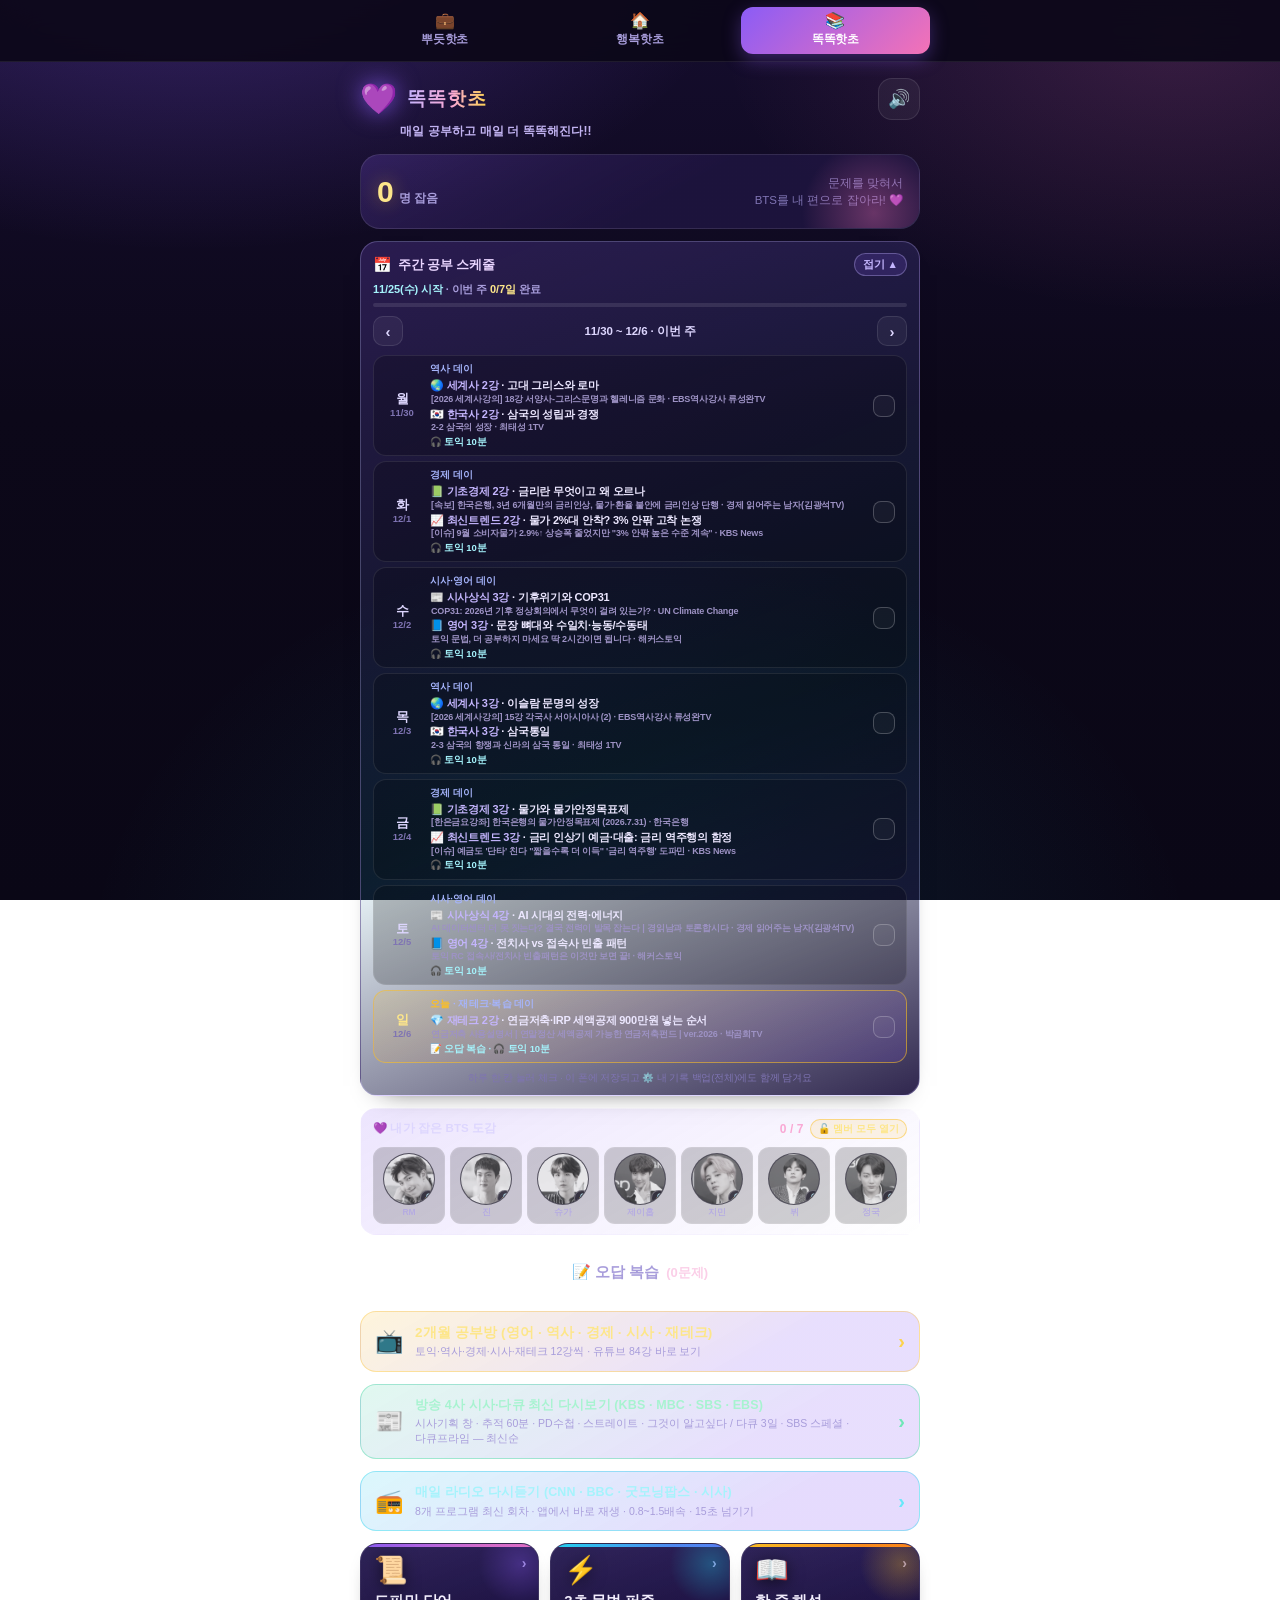
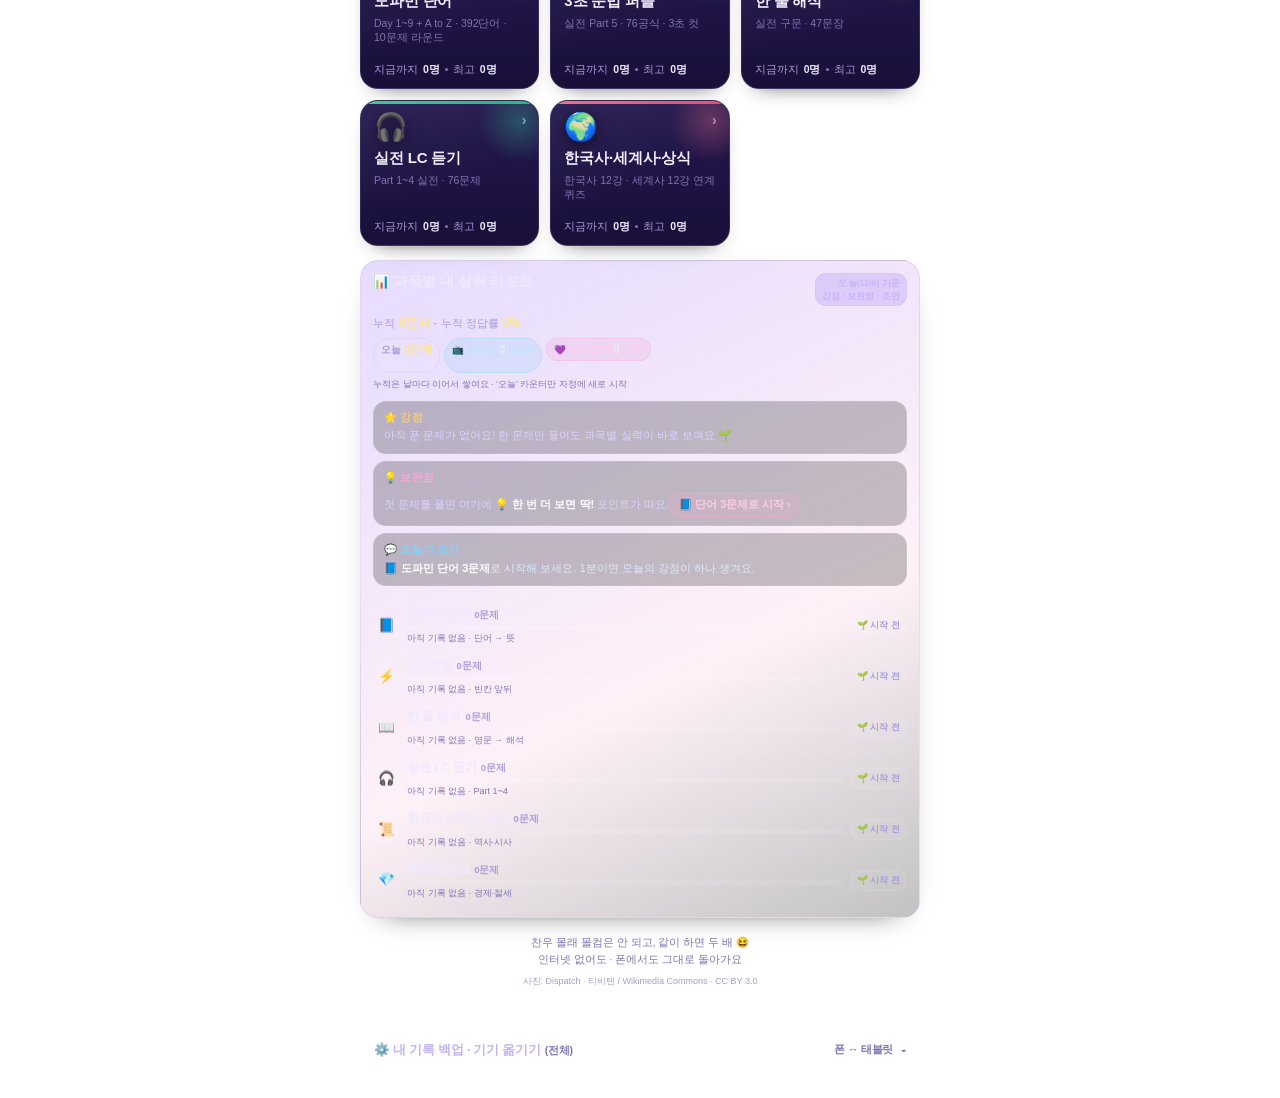
==== commit 8f2e057e: "🌏 세계사 12강 주제를 기존 강별 퀴즈와 일치시킴 (2026 류성완 강의 매핑 정리)" ====
--- a/index.html
+++ b/index.html
@@ -2954,21 +2954,21 @@
      concepts:["문명의 발생 조건(큰 강 유역, 농업)","그리스 폴리스와 직접 민주정","로마 제국의 팽창과 분열","봉건제(주종관계, 장원제)"],
      flows:[["기원전 3000년경","메소포타미아·이집트 문명 성립"],["기원전 5세기","아테네 민주정 전성기(페리클레스)"],["기원전 27년","로마 제정 시작(아우구스투스)"],["610년경","무함마드, 이슬람교 창시"],["800년","샤를마뉴 서로마 황제 대관"]],
      months:[
-      {label:"1개월차", sub:"1~6강 · 인류·4대 문명 → 그리스 → 로마 → 이슬람 → 중세 봉건 → 르네상스 (2026 EBS 개념강의)", lec:[
-        {n:1,topic:"인류의 진화와 4대 문명",title:"[2026 세계사강의] 01강 인류의 진화와 고대문명",ch:"EBS역사강사 류성완TV",vid:"XxlB7cAtqUI"},
-        {n:2,topic:"고대 그리스와 헬레니즘",title:"[2026 세계사강의] 18강 서양사-그리스문명과 헬레니즘 문화",ch:"EBS역사강사 류성완TV",vid:"5NpytolB0JM"},
-        {n:3,topic:"로마 제국의 팽창과 분열",title:"[2026 세계사강의] 19강 서양사-로마제국",ch:"EBS역사강사 류성완TV",vid:"6gz57jQteP0"},
-        {n:4,topic:"이슬람 문명의 성장",title:"[2026 세계사강의] 15강 각국사 서아시아사 (2)",ch:"EBS역사강사 류성완TV",vid:"luoBqFSMPxs"},
-        {n:5,topic:"중세 유럽 봉건사회",title:"[2026 세계사강의] 20강 서양사-프랑크왕국",ch:"EBS역사강사 류성완TV",vid:"DJ4yXTFIMTc"},
-        {n:6,topic:"르네상스·종교개혁",title:"[2026 세계사강의] 24강 서양사-르네상스",ch:"EBS역사강사 류성완TV",vid:"anRKuJPQTkE"}
+      {label:"1개월차", sub:"1~6강 · 4대 문명 → 그리스·로마 → 이슬람 → 중세 봉건 → 르네상스 (2026 EBS 개념강의)", lec:[
+        {n:1,topic:"4대 문명",title:"[2026 세계사강의] 01강 인류의 진화와 고대문명",ch:"EBS역사강사 류성완TV",vid:"XxlB7cAtqUI"},
+        {n:2,topic:"고대 그리스와 로마",title:"[2026 세계사강의] 18강 서양사-그리스문명과 헬레니즘 문화",ch:"EBS역사강사 류성완TV",vid:"5NpytolB0JM"},
+        {n:3,topic:"이슬람 문명의 성장",title:"[2026 세계사강의] 15강 각국사 서아시아사 (2)",ch:"EBS역사강사 류성완TV",vid:"luoBqFSMPxs"},
+        {n:4,topic:"중세 유럽 봉건사회",title:"[2026 세계사강의] 20강 서양사-프랑크왕국",ch:"EBS역사강사 류성완TV",vid:"DJ4yXTFIMTc"},
+        {n:5,topic:"르네상스·종교개혁",title:"[2026 세계사강의] 24강 서양사-르네상스",ch:"EBS역사강사 류성완TV",vid:"anRKuJPQTkE"},
+        {n:6,topic:"대항해시대",title:"[2026 세계사강의] 26강 서양사-신항로의 개척",ch:"EBS역사강사 류성완TV",vid:"giSfKc-r4h0"}
       ]},
-      {label:"2개월차", sub:"7~12강 · 대항해 → 프랑스혁명 → 산업혁명·제국주의 → 세계대전 → 냉전", lec:[
-        {n:7,topic:"대항해시대와 신항로",title:"[2026 세계사강의] 26강 서양사-신항로의 개척",ch:"EBS역사강사 류성완TV",vid:"giSfKc-r4h0"},
-        {n:8,topic:"프랑스혁명과 시민혁명의 완성",title:"[2026 세계사강의] 31강 서양사-프랑스혁명",ch:"EBS역사강사 류성완TV",vid:"SdYmXj9WohY"},
-        {n:9,topic:"산업혁명·자본주의·제국주의",title:"[2026 세계사강의] 35강 서양사-자본주의 발전과 제국주의",ch:"EBS역사강사 류성완TV",vid:"7d7vtJxrOfU"},
-        {n:10,topic:"1차 세계대전과 러시아 혁명",title:"[2026 세계사강의] 36강 현대사-1차 세계대전과 러시아 혁명",ch:"EBS역사강사 류성완TV",vid:"gIu2qAOfCE8"},
+      {label:"2개월차", sub:"7~12강 · 시민혁명 → 산업혁명 → 제국주의 → 세계대전 → 냉전", lec:[
+        {n:7,topic:"3대 시민혁명",title:"[2026 세계사강의] 31강 서양사-프랑스혁명",ch:"EBS역사강사 류성완TV",vid:"SdYmXj9WohY"},
+        {n:8,topic:"산업혁명",title:"[2026 세계사강의] 34강 서양사-16~19세기 문화, 세기별 정리",ch:"EBS역사강사 류성완TV",vid:"ElmAgOqpl0g"},
+        {n:9,topic:"제국주의",title:"[2026 세계사강의] 35강 서양사-자본주의 발전과 제국주의",ch:"EBS역사강사 류성완TV",vid:"7d7vtJxrOfU"},
+        {n:10,topic:"1차 세계대전",title:"[2026 세계사강의] 36강 현대사-1차 세계대전과 러시아 혁명",ch:"EBS역사강사 류성완TV",vid:"gIu2qAOfCE8"},
         {n:11,topic:"2차 세계대전",title:"[2026 세계사강의] 37강 현대사-2차 세계대전",ch:"EBS역사강사 류성완TV",vid:"UvJaIolJ4Es"},
-        {n:12,topic:"냉전의 형성과 붕괴",title:"[2026 세계사강의] 38강 현대사-냉전의 형성과 붕괴",ch:"EBS역사강사 류성완TV",vid:"K_HuOVWfLsA"}
+        {n:12,topic:"냉전",title:"[2026 세계사강의] 38강 현대사-냉전의 형성과 붕괴",ch:"EBS역사강사 류성완TV",vid:"K_HuOVWfLsA"}
       ]}
      ]},
     {id:"korea", name:"한국사", emoji:"🇰🇷",
@@ -2986,7 +2986,7 @@
       ]},
       {label:"2개월차", sub:"7~12강 · 조선 → 두 전란 → 개항 → 3·1운동 → 광복·현대", lec:[
         {n:7,topic:"조선의 건국",title:"6-1 조선의 건국과 통치 체제의 정비",ch:"최태성 1TV",vid:"JV1xPAANok4"},
-        {n:8,topic:"조선 건국과 세종대의 문물 정비",title:"[2027별수능통강]_3강 조선 시대｜2027 대비 수능개념",ch:"최태성 1TV",vid:"b3bpeTebn9Q"},
+        {n:8,topic:"세종대의 문물 정비",title:"[2027별수능통강]_3강 조선 시대｜2027 대비 수능개념",ch:"최태성 1TV",vid:"b3bpeTebn9Q"},
         {n:9,topic:"임진왜란·병자호란",title:"6-3 조선의 대외 관계",ch:"최태성 1TV",vid:"ZVgbUGm4qHY"},
         {n:10,topic:"개항",title:"9-1 조선의 개항",ch:"최태성 1TV",vid:"dCQrkfBurmA"},
         {n:11,topic:"3·1운동과 독립운동",title:"15-2 3·1 운동",ch:"최태성 1TV",vid:"23ffJhM_DL4"},
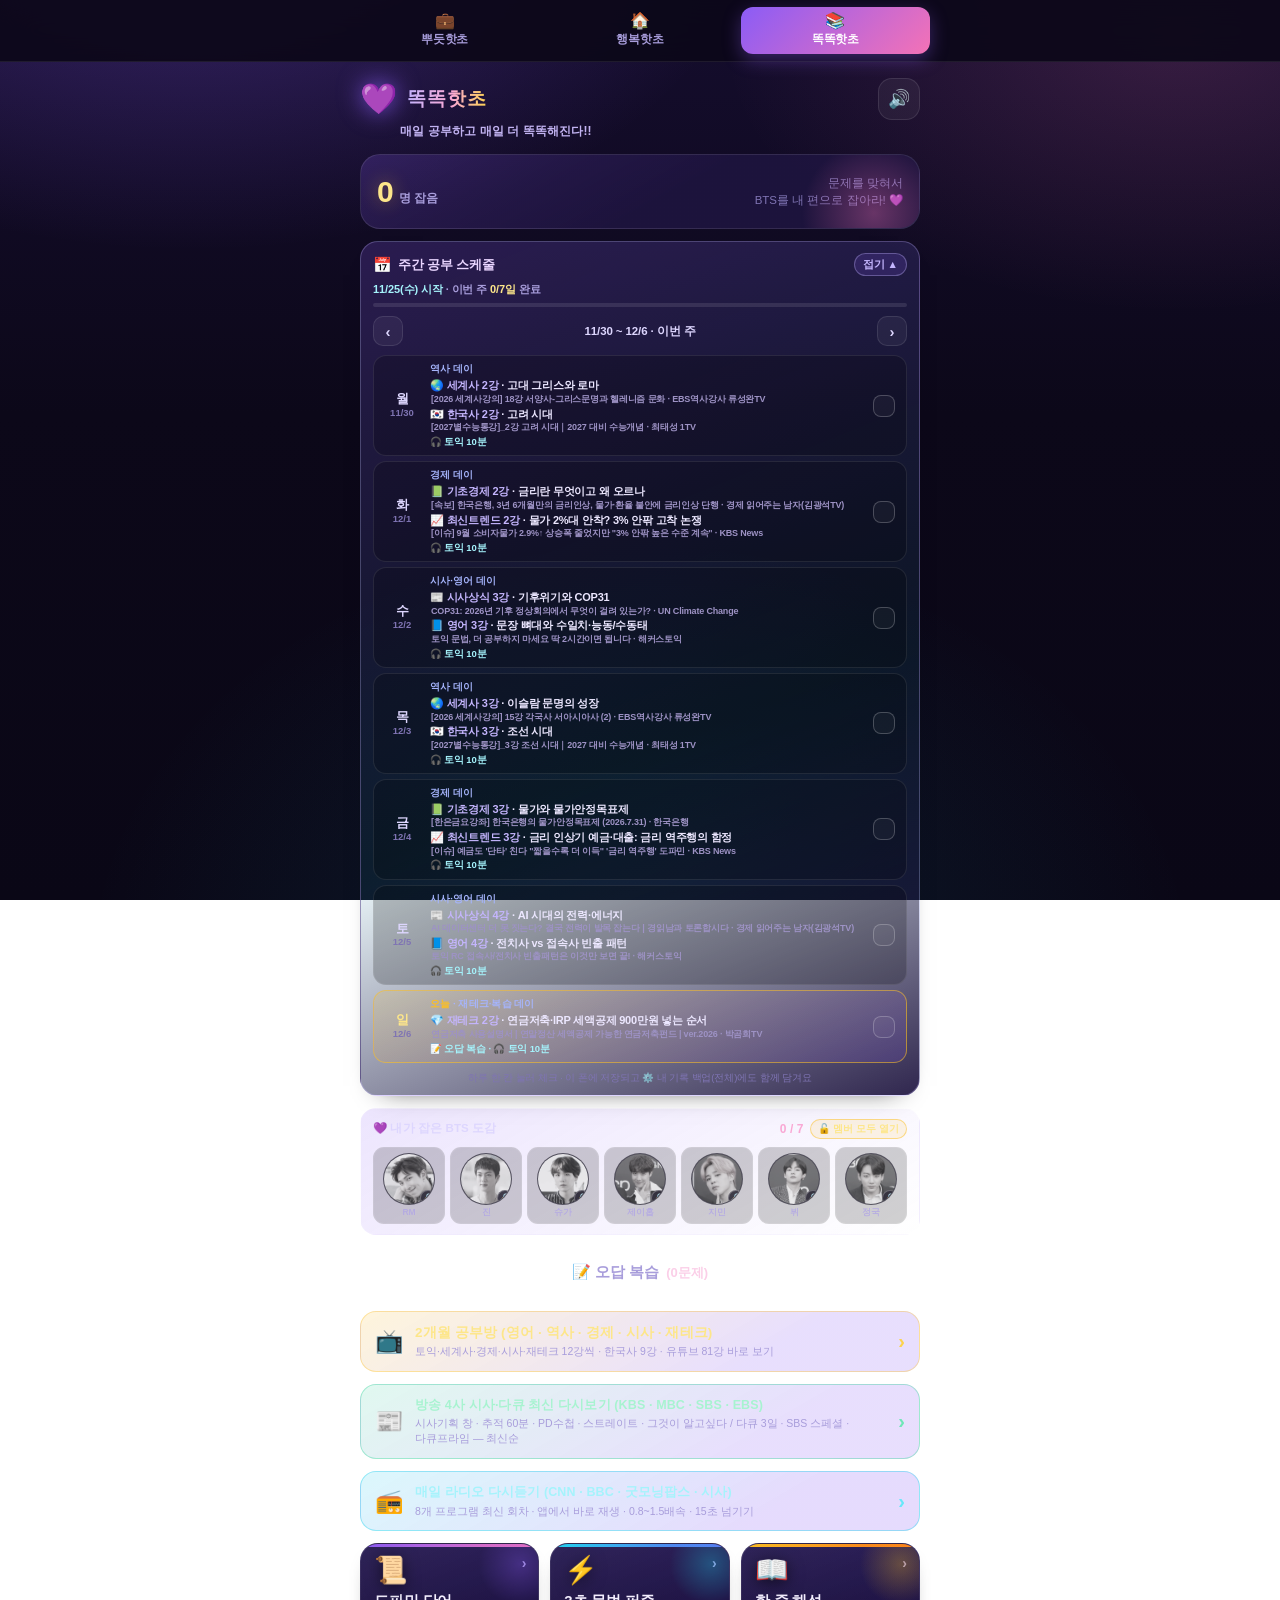
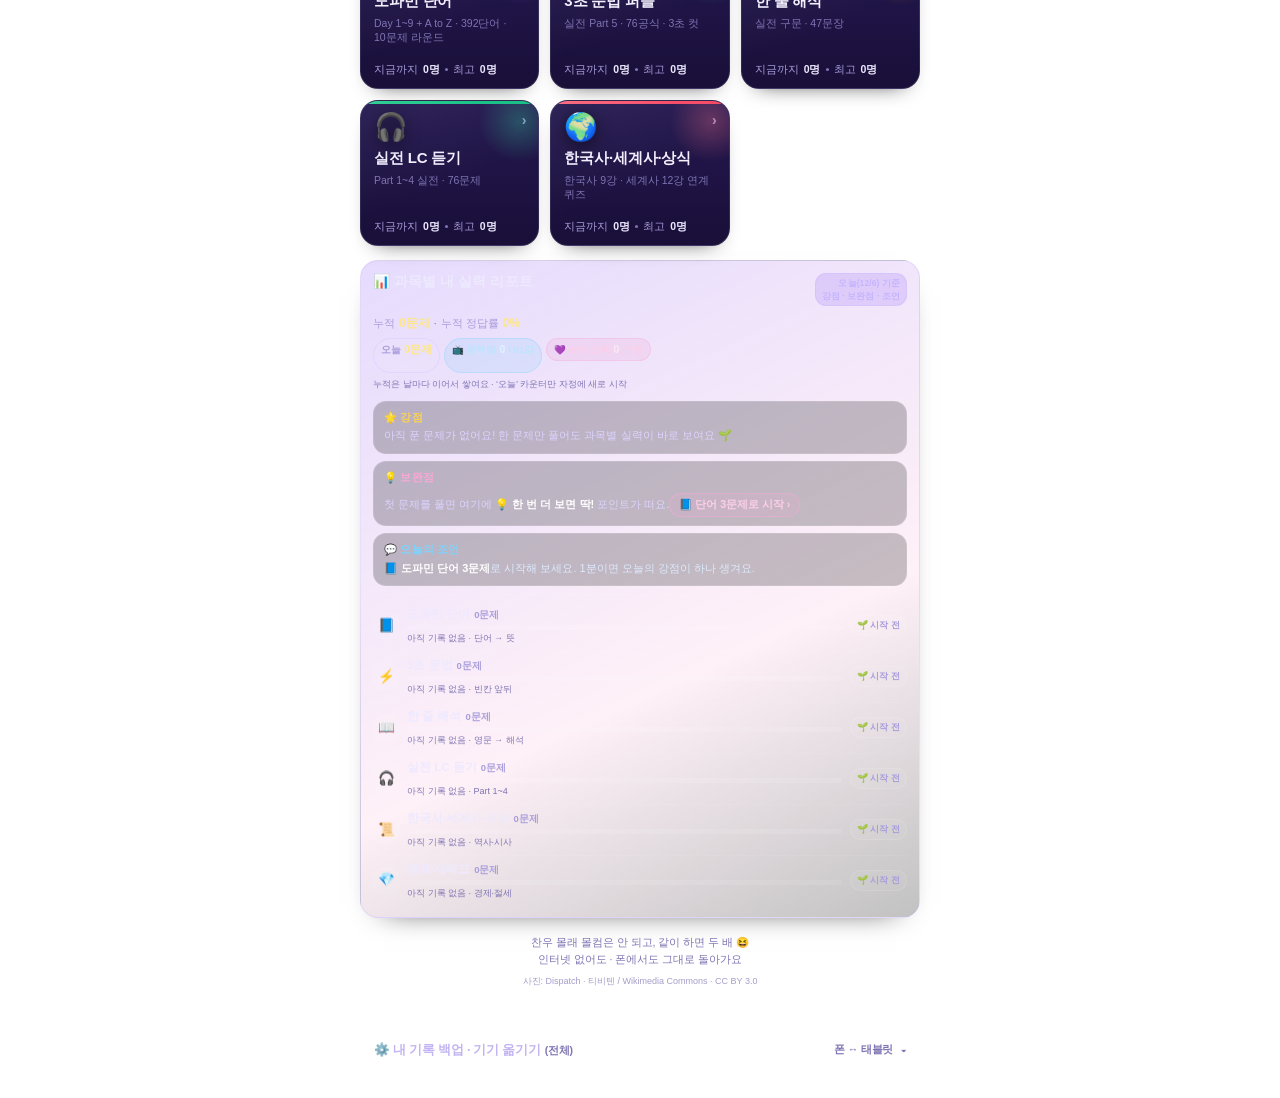
==== commit 56c34e39: "📜 공부방 한국사 12강 → 최태성 [2027별수능통강] 9강 재편 (2026-02-13 업로드 확인) · v48 - 한국사 트랙 9강: 1 선사~고대 / 2 고려 / 3 조선 /" ====
--- a/index.html
+++ b/index.html
@@ -960,7 +960,7 @@
 .hc-tab:active{transform:scale(.98)}
 @media(min-width:640px){#hcBar .hc-bar-in{max-width:600px}}
 </style>
-<link rel="stylesheet" href="hotcho_modes.css?v=47">   <!-- 버전 올릴 때 APP_VER·sw.js 와 함께 v= 도 올립니다 -->
+<link rel="stylesheet" href="hotcho_modes.css?v=48">   <!-- 버전 올릴 때 APP_VER·sw.js 와 함께 v= 도 올립니다 -->
 </head>
 <body>
 <nav id="hcBar" aria-label="핫초 모드 전환">
@@ -1021,7 +1021,7 @@
 
     <button id="btnRoom" class="room-entry" type="button" data-room="open">
       <span class="re-emoji">📺</span>
-      <span class="re-t"><b>2개월 공부방 (영어 · 역사 · 경제 · 시사 · 재테크)</b><span>토익·역사·경제·시사·재테크 12강씩 · 유튜브 84강 바로 보기</span></span>
+      <span class="re-t"><b>2개월 공부방 (영어 · 역사 · 경제 · 시사 · 재테크)</b><span>토익·세계사·경제·시사·재테크 12강씩 · 한국사 9강 · 유튜브 81강 바로 보기</span></span>
       <span class="re-go">›</span>
     </button>
 
@@ -1091,7 +1091,7 @@
     </div>
 
     <div class="room-hero">
-      <div class="rh-row"><span class="rh-badge">2개월</span><span id="roomCount">0 / 84강</span></div>
+      <div class="rh-row"><span class="rh-badge">2개월</span><span id="roomCount">0 / 81강</span></div>
       <div class="rh-bar"><i id="roomBar" style="width:0%"></i></div>
       <p class="rh-qz" id="roomQz">📝 역사 퀴즈 0 / 24강 완료</p>
       <p class="rh-note">하루 10분 · 이번 강 영상 보기 → 핵심 한 줄 읽기 → 문제 풀기 (옥토 학습 루틴)</p>
@@ -2304,195 +2304,237 @@
    k:'d2t' = 설명 → 용어 / k:'t2d' = 용어·질문 → 설명
    ============================================================ */
 var SENSE = [
-/* ---------- 1단계 한국사 (12강 연계 · 1강→12강 순서) ---------- */
-/* 1강 */
-{st:1,track:"korea",lec:1,lecTitle:"고조선과 여러 나라",term:"고조선 8조법",k:"d2t",
+/* ---------- 1단계 한국사 (최태성 2027 수능개념 9강 연계 · 1강→9강 순서) ---------- */
+/* 2026-11-25: 한국사 12강 → 최태성 [2027별수능통강] 9강(2026-02-13 업로드)으로 재편.
+   기존 문제는 주제에 맞는 강(1 선사~고대 / 2 고려 / 3 조선 / 4 개항기1 / 5 개항기2 /
+   6 일제강점기1 / 7 일제강점기2 / 8 현대1 / 9 현대2)으로 다시 매핑하고,
+   비어 있던 근현대 강(개항기·일제강점기·현대)에 문제를 보강했습니다. */
+{st:1,track:"korea",lec:1,lecTitle:"선사 시대 ~ 고대",term:"고조선 8조법",k:"d2t",
  q:"고조선에 '사람을 죽인 자는 사형에 처한다' 같은 8조법이 있었다는 기록이 남아 있는데, 이 법이 있던 나라는?",
  opts:["고조선","부여","옥저","삼한"],a:0,
  tip:"8조법 = 고조선. 지금 전하는 건 3조뿐!",
  exp:"『한서』 지리지에 3개 조항만 전해져요 — 살인은 사형, 남에게 상해를 입히면 곡식으로 배상, 도둑질은 노비가 되는 것. '법이 있는 나라 = 고조선'으로 기억하면 돼요."},
-{st:1,track:"korea",lec:1,lecTitle:"고조선과 여러 나라",term:"위만 조선 멸망",k:"d2t",
+{st:1,track:"korea",lec:1,lecTitle:"선사 시대 ~ 고대",term:"위만 조선 멸망",k:"d2t",
  q:"중국 한(漢) 무제가 침공해 고조선을 멸망시킨 해는?",
  opts:["기원전 108년","기원전 2333년","기원후 108년","기원전 37년"],a:0,
  tip:"건국 BC 2333 · 멸망 BC 108.",
  exp:"단군의 고조선이 여러 나라로 나뉘었다가 위만이 왕이 된 뒤, 한 무제의 공격으로 기원전 108년에 무너졌어요. 그 뒤 한반도 북부에는 여러 나라가 자리를 잡습니다."},
-{st:1,track:"korea",lec:1,lecTitle:"고조선과 여러 나라",term:"서옥제",k:"d2t",
+{st:1,track:"korea",lec:1,lecTitle:"선사 시대 ~ 고대",term:"서옥제",k:"d2t",
  q:"혼인 풍습으로 '서옥제(데릴사위제)'가 있었던 나라는?",
  opts:["고구려","부여","동예","삼한"],a:0,
  tip:"고구려 = 서옥제, 부여 = 형사취수제.",
  exp:"고구려는 신랑이 신부 집 뒤에 작은 집(서옥)을 짓고 살다가 자식이 커지면 본집으로 데려왔어요. 부여의 형사취수제와 짝지어 외우면 안 헷갈립니다."},
-/* 2강 */
-{st:1,track:"korea",lec:2,lecTitle:"삼국의 성립과 경쟁",term:"백제 건국",k:"d2t",
+{st:1,track:"korea",lec:1,lecTitle:"선사 시대 ~ 고대",term:"백제 건국",k:"d2t",
  q:"기원전 18년 한강 유역에 나라를 세운 온조는 어느 나라의 시조인가?",
  opts:["백제","신라","고구려","가야"],a:0,
  tip:"온조 = 백제, 한강 유역.",
  exp:"고구려 주몽의 아들 온조가 남쪽으로 내려와 백제를 세웠어요. 백제는 한강을 차지하며 중국과 교류했고, 4세기 근초고왕 때 전성기를 맞았습니다."},
-{st:1,track:"korea",lec:2,lecTitle:"삼국의 성립과 경쟁",term:"광개토대왕",k:"d2t",
+{st:1,track:"korea",lec:1,lecTitle:"선사 시대 ~ 고대",term:"광개토대왕",k:"d2t",
  q:"'영락'이라는 연호를 쓰며 만주와 한반도에서 영토를 크게 넓힌 고구려 왕은?",
  opts:["광개토대왕","장수왕","소수림왕","을지문덕"],a:0,
  tip:"영락 = 광개토대왕, 평양 천도 = 장수왕.",
  exp:"광개토대왕은 스스로 '영락대왕'이라 불렀어요. 장수왕은 수도를 평양으로 옮겨 남쪽으로 힘을 뻗었죠. 영토 확장(광개토) → 남진(장수) 순서로 기억하세요."},
-{st:1,track:"korea",lec:2,lecTitle:"삼국의 성립과 경쟁",term:"골품제",k:"d2t",
+{st:1,track:"korea",lec:1,lecTitle:"선사 시대 ~ 고대",term:"골품제",k:"d2t",
  q:"신라에서 태어날 때의 신분에 따라 관직 승진을 제한한 제도는?",
  opts:["골품제","음서제","과거제","9주 5소경"],a:0,
  tip:"신라 = 골품제(성골·진골).",
  exp:"성골·진골·6두품으로 나뉘어 진골 위로는 올라갈 수 없었어요. 6두품 출신 최치원이 크게 좌절한 이유도 이 제도 때문입니다."},
-/* 3강 */
-{st:1,track:"korea",lec:3,lecTitle:"삼국통일",term:"황산벌 전투",k:"d2t",
+{st:1,track:"korea",lec:1,lecTitle:"선사 시대 ~ 고대",term:"황산벌 전투",k:"d2t",
  q:"660년 나·당 연합군이 백제를 멸망시킬 때 황산벌에서 끝까지 싸운 백제 장군은?",
  opts:["계백","김유신","을지문덕","연개소문"],a:0,
  tip:"660 백제 멸망 = 황산벌 계백.",
  exp:"계백이 결사대 5천으로 맞섰지만 황산벌에서 패하고 백제는 무너졌어요. 660(백제) → 668(고구려) → 676(나당전쟁 승리) 세 연도만 줄 세우면 삼국통일이 정리됩니다."},
-{st:1,track:"korea",lec:3,lecTitle:"삼국통일",term:"나당 전쟁",k:"d2t",
+{st:1,track:"korea",lec:1,lecTitle:"선사 시대 ~ 고대",term:"나당 전쟁",k:"d2t",
  q:"신라가 당을 몰아내고 676년에 삼국통일을 이룬 전쟁은?",
  opts:["나당 전쟁","고구려-당 전쟁","백제 부흥운동","살수 대첩"],a:0,
  tip:"676 = 나당 전쟁 승리 = 삼국통일.",
  exp:"백제와 고구려를 멸한 뒤 당이 한반도 전체를 차지하려 하자 신라가 힘을 모아 676년 당군을 몰아냈어요. '삼국통일 = 676년' 하나만 붙잡으면 됩니다."},
-{st:1,track:"korea",lec:3,lecTitle:"삼국통일",term:"안시성 싸움",k:"d2t",
+{st:1,track:"korea",lec:1,lecTitle:"선사 시대 ~ 고대",term:"안시성 싸움",k:"d2t",
  q:"645년 당 태종의 침공 때 안시성에서 88일을 버텨낸 성주는?",
  opts:["양만춘","연개소문","을지문덕","강감찬"],a:0,
  tip:"안시성 = 양만춘, 살수 대첩 = 을지문덕.",
  exp:"당 태종이 직접 군대를 끌고 왔는데도 안시성은 88일을 버텼어요. 성주 양만춘은 눈에 화살을 맞고도 지휘를 멈추지 않았다고 전해집니다."},
-/* 4강 */
-{st:1,track:"korea",lec:4,lecTitle:"남북국시대",term:"발해 건국",k:"d2t",
+{st:1,track:"korea",lec:1,lecTitle:"선사 시대 ~ 고대",term:"발해 건국",k:"d2t",
  q:"698년 고구려 유민과 말갈인이 힘을 합쳐 세운 나라는?",
  opts:["발해","고려","후백제","금"],a:0,
  tip:"698 발해 = 대조영.",
  exp:"고구려가 멸망한 뒤 대조영이 동모산에서 발해를 세웠어요. 발해는 고구려를 이었다는 뜻으로 스스로 '고려국'이라 부르기도 했습니다."},
-{st:1,track:"korea",lec:4,lecTitle:"남북국시대",term:"해동성국",k:"d2t",
+{st:1,track:"korea",lec:1,lecTitle:"선사 시대 ~ 고대",term:"해동성국",k:"d2t",
  q:"발해가 전성기를 맞아 중국에서 '바다 동쪽의 번성한 나라'라 불린 시기의 왕은?",
  opts:["선왕","대조영","문왕","무왕"],a:0,
  tip:"해동성국 = 선왕.",
  exp:"선왕 때 발해는 5경 15부 62주로 제도를 정비하고 영토를 넓혀 '해동성국' 소리를 들었어요. 발해를 통일신라와 함께 '남북국'이라 부르는 이유입니다."},
-{st:1,track:"korea",lec:4,lecTitle:"남북국시대",term:"청해진",k:"d2t",
+{st:1,track:"korea",lec:1,lecTitle:"선사 시대 ~ 고대",term:"청해진",k:"d2t",
  q:"장보고가 해상 무역을 장악하려고 완도에 설치한 것은?",
  opts:["청해진","별무반","집현전","9주 5소경"],a:0,
  tip:"완도 = 청해진 = 장보고.",
  exp:"장보고는 당과 일본을 잇는 해상 무역으로 큰 부를 쌓았어요. '바다의 왕'이 만든 청해진은 지금의 완도에 있었습니다."},
-/* 5강 */
-{st:1,track:"korea",lec:5,lecTitle:"고려의 건국",term:"고려 건국",k:"d2t",
+{st:1,track:"korea",lec:2,lecTitle:"고려 시대",term:"고려 건국",k:"d2t",
  q:"918년 궁예를 몰아내고 고려를 세운 인물은?",
  opts:["왕건","견훤","궁예","이성계"],a:0,
  tip:"918 고려 = 왕건, 1392 조선 = 이성계.",
  exp:"918년 왕건이 고려를 세우고 936년 후백제를 합쳐 후삼국을 통일했어요. '고려'라는 이름에는 고구려를 잇는다는 뜻이 담겨 있습니다."},
-{st:1,track:"korea",lec:5,lecTitle:"고려의 건국",term:"광종의 개혁",k:"d2t",
+{st:1,track:"korea",lec:2,lecTitle:"고려 시대",term:"광종의 개혁",k:"d2t",
  q:"고려 광종이 신분보다 실력으로 인재를 뽑으려고 958년에 도입한 제도는?",
  opts:["과거제","골품제","음서제","9품중정제"],a:0,
  tip:"광종 = 노비안검법 + 과거제.",
  exp:"광종은 노비안검법으로 억울하게 노비가 된 사람을 풀어 주고, 과거제로 새 인재를 뽑았어요. 왕권을 단단히 하려는 개혁이었습니다."},
-{st:1,track:"korea",lec:5,lecTitle:"고려의 건국",term:"국자감",k:"d2t",
+{st:1,track:"korea",lec:2,lecTitle:"고려 시대",term:"국자감",k:"d2t",
  q:"고려가 개경에 세운 최고 교육 기관은?",
  opts:["국자감","집현전","성균관","사부학당"],a:0,
  tip:"고려 = 국자감, 조선 = 성균관.",
  exp:"국자감은 고려의 최고 교육 기관이에요. 조선은 한양에 성균관을 두었고, 세종 때는 집현전에서 학문을 연구했죠. 나라별 이름을 세트로 기억하세요."},
-/* 6강 */
-{st:1,track:"korea",lec:6,lecTitle:"거란·여진의 침입",term:"귀주 대첩",k:"d2t",
+{st:1,track:"korea",lec:2,lecTitle:"고려 시대",term:"귀주 대첩",k:"d2t",
  q:"1019년 거란의 3차 침입을 귀주에서 크게 물리친 고려 장군은?",
  opts:["강감찬","서희","윤관","척준경"],a:0,
  tip:"귀주 대첩 = 강감찬, 담판 = 서희.",
  exp:"강감찬이 귀주에서 거란군을 거의 전멸시켰어요. 앞서 서희는 거란 장수 소손녕과 담판해 강동 6주를 얻었죠. '싸움은 강감찬, 말은 서희'로 묶어 두세요."},
-{st:1,track:"korea",lec:6,lecTitle:"거란·여진의 침입",term:"별무반",k:"d2t",
+{st:1,track:"korea",lec:2,lecTitle:"고려 시대",term:"별무반",k:"d2t",
  q:"여진을 정벌하려고 윤관이 만든 특별 부대는?",
  opts:["별무반","삼별초","9주 5소경","별무사"],a:0,
  tip:"여진 정벌 = 윤관의 별무반 → 동북 9성.",
  exp:"윤관은 기병에 약한 고려군을 보완하려 별무반(신기군·신보군·항마군)을 만들었어요. 여진을 밀어내고 동북 9성을 쌓았지만 이후 돌려주게 됩니다."},
-{st:1,track:"korea",lec:6,lecTitle:"거란·여진의 침입",term:"팔만대장경",k:"d2t",
+{st:1,track:"korea",lec:2,lecTitle:"고려 시대",term:"팔만대장경",k:"d2t",
  q:"몽골 침입 때 부처의 힘으로 나라를 지키려고 만든 목판 불교 경전은?",
  opts:["팔만대장경","삼국사기","직지심체요절","훈민정음"],a:0,
  tip:"몽골 침입 = 팔만대장경 = 해인사.",
  exp:"몽골의 침입이 이어지던 13세기, 강화도에서 16년에 걸쳐 새긴 목판이에요. 지금도 합천 해인사 장경판전에 보관돼 있고 유네스코 세계기록유산입니다."},
-/* 7강 */
-{st:1,track:"korea",lec:7,lecTitle:"조선의 건국",term:"조선 건국",k:"d2t",
+{st:1,track:"korea",lec:3,lecTitle:"조선 시대",term:"조선 건국",k:"d2t",
  q:"1392년 고려를 무너뜨리고 조선을 세운 인물은?",
  opts:["이성계","왕건","정도전","이방원"],a:0,
  tip:"1392 = 이성계, 918 = 왕건.",
  exp:"위화도 회군으로 권력을 잡은 이성계가 1392년 조선을 세웠어요. 새 나라의 설계도는 정도전이 그렸습니다."},
-{st:1,track:"korea",lec:7,lecTitle:"조선의 건국",term:"조선의 통치 이념",k:"d2t",
+{st:1,track:"korea",lec:3,lecTitle:"조선 시대",term:"조선의 통치 이념",k:"d2t",
  q:"조선이 나라를 다스리는 기본 이념으로 삼은 사상은?",
  opts:["성리학(유교)","불교","도교","이슬람교"],a:0,
  tip:"고려 = 불교, 조선 = 성리학.",
  exp:"조선은 임금과 신하, 부모와 자식의 질서를 중시하는 성리학을 나라의 뼈대로 삼았어요. 그래서 고려의 불교 문화와 분위기가 확 달라집니다."},
-{st:1,track:"korea",lec:7,lecTitle:"조선의 건국",term:"왕자의 난",k:"d2t",
+{st:1,track:"korea",lec:3,lecTitle:"조선 시대",term:"왕자의 난",k:"d2t",
  q:"1398년과 1400년 두 차례 일어나 이방원이 권력을 잡은 사건은?",
  opts:["왕자의 난","무오사화","위화도 회군","인조반정"],a:0,
  tip:"1398·1400 = 왕자의 난 = 태종 이방원.",
  exp:"이방원은 두 차례 왕자의 난으로 권력을 잡고 태종이 됐어요. 태종은 왕권을 단단히 하려 6조가 직접 임금에게 업무를 보고하게 했습니다."},
-/* 8강 */
-{st:1,track:"korea",lec:8,lecTitle:"세종대의 문물 정비",term:"훈민정음",k:"d2t",
+{st:1,track:"korea",lec:3,lecTitle:"조선 시대",term:"훈민정음",k:"d2t",
  q:"1446년 세종이 백성이 쉽게 글을 익히도록 반포한 문자는?",
  opts:["훈민정음(한글)","이두","향찰","설형문자"],a:0,
  tip:"1446 = 훈민정음 반포.",
  exp:"세종은 1443년에 문자를 만들고 1446년에 반포했어요. '백성을 가르치는 바른 소리'라는 뜻입니다. 오늘 우리가 쓰는 한글의 시작이죠."},
-{st:1,track:"korea",lec:8,lecTitle:"세종대의 문물 정비",term:"자격루",k:"d2t",
+{st:1,track:"korea",lec:3,lecTitle:"조선 시대",term:"자격루",k:"d2t",
  q:"세종 때 장영실이 만든, 물이 떨어지는 힘으로 시간을 알려 준 시계는?",
  opts:["자격루","측우기","앙부일구","혼천의"],a:0,
  tip:"물시계 자격루 · 해시계 앙부일구 · 비 측정 측우기.",
  exp:"자격루는 정해진 시각에 종과 북이 저절로 울려 시간을 알렸어요. 같은 시기 앙부일구(해시계)와 측우기(강우량계)도 만들어졌습니다."},
-{st:1,track:"korea",lec:8,lecTitle:"세종대의 문물 정비",term:"4군 6진",k:"d2t",
+{st:1,track:"korea",lec:3,lecTitle:"조선 시대",term:"4군 6진",k:"d2t",
  q:"세종 때 압록강·두만강 방면으로 영토를 넓히며 설치한 것은?",
  opts:["4군 6진","9주 5소경","5경 15부","동북 9성"],a:0,
  tip:"세종 = 4군 6진(최윤덕·김종서).",
  exp:"최윤덕이 4군, 김종서가 6진을 개척해 오늘날 우리 영토의 북쪽 경계가 거의 이때 만들어졌어요. '4군 6진 = 세종의 북방 개척'으로 외우면 끝!"},
-/* 9강 */
-{st:1,track:"korea",lec:9,lecTitle:"임진왜란·병자호란",term:"한산도 대첩",k:"d2t",
+{st:1,track:"korea",lec:3,lecTitle:"조선 시대",term:"한산도 대첩",k:"d2t",
  q:"1592년 임진왜란 때 한산도에서 일본 수군을 크게 물리친 장군은?",
  opts:["이순신","권율","김시민","곽재우"],a:0,
  tip:"한산도 = 이순신, 행주 = 권율, 진주 = 김시민.",
  exp:"이순신은 거북선과 학익진으로 한산도 앞바다에서 압승했어요. 세 대첩(한산도·행주·진주)을 장군과 세트로 외우면 흔들리지 않습니다."},
-{st:1,track:"korea",lec:9,lecTitle:"임진왜란·병자호란",term:"행주 대첩",k:"d2t",
+{st:1,track:"korea",lec:3,lecTitle:"조선 시대",term:"행주 대첩",k:"d2t",
  q:"1593년 행주산성에서 왜군을 물리친 장군은?",
  opts:["권율","이순신","김시민","사명당"],a:0,
  tip:"행주산성 = 권율.",
  exp:"권율은 관군과 백성, 승병까지 모아 행주산성에서 크게 이겼어요. 여성들이 치마로 돌을 나르며 도왔다는 이야기가 유명합니다."},
-{st:1,track:"korea",lec:9,lecTitle:"임진왜란·병자호란",term:"병자호란",k:"d2t",
+{st:1,track:"korea",lec:3,lecTitle:"조선 시대",term:"병자호란",k:"d2t",
  q:"1636년 청의 침입으로 인조가 남한산성에서 항복한 사건은?",
  opts:["병자호란","임진왜란","정묘호란","을사늑약"],a:0,
  tip:"1636 = 병자호란 = 삼전도의 굴욕.",
  exp:"1636년 청 태종이 침입해 남한산성을 45일간 에워쌌고, 이듬해 인조가 삼전도에서 항복했어요. 아들 소현세자는 청에 볼모로 끌려갔습니다."},
-/* 10강 */
-{st:1,track:"korea",lec:10,lecTitle:"개항",term:"강화도 조약",k:"d2t",
+{st:1,track:"korea",lec:4,lecTitle:"개항기 1",term:"강화도 조약",k:"d2t",
  q:"1876년 운요호 사건을 계기로 일본과 맺은 우리나라 최초의 근대적 조약은?",
  opts:["강화도 조약","을사늑약","한일병합조약","제물포 조약"],a:0,
  tip:"1876 = 강화도 조약.",
  exp:"강화도 조약은 '조선은 자주 나라'라는 문구를 넣었지만 불평등 조약이었어요. 부산·원산·인천을 열고 일본의 치외법권까지 인정했습니다."},
-{st:1,track:"korea",lec:10,lecTitle:"개항",term:"동학 농민 운동",k:"d2t",
+{st:1,track:"korea",lec:4,lecTitle:"개항기 1",term:"임오군란",k:"d2t",
+ q:"1882년 구식 군인들이 차별 대우와 밀린 봉급에 반발해 일으킨 사건은?",
+ opts:["임오군란","갑신정변","동학 농민 운동","아관파천"],a:0,
+ tip:"1882 = 임오군란, 1884 = 갑신정변.",
+ exp:"구식 군인 차별과 13개월 밀린 봉급이 불씨였어요. 흥선대원군이 잠시 다시 집권했지만 청군의 개입으로 물러났고, 이후 청의 내정 간섭이 깊어졌습니다."},
+{st:1,track:"korea",lec:4,lecTitle:"개항기 1",term:"갑신정변",k:"d2t",
+ q:"1884년 김옥균 등 급진 개화파가 청의 간섭을 끊고 개혁하려다 3일 만에 실패한 정변은?",
+ opts:["갑신정변","임오군란","갑오개혁","독립협회 운동"],a:0,
+ tip:"1884 = 갑신정변 = '3일 천하'.",
+ exp:"우정총국 개국 축하연을 이용해 정권을 잡고 신분제 폐지 등 14개조 개혁안을 내걸었어요. 그러나 청군의 개입으로 3일 만에 무너졌습니다."},
+{st:1,track:"korea",lec:5,lecTitle:"개항기 2",term:"동학 농민 운동",k:"d2t",
  q:"1894년 '보국안민'을 내세우며 전봉준이 이끈 농민 봉기는?",
  opts:["동학 농민 운동","갑오개혁","독립협회 운동","3·1 운동"],a:0,
  tip:"1894 = 동학 농민 운동 = 전봉준.",
  exp:"전봉준은 탐관오리 처벌과 부패 청산을 요구했어요. 정부가 청군을 끌어들이자 일본군도 들어와 전쟁으로 번졌고, 그 틈에 갑오개혁이 추진됐습니다."},
-{st:1,track:"korea",lec:10,lecTitle:"개항",term:"국권 피탈",k:"d2t",
+{st:1,track:"korea",lec:5,lecTitle:"개항기 2",term:"독립협회",k:"d2t",
+ q:"1896년 서재필 등이 조직해 만민 공동회를 열고 의회 설립을 주장한 단체는?",
+ opts:["독립협회","대한자강회","신민회","의열단"],a:0,
+ tip:"1896 = 독립협회 = 서재필 = 독립문.",
+ exp:"러시아의 간섭을 막고 자주 독립을 이루자는 흐름에서 나왔어요. 관민 공동회로 여론을 모았지만 1898년 정부에 의해 강제 해산됐습니다."},
+{st:1,track:"korea",lec:5,lecTitle:"개항기 2",term:"국권 피탈",k:"d2t",
  q:"1910년 일본이 대한제국의 국권을 빼앗은 사건은?",
  opts:["한일병합조약(경술국치)","을사늑약","강화도 조약","제1차 한일협약"],a:0,
  tip:"1905 을사늑약(외교권) → 1910 한일병합(국권).",
  exp:"1905년 을사늑약으로 외교권을 빼앗기고 1910년 한일병합조약으로 국권까지 잃었어요. 이날을 '경술국치'라고 부릅니다. 1919년 3·1운동의 배경이 됩니다."},
-/* 11강 */
-{st:1,track:"korea",lec:11,lecTitle:"3·1운동과 독립운동",term:"3·1 운동",k:"d2t",
+{st:1,track:"korea",lec:6,lecTitle:"일제 강점기 1",term:"3·1 운동",k:"d2t",
  q:"1919년 3월 1일 전국에서 만세 시위가 일어난 민족 운동은?",
  opts:["3·1 운동","4·19 혁명","5·18 민주화운동","6월 민주항쟁"],a:0,
  tip:"1919 = 3·1 운동.",
  exp:"민족대표 33인이 독립선언서를 읽고 만세 시위가 전국으로 퍼졌어요. 평화적 시위였지만 일제의 무력 진압으로 많은 이가 희생됐습니다."},
-{st:1,track:"korea",lec:11,lecTitle:"3·1운동과 독립운동",term:"대한민국 임시정부",k:"d2t",
+{st:1,track:"korea",lec:6,lecTitle:"일제 강점기 1",term:"대한민국 임시정부",k:"d2t",
  q:"3·1 운동 직후인 1919년 중국 상하이에 세워진 정부는?",
  opts:["대한민국 임시정부","조선총독부","만주국","상하이 조계정부"],a:0,
  tip:"1919 상하이 = 대한민국 임시정부.",
  exp:"임시정부는 '대한민국'이라는 이름과 민주공화제를 처음 내건 정부예요. 상하이에서 출발해 충칭까지 옮겨 다니며 독립운동을 이끌었습니다."},
-{st:1,track:"korea",lec:11,lecTitle:"3·1운동과 독립운동",term:"청산리 대첩",k:"d2t",
+{st:1,track:"korea",lec:6,lecTitle:"일제 강점기 1",term:"토지조사사업",k:"d2t",
+ q:"1910년대 일제가 토지 소유권을 조사한다며 벌여 농민의 땅을 빼앗는 통로가 된 사업은?",
+ opts:["토지조사사업","산미증식계획","회사령","국가총동원법"],a:0,
+ tip:"1910년대 = 무단통치 + 토지조사사업.",
+ exp:"기한 안에 신고하지 못한 땅은 나라 것으로 넘어갔어요. 이렇게 확보한 토지가 일본인 이주와 식민지 수탈의 바탕이 됐습니다."},
+{st:1,track:"korea",lec:7,lecTitle:"일제 강점기 2",term:"청산리 대첩",k:"d2t",
  q:"1920년 김좌진이 이끄는 독립군이 일본군을 크게 물리친 전투는?",
  opts:["청산리 대첩","봉오동 전투","3·1 운동","의열단 거사"],a:0,
  tip:"1920 청산리 = 김좌진, 봉오동 = 홍범도.",
  exp:"청산리 계곡에서 김좌진의 북로군정서가 일본군을 상대로 큰 승리를 거뒀어요. 그 직후 일제의 보복으로 간도 참변이 일어났습니다."},
-/* 12강 */
-{st:1,track:"korea",lec:12,lecTitle:"광복과 현대사",term:"광복(1945년)",k:"d2t",
+{st:1,track:"korea",lec:7,lecTitle:"일제 강점기 2",term:"물산장려운동",k:"d2t",
+ q:"1920년대 '내 살림 내 것으로'를 외치며 국산품 애용을 주장한 민족 운동은?",
+ opts:["물산장려운동","방곡령","산미증식계획","태형령"],a:0,
+ tip:"평양에서 시작된 '내 살림 내 것으로'.",
+ exp:"조선 사람이 만든 물건을 사서 민족 자본을 키우자는 운동이었어요. 회사령이 폐지돼 민족 기업이 늘던 때와 맞물립니다."},
+{st:1,track:"korea",lec:7,lecTitle:"일제 강점기 2",term:"한국광복군",k:"d2t",
+ q:"1940년 대한민국 임시정부가 충칭에서 창설한 정규 군대는?",
+ opts:["한국광복군","조선의용대","독립군","별무반"],a:0,
+ tip:"1940 충칭 = 한국광복군.",
+ exp:"임시정부가 중국의 지원을 받아 만든 정규군이에요. 1941년 일본에 선전포고를 하고 국내 진공을 준비했습니다."},
+{st:1,track:"korea",lec:8,lecTitle:"현대 1",term:"광복(1945년)",k:"d2t",
  q:"1945년 태평양전쟁이 끝나며 우리나라가 일제 강점기에서 벗어난 해는?",
  opts:["1945년","1910년","1950년","1987년"],a:0,
  tip:"1910 국권 피탈 → 1945 광복.",
  exp:"1945년 8월 15일 일본이 항복하며 35년 강점기가 끝났어요. 하지만 38선으로 갈라지고 남북에 각각 정부가 서면서 분단의 시간이 시작됩니다."},
-{st:1,track:"korea",lec:12,lecTitle:"광복과 현대사",term:"6·25 전쟁",k:"d2t",
+{st:1,track:"korea",lec:8,lecTitle:"현대 1",term:"38도선",k:"d2t",
+ q:"광복 직후 미군과 소련군이 한반도에 들어오며 나눈 군사 분계선은?",
+ opts:["38도선","휴전선","압록강","39도선"],a:0,
+ tip:"1945년 8월 = 38도선 분할.",
+ exp:"일본군 항복을 받는 편의를 위해 38도선을 기준으로 나눴는데, 그 선이 분단으로 굳어졌어요. 1948년 남북에 각각 정부가 서고 1950년 전쟁으로 이어집니다."},
+{st:1,track:"korea",lec:8,lecTitle:"현대 1",term:"대한민국 정부 수립",k:"d2t",
+ q:"1948년 5월 10일 총선거로 국회가 구성되고, 같은 해 8월 15일 세워진 정부는?",
+ opts:["대한민국 정부","조선 인민 공화국","대한제국","미군정청"],a:0,
+ tip:"1948.5.10 총선거 → 1948.8.15 정부 수립.",
+ exp:"남한만의 총선거로 국회가 만들어졌고, 헌법을 정한 뒤 이승만을 초대 대통령으로 뽑았어요. 그해 12월 유엔은 이 정부를 한반도의 합법 정부로 인정했습니다."},
+{st:1,track:"korea",lec:9,lecTitle:"현대 2",term:"6·25 전쟁",k:"d2t",
  q:"1950년 6월 25일에 시작된 전쟁은?",
  opts:["6·25 전쟁(한국전쟁)","베트남 전쟁","걸프 전쟁","제1차 세계대전"],a:0,
  tip:"1950 = 6·25 = 유엔군 참전.",
  exp:"북한의 남침으로 시작돼 유엔군이 참전했고, 1953년 정전협정으로 휴전 상태가 이어지고 있어요. '끝난 게 아니라 멈춰 있는 전쟁'이라는 점이 중요합니다."},
-{st:1,track:"korea",lec:12,lecTitle:"광복과 현대사",term:"6월 민주항쟁",k:"d2t",
+{st:1,track:"korea",lec:9,lecTitle:"현대 2",term:"4·19 혁명",k:"d2t",
+ q:"1960년 부정 선거에 항의한 학생·시민의 시위로 이승만 대통령이 물러난 사건은?",
+ opts:["4·19 혁명","5·18 민주화운동","6월 민주항쟁","3·1 운동"],a:0,
+ tip:"1960 = 4·19 / 1980 = 5·18 / 1987 = 6월 민주항쟁.",
+ exp:"3·15 부정 선거와 김주열 학생 사망 사건으로 분노가 커졌고, 4월 19일 시위가 절정에 이르자 이승만이 하야했어요. 이듬해 5·16 군사 정변으로 이어집니다."},
+{st:1,track:"korea",lec:9,lecTitle:"현대 2",term:"경제개발 5개년 계획",k:"d2t",
+ q:"1962년부터 정부가 수출 주도 공업화를 목표로 추진한 경제 계획은?",
+ opts:["경제개발 5개년 계획","새마을 운동","금융실명제","국토개발 10개년 계획"],a:0,
+ tip:"1962 = 제1차 경제개발 5개년 계획.",
+ exp:"경공업 수출로 성장의 물꼬를 텄고, 1970년대에는 중화학 공업으로 넓혔어요. 빠른 성장 뒤에 노동·환경 문제도 함께 커졌습니다."},
+{st:1,track:"korea",lec:9,lecTitle:"현대 2",term:"6월 민주항쟁",k:"d2t",
  q:"1987년 대통령 직선제 개헌을 이끌어낸 시민 항쟁은?",
  opts:["6월 민주항쟁","4·19 혁명","5·18 민주화운동","3·1 운동"],a:0,
  tip:"1960 = 4·19 / 1980 = 5·18 / 1987 = 6월 민주항쟁.",
@@ -2866,7 +2908,7 @@
  {id:"grammar",emoji:"⚡",name:"3초 문법 퍼즐",desc:"실전 Part 5 · 3초 컷 공식",c1:"#22d3ee",c2:"#6366f1"},
  {id:"reading",emoji:"📖",name:"한 줄 해석",desc:"실전 구문 읽고 뜻 고르기",c1:"#fbbf24",c2:"#f97316"},
  {id:"listening",emoji:"🎧",name:"실전 LC 듣기",desc:"LC Part 1~4 실전형",c1:"#34d399",c2:"#10b981",showStages:true},
- {id:"sense",emoji:"🌍",name:"한국사·세계사·상식",desc:"한국사 12강 · 세계사 12강 연계 퀴즈",c1:"#fb7185",c2:"#f43f5e",showStages:true}
+ {id:"sense",emoji:"🌍",name:"한국사·세계사·상식",desc:"한국사 9강 · 세계사 12강 연계 퀴즈",c1:"#fb7185",c2:"#f43f5e",showStages:true}
 ];
 
 /* A to Z 단어 묶음 이름 (Day 10~18) */
@@ -2898,7 +2940,7 @@
     {n:5,name:"발음·철자 워밍업",sub:"단어 철자 · 문장 뜻",p:0}
   ],
   sense:[
-    {n:1,name:"1단계 한국사",sub:"12강 · 1강 고조선 → 12강 현대사 순서",st:1},
+    {n:1,name:"1단계 한국사",sub:"9강 · 1강 선사~고대 → 9강 현대2 순서",st:1},
     {n:2,name:"2단계 세계사",sub:"12강 · 1강 4대 문명 → 12강 냉전 순서",st:2},
     {n:3,name:"3단계 시사상식",sub:"국회·예산·조달·인구",st:3},
     {n:4,name:"4단계 경제",sub:"금리·환율 + 2026 재테크 8문항",st:4}
@@ -2910,7 +2952,8 @@
    - 옥토(OHTO) '성장·공부' 12주 커리큘럼을 1개월차(1~6강)·2개월차(7~12강)로 압축
    - 주제·강의 제목·추천 채널은 옥토 학습자료 화면 그대로 (2026-11 기준)
    - 영어 탭 = 초희의 '2개월 토익 800 돌파' 로드맵 (2026-11-21 추가, 12강)
-   - 재테크 탭 = 절세·투자·노후 12강 (2026-11-21 추가, 2026년 현행 세법 기준으로 제목·검색어 갱신) — 총 84강
+   - 재테크 탭 = 절세·투자·노후 12강 (2026-11-21 추가, 2026년 현행 세법 기준으로 제목·검색어 갱신) — 총 81강
+     (2026-11-25: 한국사 12강 → 최태성 [2027별수능통강] 9강으로 줄어 84강 → 81강)
    - 강의마다 실제 유튜브 영상 직링크(vid) — 누르면 그 강의 영상이 바로 열립니다 (2026-11-25 전 강의 검증)
    - 영상이 확인되지 않은 강의만 예전처럼 제목 검색 링크로 연결
    ============================================================ */
@@ -2972,25 +3015,22 @@
       ]}
      ]},
     {id:"korea", name:"한국사", emoji:"🇰🇷",
-     pitch:"고조선에서 현대사까지 — 사건-인물-연도를 한 줄로 꿰기",
-     concepts:["고조선과 여러 나라의 성장","삼국의 경쟁과 신라의 삼국통일","고려의 건국과 대외관계(거란·여진)","조선의 건국과 세종대의 문물 정비"],
+     pitch:"선사 시대에서 현대까지 — 2027 수능 대비 최태성 9강(2026년 2월 업로드, 별★별한국사 수능개념 2027)으로 사건-인물-연도를 한 줄로 꿰기",
+     concepts:["선사 시대와 고조선·여러 나라의 성장","삼국의 경쟁과 신라의 삼국통일","고려의 건국과 대외관계(거란·여진)","조선의 건국과 세종대의 문물 정비"],
      flows:[["기원전 2333년","고조선 건국(단군왕검)"],["676년","신라의 삼국통일"],["918년","고려 건국(왕건)"],["1392년","조선 건국(이성계)"],["1919년","3·1 운동 → 대한민국 임시정부"],["1945년","광복"]],
      months:[
-      {label:"1개월차", sub:"1~6강 · 고조선 → 삼국 → 남북국 → 고려", lec:[
-        {n:1,topic:"고조선과 여러 나라",title:"1-4 여러나라의 성장",ch:"최태성 1TV",vid:"sRWLKgHm4Xo"},
-        {n:2,topic:"삼국의 성립과 경쟁",title:"2-2 삼국의 성장",ch:"최태성 1TV",vid:"RrZPTQxncwk"},
-        {n:3,topic:"삼국통일",title:"2-3 삼국의 항쟁과 신라의 삼국 통일",ch:"최태성 1TV",vid:"PwkziPsbYgk"},
-        {n:4,topic:"남북국시대",title:"2-4 통일 신라와 발해의 발전",ch:"최태성 1TV",vid:"IDWVt-x0350"},
-        {n:5,topic:"고려의 건국",title:"4-1 고려의 건국과 통치 체제의 정비",ch:"최태성 1TV",vid:"9hWhQOzUeqc"},
-        {n:6,topic:"거란·여진의 침입",title:"5-1 고려의 대외 관계",ch:"최태성 1TV",vid:"Pln7qUDBHvA"}
+      {label:"1개월차", sub:"1~5강 · 선사~고대 → 고려 → 조선 → 개항기1·2 (2026년 2월 최태성 2027 수능개념 9강)", lec:[
+        {n:1,topic:"선사 시대 ~ 고대",title:"[2027별수능통강]_1강 선사 시대 ~ 고대｜2027 대비 수능개념",ch:"최태성 1TV",vid:"Eea2jhsho-M"},
+        {n:2,topic:"고려 시대",title:"[2027별수능통강]_2강 고려 시대｜2027 대비 수능개념",ch:"최태성 1TV",vid:"AjkLhEjAT3A"},
+        {n:3,topic:"조선 시대",title:"[2027별수능통강]_3강 조선 시대｜2027 대비 수능개념",ch:"최태성 1TV",vid:"b3bpeTebn9Q"},
+        {n:4,topic:"개항기 1",title:"[2027별수능통강]_4강 개항기1｜2027 대비 수능개념",ch:"최태성 1TV",vid:"_aV8lAaZ91U"},
+        {n:5,topic:"개항기 2",title:"[2027별수능통강]_5강 개항기2｜2027 대비 수능개념",ch:"최태성 1TV",vid:"xmYFJ8Mhl00"}
       ]},
-      {label:"2개월차", sub:"7~12강 · 조선 → 두 전란 → 개항 → 3·1운동 → 광복·현대", lec:[
-        {n:7,topic:"조선의 건국",title:"6-1 조선의 건국과 통치 체제의 정비",ch:"최태성 1TV",vid:"JV1xPAANok4"},
-        {n:8,topic:"세종대의 문물 정비",title:"[2027별수능통강]_3강 조선 시대｜2027 대비 수능개념",ch:"최태성 1TV",vid:"b3bpeTebn9Q"},
-        {n:9,topic:"임진왜란·병자호란",title:"6-3 조선의 대외 관계",ch:"최태성 1TV",vid:"ZVgbUGm4qHY"},
-        {n:10,topic:"개항",title:"9-1 조선의 개항",ch:"최태성 1TV",vid:"dCQrkfBurmA"},
-        {n:11,topic:"3·1운동과 독립운동",title:"15-2 3·1 운동",ch:"최태성 1TV",vid:"23ffJhM_DL4"},
-        {n:12,topic:"광복과 현대사",title:"18-1 광복과 통일 정부 수립 노력",ch:"최태성 1TV",vid:"pf9Jn0ag5bA"}
+      {label:"2개월차", sub:"6~9강 · 일제 강점기1·2 → 현대1·2", lec:[
+        {n:6,topic:"일제 강점기 1",title:"[2027별수능통강]_6강 일제 강점기1｜2027 대비 수능개념",ch:"최태성 1TV",vid:"qPYcRbb9NdA"},
+        {n:7,topic:"일제 강점기 2",title:"[2027별수능통강]_7강 일제 강점기2｜2027 대비 수능개념",ch:"최태성 1TV",vid:"_2ThqJlGA1Q"},
+        {n:8,topic:"현대 1",title:"[2027별수능통강]_8강 현대1｜2027 대비 수능개념",ch:"최태성 1TV",vid:"XwOpVFTbzDU"},
+        {n:9,topic:"현대 2",title:"[2027별수능통강]_9강 현대2｜2027 대비 수능개념",ch:"최태성 1TV",vid:"_f2bNpHqX4A"}
       ]}
      ]}
   ]},
@@ -3095,18 +3135,21 @@
 
 /* 문제 설명 → 관련 강의 (term 키) */
 var SENSE_YT = {
-  "고조선":"korea-1", "삼국 시대":"korea-2", "세종대왕":"korea-8", "이순신":"korea-9", "이성계":"korea-7",
-  "4·19 혁명":"korea-12", "6·25 전쟁":"korea-12", "5·18 민주화운동":"korea-12", "6월 민주항쟁":"korea-12",
-  "팔만대장경":"korea-5", "3·1 운동":"korea-11", "민족자결주의":"korea-11", "대한민국 임시정부":"korea-11",
+  "고조선":"korea-1", "삼국 시대":"korea-1", "세종대왕":"korea-3", "이순신":"korea-3", "이성계":"korea-3",
+  "4·19 혁명":"korea-9", "6·25 전쟁":"korea-9", "5·18 민주화운동":"korea-9", "6월 민주항쟁":"korea-9",
+  "팔만대장경":"korea-2", "3·1 운동":"korea-6", "민족자결주의":"korea-6", "대한민국 임시정부":"korea-6",
+  "임오군란":"korea-4", "갑신정변":"korea-4", "독립협회":"korea-5", "토지조사사업":"korea-6",
+  "물산장려운동":"korea-7", "한국광복군":"korea-7", "38도선":"korea-8", "대한민국 정부 수립":"korea-8",
+  "경제개발 5개년 계획":"korea-9",
   "트로이의 목마":"world-2", "마그나 카르타":"world-5", "프랑스 혁명":"world-8", "산업혁명":"world-9",
   "미국 독립선언문":"world-8", "로마":"world-3", "르네상스":"world-6", "제1차 세계대전":"world-10",
   "사라예보 사건":"world-10", "만리장성":"world-1", "광복(1945년)":"world-12",
-  "국회":"cur-9", "사법부(법원)":"cur-9", "예산":"cur-9", "공공조달":"cur-9", "국정감사":"cur-9",
-  "인구 절벽":"cur-5", "초고령사회":"cur-5", "COP(당사국총회)":"cur-3", "표본오차":"cur-11",
-  "재보궐선거":"cur-9", "탄소중립":"cur-3",
+  "국회":"now-9", "사법부(법원)":"now-9", "예산":"now-9", "공공조달":"now-9", "국정감사":"now-9",
+  "인구 절벽":"now-5", "초고령사회":"now-5", "COP(당사국총회)":"now-3", "표본오차":"now-11",
+  "재보궐선거":"now-9", "탄소중립":"now-3",
   "기회비용":"basic-1", "금리":"basic-2", "환율":"basic-4", "인플레이션":"basic-3", "디플레이션":"basic-3",
   "GDP(국내총생산)":"basic-5", "채권":"basic-7", "레버리지":"basic-9", "관세":"basic-11", "수요와 공급":"basic-1",
-  "재정정책과 통화정책":"basic-2", "HBM(고대역폭 메모리)":"cur-1", "조정과 반등":"trend-6", "경기순환":"basic-10",
+  "재정정책과 통화정책":"basic-2", "HBM(고대역폭 메모리)":"now-1", "조정과 반등":"trend-6", "경기순환":"basic-10",
   "연금저축·IRP 세액공제 한도":"money-2", "세액공제 최대 환급액":"money-2",
   "ISA 비과세 한도":"money-3", "ISA 초과분 분리과세":"money-3",
   "예금자보호 한도 1억원":"money-4", "국내상장 해외 ETF 과세":"money-5",
@@ -3347,20 +3390,24 @@
    · tmq_state_v1·단계 클리어 기록은 이 앱에 없어(포획 수만 남음) 포획으로 대신함
    · tmq_room_v1·tmq_btsdeck_v1은 과목별 통계가 아니라 카드 상단 칩으로 보여 줌 */
 function roomDoneN(){ var n=0,id; for(id in roomDone){ if(roomDone[id] && ROOM_LEC[id]) n++; } return n; }
-/* ---------------- 🔁 한국사·세계사 문제 개편(12강 연계) 오답 노트 이전 ----------------
+/* ---------------- 🔁 한국사·세계사 문제 개편(12강 → 9강) 오답 노트 이전 ----------------
    문제 배열이 통째로 바뀌어 예전 "s:번호" 오답은 다른 문제를 가리키게 됩니다.
    오답 노트에 남은 용어 이름으로 새 문제를 찾아 다시 연결합니다(폰당 1회).
+   번호가 서로 자리를 바꾸는 경우(예: 33번↔42번)에도 기록이 사라지지 않도록
+   '옮길 목록을 먼저 모두 지우고 → 새 번호에 다시 넣기' 두 단계로 처리합니다.
    이름이 맞는 문제가 없으면 그대로 두고 지우지 않습니다. */
-var LS_HISTV="tmq_hist_migrate_v1";
+var LS_HISTV="tmq_hist_migrate_v2";   /* v2: 2026-11-25 한국사 9강 재편(문제 배열 재구성) */
 function migrateSenseWrong(){
   try{
     if(localStorage.getItem(LS_HISTV)) return;
-    var byTerm={}, i, j, changed=false;
+    var byTerm={}, i, j;
     for(i=0;i<SENSE.length;i++){ if(SENSE[i].term) byTerm[SENSE[i].term]=i; }
+    var moves=[];
     for(var k in wrong){
       if(!wrong[k] || k.indexOf("s:")!==0) continue;
-      var lab=String(wrong[k].label||"");
+      var rec=wrong[k], cur=parseInt(k.slice(2),10), lab=String(rec.label||"");
       if(!lab) continue;                          /* 이름이 없는 기록은 그대로 둠 */
+      if(SENSE[cur] && SENSE[cur].term===lab) continue;   /* 이미 맞는 문제를 가리킴 */
       var ni=byTerm[lab];
       if(ni===undefined){
         for(j=0;j<SENSE.length;j++){
@@ -3369,17 +3416,20 @@
         }
       }
       if(ni===undefined) continue;                /* 대응 문제 없음 → 지우지 않고 남김 */
-      var nk="s:"+ni;
-      if(nk===k) continue;
-      if(!wrong[nk]){
-        wrong[nk]={key:nk,mode:"sense",label:SENSE[ni].term,kw:SENSE[ni].term,
-          at:wrong[k].at||Date.now(),tries:wrong[k].tries||1};
+      moves.push({from:k,to:ni,rec:rec});
+    }
+    if(moves.length){
+      for(i=0;i<moves.length;i++) delete wrong[moves[i].from];
+      for(i=0;i<moves.length;i++){
+        var mv=moves[i], nk="s:"+mv.to;
+        if(!wrong[nk]){
+          wrong[nk]={key:nk,mode:"sense",label:SENSE[mv.to].term,kw:SENSE[mv.to].term,
+            at:mv.rec.at||Date.now(),tries:mv.rec.tries||1};
+        }
       }
-      delete wrong[k];
-      changed=true;
+      save(LS_WRONG,wrong);
     }
-    if(changed) save(LS_WRONG,wrong);
-    localStorage.setItem(LS_HISTV,"1");
+    localStorage.setItem(LS_HISTV,"2");
   }catch(e){}
 }
 function backfillSubj(){
@@ -3707,7 +3757,7 @@
     ? "Day 1~9 실제 발송 단어 74 + A to Z 빈출 어휘 — 라운드마다 아직 안 본 단어를 먼저 내요"
     : (state.catId==="listening"
        ? "Part 2는 질문이 화면에 안 보여요 — 🔊 듣고 고른 뒤 스크립트로 확인! 총 "+LISTEN.length+"문제"
-       : "한국사 "+senseCount(1)+"(12강) · 세계사 "+senseCount(2)+"(12강) · 시사상식 "+senseCount(3)+" · 경제 "+senseCount(4)+" — 1·2단계는 1강부터 12강 순서로 출제돼요");
+       : "한국사 "+senseCount(1)+"(9강) · 세계사 "+senseCount(2)+"(12강) · 시사상식 "+senseCount(3)+" · 경제 "+senseCount(4)+" — 1·2단계는 1강부터 강의 순서대로 출제돼요");
 }
 
 /* ---------------- 훑어보기 ---------------- */
@@ -4341,15 +4391,17 @@
     $("resTitle").textContent = (t.track==="korea"?"🇰🇷 ":"🌏 ")+nmL+" "+t.n+"강 완료!";
     $("resSub").textContent = t.n+"강 "+(t.title||"")+" · "+total+"문제 중 "+b.correct+"개 정답 · 정답률 "+acc+"%";
     var nx=t.n+1, nb="", nextFoot="";
-    if(nx<=12 && lecQuizOf(t.track,nx).length){
+    /* 다음 강이 공부방 목록에 실제로 있을 때만 (한국사 9강·세계사 12강) */
+    var nLec=(typeof lecQuizLectures==="function"?lecQuizLectures(t.track).length:12)||12;
+    if(ROOM_LEC[t.track+"-"+nx] && lecQuizOf(t.track,nx).length){
       var L2=ROOM_LEC[t.track+"-"+nx], c2=lecQuizOf(t.track,nx).length;
       nb+='<button class="cta next" type="button" data-lecqnext="'+t.track+"-"+nx+'">➡️ 다음 '+nx+'강으로 넘어가기 · 퀴즈 '+c2+'문제</button>';
       if(L2) nb+='<a class="cta ghost mini2" href="'+esc(L2.url)+'" target="_blank" rel="noopener noreferrer">📺 '+nx+'강 강의 먼저 보기 · '+esc(L2.topic)+'</a>';
       nextFoot="다음은 "+nx+"강 "+(L2?L2.topic:"")+" — 방금 흐른 그대로 이어서 풀면 돼요.";
     } else {
       var sqN=(t.track==="korea"?1:2);
-      nb+='<button class="cta next" type="button" data-qzstage="'+sqN+'">🎉 '+nmL+' 12강 전체 퀴즈로 마무리</button>';
-      nextFoot=nmL+" 12강을 다 돌았어요! 전체 퀴즈로 한 번 더 확인해 봐요.";
+      nb+='<button class="cta next" type="button" data-qzstage="'+sqN+'">🎉 '+nmL+' '+nLec+'강 전체 퀴즈로 마무리</button>';
+      nextFoot=nmL+" "+nLec+"강을 다 돌았어요! 전체 퀴즈로 한 번 더 확인해 봐요.";
     }
     nb+='<button class="cta ghost mini2" type="button" data-roomgo="1">📺 공부방으로 (강의 목록)</button>';
     $("resNextBox").innerHTML='<div class="res-next">'+nb+'</div>';
@@ -4360,7 +4412,8 @@
     for(di=0;di<STAGE_DEFS.sense.length;di++){ if(STAGE_DEFS.sense[di].n===nxS) nd=STAGE_DEFS.sense[di]; }
     var sb="";
     if(nd) sb+='<button class="cta next" type="button" data-qzstage="'+nxS+'">➡️ 다음 '+esc(nd.name)+'로 넘어가기</button>';
-    sb+='<button class="cta ghost mini2" type="button" data-roomgo="1">📺 공부방에서 '+nmS+' 12강 보기</button>';
+    var sLec=(typeof lecQuizLectures==="function"?lecQuizLectures(sn===1?"korea":"world").length:12)||12;
+    sb+='<button class="cta ghost mini2" type="button" data-roomgo="1">📺 공부방에서 '+nmS+' '+sLec+'강 보기</button>';
     $("resNextBox").innerHTML='<div class="res-next">'+sb+'</div>';
     if(nd) $("resFoot").textContent=nmS+" 단계를 1강부터 강의 순서대로 풀었어요. 이어서 "+nd.name+"로 넘어가 볼까요?";
   }
@@ -4585,7 +4638,7 @@
    docs_episodes.json(scripts/update_docs.py 가 매일 채움)을 읽어
    '시사·보도 / 교양·다큐' × '방송사' 필터로 최신순 렌더링합니다.
    · 방송사 공식 유튜브 채널 RSS에서 받은 실제 최신 회차만 들어 있습니다.
-   · 공부방 84강 진도(roomDone)와는 완전히 분리된, 읽기만 하는 서가입니다. */
+   · 공부방 81강 진도(roomDone)와는 완전히 분리된, 읽기만 하는 서가입니다. */
 var DOC_JSON="docs_episodes.json";
 var DOC_CATS=[{id:"news",name:"📰 시사·보도"},{id:"edu",name:"🎬 교양·다큐"}];
 var DOC_BCS=[{id:"kbs",name:"KBS"},{id:"mbc",name:"MBC"},{id:"sbs",name:"SBS"},{id:"ebs",name:"EBS"}];
@@ -5180,7 +5233,7 @@
     직접 움직이면 '내가 옮긴 위치'를 정확히 알 수 있어 오판이 없습니다.) */
 var rsScrollRAF=0, rsScrollFrom=0, rsScrollTo=-1, rsScrollT0=0, rsScrollDur=0, rsScrollCheck=0;
 var rsTouchY=0, rsTouchTop=0;
-var APP_VER="v47";
+var APP_VER="v48";
 
 function rsBodyEl(){ return $("rsBody"); }
 function rsOpenState(){ return document.body.classList.contains("script-on"); }
@@ -5818,7 +5871,7 @@
 })();
 </script>
 <script src="fridge_engine.js"></script>
-<script src="hotcho_modes.js?v=47"></script>
+<script src="hotcho_modes.js?v=48"></script>
 <script>
 /* ================= 📅 주간 공부 스케줄 (2026-11-25 시작) =================
    초희 지시(11/24): "똑똑핫초에는 낼부터 공부 시작으로 잡고 상단에 스케쥴 주간으로 넣어줘 공부하면 체크할게."
@@ -5826,8 +5879,8 @@
      (hotcho_ 접두사라 ⚙️ 내 기록 백업·기기 옮기기(HOTCHO-SYNC-G1:)에 그대로 담깁니다)
    · 요일 트랙은 scheduled-actions/📚-낮-1시-2개월-공부방-추천-강의/action.md 와 같게 맞췄습니다.
    · v43(2026-11-24): '1강' 숫자만 있던 자리에 2개월 공부방(ROOM)의 실제 강의 이름을 그대로 표시.
-     시작일(2026-11-25 수)부터 그 날이 그 트랙의 몇 번째 회차인지 세어 1~12강을 순서대로 돌리고,
-     12강을 넘으면 '2회독 1강'처럼 회독 수를 붙입니다. 강의 이름은 공부방 목록(ROOM)에서
+     시작일(2026-11-25 수)부터 그 날이 그 트랙의 몇 번째 회차인지 세어 그 트랙의 강 수만큼(한국사 9강·세계사 12강)
+     순서대로 돌리고, 마지막 강을 넘으면 '2회독 1강'처럼 회독 수를 붙입니다. 강의 이름은 공부방 목록(ROOM)에서
      그대로 가져오므로 공부방 목록을 고치면 스케줄도 같이 바뀝니다. 강의 이름은 ROOM_LEC(공부방 목록이 만든 인덱스)에서
      그대로 가져오므로 공부방 목록을 고치면 스케줄도 같이 바뀝니다.
    · 날짜 계산은 폰 시간대와 상관없이 한국 시간(KST) 기준입니다. */
@@ -5838,7 +5891,7 @@
   var START = '2026-11-25';        /* 공부 시작일 — 수요일 */
   var LAST_DAY = '2027-02-21';     /* 복직(2027-02-22) 전날까지는 넘겨 볼 수 있게 */
   var DOW = ['일', '월', '화', '수', '목', '금', '토'];
-  var PER_TRACK = 12;              /* 트랙마다 12강 */
+  var PER_TRACK = 12;              /* 트랙 강 수 기본값 — 실제로는 trackLen()이 공부방 목록에서 셈 */
   var SHOW_VT = true;              /* 강의 이름 아래에 실제 유튜브 영상 제목도 한 줄 (길면 말줄임) */
 
   /* 요일별 트랙 — lec: [공부방 트랙 id, 표시 이름] */
@@ -5904,6 +5957,16 @@
     return idx;
   })();
   function lecture(tid, n) { return LEC[tid + '-' + n] || null; }
+  /* 그 트랙의 강 수 — 공부방 목록(LEC)의 마지막 강 번호 (한국사 9강 · 세계사 12강 등) */
+  function trackLen(tid) {
+    var m = 0;
+    for (var k in LEC) {
+      if (!LEC.hasOwnProperty(k) || k.indexOf(tid + '-') !== 0) continue;
+      var n = parseInt(k.slice(tid.length + 1), 10);
+      if (n > m) m = n;
+    }
+    return m || PER_TRACK;
+  }
   /* 그 날이 그 트랙의 몇 번째 회차인지 — 시작일부터 그 날까지 같은 트랙 요일을 센다 */
   function trackOcc(n, gid) {
     var c = 0;
@@ -5942,12 +6005,13 @@
     var g = GROUPS[gid];
     if (!g) return '';
     var occ = trackOcc(n, gid);
-    var round = Math.floor((occ - 1) / PER_TRACK) + 1;
-    var k = ((occ - 1) % PER_TRACK) + 1;
-    var no = (round > 1 ? round + '회독 ' : '') + k + '강';
     var out = '';
     for (var i = 0; i < g.lec.length; i++) {
-      var tid = g.lec[i][0], label = g.lec[i][1], L = lecture(tid, k);
+      var tid = g.lec[i][0], label = g.lec[i][1], per = trackLen(tid);
+      var round = Math.floor((occ - 1) / per) + 1;
+      var k = ((occ - 1) % per) + 1;
+      var no = (round > 1 ? round + '회독 ' : '') + k + '강';
+      var L = lecture(tid, k);
       var topic = (L && L.topic) ? L.topic : '';
       out += '<span class="wk-li"><b>' + esc(label + ' ' + no) + '</b>' +
         (topic ? ' · ' + esc(topic) : '') + '</span>';
@@ -5964,13 +6028,14 @@
     var g = GROUPS[gid];
     if (!g) return '';
     var occ = trackOcc(n, gid);
-    var round = Math.floor((occ - 1) / PER_TRACK) + 1;
-    var k = ((occ - 1) % PER_TRACK) + 1;
-    var no = (round > 1 ? round + '회독 ' : '') + k + '강';
     var parts = [g.track];
     for (var i = 0; i < g.lec.length; i++) {
-      var L = lecture(g.lec[i][0], k);
-      parts.push(g.lec[i][1] + ' ' + no + (L && L.topic ? ' ' + L.topic : ''));
+      var tid2 = g.lec[i][0], per = trackLen(tid2);
+      var round2 = Math.floor((occ - 1) / per) + 1;
+      var k2 = ((occ - 1) % per) + 1;
+      var no2 = (round2 > 1 ? round2 + '회독 ' : '') + k2 + '강';
+      var L = lecture(tid2, k2);
+      parts.push(g.lec[i][1] + ' ' + no2 + (L && L.topic ? ' ' + L.topic : ''));
     }
     parts.push(g.extra);
     return parts.join(' · ');
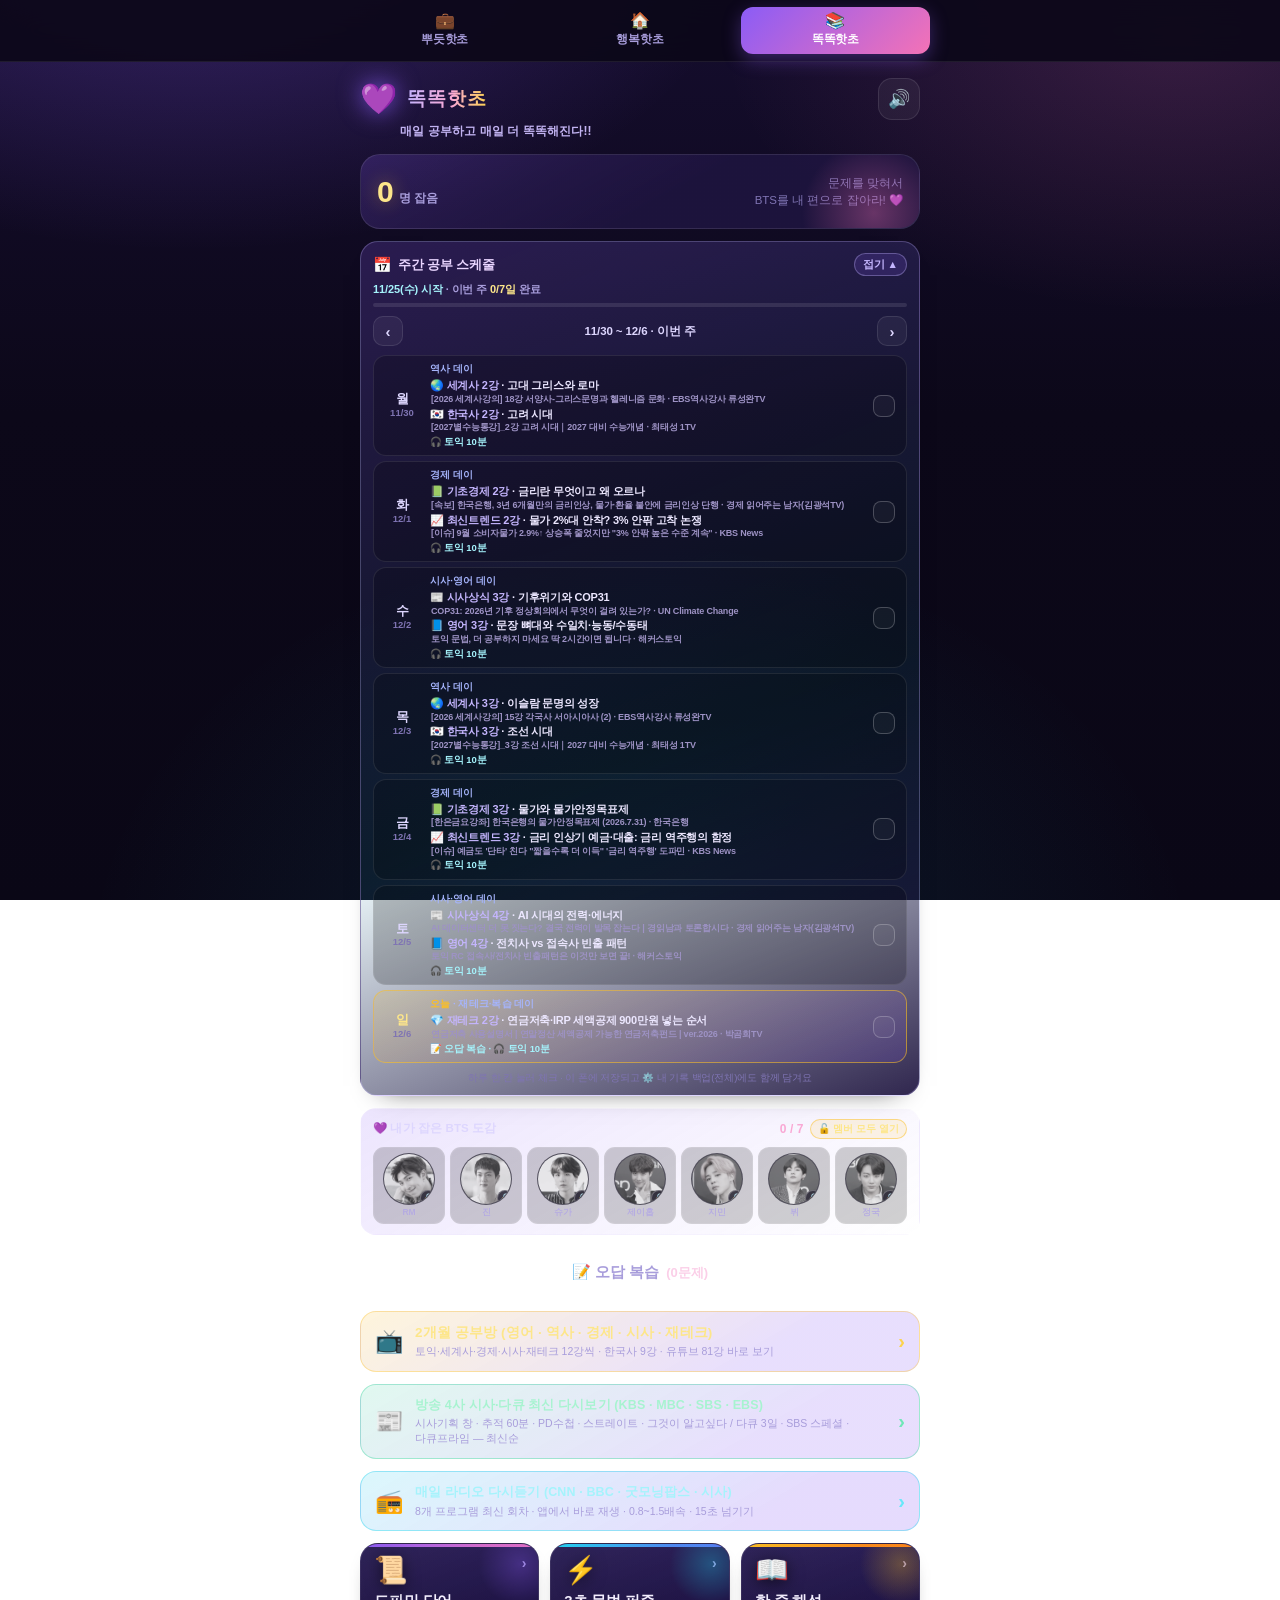
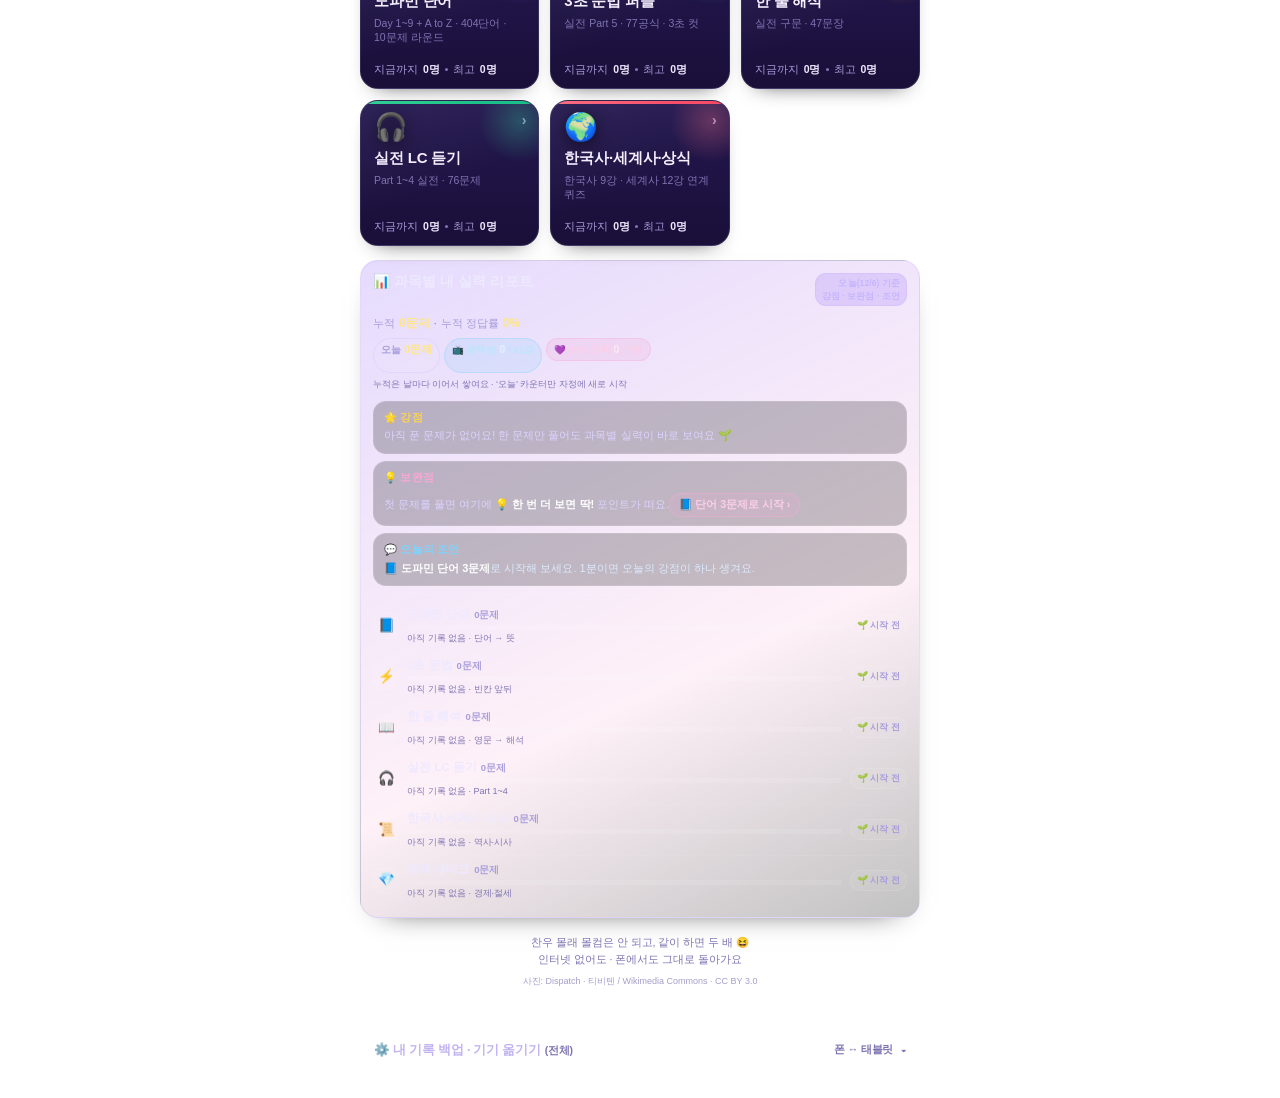
==== commit 2d24d6d3: "📚 토익 Day 14(11/25) 단어·문법·상식 반영 + Day 13(11/24) 미반영분 보충 · v50" ====
--- a/index.html
+++ b/index.html
@@ -960,7 +960,7 @@
 .hc-tab:active{transform:scale(.98)}
 @media(min-width:640px){#hcBar .hc-bar-in{max-width:600px}}
 </style>
-<link rel="stylesheet" href="hotcho_modes.css?v=48">   <!-- 버전 올릴 때 APP_VER·sw.js 와 함께 v= 도 올립니다 -->
+<link rel="stylesheet" href="hotcho_modes.css?v=50">   <!-- 버전 올릴 때 APP_VER·sw.js 와 함께 v= 도 올립니다 -->
 </head>
 <body>
 <nav id="hcBar" aria-label="핫초 모드 전환">
@@ -1575,11 +1575,20 @@
 {d:13,w:"target",p:"타깃",pos:"동사",m:"겨냥하다, 목표로 하다",s:"타깃(target)은 과녁 — 손님을 '겨냥하다'.",c:"target young customers (젊은 고객을 겨냥하다)"},
 {d:13,w:"market",p:"마킷",pos:"동사",m:"판매하다, 마케팅하다",s:"마켓(market)에 내놓는 '판매'.",c:"market a new line (신제품군을 판매하다)"},
 {d:13,w:"pitch",p:"피치",pos:"명사",m:"영업 제안, 세일즈 피치",s:"피치(pitch)를 던지듯 내미는 '영업 제안'.",c:"make a sales pitch (영업 제안을 하다)"},
+/* --- 매일 18:00 발송분 (Day 13 · 2026-11-24) — 11/24 회차 반영이 빠져 있어 뒤늦게 채움 --- */
+{d:13,w:"dedicate",p:"데디케이트",pos:"동사",m:"바치다, 전념하다",s:"데디(아빠)가 케이크(cake) 만들기에 온 힘을 '바치다'!",c:"dedicate time to (~에 시간을 쏟다)"},
+{d:13,w:"revenue",p:"레버뉴",pos:"명사",m:"수익, 매출",s:"레버(lever) 당기니 새(new) 돈이 쏟아져 '수익'이 쑥!",c:"annual revenue (연간 매출)"},
+{d:13,w:"obtain",p:"옵테인",pos:"동사",m:"얻다, 구하다",s:"원하던 티켓을 '업(옵)테인' — 손에 꽉 '얻다'!",c:"obtain approval (승인을 얻다)"},
+{d:13,w:"prohibit",p:"프로히빗",pos:"동사",m:"금지하다",s:"프로(pro)가 '휘빗' 호루라기 불며 딱 '금지하다'!",c:"strictly prohibit (엄격히 금지하다)"},
+{d:13,w:"substantial",p:"서브스탠셜",pos:"형용사",m:"상당한, 실질적인",s:"서브웨이 샌드위치가 스탠다드보다 '상당한' 크기!",c:"substantial increase (상당한 증가)"},
+{d:13,w:"capable",p:"케이퍼블",pos:"형용사",m:"유능한, ~할 수 있는",s:"케이프(망토) 두른 히어로처럼 뭐든 해내는 '유능한'!",c:"capable of (~할 수 있는)"},
+{d:13,w:"acknowledge",p:"액날리지",pos:"동사",m:"인정하다, 확인하다",s:"엑스표 말고 '알리지(날리지)' — 사실 맞다고 '인정하다'!",c:"acknowledge receipt (수령을 확인하다)"},
+{d:13,w:"briefly",p:"브리플리",pos:"부사",m:"간단히, 잠시",s:"브리핑(briefing)할 땐 요점만 '간단히'!",c:"speak briefly (짧게 말하다)"},
 {d:14,w:"shipment",p:"십먼트",pos:"명사",m:"배송 (물품)",s:"십(ship·배)에 실어 보내는 '배송품'.",c:"track the shipment (배송을 추적하다)"},
 {d:14,w:"freight",p:"프레이트",pos:"명사",m:"화물, 운송료",s:"프레이트(freight)는 배에 실린 무거운 '화물'.",c:"freight charges (운송료)"},
 {d:14,w:"cargo",p:"카고",pos:"명사",m:"화물 (적재물)",s:"카(차)에 고(가득) 실은 '화물'.",c:"a cargo ship (화물선)"},
 {d:14,w:"warehouse",p:"웨어하우스",pos:"명사",m:"창고",s:"웨어(물건) 하우스(집) = '창고'.",c:"the central warehouse (중앙 창고)"},
-{d:14,w:"inventory",p:"인벤토리",pos:"명사",m:"재고 (목록)",s:"인(in)벤토리(목록) — 안에 있는 물건 목록, '재고'.",c:"take inventory (재고 조사하다)"},
+{d:14,w:"inventory",p:"인벤토리",pos:"명사",m:"재고, 목록",s:"게임 가방 '인벤토리'(inventory)를 열어서 남은 물건 '재고'를 확인한다!",c:"check inventory (재고를 확인하다)"},
 {d:14,w:"stock",p:"스톡",pos:"명사",m:"재고, 주식",s:"스톡(stock)은 쌓아 둔 것 — 물건이면 '재고'.",c:"out of stock (재고 없음)"},
 {d:14,w:"supplier",p:"서플라이어",pos:"명사",m:"공급업체",s:"서플라이(supply·공급)하는 사람, '공급업체'.",c:"a reliable supplier (믿을 만한 공급업체)"},
 {d:14,w:"vendor",p:"벤더",pos:"명사",m:"판매업체, 납품업자",s:"벤드(vend·팔아 넘기는) 사람, '납품업자'.",c:"an approved vendor (승인된 납품업체)"},
@@ -1607,6 +1616,14 @@
 {d:14,w:"backlog",p:"백로그",pos:"명사",m:"밀린 일, 미처리 주문",s:"백(뒤에) 로그(쌓인 기록) — 밀린 '적체'.",c:"clear the backlog (밀린 주문을 처리하다)"},
 {d:14,w:"turnover",p:"턴오버",pos:"명사",m:"재고 회전, 이직률",s:"턴(돌아) 오버(넘어가는) — 사람이면 '이직률', 물건이면 '회전율'.",c:"a high turnover rate (높은 이직률)"},
 {d:14,w:"consignment",p:"컨사인먼트",pos:"명사",m:"위탁 (화물)",s:"컨사인(맡기는) 물건 = '위탁 화물'.",c:"a consignment of goods (위탁 화물)"},
+/* --- 매일 18:00 발송분 (Day 14 · 2026-11-25) — 회차에서 낸 8개 중 inventory는 위 물류 단어와 같은 날이라 썰만 교체 --- */
+{d:14,w:"collaborate",p:"컬래버레이트",pos:"동사",m:"협력하다, 공동 작업하다",s:"'콜라'를 함께 마시며 '보레이트'(collaborate) 머리를 맞대고 '협력하다'!",c:"collaborate with a team (팀과 협력하다)"},
+{d:14,w:"authorize",p:"오서라이즈",pos:"동사",m:"승인하다, 권한을 주다",s:"책의 저자(author)에게 출판 도장을 쾅 찍어 '승인하다'!",c:"authorize a payment (결제를 승인하다)"},
+{d:14,w:"verify",p:"베리파이",pos:"동사",m:"확인하다, 검증하다",s:"중요한 사실이 맞는지 '베리(매우) 파이'처럼 꼼꼼히 파헤쳐 '검증하다'!",c:"verify information (정보를 확인하다)"},
+{d:14,w:"sufficient",p:"서피션트",pos:"형용사",m:"충분한",s:"'서피(서핑)' 탈 파도가 부족하지 않고 딱 '충분한' 상태!",c:"sufficient time (충분한 시간)"},
+{d:14,w:"strategy",p:"스트래터지",pos:"명사",m:"전략",s:"'스트레스'를 날려버릴 치밀한 한 방, 승리 '전략'!",c:"marketing strategy (마케팅 전략)"},
+{d:14,w:"urgent",p:"어전트",pos:"형용사",m:"긴급한",s:"지금 당장 처리해야 해서 숨이 턱 막히게 '긴급한'!",c:"urgent request (긴급 요청)"},
+{d:14,w:"specifically",p:"스페시피컬리",pos:"부사",m:"구체적으로, 명확히",s:"'스페셜(특별)'하게 콕 집어서 '구체적으로'!",c:"state specifically (구체적으로 밝히다)"},
 {d:15,w:"software",p:"소프트웨어",pos:"명사",m:"소프트웨어",s:"부드러운(soft) 옷(ware)처럼 유연하게 움직이는 프로그램.",c:"install the software (소프트웨어를 설치하다)"},
 {d:15,w:"hardware",p:"하드웨어",pos:"명사",m:"하드웨어",s:"딱딱한(hard) 장비(ware) = '하드웨어'.",c:"hardware upgrades (하드웨어 업그레이드)"},
 {d:15,w:"network",p:"네트워크",pos:"명사",m:"네트워크, 연결망",s:"네트(net·그물) 워크(일) — 그물처럼 이어진 '연결망'.",c:"a secure network (보안 네트워크)"},
@@ -1911,7 +1928,9 @@
 {tag:"a / the + [ ] + 명사",q:"Our company offers a ___ schedule for working parents.",opts:["flexible","flexibly","flexibility","flex"],a:0,
  tip:"a 다음, schedule(명사) 앞 = 명사를 꾸며 주는 자리! -ly는 부사, -ity는 명사, flex는 동사라 안 돼요. 정답은 <b>flexible</b>!"},
 {tag:"be + [ ] + p.p. = -ly 부사",q:"Please make sure the equipment is ___ installed before tomorrow.",opts:["proper","properly","property","appropriateness"],a:1,
- tip:"is와 installed(과거분사) 사이 = 동사를 꾸며 주는 자리! 형용사 proper·명사 property·명사 appropriateness는 자리가 안 맞아요. 정답은 <b>properly</b>!"}
+ tip:"is와 installed(과거분사) 사이 = 동사를 꾸며 주는 자리! 형용사 proper·명사 property·명사 appropriateness는 자리가 안 맞아요. 정답은 <b>properly</b>!"},
+{tag:"a / the + [ ] + 명사",q:"The marketing team will review a ___ strategy before the launch.",opts:["comprehensive","comprehensively","comprehension","comprehend"],a:0,
+ tip:"a와 strategy(명사) 사이 빈칸은 명사를 꾸며 주는 형용사 자리! -ive로 끝나는 <b>comprehensive</b>(포괄적인)가 정답. -ly는 부사, -ion은 명사, comprehend는 동사라 자리가 안 맞아요."}
 ];
 
 /* ============================================================
@@ -2858,7 +2877,13 @@
 /* ---------- 추가: '🧠 오늘의 상식 한 조각' (매일 1개씩, 문제 배열 뒤에 덧붙임 — 기존 문제 번호 유지) ---------- */
 {st:3,term:"그린워싱",k:"d2t",line:"실제로는 친환경이 아니면서 겉만 초록색으로 꾸며 친환경인 척 홍보하는 눈속임.",
  q:"실제로는 친환경이 아니면서 친환경인 척 포장해 홍보하는 눈속임을 무엇이라 할까요?",opts:["그린워싱(Greenwashing)","그린뉴딜","탄소중립","업사이클링"],a:0,
- tip:"green(초록) + whitewashing(겉만 칠하기) = '그린워싱'. 기사에 '친환경 마케팅'이 나오면 이 눈속임부터 의심! (11/23 상식 한 조각)"}
+ tip:"green(초록) + whitewashing(겉만 칠하기) = '그린워싱'. 기사에 '친환경 마케팅'이 나오면 이 눈속임부터 의심! (11/23 상식 한 조각)"},
+{st:3,term:"아킬레스건",k:"d2t",line:"겉으로는 완벽해 보이는 사람이나 계획에 숨어 있는 유일하고 치명적인 약점.",
+ q:"완벽해 보이는 사람이나 계획의 유일하고 치명적인 약점을 무엇에 비유할까요?",opts:["아킬레스건(Achilles' heel)","판도라의 상자","트로이의 목마","스톡홀름 증후군"],a:0,
+ tip:"불사신 영웅 아킬레우스가 불사신의 물에 담길 때 엄마가 발뒤꿈치만 잡고 있어서, 거기만 유일한 약점이 됐다는 신화에서 나왔어요. 기사에서 '정책의 아킬레스건은 예산'처럼 결정적 빈틈을 짚을 때 단골! (11/24 상식 한 조각)"},
+{st:3,term:"피그말리온 효과",k:"d2t",line:"누군가의 믿음과 기대가 상대를 실제로 그렇게 성장시키는 현상. 그리스 신화의 조각가 피그말리온에서 이름을 땄다.",
+ q:"사람들의 믿음과 기대가 그 대상의 실제 성장을 이끌어 내는 현상을 무엇이라고 할까요?",opts:["피그말리온 효과(Pygmalion Effect)","플라시보 효과","스톡홀름 증후군","선택적 지각"],a:0,
+ tip:"조각가 피그말리온이 자기가 만든 조각상을 진심으로 사랑하고 믿었더니 진짜 사람이 됐다는 신화에서 나왔어요. 아이·후배에게 '잘할 거야'를 콕 집어 말해 주는 게 이 효과의 시작! (11/25 상식 한 조각)"}
 ];
 
 /* ============================================================
@@ -4202,7 +4227,9 @@
   if(b.combo>b.best) b.best=b.combo;
   if(wrong[q.key]){ delete wrong[q.key]; save(LS_WRONG,wrong); b.cleared++; }
 
-  var crit=(b.combo%3===0);
+  /* 강의 퀴즈는 그 강의 문제 수 = 하트 수라, 크리티컬로 하트가 2씩 차면
+     문제를 다 풀기 전에 포획되어 '완료'가 되지 않습니다 → 강의 퀴즈는 하트 1개씩 */
+  var crit=(b.combo%3===0) && !b.lecQuiz;
   var before=b.heart;
   b.heart=Math.min(b.heartMax, b.heart+(crit?2:1));
   var added=b.heart-before;
@@ -5233,7 +5260,7 @@
     직접 움직이면 '내가 옮긴 위치'를 정확히 알 수 있어 오판이 없습니다.) */
 var rsScrollRAF=0, rsScrollFrom=0, rsScrollTo=-1, rsScrollT0=0, rsScrollDur=0, rsScrollCheck=0;
 var rsTouchY=0, rsTouchTop=0;
-var APP_VER="v48";
+var APP_VER="v50";
 
 function rsBodyEl(){ return $("rsBody"); }
 function rsOpenState(){ return document.body.classList.contains("script-on"); }
@@ -5871,7 +5898,7 @@
 })();
 </script>
 <script src="fridge_engine.js"></script>
-<script src="hotcho_modes.js?v=48"></script>
+<script src="hotcho_modes.js?v=50"></script>
 <script>
 /* ================= 📅 주간 공부 스케줄 (2026-11-25 시작) =================
    초희 지시(11/24): "똑똑핫초에는 낼부터 공부 시작으로 잡고 상단에 스케쥴 주간으로 넣어줘 공부하면 체크할게."
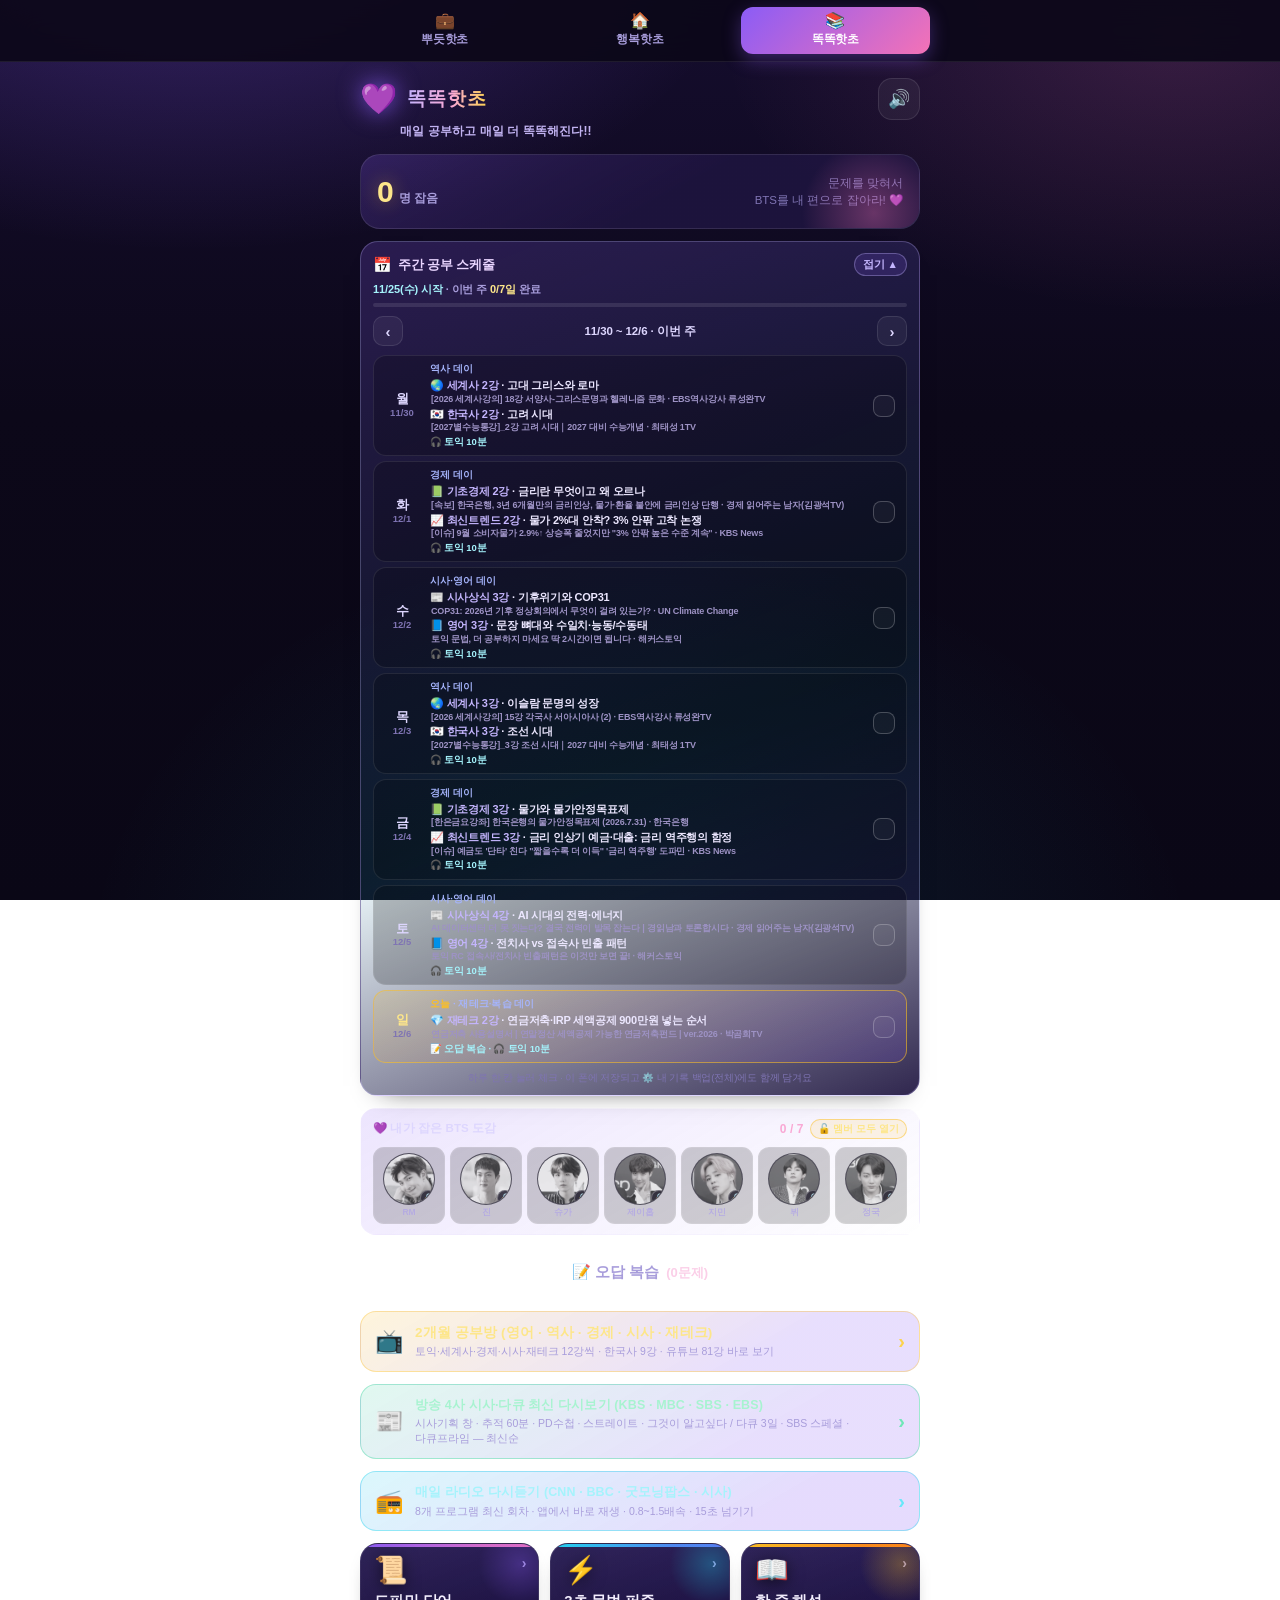
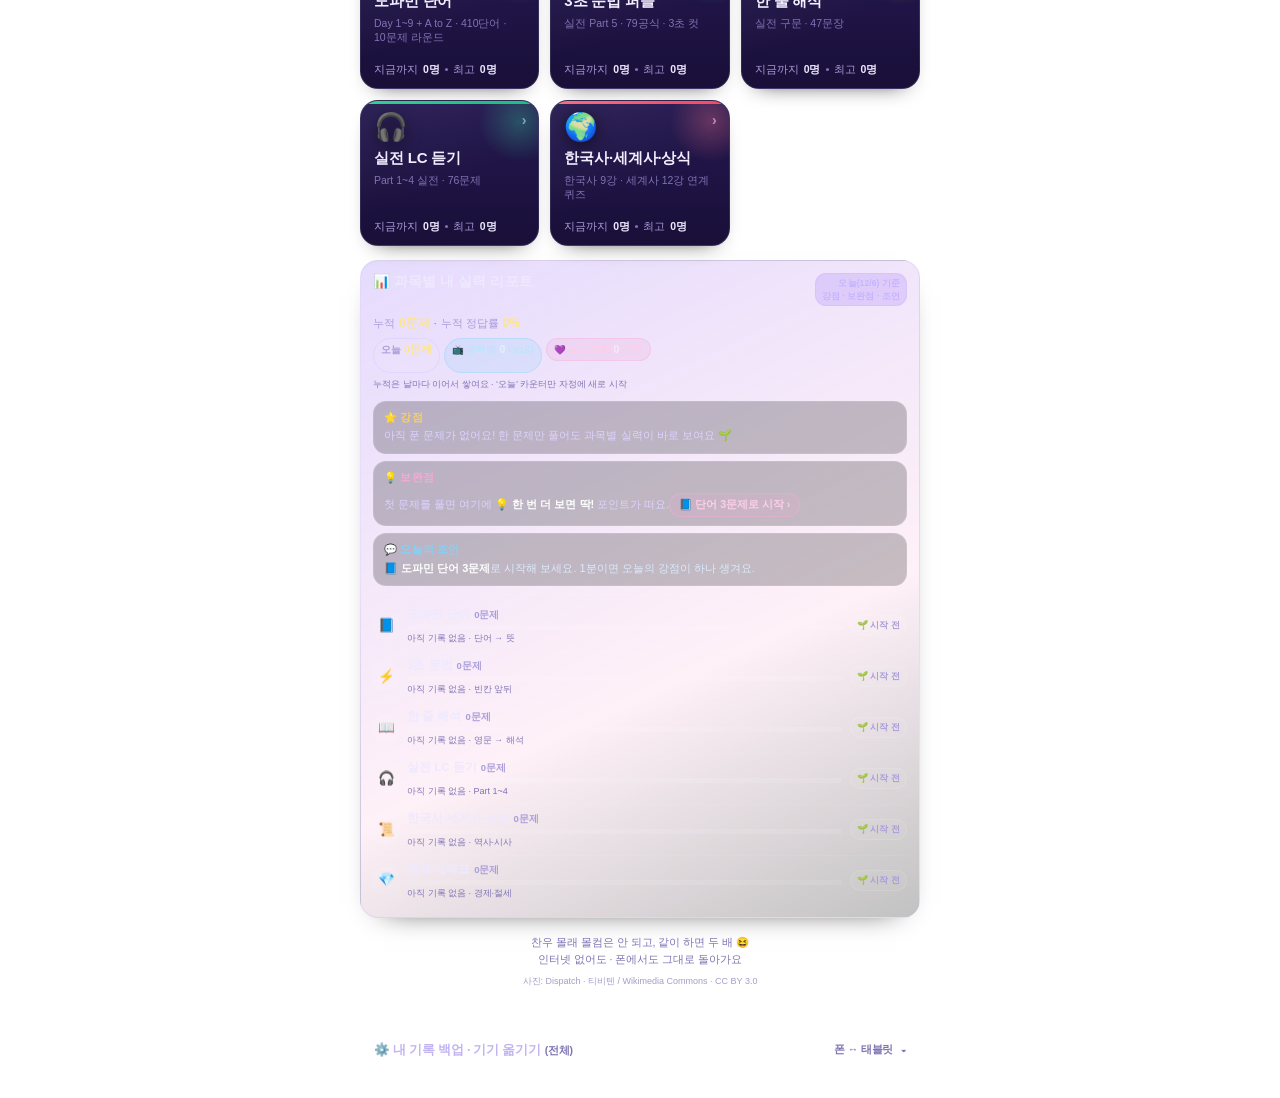
==== commit edb7248a: "📚 토익 Day 15(11/26) 단어 8개·문법 2문제·상식 '도덕적 해이' 반영 · v51" ====
--- a/index.html
+++ b/index.html
@@ -960,7 +960,7 @@
 .hc-tab:active{transform:scale(.98)}
 @media(min-width:640px){#hcBar .hc-bar-in{max-width:600px}}
 </style>
-<link rel="stylesheet" href="hotcho_modes.css?v=50">   <!-- 버전 올릴 때 APP_VER·sw.js 와 함께 v= 도 올립니다 -->
+<link rel="stylesheet" href="hotcho_modes.css?v=51">   <!-- 버전 올릴 때 APP_VER·sw.js 와 함께 v= 도 올립니다 -->
 </head>
 <body>
 <nav id="hcBar" aria-label="핫초 모드 전환">
@@ -1654,6 +1654,15 @@
 {d:15,w:"backup",p:"백업",pos:"명사",m:"백업, 예비",s:"뒤(back)에 세워 두는 예비, '백업'.",c:"make a backup (백업하다)"},
 {d:15,w:"download",p:"다운로드",pos:"동사",m:"내려받다",s:"다운(아래로) 로드(실어 오기) = '내려받기'.",c:"download the file (파일을 내려받다)"},
 {d:15,w:"upload",p:"업로드",pos:"동사",m:"올리다, 업로드하다",s:"업(위로) 로드(실어 보내기) = '업로드'.",c:"upload the data (데이터를 올리다)"},
+/* --- 매일 18:00 발송분 (Day 15 · 2026-11-26) — recruit·consistent는 다른 날(10·18)에 이미 있어 오늘 썰 그대로 이어 붙임 --- */
+{d:15,w:"contribute",p:"컨트리뷰트",pos:"동사",m:"기여하다, 공헌하다",s:"큰(con) 트리(tree)에 잎사귀가 모여 숲에 '기여하다'!",c:"contribute to success (성공에 기여하다)"},
+{d:15,w:"objective",p:"옵젝티브",pos:"명사/형용사",m:"목표 / 객관적인",s:"옵션(ob)을 젝(ject)하고 딱 하나만 바라보는 '목표', 내 감정 빼면 '객관적인'!",c:"achieve an objective (목표를 달성하다)"},
+{d:15,w:"adequate",p:"애더퀏",pos:"형용사",m:"충분한, 적절한",s:"애(ad)가 더 컸(equate)으니 이 정도면 양이 '충분한'!",c:"adequate space (충분한 공간)"},
+{d:15,w:"recruit",p:"리크루트",pos:"동사",m:"모집하다, 채용하다",s:"회사에 리(re)더가 될 크루(crew)를 '모집하다'!",c:"recruit new staff (새 직원을 모집하다)"},
+{d:15,w:"clarify",p:"클래러파이",pos:"동사",m:"명확히 하다, 분명히 설명하다",s:"안개를 걷어내듯 클리어(clear)하게 싹 밝혀서 '명확히 하다'!",c:"clarify the policy (정책을 명확히 하다)"},
+{d:15,w:"consistent",p:"컨시스턴트",pos:"형용사",m:"일관된, 한결같은",s:"컨디션이 시작부터 끝까지(stant) 흔들림 없이 '일관된'!",c:"consistent quality (일관된 품질)"},
+{d:15,w:"precisely",p:"프리사이슬리",pos:"부사",m:"정확히, 바로",s:"프리미엄 사이즈(size)를 1밀리 오차도 없이 '정확히' 재다!",c:"arrive precisely at 9 (정확히 9시에 도착하다)"},
+{d:15,w:"authority",p:"어쏘리티",pos:"명사",m:"권한, 당국",s:"어! 쏘는(author) 권총 같은 '권한'을 가진 '당국'!",c:"have the authority (권한을 가지다)"},
 {d:16,w:"agenda",p:"어젠다",pos:"명사",m:"안건, 의제",s:"회의 책상 위에 올려놓은 '안건' 목록.",c:"on the agenda (안건에 오른)"},
 {d:16,w:"minutes",p:"미닛츠",pos:"명사",m:"회의록",s:"회의 시간(minutes)을 적어 남긴 '회의록'.",c:"take the minutes (회의록을 작성하다)"},
 {d:16,w:"attendee",p:"어텐디",pos:"명사",m:"참석자",s:"attend(참석)하는 사람, '참석자'.",c:"all attendees (모든 참석자)"},
@@ -1930,7 +1939,11 @@
 {tag:"be + [ ] + p.p. = -ly 부사",q:"Please make sure the equipment is ___ installed before tomorrow.",opts:["proper","properly","property","appropriateness"],a:1,
  tip:"is와 installed(과거분사) 사이 = 동사를 꾸며 주는 자리! 형용사 proper·명사 property·명사 appropriateness는 자리가 안 맞아요. 정답은 <b>properly</b>!"},
 {tag:"a / the + [ ] + 명사",q:"The marketing team will review a ___ strategy before the launch.",opts:["comprehensive","comprehensively","comprehension","comprehend"],a:0,
- tip:"a와 strategy(명사) 사이 빈칸은 명사를 꾸며 주는 형용사 자리! -ive로 끝나는 <b>comprehensive</b>(포괄적인)가 정답. -ly는 부사, -ion은 명사, comprehend는 동사라 자리가 안 맞아요."}
+ tip:"a와 strategy(명사) 사이 빈칸은 명사를 꾸며 주는 형용사 자리! -ive로 끝나는 <b>comprehensive</b>(포괄적인)가 정답. -ly는 부사, -ion은 명사, comprehend는 동사라 자리가 안 맞아요."},
+{tag:"[ ] + 명사 = 형용사",q:"The team delivered ___ results throughout the entire year.",opts:["consist","consistent","consistently","consistency"],a:1,
+ tip:"delivered(동사) 뒤, results(명사) 앞 = 명사를 꾸며 주는 형용사 자리! consist는 동사, consistently는 부사, consistency는 명사라 안 돼요. 정답은 <b>consistent</b>!"},
+{tag:"will + [ ] + 동사원형 = -ly",q:"The spokesperson will ___ explain the new safety guidelines.",opts:["precise","precision","precisely","preciseness"],a:2,
+ tip:"will(조동사)과 explain(동사) 사이에 쏙 = 동사를 꾸며 주는 <b>-ly</b> 부사 자리! precise는 형용사, precision·preciseness는 명사라 자리가 안 맞아요. 정답은 <b>precisely</b>!"}
 ];
 
 /* ============================================================
@@ -2883,7 +2896,10 @@
  tip:"불사신 영웅 아킬레우스가 불사신의 물에 담길 때 엄마가 발뒤꿈치만 잡고 있어서, 거기만 유일한 약점이 됐다는 신화에서 나왔어요. 기사에서 '정책의 아킬레스건은 예산'처럼 결정적 빈틈을 짚을 때 단골! (11/24 상식 한 조각)"},
 {st:3,term:"피그말리온 효과",k:"d2t",line:"누군가의 믿음과 기대가 상대를 실제로 그렇게 성장시키는 현상. 그리스 신화의 조각가 피그말리온에서 이름을 땄다.",
  q:"사람들의 믿음과 기대가 그 대상의 실제 성장을 이끌어 내는 현상을 무엇이라고 할까요?",opts:["피그말리온 효과(Pygmalion Effect)","플라시보 효과","스톡홀름 증후군","선택적 지각"],a:0,
- tip:"조각가 피그말리온이 자기가 만든 조각상을 진심으로 사랑하고 믿었더니 진짜 사람이 됐다는 신화에서 나왔어요. 아이·후배에게 '잘할 거야'를 콕 집어 말해 주는 게 이 효과의 시작! (11/25 상식 한 조각)"}
+ tip:"조각가 피그말리온이 자기가 만든 조각상을 진심으로 사랑하고 믿었더니 진짜 사람이 됐다는 신화에서 나왔어요. 아이·후배에게 '잘할 거야'를 콕 집어 말해 주는 게 이 효과의 시작! (11/25 상식 한 조각)"},
+{st:3,term:"도덕적 해이",k:"d2t",line:"보험에 들거나 누가 뒤를 봐줄 거라 믿을 때 스스로 조심하지 않고 방심하게 되는 현상.",
+ q:"보험에 들거나 누가 뒤를 봐줄 거라 믿어 스스로 조심하지 않고 방심하게 되는 현상을 무엇이라고 할까요?",opts:["도덕적 해이(Moral Hazard)","역선택","피그말리온 효과","매몰비용"],a:0,
+ tip:"영어로는 moral(도덕) + hazard(위험). 보험이 있으면 병원을 더 쉽게 찾거나, '어차피 세금으로 메워 주겠지' 하고 예산을 방만하게 쓰는 것도 여기에 해당해요. \"뒤에서 누가 받아 주겠지~\" 하고 안전띠 풀고 과속하는 마음! (11/26 상식 한 조각)"}
 ];
 
 /* ============================================================
@@ -5260,7 +5276,7 @@
     직접 움직이면 '내가 옮긴 위치'를 정확히 알 수 있어 오판이 없습니다.) */
 var rsScrollRAF=0, rsScrollFrom=0, rsScrollTo=-1, rsScrollT0=0, rsScrollDur=0, rsScrollCheck=0;
 var rsTouchY=0, rsTouchTop=0;
-var APP_VER="v50";
+var APP_VER="v51";
 
 function rsBodyEl(){ return $("rsBody"); }
 function rsOpenState(){ return document.body.classList.contains("script-on"); }
@@ -5898,7 +5914,7 @@
 })();
 </script>
 <script src="fridge_engine.js"></script>
-<script src="hotcho_modes.js?v=50"></script>
+<script src="hotcho_modes.js?v=51"></script>
 <script>
 /* ================= 📅 주간 공부 스케줄 (2026-11-25 시작) =================
    초희 지시(11/24): "똑똑핫초에는 낼부터 공부 시작으로 잡고 상단에 스케쥴 주간으로 넣어줘 공부하면 체크할게."
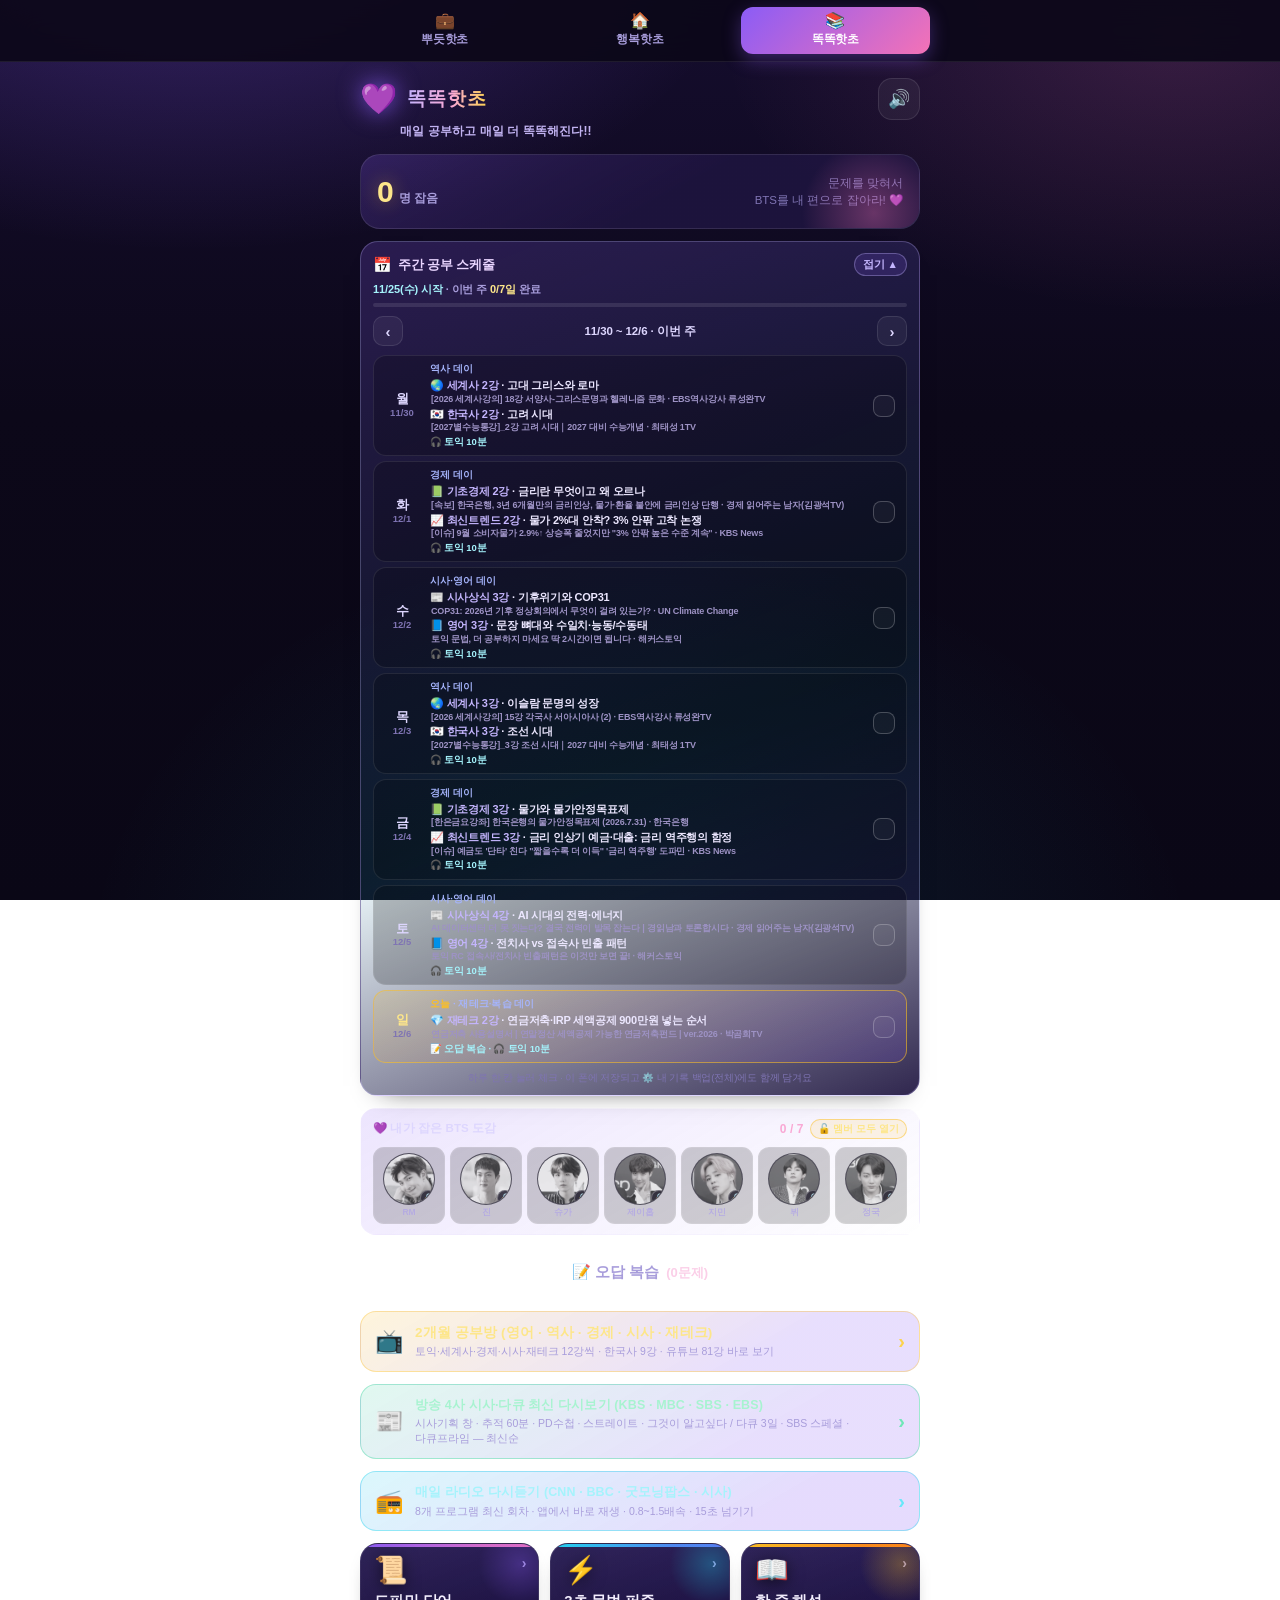
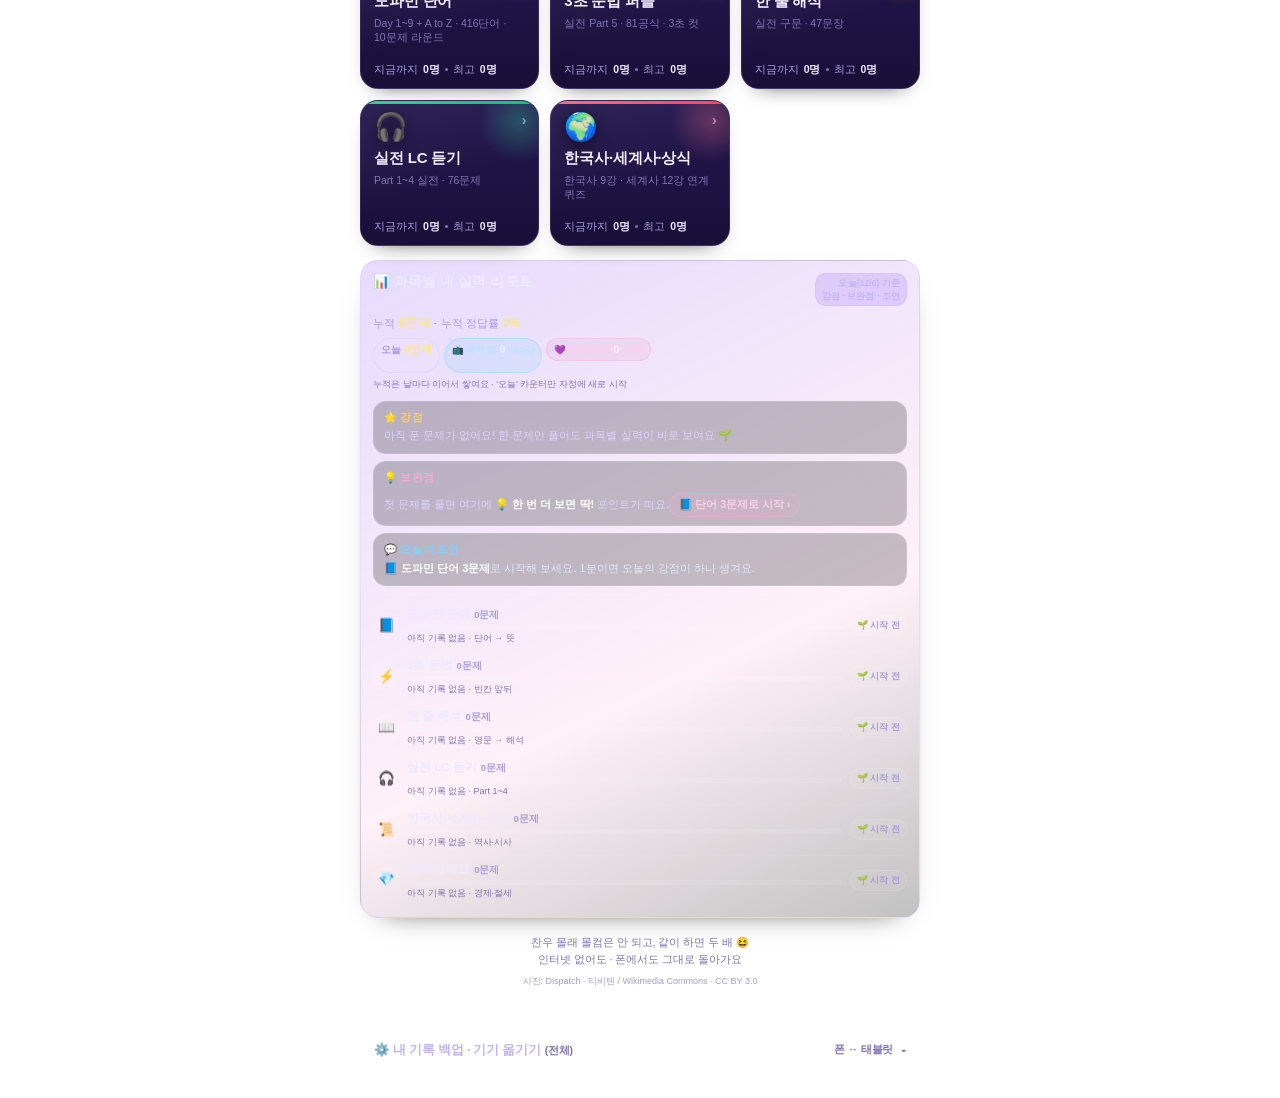
==== commit 8f4bb404: "📚 토익 Day 16(11/27) 단어 8개·문법 2문제·상식 '파레토 법칙' 보강 · v52" ====
--- a/index.html
+++ b/index.html
@@ -960,7 +960,7 @@
 .hc-tab:active{transform:scale(.98)}
 @media(min-width:640px){#hcBar .hc-bar-in{max-width:600px}}
 </style>
-<link rel="stylesheet" href="hotcho_modes.css?v=51">   <!-- 버전 올릴 때 APP_VER·sw.js 와 함께 v= 도 올립니다 -->
+<link rel="stylesheet" href="hotcho_modes.css?v=52">   <!-- 버전 올릴 때 APP_VER·sw.js 와 함께 v= 도 올립니다 -->
 </head>
 <body>
 <nav id="hcBar" aria-label="핫초 모드 전환">
@@ -1695,6 +1695,15 @@
 {d:16,w:"timetable",p:"타임테이블",pos:"명사",m:"시간표",s:"시간(time)을 표(table)로 짠 '시간표'.",c:"check the timetable (시간표를 확인하다)"},
 {d:16,w:"cutoff",p:"컷오프",pos:"명사",m:"마감, 기준선",s:"컷(cut)으로 오프(끊는) '마감선'.",c:"the cutoff date (마감일)"},
 {d:16,w:"recess",p:"리세스",pos:"명사",m:"휴회, 쉬는 시간",s:"리(다시) 세스(앉는) — 잠깐 쉬는 '휴회'.",c:"take a short recess (잠깐 휴회하다)"},
+/* --- 매일 18:00 발송분 (Day 16 · 2026-11-27) — competitive(13일)·incentive(10일)는 다른 날 테마에 이미 있어 오늘 썰 그대로 이어 붙임 --- */
+{d:16,w:"accompany",p:"어컴퍼니",pos:"동사",m:"동반하다, 함께 가다",s:"어, 컴퍼니(회사)에 혼자 가기 무서워서 친구를 '동반하다'!",c:"accompany a guest (손님과 동행하다)"},
+{d:16,w:"accumulate",p:"어큐뮬레이트",pos:"동사",m:"축적하다, 모으다",s:"어, 큐(Q) 표시 된 통장에 포인트를 차곡차곡 '모으고 축적하다'!",c:"accumulate points (포인트를 모으다)"},
+{d:16,w:"acquire",p:"어콰이어",pos:"동사",m:"얻다, 인수하다",s:"어, 과이어(과일) 가게가 잘돼서 옆 건물까지 통째로 '인수하다'!",c:"acquire skills (기술을 얻다)"},
+{d:16,w:"anticipate",p:"앤티시페이트",pos:"동사",m:"예상하다, 기대하다",s:"앤티(이모)가 시(시집) 가는 날짜를 미리 '예상하다'!",c:"anticipate changes (변화를 예상하다)"},
+{d:16,w:"competitive",p:"컴페티티브",pos:"형용사",m:"경쟁력 있는, 경쟁적인",s:"컴(컴퓨터) 가격을 깎고 또 깎아서 가장 '경쟁력 있는' 가격으로 팔다!",c:"competitive price (경쟁력 있는 가격)"},
+{d:16,w:"comprehensive",p:"컴프리헨시브",pos:"형용사",m:"포괄적인, 종합적인",s:"컴(컴퓨터)에 프리(공짜)로 핸드폰·시계 정보까지 다 담은 '종합적인' 세트!",c:"comprehensive report (종합 보고서)"},
+{d:16,w:"eventually",p:"이벤추얼리",pos:"부사",m:"결국, 마침내",s:"이번(이벤) 추석엔 멀리 돌아왔지만 '결국, 마침내' 집에 도착하다!",c:"eventually succeed (결국 성공하다)"},
+{d:16,w:"incentive",p:"인센티브",pos:"명사",m:"장려금, 동기 부여(보상)",s:"인(사람)을 센(강하게) 티브이(TV) 앞에 끌어당기는 '장려금·보상'!",c:"offer an incentive (장려금을 주다)"},
 {d:17,w:"maintenance",p:"메인터넌스",pos:"명사",m:"유지 보수",s:"메인(main)을 테넌스(계속 지키는) = '유지 보수'.",c:"routine maintenance (정기 점검)"},
 {d:17,w:"repair",p:"리페어",pos:"동사",m:"수리하다",s:"리(다시) 페어(제대로) 만드는 '수리'.",c:"repair the elevator (엘리베이터를 수리하다)"},
 {d:17,w:"refurbish",p:"리퍼비시",pos:"동사",m:"새로 단장하다",s:"리(다시) 퍼비시(반짝이게) = '단장'.",c:"refurbish the lobby (로비를 새로 단장하다)"},
@@ -1943,7 +1952,11 @@
 {tag:"[ ] + 명사 = 형용사",q:"The team delivered ___ results throughout the entire year.",opts:["consist","consistent","consistently","consistency"],a:1,
  tip:"delivered(동사) 뒤, results(명사) 앞 = 명사를 꾸며 주는 형용사 자리! consist는 동사, consistently는 부사, consistency는 명사라 안 돼요. 정답은 <b>consistent</b>!"},
 {tag:"will + [ ] + 동사원형 = -ly",q:"The spokesperson will ___ explain the new safety guidelines.",opts:["precise","precision","precisely","preciseness"],a:2,
- tip:"will(조동사)과 explain(동사) 사이에 쏙 = 동사를 꾸며 주는 <b>-ly</b> 부사 자리! precise는 형용사, precision·preciseness는 명사라 자리가 안 맞아요. 정답은 <b>precisely</b>!"}
+ tip:"will(조동사)과 explain(동사) 사이에 쏙 = 동사를 꾸며 주는 <b>-ly</b> 부사 자리! precise는 형용사, precision·preciseness는 명사라 자리가 안 맞아요. 정답은 <b>precisely</b>!"},
+{tag:"a / the + [ ] + 명사",q:"The consultant prepared a ___ report on the regional budget.",opts:["comprehend","comprehension","comprehensive","comprehensively"],a:2,
+ tip:"a(관사)와 report(명사) 사이 빈칸이라 명사를 꾸며 주는 형용사 자리! comprehend는 동사, comprehension은 명사, comprehensively는 부사라 자리가 안 맞아요. 정답은 <b>comprehensive</b>!"},
+{tag:"will + [ ] + 동사원형 = -ly",q:"With steady effort, the team will ___ acquire the necessary skills.",opts:["eventual","eventually","eventuality","events"],a:1,
+ tip:"will(조동사)과 acquire(동사원형) 사이 빈칸이라 동사를 꾸미는 -ly 부사 자리! eventual은 형용사, eventuality·events는 명사라 안 돼요. 정답은 <b>eventually</b>!"}
 ];
 
 /* ============================================================
@@ -2838,9 +2851,9 @@
  tip:"딸기 값이 오르면 덜 사고, 농가가 더 키워요. 그게 이 법칙!"},
 
 /* ---------- 추가: 옥토 오늘의 테스트에서 살아남은 시사·경제 (역사는 12강 연계로 통합) ---------- */
-{st:3,term:"파레토 법칙",k:"d2t",line:"결과의 80%는 원인 20%에서 나온다는 법칙. '80/20 법칙'이라고도 한다.",
+{st:3,term:"파레토 법칙",k:"d2t",line:"결과의 80%는 원인 20%에서 나온다는 법칙. '80/20 법칙'이라고도 한다. 백화점 매출의 80%는 단골 20%가 만든다.",
  q:"'결과의 80%는 원인 20%에서 나온다'는 이 법칙의 이름은?",opts:["파레토 법칙(80/20 법칙)","파킨슨 법칙","무어의 법칙","오컴의 면도날"],a:0,
- tip:"상식 한 조각에서 만난 그 개념! 일의 20%가 성과의 80%를 만듭니다."},
+ tip:"이탈리아 경제학자 빌프레도 파레토의 이름에서 나온 '80:20 법칙'. 백화점 매출의 80%는 단골 20%가 만들고, 예산·계약 문제도 반복되는 핵심 구멍 20%만 짚으면 전체의 80%가 보여요! (11/27 상식 한 조각)"},
 {st:3,term:"탄소중립",k:"d2t",line:"배출한 탄소를 흡수·상쇄해 순배출량을 0으로 만드는 것. '넷제로'라고도 한다.",
  q:"배출한 탄소를 흡수·상쇄해 순배출을 0으로 만드는 목표는?",opts:["탄소중립(넷제로)","디플레이션","공급망 재편","금본위제"],a:0,
  tip:"2050 탄소중립 = 넷제로. '배출 0'이 아니라 '순배출 0'이에요."},
@@ -5276,7 +5289,7 @@
     직접 움직이면 '내가 옮긴 위치'를 정확히 알 수 있어 오판이 없습니다.) */
 var rsScrollRAF=0, rsScrollFrom=0, rsScrollTo=-1, rsScrollT0=0, rsScrollDur=0, rsScrollCheck=0;
 var rsTouchY=0, rsTouchTop=0;
-var APP_VER="v51";
+var APP_VER="v52";
 
 function rsBodyEl(){ return $("rsBody"); }
 function rsOpenState(){ return document.body.classList.contains("script-on"); }
@@ -5914,7 +5927,7 @@
 })();
 </script>
 <script src="fridge_engine.js"></script>
-<script src="hotcho_modes.js?v=51"></script>
+<script src="hotcho_modes.js?v=52"></script>
 <script>
 /* ================= 📅 주간 공부 스케줄 (2026-11-25 시작) =================
    초희 지시(11/24): "똑똑핫초에는 낼부터 공부 시작으로 잡고 상단에 스케쥴 주간으로 넣어줘 공부하면 체크할게."
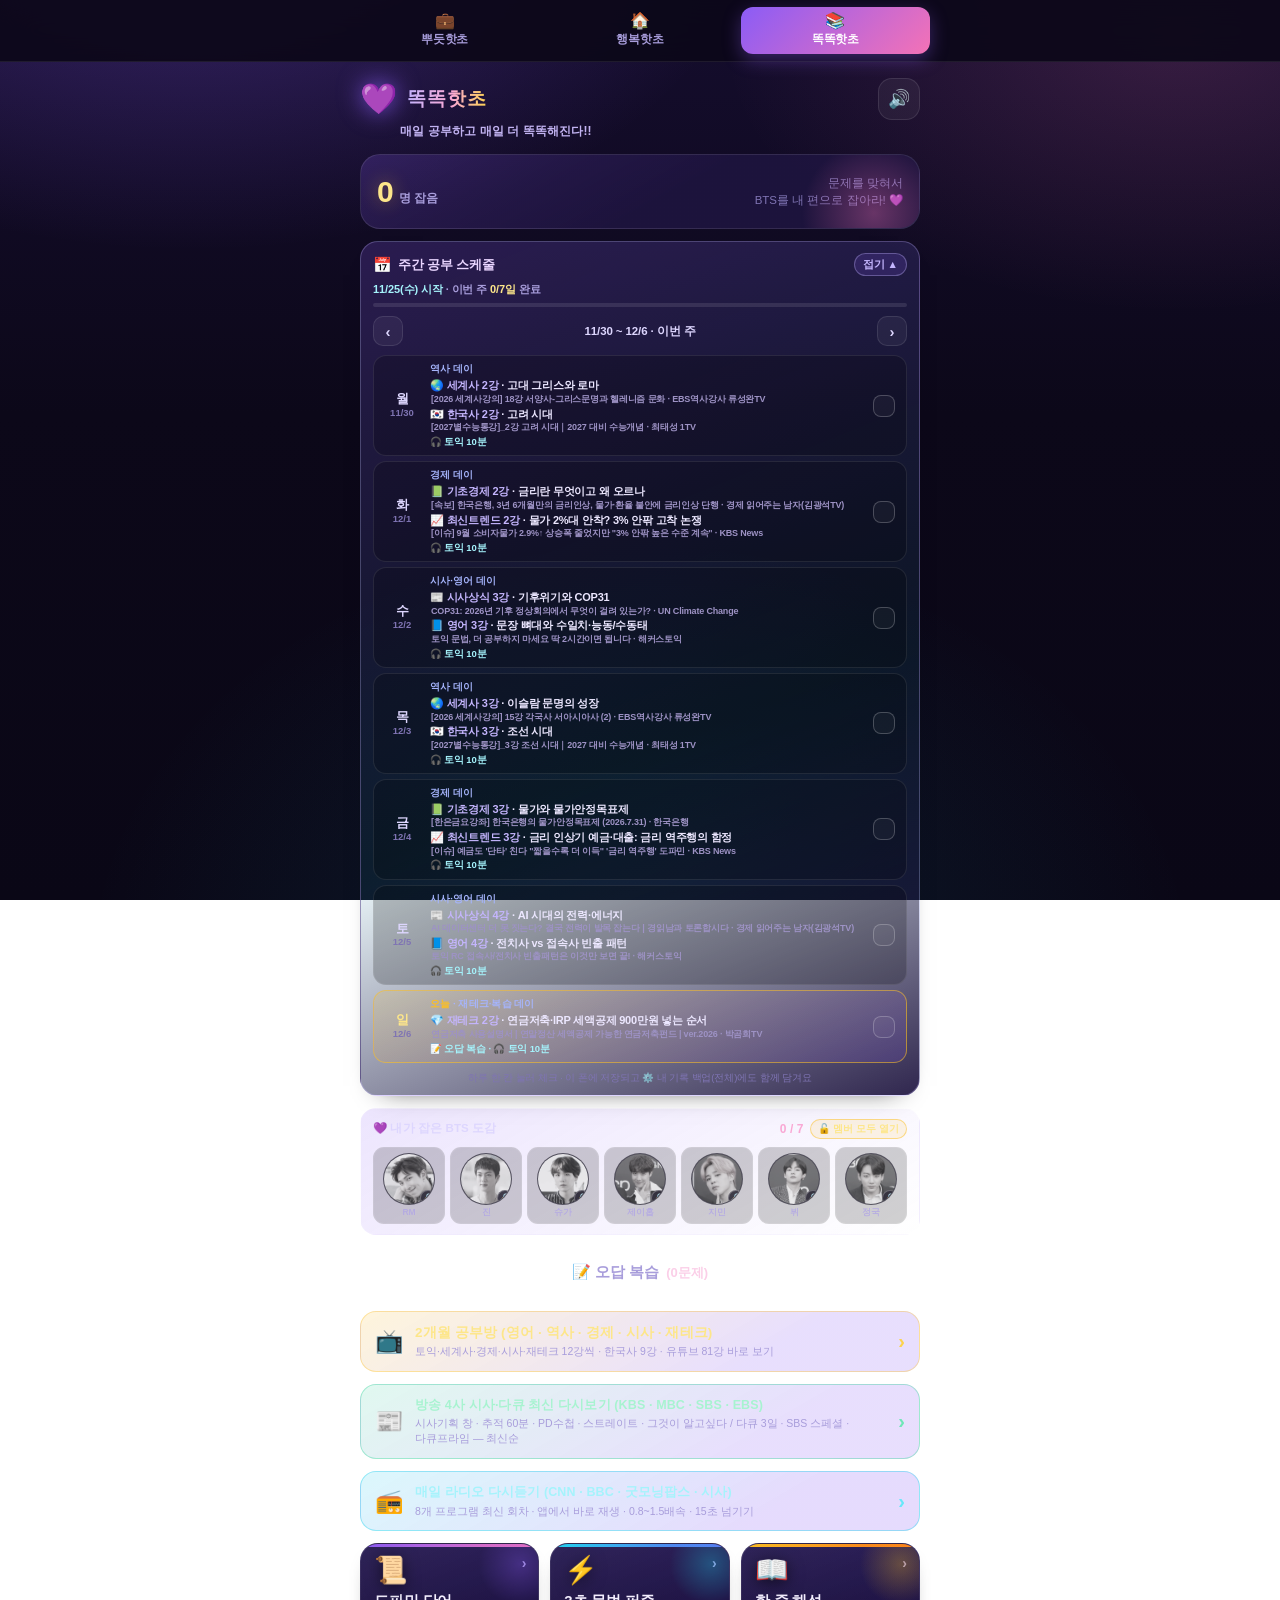
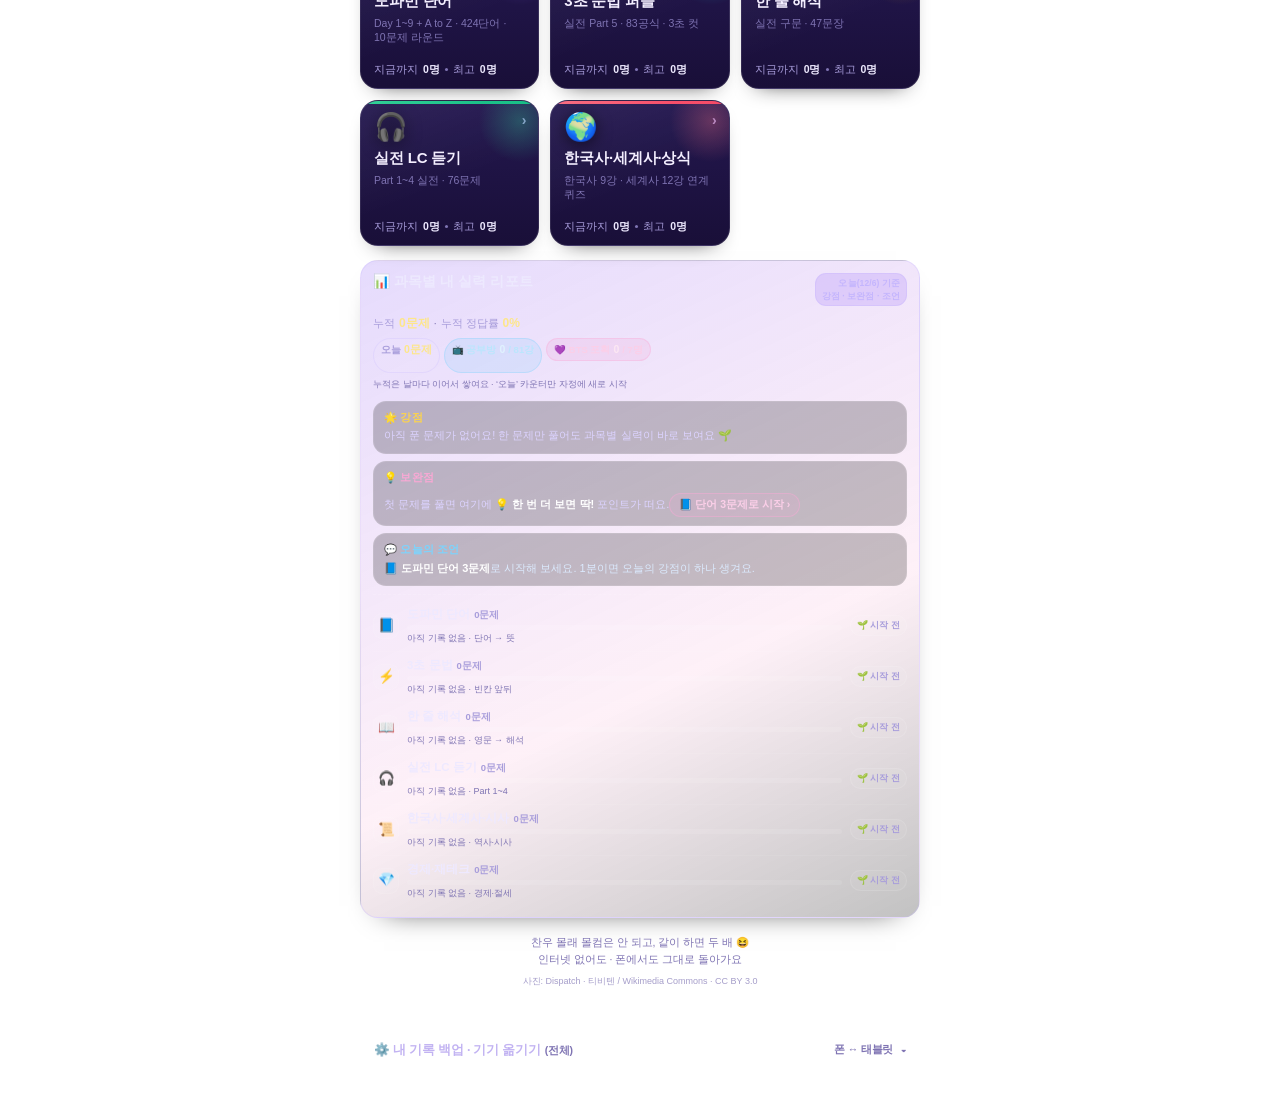
==== commit 16c8c26c: "📚 토익 Day 17(11/28) 단어 8개·문법 2문제·상식 '확증편향' 보강 · v53" ====
--- a/index.html
+++ b/index.html
@@ -960,7 +960,7 @@
 .hc-tab:active{transform:scale(.98)}
 @media(min-width:640px){#hcBar .hc-bar-in{max-width:600px}}
 </style>
-<link rel="stylesheet" href="hotcho_modes.css?v=52">   <!-- 버전 올릴 때 APP_VER·sw.js 와 함께 v= 도 올립니다 -->
+<link rel="stylesheet" href="hotcho_modes.css?v=53">   <!-- 버전 올릴 때 APP_VER·sw.js 와 함께 v= 도 올립니다 -->
 </head>
 <body>
 <nav id="hcBar" aria-label="핫초 모드 전환">
@@ -1732,6 +1732,15 @@
 {d:17,w:"guideline",p:"가이드라인",pos:"명사",m:"지침",s:"가이드(안내) 라인(선) = '지침'.",c:"follow the guidelines (지침을 따르다)"},
 {d:17,w:"protection",p:"프로텍션",pos:"명사",m:"보호",s:"프로텍트(protect) + ion = '보호'.",c:"protective equipment (보호 장비)"},
 {d:17,w:"extinguisher",p:"익스팅귀셔",pos:"명사",m:"소화기",s:"익스팅귀시(끄는) 장치 = '소화기'.",c:"a fire extinguisher (소화기)"},
+/* --- 매일 18:00 발송분 (Day 17 · 2026-11-28) — 오늘 회차에 나간 8단어를 3초 썰·짝꿍 그대로 이어 붙임 (Day 17 = 36단어) --- */
+{d:17,w:"analyze",p:"애널라이즈",pos:"동사",m:"분석하다",s:"안을('안'al) 샅샅이 뜯어 '아이즈'(eyes)로 살피며 '분석하다'!",c:"analyze data (데이터를 분석하다)"},
+{d:17,w:"assess",p:"어세스",pos:"동사",m:"평가하다",s:"'어, 세스(세수)' 깨끗이 했나 점수 매기듯 '평가하다'!",c:"assess the impact (영향을 평가하다)"},
+{d:17,w:"demonstrate",p:"데먼스트레이트",pos:"동사",m:"입증하다, 시연하다",s:"'대문'(demon) 앞에서 스트레이트로 실력을 딱 보여 주며 '입증하다'!",c:"demonstrate skills (실력을 입증하다)"},
+{d:17,w:"enhance",p:"인핸스",pos:"동사",m:"향상시키다, 높이다",s:"기분 '인(in) 한 스푼' 더 넣어서 품질을 쑥 '향상시키다'!",c:"enhance productivity (생산성을 향상시키다)"},
+{d:17,w:"indicate",p:"인디케이트",pos:"동사",m:"나타내다, 가리키다",s:"손가락으로 '이디(어디) 케이트' 저쪽이라고 콕 '가리키다'!",c:"indicate a trend (추세를 나타내다)"},
+{d:17,w:"extensive",p:"익스텐시브",pos:"형용사",m:"광범위한, 대규모의",s:"바깥(ex)으로 텐트(ten)를 끝없이 넓게 쳐서 '광범위한'!",c:"extensive review (광범위한 검토)"},
+{d:17,w:"considerable",p:"컨시더러블",pos:"형용사",m:"상당한, 많은",s:"'컨시더'(consider, 고려하다)를 수십 번이나 해야 할 만큼 양이 '상당한'!",c:"considerable amount (상당한 양)"},
+{d:17,w:"dramatically",p:"드라마티컬리",pos:"부사",m:"극적으로, 크게",s:"아침 '드라마'처럼 전개 확 바뀌듯 '극적으로'!",c:"increase dramatically (크게 증가하다)"},
 {d:18,w:"stationery",p:"스테이셔너리",pos:"명사",m:"문구류",s:"스테이션(자리)에 두는 종이·펜, '문구류'.",c:"office stationery (사무용 문구)"},
 {d:18,w:"envelope",p:"엔벨로프",pos:"명사",m:"봉투",s:"엔(안에) 벨로프(감싸는) = '봉투'.",c:"seal the envelope (봉투를 봉하다)"},
 {d:18,w:"folder",p:"폴더",pos:"명사",m:"서류철, 폴더",s:"종이를 폴드(fold·접어) 넣는 '서류철'.",c:"a blue folder (파란 서류철)"},
@@ -1956,7 +1965,11 @@
 {tag:"a / the + [ ] + 명사",q:"The consultant prepared a ___ report on the regional budget.",opts:["comprehend","comprehension","comprehensive","comprehensively"],a:2,
  tip:"a(관사)와 report(명사) 사이 빈칸이라 명사를 꾸며 주는 형용사 자리! comprehend는 동사, comprehension은 명사, comprehensively는 부사라 자리가 안 맞아요. 정답은 <b>comprehensive</b>!"},
 {tag:"will + [ ] + 동사원형 = -ly",q:"With steady effort, the team will ___ acquire the necessary skills.",opts:["eventual","eventually","eventuality","events"],a:1,
- tip:"will(조동사)과 acquire(동사원형) 사이 빈칸이라 동사를 꾸미는 -ly 부사 자리! eventual은 형용사, eventuality·events는 명사라 안 돼요. 정답은 <b>eventually</b>!"}
+ tip:"will(조동사)과 acquire(동사원형) 사이 빈칸이라 동사를 꾸미는 -ly 부사 자리! eventual은 형용사, eventuality·events는 명사라 안 돼요. 정답은 <b>eventually</b>!"},
+{tag:"will + [ ] + 동사원형 = -ly",q:"The new training program will ___ enhance employee productivity.",opts:["dramatic","drama","dramatically","dramatize"],a:2,
+ tip:"will(조동사) + [빈칸] + enhance(동사원형) 자리라 동작을 꾸며 주는 <b>-ly</b> 부사 자리! dramatic은 형용사, drama·dramatize는 명사·동사라 자리가 안 맞아요. 정답은 <b>dramatically</b>!"},
+{tag:"an + [ ] + 명사",q:"The audit team conducted an ___ review of the regional budget.",opts:["extend","extensive","extensively","extension"],a:1,
+ tip:"an(관사)과 review(명사) 사이 빈칸이라 명사를 꾸며 주는 형용사 자리! extend는 동사, extensively는 부사, extension은 명사라 안 돼요. -ive로 끝나는 <b>extensive</b>(광범위한)가 정답!"}
 ];
 
 /* ============================================================
@@ -2912,7 +2925,10 @@
  tip:"조각가 피그말리온이 자기가 만든 조각상을 진심으로 사랑하고 믿었더니 진짜 사람이 됐다는 신화에서 나왔어요. 아이·후배에게 '잘할 거야'를 콕 집어 말해 주는 게 이 효과의 시작! (11/25 상식 한 조각)"},
 {st:3,term:"도덕적 해이",k:"d2t",line:"보험에 들거나 누가 뒤를 봐줄 거라 믿을 때 스스로 조심하지 않고 방심하게 되는 현상.",
  q:"보험에 들거나 누가 뒤를 봐줄 거라 믿어 스스로 조심하지 않고 방심하게 되는 현상을 무엇이라고 할까요?",opts:["도덕적 해이(Moral Hazard)","역선택","피그말리온 효과","매몰비용"],a:0,
- tip:"영어로는 moral(도덕) + hazard(위험). 보험이 있으면 병원을 더 쉽게 찾거나, '어차피 세금으로 메워 주겠지' 하고 예산을 방만하게 쓰는 것도 여기에 해당해요. \"뒤에서 누가 받아 주겠지~\" 하고 안전띠 풀고 과속하는 마음! (11/26 상식 한 조각)"}
+ tip:"영어로는 moral(도덕) + hazard(위험). 보험이 있으면 병원을 더 쉽게 찾거나, '어차피 세금으로 메워 주겠지' 하고 예산을 방만하게 쓰는 것도 여기에 해당해요. \"뒤에서 누가 받아 주겠지~\" 하고 안전띠 풀고 과속하는 마음! (11/26 상식 한 조각)"},
+{st:3,term:"확증편향",k:"d2t",line:"내 생각이나 믿음에 맞는 정보만 골라 보고, 반대되는 근거는 모른 척하는 마음의 습관.",
+ q:"내 생각이나 믿음에 맞는 정보만 골라 보고 반대되는 근거는 모른 척하는 마음의 습관을 무엇이라고 할까요?",opts:["확증편향(Confirmation Bias)","피그말리온 효과","도덕적 해이","매몰비용"],a:0,
+ tip:"영어로는 confirmation(확인) + bias(편향). 취재할 때나 뉴스 볼 때 '내 가설이 맞다'고 밀어붙이는 함정을 피하게 해 주는 기본기예요. 취재 현장에서는 안 맞는 자료도 일부러 찾아 읽어야 균형이 잡혀요. \"역시 내 말이 맞지?\" 하며 보고 싶은 댓글만 좋아요 누르는 내 모습! (11/28 상식 한 조각)"}
 ];
 
 /* ============================================================
@@ -5289,7 +5305,7 @@
     직접 움직이면 '내가 옮긴 위치'를 정확히 알 수 있어 오판이 없습니다.) */
 var rsScrollRAF=0, rsScrollFrom=0, rsScrollTo=-1, rsScrollT0=0, rsScrollDur=0, rsScrollCheck=0;
 var rsTouchY=0, rsTouchTop=0;
-var APP_VER="v52";
+var APP_VER="v53";
 
 function rsBodyEl(){ return $("rsBody"); }
 function rsOpenState(){ return document.body.classList.contains("script-on"); }
@@ -5927,7 +5943,7 @@
 })();
 </script>
 <script src="fridge_engine.js"></script>
-<script src="hotcho_modes.js?v=52"></script>
+<script src="hotcho_modes.js?v=53"></script>
 <script>
 /* ================= 📅 주간 공부 스케줄 (2026-11-25 시작) =================
    초희 지시(11/24): "똑똑핫초에는 낼부터 공부 시작으로 잡고 상단에 스케쥴 주간으로 넣어줘 공부하면 체크할게."
